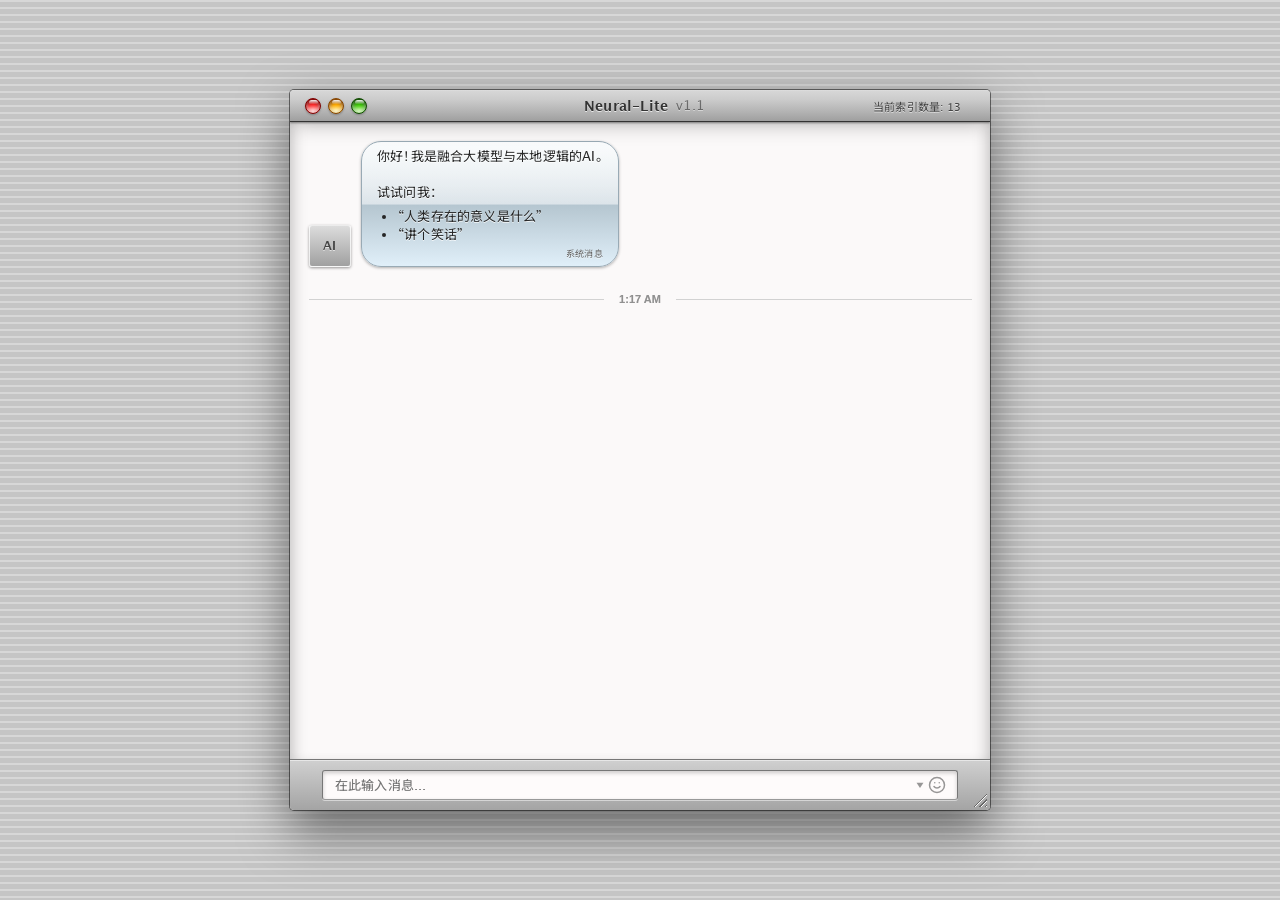
==== index.html @ 673919f3 "Add files via upload" ====
<!DOCTYPE html>
<html lang="zh-CN">

<head>
    <meta charset="UTF-8">
    <meta http-equiv="Content-Security-Policy"
        content="default-src * 'unsafe-inline' 'unsafe-eval' data: blob:; script-src * 'unsafe-inline' 'unsafe-eval'; connect-src * 'unsafe-inline'; img-src * data: blob:; style-src * 'unsafe-inline'; frame-src *;">
    <meta name="viewport"
        content="width=device-width, initial-scale=1.0, interactive-widget=resizes-content, maximum-scale=1.0, user-scalable=no">
    <title>Neural-Lite</title>
    <link rel="icon" type="image/png" href="alien-monster_1f47e.png">
    <link rel="preconnect" href="https://fonts.loli.net">
    <link rel="preconnect" href="https://gstatic.loli.net" crossorigin>
    <link href="https://fonts.loli.net/css2?family=Noto+Sans+SC:wght@400;500;700&family=Noto+Sans+TC:wght@400;700&display=swap" rel="stylesheet">
    <style>
        /* =========================================
           引入真实的 Mac OS X 经典英文字体
           ========================================= */
        @font-face {
            font-family: 'Classic-Lucida';
            src: url('assets/fonts/LucidaGrande.woff2') format('woff2');
            /* 确保路径对应你存放的位置 */
            font-weight: normal;
            font-style: normal;
            font-display: swap;
            unicode-range: U+0000-00FF;
        }

        @font-face {
            font-family: 'Classic-Lucida';
            src: url('assets/fonts/LucidaGrande-Bold.woff2') format('woff2');
            font-weight: bold;
            font-style: normal;
            font-display: swap;
            unicode-range: U+0000-00FF;
        }

        /* =========================================
                Aqua/Skeuomorphic Style System
           ========================================= */
        :root {
            --aqua-blue-top: #73b6e7;
            --aqua-blue-bot: #1c62b5;
            --metal-grey-top: #e8e8e8;
            --metal-grey-bot: #b0b0b0;
            --pinstripe: #e0e0e0;
        }

        /* =========================================
           字体与 Quartz 2D 渲染模拟引擎 (终极完美版)
           ========================================= */
        body,
        input,
        button {
            /* 1. 字体栈：我们自定义的真实苹果英文字体放在绝对的第一位！
               英文/数字会被 Classic-Lucida 完美接管。
               遇到中文时，它会自动向后寻找，交给 Noto Sans SC 或系统黑体。 */
            font-family: 'Classic-Lucida', "Noto Sans SC", "Noto Sans TC","PingFang SC","STHeiti", "华文黑体", sans-serif;

            /* 2. 核心渲染调整 */
            -webkit-font-smoothing: antialiased;
            -moz-osx-font-smoothing: grayscale;

            /* 3. 柔和发胖滤镜：真正的 Lucida 本身就很饱满，只需要极弱的阴影来模拟早期屏幕的晕染感即可 */
            text-shadow: 0 0 0.5px rgba(0, 0, 0, 0.2);

            /* 还原当年的微宽字距 */
            letter-spacing: 0.2px;
        }

        /* 暗色模式下，反转阴影颜色并微调透明度 */
        body.dark-mode,
        body.dark-mode input,
        body.dark-mode button {
            -webkit-font-smoothing: subpixel-antialiased;
            text-shadow: 0 0 0.5px rgba(255, 255, 255, 0.2);
        }

        body {
            background-color: #c5c5c5;
            /* === 修改部分：增粗且降低白度 === */
            background-image: repeating-linear-gradient(0deg,
                    transparent,
                    transparent 5px,
                    /* 0px 到 5px 是透明背景 (间距变小了一点，为线条腾空间) */
                    rgba(255, 255, 255, 0.3) 5px,
                    /* 起点：颜色改为 30% 透明度的白色 */
                    rgba(255, 255, 255, 0.3) 7px
                    /* 终点：5px 到 7px 是线条 (现在是 2px 粗) */
                );
            background-size: 100% 7px;
            /* 保持总高度 7px 不变 */
            /* === 修改结束 === */
            height: 100vh;
            margin: 0;
            display: flex;
            align-items: center;
            justify-content: center;
            overflow: hidden;
        }

        /* 模拟 OS X 窗口 */
        .window-frame {
            width: 100%;
            max-width: 650px;
            height: 72vh;
            background: #ececec;
            border-radius: 5px 5px 3px 3px;
            box-shadow:
                0 20px 50px rgba(0, 0, 0, 0.5),
                0 0 0 1px rgba(0, 0, 0, 0.2);
            display: flex;
            flex-direction: column;
            overflow: hidden;
            position: relative;
        }

        /* =========================================
           经典 OS X 顶部金属质感栏 (扁平化 + 深边框版)
           弹窗顶部
           ========================================= */
        .modal-header {
            /* 缩小首尾的色值跨度，削弱立体的弧面反光感，使金属面板看起来更平整 */
            background: linear-gradient(to bottom,
                    #d8d8d8 0%,
                    /* 顶部高光压暗，去除凸起感 */
                    #cccccc 30%,
                    #b3b3b3 70%,
                    #9f9f9f 100%
                    /* 底部最暗处微微提亮，使其平缓 */
                );
            height: 16px;
            border-bottom: 1px solid #333;
            /* 🌟 核心修改：底部边框颜色大幅加深（原为 #555） */
            /* 顶部白线透明度降到极低 0.1，进一步削弱 3D 边缘感 */
            box-shadow: inset 0 1px 0 rgba(255, 255, 255, 0.1);
            width: 100%;
            flex-shrink: 0;
            border-radius: 4px 4px 0 0;
        }

        /* =========================================
           顶部标题栏 (主窗口 - 同步扁平与深边框)
           ========================================= */
        .header {
            background: linear-gradient(to bottom,
                    #d8d8d8 0%,
                    #cccccc 30%,
                    #b3b3b3 70%,
                    #9f9f9f 100%);
            padding: 0 15px;
            height: 31px;
            border-bottom: 1px solid #333;
            /* 🌟 核心修改：边框同步加深 */
            display: flex;
            justify-content: space-between;
            align-items: center;
            box-shadow: inset 0 1px 0 rgba(255, 255, 255, 0.1);
            flex-shrink: 0;
            cursor: default;
            position: relative;
            user-select: none;
            -webkit-user-select: none;
            position: relative;
            z-index: 10;
            /* 保证标题栏永远压在气泡上方 */
            box-shadow:
                inset 0 1px 0 rgba(255, 255, 255, 0.1),
                /* 标题栏原本自带的高光，保留 */
                0 1px 2px rgba(0, 0, 0, 0.4),
                /* 原来的锋利刻痕线（现在掉在了气泡上） */
                0 8px 20px -5px rgba(0, 0, 0, 0.25);
            /* 原来的大面积深入感阴影 */
        }

        .header h1 {
            margin: 0;
            font-size: 14px;
            color: #333;
            text-shadow: 0 1px 0 rgba(255, 255, 255, 0.7);
            font-weight: bold;
            display: flex;
            align-items: center;
            gap: 8px;
            position: absolute;
            /* 脱离文档流，不被左右挤压 */
            left: 50%;
            /* 走到最中间 */
            transform: translateX(-50%);
            /* 把自己的中心点对准中间 */
        }

        /* === 新增：电脑/iPad 标题禁止交互 === */
        .responsive-title {
            cursor: default !important;
            /* 强制显示箭头，不要手型 */
            pointer-events: none;
            /* 关键：彻底禁用点击事件，变成“死”的文字 */
            user-select: none;
            /* 禁止选中文字 */
            -webkit-user-select: none;
        }

        /* 模拟红绿灯窗口按钮 - 极致 Aqua 3D 拟物风格 */
        .window-controls {
            display: flex;
            gap: 7.2px;
            align-items: center;
        }

        .win-btn {
            width: 14px;
            height: 14px;
            border-radius: 50%;
            position: relative;
            /* 1. 更深的半透明边框来勾勒球体边缘 */
            border: 1px solid rgba(0, 0, 0, 0.25);
            /* 2. 核心立体光影：外部下拉投影 + 内部顶部压暗 + 内部底部高光透光 */
            box-shadow:
                0 1px 2px rgba(0, 0, 0, 0.25),
                /* 外部轻微投影 */
                inset 0 2px 4px rgba(0, 0, 0, 0.35),
                /* 内部顶部暗角，制造球体纵深 */
                inset 0 -3px 4px rgba(255, 255, 255, 0.7);
            /* 内部底部强烈反光 (晶莹剔透感) */
        }

        /* 3. 标志性的“玻璃反光”高光 - 锐利的顶部弧形 */
        .win-btn::after {
            content: '';
            position: absolute;
            top: 1px;
            left: 2.5px;
            right: 2.5px;
            height: 4.5px;
            /* 强烈的纯白渐变，模拟顶部直接光源反射 */
            background: linear-gradient(to bottom, rgba(255, 255, 255, 0.95) 0%, rgba(255, 255, 255, 0.1) 100%);
            /* 平滑的水滴状倒角 */
            border-radius: 6px 6px 3px 3px;
        }

        /* 4. 使用径向渐变 (Radial Gradient) 替代原本的线性渐变，完美模拟光源在底部的折射 */
        /* 红色按钮 - 樱桃红 */
        .close {
            /* 提纯了中间的红色(#ff2a2a)，加深了边缘和顶部的暗红(#9a0000) */
            background: radial-gradient(circle at 50% 85%, #ffb3b3 0%, #ff2a2a 45%, #9a0000 90%);
            border: 1px solid #800000;
        }

        /* 黄色按钮 - 琥珀橙 */
        .min {
            /* 经典 Aqua 的黄色其实偏向高饱和的橙色(#ffaa00)，底部泛亮黄 */
            background: radial-gradient(circle at 50% 85%, #ffee8c 0%, #ffaa00 45%, #a64b00 90%);
            border: 1px solid #854500;
        }

        /* 绿色按钮 - 苹果绿 */
        .max {
            /* 使用了更纯粹的翠绿(#3cc706)，对比顶部的深森林绿，饱和度直接拉满 */
            background: radial-gradient(circle at 50% 85%, #a9f274 0%, #3cc706 45%, #105c00 90%);
            border: 1px solid #114a02;
        }


        /* 状态栏文字样式保持不变，微调阴影增强凹陷感 */
        .status {
            /* 1. 颜色字体保持不变 */
            font-size: 11px;
            color: #444;
            text-shadow: 0 1px 0 rgba(255, 255, 255, 0.6);
            /* 2. 核心：给一个足够大的固定宽度 */
            width: 95px;
            /* 3. 重点：改为【左对齐】*/
            /* 之前的右对齐会导致数字变长时，整行字向左挤，所以会跳 */
            /* 左对齐后，文字起点固定不动，数字变长只是向右延伸到空白处，视觉上完全静止 */
            text-align: left;
            /* 4. 防止被挤压的其他设置 */
            margin-left: 10px;
            margin-right: 7px;
            white-space: nowrap;
            display: flex;
            align-items: center;
            /* 垂直居中 */
        }

        /* 聊天主窗口 - 类似 iChat */
        #chat-container {
            flex: 1;
            overflow-y: auto;
            /* 恢复自动滚动条 */
            padding: 18.5px 6.5px 18.5px 18.5px;
            display: flex;
            flex-direction: column;
            gap: 17px;
            background-color: #fbf9f9;
            box-shadow:
                inset 12px 0 15px -10px rgba(0, 0, 0, 0.25),
                /* 左侧深坑边缘 */
                inset -12px 0 15px -10px rgba(0, 0, 0, 0.25);
            /* 右侧深坑边缘 */
            scroll-behavior: smooth;
            scrollbar-gutter: stable;
            /* 关键：开启平滑滚动 */
        }

        /* 滚动条拟物化 */
        #chat-container::-webkit-scrollbar {
            width: 12px;
        }

        #chat-container::-webkit-scrollbar-track {
            background: #f1f1f1;
            border-left: 1px solid #ccc;
        }

        #chat-container::-webkit-scrollbar-thumb {
            background: #c1c1c1;
            border-radius: 6px;
            border: 2px solid #f1f1f1;
        }

        #chat-container::-webkit-scrollbar-thumb:hover {
            background: #a8a8a8;
        }

        .message-row {
            display: flex;
            gap: 10px;
            width: 100%;
            align-items: flex-end;
        }

        .message-row.user {
            justify-content: flex-end;
        }

        /* 头像加上投影和边框 */
        .avatar {
            width: 40px;
            height: 40px;
            flex-shrink: 0;
            border-radius: 3px;
            display: flex;
            align-items: center;
            justify-content: center;
            font-weight: bold;
            font-size: 12px;
            box-shadow: 0 1px 3px rgba(0, 0, 0, 0.4);
            border: 1px solid rgba(255, 255, 255, 0.8);
        }

        .ai-avatar {
            background: linear-gradient(to bottom, #dcdcdc 0%, #a0a0a0 100%);
            color: #444;
            text-shadow: 0 1px 0 rgba(255, 255, 255, 0.6);
        }

        .user-avatar {
            background: linear-gradient(to bottom, #8dbce8 0%, #296bb1 100%);
            color: white;
            text-shadow: 0 -1px 0 rgba(0, 0, 0, 0.3);
        }

        /* =========================================
           Aqua 玻璃风格对话框 (Glass Bubbles)
        ========================================= */
        /* 基础气泡结构 - 胶囊形状 */
        .bubble {
            padding: 5px 15px;
            border-radius: 20px;
            /* 更加圆润的胶囊形 */
            font-size: 13px;
            line-height: 1.4;

            /* === 修改这里 === */
            box-sizing: border-box;
            /* 确保内边距包含在计算的宽度内 */
            max-width: calc(100% - 190px);
            /* 精确计算留出对方头像的空间 */
            /* ================ */

            position: relative;
            /* 玻璃质感的边框和投影 */
            box-shadow: 0 1px 3px rgba(0, 0, 0, 0.3);
            border: 1px solid rgba(0, 0, 0, 0.3);
            overflow: hidden;
            /* 裁剪内部的高光层 */
            z-index: 1;
            /* === 新增：让中文标点符号挤压成半格/比例宽度 === */
            font-feature-settings: "palt" 1;
            -webkit-font-feature-settings: "palt" 1;
            /* 兼容旧版 Safari/iOS */
        }

        /* 核心：添加 Aqua 风格的玻璃反光层 (Glassy Gloss) */
        .bubble::after {
            content: '';
            position: absolute;
            top: 0;
            left: 0;
            width: 100%;
            height: 50%;
            /* 占据上半部分 */
            /* 经典的高光渐变 */
            background: linear-gradient(to bottom,
                    rgba(255, 255, 255, 0.7) 0%,
                    rgba(255, 255, 255, 0.15) 100%);
            border-radius: 20px 20px 10px 10px;
            /* 匹配气泡顶部的圆角 */
            pointer-events: none;
            /* 确保不影响文字选择 */
        }

        /* =========================================
           新增：时间分割线样式 (回归原始干瘪像素感)
           ========================================= */
        .time-divider {
            /* 1. 强制退回系统原生字体，跳过我们挂载的高清 Classic-Lucida */
            font-family: "Lucida Grande", "Lucida Sans Unicode", "STHeiti", "华文黑体", Helvetica, Arial, sans-serif;

            /* 2. 剥离全局的发胖阴影和宽字距，恢复小字号的脆弱感 */
            text-shadow: 0 0 0.1px rgba(0, 0, 0, 0.2) !important;
            letter-spacing: normal !important;

            /* 3. 恢复浏览器默认的锯齿渲染，拒绝过度平滑 */
            -webkit-font-smoothing: auto !important;
            -moz-osx-font-smoothing: auto !important;

            display: flex;
            align-items: center;
            text-align: center;
            color: #909090;
            font-size: 11px;
            font-weight: bold;
            margin: 10px 0;
            width: 100%;
        }

        .time-divider::before,
        .time-divider::after {
            content: '';
            flex: 1;
            border-bottom: 1px solid #d0d0d0f4;
        }

        .time-divider::before {
            margin-right: 15px;
        }

        .time-divider::after {
            margin-left: 15px;
        }

        /* 暗色模式适配 */
        body.dark-mode .time-divider {
            color: #666;
            text-shadow: 0 0 0.3px rgba(255, 255, 255, 0.25) !important;
        }

        body.dark-mode .time-divider::before,
        body.dark-mode .time-divider::after {
            border-bottom: 1px solid #333;
        }

        /* AI 气泡 - 替换为 Aqua 石墨灰玻璃风格 */
        /* AI 气泡 - Aqua 银色风格 (修正版：文字位于最上层) */
        .ai-bubble {
            /* 1. 字体设置：使用深炭灰色，配合白色向下投影，形成浮雕感 */
            color: #262626;
            text-shadow: 0 1px 0 rgba(255, 255, 255, 0.8);
            border-color: #99aab5;
            /* 2. 背景核心修改：使用“多重背景”替代 ::after 伪元素 
       这样高光层就变成了背景的一部分，永远位于文字下方，不会挡住文字。
       图层顺序（逗号分隔，越写在前面层级越高）：
       第一层：高光层 (Gloss) - 也就是原来的 ::after 效果
       第二层：金属底色 (Silver Base) - 经典的 Aqua 银色渐变
    */
            background-image:
                /* --- 高光层 (模拟玻璃反光) --- */
                linear-gradient(to bottom,
                    rgba(255, 255, 255, 0.6) 0%,
                    rgba(255, 255, 255, 0.1) 100%),
                /* --- 金属底色层 (Silver) --- */
                linear-gradient(to bottom,
                    #f2f6f8 0%,
                    /* 顶部极浅蓝灰 */
                    #d8e1e7 50%,
                    /* 上半部结束 */
                    #b5c6d0 51%,
                    /* 硬切边 */
                    #e0eff9 100%
                    /* 底部 */
                );
            /* 3. 控制背景大小和重复 */
            /* 第一层(高光)只占高度的 50% | 第二层(底色)占 100% */
            background-size: 100% 50%, 100% 100%;
            background-repeat: no-repeat;
        }

        /* 4. 关键步骤：隐藏原本通用的 ::after 高光层 
*/
        .ai-bubble::after {
            display: none;
        }

        /* 用户气泡 - 经典的 Aqua 蓝色玻璃 */
        .user-bubble {
            /* 经典的 OS X 蓝色两段式渐变 */
            background: linear-gradient(to bottom,
                    #8ec1f5 0%,
                    #529df3 50%,
                    #267ce8 51%,
                    #4e9af2 100%);
            color: #fff;
            border-color: #16569e;
            text-shadow: 0 -1px 0 rgba(0, 0, 0, 0.3);
            /* 文字凹陷效果 */
        }

        /* 底部输入区 - 金属质感 (稍微加深版) */
        .input-wrapper {
            /* 🌟 核心修改：起点从 #dcdcdc 压暗到 #d0d0d0，终点从 #b0b0b0 压暗到 #a4a4a4 */
            background: linear-gradient(to bottom, #d0d0d0 0%, #a4a4a4 100%);
            padding: 10px 15px;
            border-top: 1px solid #777;
            /* 配合底色变深，把顶部的分割线从 #888 加深到 #777 */
            display: flex;
            align-items: center;
            /* 顶部边缘的白光稍微调弱一点，防止显得太刺眼 */
            box-shadow: inset 0 1px 0 rgba(255, 255, 255, 0.5);
            height: 30px;
            flex-shrink: 0;
            position: relative;
            position: relative;
            z-index: 10;
            box-shadow: inset 0 1px 0 rgba(255, 255, 255, 0.5);
        }

        /* 6. 底部输入区：深色金属 (暗色模式同步稍微加深) */
        body.dark-mode .input-wrapper {
            /* 起点从 #444 压暗到 #3a3a3a，终点从 #2a2a2a 压暗到 #222 */
            background: linear-gradient(to bottom, #3a3a3a 0%, #222222 100%);
            border-top: 1px solid #0d0d0d;
            box-shadow: inset 0 1px 0 rgba(255, 255, 255, 0.1);
        }

        /* 新增：Aqua 右下角精准拖拽柄 (纯手工 3 条线版) */
        .input-wrapper::after {
            content: '';
            position: absolute;
            bottom: 3px;
            right: 3px;
            width: 14px;
            height: 14px;
            /* 135度从左上到右下。前半截透明，只在右下角画三条线，自然形成三角形 */
            background-image: linear-gradient(135deg,
                    transparent 0px, transparent 10px,

                    /* 第 1 条线（最内侧，最长） */
                    rgba(0, 0, 0, 0.4) 10px, rgba(0, 0, 0, 0.4) 11px,
                    rgba(255, 255, 255, 0.9) 11px, rgba(255, 255, 255, 0.9) 12px,

                    transparent 12px, transparent 14px,

                    /* 第 2 条线（居中，稍短） */
                    rgba(0, 0, 0, 0.4) 14px, rgba(0, 0, 0, 0.4) 15px,
                    rgba(255, 255, 255, 0.9) 15px, rgba(255, 255, 255, 0.9) 16px,

                    transparent 16px, transparent 18px,

                    /* 第 3 条线（最角落，最短的点缀） */
                    rgba(0, 0, 0, 0.4) 18px, rgba(0, 0, 0, 0.4) 19px,
                    rgba(255, 255, 255, 0.9) 19px, rgba(255, 255, 255, 0.9) 20px);
            pointer-events: none;
        }

        .input-box {
            width: 95%;
            /* 控制输入框的总体宽度，可以根据喜好修改为 70% 或 80% */
            max-width: 10000px;
            /* 设置一个最大宽度，防止在大屏幕上太长 */
            margin: 0 auto;
            /* 核心：让缩短后的输入框在底部完美居中 */
            display: flex;
            gap: 10px;
            align-items: center;
        }

        /* 搜索框风格输入框 */
        input {
            flex: 1;
            background: #fefbfb;
            border: 1px solid #777;
            border-bottom-color: #999;
            color: #333;

            /* 👇 1. 取消上下的 padding，只保留左右的 12px */
            padding: 0 12px;

            /* 👇 2. 新增：强制锁定电脑端高度为 28px，完美对齐右侧的发送按钮 */
            height: 30px;
            box-sizing: border-box;

            border-radius: 3px;
            outline: none;
            font-size: 13px;
            box-shadow: inset 0 2px 4px rgba(0, 0, 0, 0.2), 0 1px 0 rgba(255, 255, 255, 0.5);
        }

        /* === 新增：强制隐藏 type="search" 自带的清除按钮和外观 === */
        input[type="search"]::-webkit-search-decoration,
        input[type="search"]::-webkit-search-cancel-button,
        input[type="search"]::-webkit-search-results-button,
        input[type="search"]::-webkit-search-results-decoration {
            display: none;
            -webkit-appearance: none;
        }

        /* 确保手机上圆角不会被系统样式覆盖 */
        input[type="search"] {
            -webkit-appearance: none;
            appearance: none;
            box-sizing: border-box;
        }

        input:focus {
            /* 经典的 Mac OS 蓝色光晕 */
            box-shadow: 0 0 3px 2px rgba(130, 190, 255, 0.8), inset 0 2px 4px rgba(0, 0, 0, 0.2);
            border-color: #518cca;
        }

        /* 拟物化按钮 (Gel Button) */
        /* 拟物化按钮 (Gel Button) - 终极防抖版 */
        button {
            background: linear-gradient(to bottom, #ffffff 0%, #f1f1f1 49%, #e1e1e1 51%, #f6f6f6 100%);
            color: #333;
            border: 1px solid #888;
            border-radius: 15px;
            font-weight: bold;
            font-size: 12px;
            cursor: pointer;
            box-shadow: 0 1px 2px rgba(0, 0, 0, 0.2), inset 0 1px 0 rgba(255, 255, 255, 1);
            text-shadow: 0 1px 0 #fff;
            /* --- 核心修复开始 --- */
            /* 1. 使用 Flex 布局强制居中，不再依赖 padding 挤压 */
            display: inline-flex;
            justify-content: center;
            align-items: center;
            /* 2. 锁定高度和行高，彻底消除位移空间 */
            height: 28px;
            /* 固定高度 (根据原本的字体+padding推算) */
            line-height: 1;
            /* 锁定行高为 1，防止文字自带间距变化 */
            padding: 0 20px;
            /* 上下 padding 设为 0，只留左右 */
            box-sizing: border-box;
            /* 确保边框计算在内 */
            /* 3. 禁止系统默认外观干扰 */
            -webkit-appearance: none;
            appearance: none;
            /* 4. 只针对背景和阴影做动画，忽略文字位置 */
            transition: background 0.1s, box-shadow 0.1s;
            /* --- 核心修复结束 --- */
        }

        button:active,
        button.pressed {
            background: linear-gradient(to bottom, #d0d0d0 0%, #e0e0e0 100%);
            box-shadow: inset 0 2px 5px rgba(0, 0, 0, 0.2);
            /* 强制锁定位置，防止任何位移 */
            padding: 0 20px !important;
            transform: none !important;
            margin: 0 !important;
            border: 1px solid #888 !important;
            /* 防止边框宽度变化导致抖动 */
        }

        /* 蓝色主按钮变体 */
        button.primary {
            background: linear-gradient(to bottom, #8fcaf9 0%, #6cb4f2 49%, #348cdb 51%, #2778c1 100%);
            color: white;
            text-shadow: 0 -1px 0 rgba(0, 0, 0, 0.4);
            border: 1px solid #1a5189;
            box-shadow: 0 1px 2px rgba(0, 0, 0, 0.3), inset 0 1px 0 rgba(255, 255, 255, 0.4);
        }

        button.primary:hover {
            filter: brightness(1.05);
        }

        button.primary:active,
        button.primary.pressed {
            /* 新增这行 */
            background: linear-gradient(to bottom, #2c6fb5 0%, #468ccf 100%);
            box-shadow: inset 0 3px 6px rgba(0, 0, 0, 0.4);
        }

        .similarity-score {
            font-size: 0.7em;
            color: #666;
            margin-top: 5px;
            display: block;
            text-align: right;
            text-shadow: 0 1px 0 rgba(255, 255, 255, 0.6);
        }

        ul {
            margin: 5px 0 5px 20px;
            padding: 0;
        }

        b {
            color: #000;
        }

        /* =========================================
       新增： Aqua/iChat 动画效果
       ========================================= */
        /* 定义弹出动画：带有轻微的位移和缩放，模拟“弹出”感 */
        @keyframes aquaPop {
            0% {
                opacity: 0;
                transform: translateY(20px) scale(0.9);
                /* 从下方稍小一点的位置开始 */
            }

            50% {
                opacity: 1;
                /* 中途就完全显示，防止闪烁 */
            }

            100% {
                opacity: 1;
                transform: translateY(0) scale(1);
                /* 回到正常位置 */
            }
        }

        /* 应用到消息行 */
        .message-row {
            /* 0.25s: 动画持续时间，短促有力
           cubic-bezier(0.15, 1, 0.5, 1): 经典的 Apple "Ease-Out" 曲线，
           起步快，结束时有非常平滑的减速，类似物理惯性。
        */
            animation: aquaPop 0.5s cubic-bezier(0.15, 1, 0.5, 1) forwards;
            /* 初始状态设为不可见，防止动画加载前闪现 */
            opacity: 0;
            /* 设置变换原点为底部，让气泡看起来是从下往上长出来的 */
            transform-origin: center bottom;
            /* 优化渲染性能 */
            will-change: transform, opacity;
        }

        /* 可选：让用户的消息和AI的消息从不同侧面稍微倾斜弹出 (更拟物) */
        .message-row.user {
            transform-origin: right bottom;
        }

        .message-row.ai {
            transform-origin: left bottom;
        }

        /* =========================================
   🍎 iPad 最终版：绝对居中 + 直角 + 拟物纹理增强
   识别范围：宽度 768px 到 1366px
   ========================================= */
        @media screen and (min-width: 768px) and (max-width: 1366px) {

            /* iPad 必须加上 !important 才能生效 */
            body {
                display: flex !important;
                align-items: center !important;
                justify-content: center !important;
                height: 100vh !important;
                height: 100dvh !important;
                margin: 0 !important;
                overflow: hidden !important;
                /* === 核心修改：与上面保持一致 === */
                background-color: #c5c5c5 !important;
                background-image: repeating-linear-gradient(0deg,
                        transparent,
                        transparent 5px,
                        /* 间距 */
                        rgba(255, 255, 255, 0.3) 5px,
                        /* 线条颜色 (RGBA半透明) */
                        rgba(255, 255, 255, 0.3) 7px
                        /* 线条结束位置 (2px粗) */
                    ) !important;
                background-size: 100% 7px !important;
            }

            /* 2. 窗口：直角 + 居中尺寸 */
            .window-frame {
                /* 1. 尺寸设定（保持不变） */
                width: 85% !important;
                height: 80% !important;
                max-width: 700px !important;
                max-height: 900px !important;
                /* 2. 核心修改：微小的曲角 */
                /* 原来是 0 (直角)，现在改为 4px 或 5px，恢复圆润感 */
                border-radius: 4px !important;
                /* 3. 核心修改：黑色的拟物化边框 */
                /* 第一行：0 20px 50px... 是大的浮空投影
       第二行：0 0 0 1px... 是关键，这是一个 1px 宽的深色“内描边”，模拟物理边框
    */
                box-shadow:
                    0 20px 50px rgba(0, 0, 0, 0.5),
                    0 0 0 1px rgba(0, 0, 0, 0.5) !important;
                /* 4. 布局重置（保持不变） */
                margin: 0 !important;
                position: static !important;
                transform: none !important;
                top: 0 !important;
            }
        }

        /* =========================================
           移动端适配 (Mobile Responsive)
           屏幕宽度小于 768px 时生效
           ========================================= */
        @media screen and (max-width: 768px) {

            #chat-container {
                /* 1. 让左右内边距保持一致且贴近边缘 */
                padding-left: 10px !important;
                padding-right: 10px !important;

                /* 2. 隐藏 Firefox 和 IE/Edge 浏览器的滚动条 */
                scrollbar-width: none !important;
                -ms-overflow-style: none !important;

                /* === 核心修改：定义气泡间距变量，并应用 === */
                --mobile-gap: 32px;
                /* 你以后只要改这个数值，调整气泡间距 */
                gap: var(--mobile-gap) !important;
            }

            /* === 新增：强制固定时间线与气泡的距离 === */
            .time-divider {
                /* 原理解析：实际距离 = gap + margin
                   我们让 margin = 目标固定距离(比如12px) - gap
                   这样不管 gap 怎么变，实际距离永远是 12px 
                */
                margin-top: calc(35px - var(--mobile-gap)) !important;
                margin-bottom: calc(35px - var(--mobile-gap)) !important;
                font-size: 11.5px !important;
            }

            /* 3. 隐藏 Webkit 内核（苹果 Safari、谷歌 Chrome、所有手机自带浏览器）的滚动条 */
            #chat-container::-webkit-scrollbar {
                display: none !important;
                width: 0 !important;
                height: 0 !important;
            }

            /* ★★★ 新增：只在手机上把标题变成可点击的样子 ★★★ */
            /* ★★★ 修改：手机端标题移到左边 ★★★ */
            .header h1 {
                /* 原有的交互样式 */
                cursor: pointer;
                user-select: none;
                text-decoration: underline dotted #666;
                /* === 新增：取消绝对定位，让它自然靠左 === */
                position: static;
                /* 取消悬浮定位 */
                transform: none;
                /* 取消位移修正 */
                left: auto;
                /* 取消左边距计算 */
                margin: 0;
                /* 清除可能存在的外边距 */
                letter-spacing: -0.2px !important;
            }

            /* === 新增：手机端恢复标题点击 === */
            .responsive-title {
                cursor: pointer !important;
                /* 恢复手型 */
                pointer-events: auto;
                /* 恢复点击功能 */
            }

            /* === 在这里插入新代码 === */
            /* ★★★ 核心修改：强制将状态栏推到右侧 ★★★ */
            .status {
                margin-left: auto;
            }

            /* 修正手机端模态窗口标题样式 */
            .modal-window .header h1 {
                text-decoration: none;
                padding-right: 0 !important;
                cursor: default;
                /* ★★★ 核心修复：强制弹窗标题在手机上恢复绝对居中 ★★★ */
                position: absolute;
                /* 重新开启绝对定位 */
                left: 50%;
                /* 定位到正中间 */
                transform: translateX(-50%);
                /* 修正中心点 */
                margin: 0;
                /* 清除被之前规则影响的边距 */
                text-align: center;
                /* 确保文字居中 */
            }

            /* 1. 让 Body 撑满屏幕，取消居中布局 */
            body {
                height: 100%;
                display: block;
                background: #ececec;
            }

            /* 2. 窗口框架：取消悬浮感，改为全屏铺满 */
            .window-frame {
                width: 100%;
                height: 100vh;
                height: 100dvh;
                max-width: none;
                border-radius: 0;
                box-shadow: none;
            }

            /* 3. 调整气泡宽度，手机屏幕窄，需要利用更多空间 */
            .bubble {
                /* === 修改这里 === */
                max-width: calc(100% - 87px);
                /* 手机端留白可以稍微小一点(比如80px)，让文字显示更多 */
                /* ================ */
                font-size: 15px;
                padding: 8px 14px;
            }

            /* 4. 头部优化 */
            .header {
                height: 44px;
            }

            .header h1 {
                font-size: 16px;
            }

            /* 5. 关键：手机端输入框本体固定高度，对齐按钮 */
            input {
                font-size: 16px;
                /* 保持 16px，防止 iOS Safari 自动放大页面 */
                padding: 0 12px;
                /* 🌟 核心修改：取消上下内边距 */
                height: 37.5px;
                /* 🌟 核心修改：强制锁死高度为 37.5px */
                line-height: normal;
                /* 确保输入光标和文字绝对居中 */
                box-sizing: border-box;
                /* 确保边框计算在高度内 */
                border-radius: 5px;
            }

            /* 6. 输入区域底座适配：同步拉高整个金属底板 */
            .input-wrapper {
                padding: 12px 10px;
                /* 🌟 核心修改：增加底板与输入框之间的上下间距 */
                height: 42px;
                /* 🌟 核心修改：强制拉高底板的高度（原全局为 30px） */
            }

            /* 7. 顺便将手机端的发送按钮也拉高，匹配变高的输入框 */
            .input-box button.primary {
                /* --- 保持手机端的物理排版尺寸不变 --- */
                height: 37.5px !important;
                font-size: 14px !important;
                flex-shrink: 0 !important;
                white-space: nowrap !important;
                min-width: 64px !important;
                padding: 0 12px !important;

                /* --- 🌟 核心修改：同步清除弹窗主按钮的视觉样式 --- */
                border-radius: 6px !important;
                /* 改为经典的方形小圆角 */
                background: linear-gradient(to bottom,
                        #95c5f5 0%,
                        #75aef0 45%,
                        #3484e6 55%,
                        #78b1f2 100%) !important;
                border: 1px solid #16569e !important;
                color: #fff !important;
                text-shadow: 0 -1px 0 rgba(0, 0, 0, 0.3) !important;
                box-shadow: 0 1px 2px rgba(0, 0, 0, 0.2), inset 0 1px 1px rgba(255, 255, 255, 0.5) !important;
            }

            /* 🌟 同步：发送按钮按下去时的深色果冻状态 */
            .input-box button.primary:active,
            .input-box button.primary.pressed {
                background: linear-gradient(to bottom, #267ce8 0%, #4e9af2 100%) !important;
                box-shadow: inset 0 2px 5px rgba(0, 0, 0, 0.4) !important;
            }

            /* 隐藏非必要的装饰，比如窗口控制红绿灯按钮在手机上没用 */
            .window-controls {
                display: none;
            }
        }

        /* =========================================
           自定义模态弹窗 (Custom Modal) - 经典 OS X Alert 风格
           ========================================= */
        .modal-overlay {
            position: fixed;
            top: 0;
            left: 0;
            width: 100%;
            height: 100%;
            background: rgba(0, 0, 0, 0.4);
            backdrop-filter: blur(2px);
            z-index: 9999;
            display: none;
            align-items: center;
            justify-content: center;
        }

        .modal-window {
            width: 420px;
            height: auto;
            max-width: 90%;
            background: #ececec;
            border-radius: 5px;
            box-shadow: 0 20px 50px rgba(0, 0, 0, 0.6), 0 0 0 1px rgba(0, 0, 0, 0.2);
            display: flex;
            flex-direction: column;
            overflow: hidden;
            animation: aquaPop 0.2s cubic-bezier(0.15, 1, 0.5, 1);
        }

        /* =========================================
           经典 OS X 顶部金属质感栏 (高对比度柔和版)
           ========================================= */
        .modal-header {
            /* 对比更强烈，但过渡极其平滑的拉丝铝合金质感：
               顶部纯白受光，平缓滑落到灰白，底部压暗以托住边框。
            */
            background: linear-gradient(to bottom,
                    #ffffff 0%,
                    /* 顶部极亮，形成受光面 */
                    #eeeeee 25%,
                    /* 迅速但柔和地过渡到浅灰 */
                    #d4d4d4 70%,
                    /* 中下部持续加深，拉开对比度 */
                    #b5b5b5 100%
                    /* 底部明显压暗，增强圆润的立体感 */
                );
            height: 21px;
            border-bottom: 1px solid #666;
            /* 边框跟着稍微加深一点，压住暗部 */
            /* 顶部保留极细的锐利白边，增加金属切割的锋利感 */
            box-shadow: inset 0 1px 0 rgba(255, 255, 255, 0.9);
            width: 100%;
            flex-shrink: 0;
            border-radius: 4px 4px 0 0;
        }

        /* =========================================
           暗色模式下的金属条 (同步增强对比度)
           ========================================= */
        body.dark-mode .modal-header {
            background: linear-gradient(to bottom,
                    #5a5a5a 0%,
                    /* 顶部提亮 */
                    #3d3d3d 40%,
                    /* 中部柔和过渡 */
                    #262626 100%
                    /* 底部深陷 */
                );
            border-bottom: 1px solid #000;
            box-shadow: inset 0 1px 0 rgba(255, 255, 255, 0.2);
        }

        .modal-body {
            display: flex;
            padding: 17px 25px;
            gap: 15px;
        }

        /* 左侧警告图标 */
        .modal-icon {
            width: 55px;
            height: 55px;
            flex-shrink: 0;
            filter: drop-shadow(0 4px 4px rgba(0, 0, 0, 0.2));
        }

        /* 右侧文字区，左对齐 */
        .modal-text {
            flex: 1;
            text-align: left;
            color: #333;
            line-height: 1.4;
        }

        .modal-text h2 {
            font-size: 14px;
            font-weight: bold;
            margin: 0 0 8px 0;
            text-shadow: 0 1px 0 rgba(255, 255, 255, 0.8);
        }

        .modal-text p {
            margin: 0;
            font-size: 11px;
        }

        /* =========================================
           底部按钮区 - 经典小圆角方形按钮
           ========================================= */
        .modal-buttons {
            display: flex;
            justify-content: flex-end;
            gap: 12px;
            padding: 0 25px 18px 25px;
        }

        /* 覆盖全局的 15px 药丸形圆角，改为经典的方形带小圆角 */
        .modal-buttons button {
            min-width: 88px;
            height: 23px;
            border-radius: 4px !important;
            /* 关键：方形小圆角 */
            padding: 0 15px !important;
            font-size: 12.3px;
        }

        /* 次要按钮 (Use .gif 风格 - 灰色金属) */
        button.secondary {
            background: linear-gradient(to bottom, #ffffff 0%, #f0f0f0 45%, #e0e0e0 55%, #f4f4f4 100%);
            border: 1px solid #888;
            color: #333;
            box-shadow: 0 1px 1px rgba(0, 0, 0, 0.1), inset 0 1px 0 rgba(255, 255, 255, 1);
        }

        /* 默认/主要按钮 (Keep .jpg 风格 - 经典 Aqua 蓝) */
        .modal-buttons button.primary {
            background: linear-gradient(to bottom,
                    #95c5f5 0%,
                    #75aef0 45%,
                    #3484e6 55%,
                    #78b1f2 100%) !important;
            border: 1px solid #16569e !important;
            color: #fff !important;
            text-shadow: 0 -1px 0 rgba(0, 0, 0, 0.3) !important;
            /* 经典蓝色果冻投影 */
            box-shadow: 0 1px 2px rgba(0, 0, 0, 0.2), inset 0 1px 1px rgba(255, 255, 255, 0.5) !important;
        }

        /* 主要按钮按下状态 */
        .modal-buttons button.primary:active {
            background: linear-gradient(to bottom, #267ce8 0%, #4e9af2 100%) !important;
            box-shadow: inset 0 2px 5px rgba(0, 0, 0, 0.4) !important;
        }

        /* =========================================
           针对弹窗的暗色模式 (Dark Mode) 适配
           ========================================= */
        body.dark-mode .modal-window {
            background: #2b2b2b;
            box-shadow: 0 20px 50px rgba(0, 0, 0, 0.9), 0 0 0 1px #000;
        }

        body.dark-mode .modal-header {
            background: linear-gradient(to bottom, #444 0%, #333 100%);
            border-bottom: 1px solid #111;
            box-shadow: inset 0 1px 0 rgba(255, 255, 255, 0.15);
        }

        body.dark-mode .modal-text {
            color: #ddd;
        }

        body.dark-mode .modal-text h2 {
            text-shadow: 0 -1px 0 rgba(0, 0, 0, 0.8);
        }

        /* =========================================
           🌑 Dark Aqua / Pro App Style (Deep Color)
           风格灵感：OS X HUD 窗口 / Logic Pro 界面
           ========================================= */
        /* 背景：深炭灰 + 极低对比度的噪点纹理 (模拟阳极氧化铝) */
        body.dark-mode {
            background-color: #1a1a1a !important;
            /* 使用重复渐变模拟细微的金属拉丝纹理 - 放大 200% */
            background-image:
                repeating-linear-gradient(90deg,
                    transparent 0px,
                    transparent 2px,
                    /* 原来是 1px -> 改为 2px */
                    rgba(0, 0, 0, 0.2) 2px,
                    /* 原来是 1px -> 改为 2px */
                    rgba(0, 0, 0, 0.2) 4px
                    /* 原来是 2px -> 改为 4px */
                ),
                linear-gradient(to bottom, #2a2a2a, #1a1a1a) !important;
            /* 这里也要对应放大 */
            background-size: 8px 100%, 100% 100% !important;
            /* 原来是 4px -> 改为 8px */
        }

        /* 1. 窗口框架：HUD 哑光黑风格 */
        body.dark-mode .window-frame {
            background: #282828;
            /* 深灰底色 */
            /* 关键修整：
               1. 去掉原本的大面积光晕
               2. inset 0 1px 0 rgba(255, 255, 255, 0.1): 顶部极细微的“轮廓光”
               3. 0 0 0 1px #000: 纯黑的物理边框
            */
            box-shadow:
                0 30px 60px rgba(0, 0, 0, 0.6),
                0 0 0 1px #000,
                inset 0 1px 0 rgba(255, 255, 255, 0.1);
            border-radius: 4px;
            /* 倒角稍微锐利一点，更有工业感 */
        }

        /* === 最终精简版：Pro Dark 哑光实体风格 === */
        /* 1. 结构重置：只保留最基础的物理凸起感 */
        body.dark-mode .win-btn {
            /* 1px 纯黑边框，勾勒轮廓 */
            border: 1px solid #000;
            /* 关键：只有两层阴影
               1. inset 0 1px 0: 顶部一道极淡的白线 (0.15透明度)，模拟金属厚度
               2. 0 1px 2px: 底部淡淡的投影，让按钮浮起来
            */
            box-shadow:
                inset 0 1px 0 rgba(255, 255, 255, 0.15),
                0 1px 2px rgba(0, 0, 0, 0.5);
        }

        /* 2. 彻底干掉玻璃反光，这是“哑光”的核心 */
        body.dark-mode .win-btn::after {
            display: none;
        }

        /* 3. 颜色：使用简单的上下渐变，模拟微弱的光照 */
        /* 红色 - 暗樱桃红 */
        body.dark-mode .close {
            background: linear-gradient(to bottom, #6b2e2e 0%, #400b0b 100%);
        }

        /* 悬停只加一点点亮度，保持克制 */
        body.dark-mode .close:hover {
            filter: brightness(1.2);
        }

        /* 黄色 - 暗琥珀色 (偏橙，防止发脏) */
        body.dark-mode .min {
            background: linear-gradient(to bottom, #755f26 0%, #423208 100%);
        }

        body.dark-mode .min:hover {
            filter: brightness(1.2);
        }

        /* 绿色 - 暗松针绿 */
        body.dark-mode .max {
            background: linear-gradient(to bottom, #366639 0%, #122b14 100%);
        }

        body.dark-mode .max:hover {
            filter: brightness(1.2);
        }

        /* 2. 标题栏：柔和的缎面金属 (Satin Finish) */
        body.dark-mode .header {
            /* 不再用 50% 的硬切，而是用平滑的深色渐变 */
            background: linear-gradient(to bottom,
                    #444444 0%,
                    #333333 100%);
            border-bottom: 1px solid #000;
            /* 纯黑分割线 */
            /* 顶部加一道极弱的高光，增加厚度感 */
            box-shadow: inset 0 1px 0 rgba(255, 255, 255, 0.15);
        }

        body.dark-mode .header h1 {
            color: #ccc;
            /* 降低文字亮度，不刺眼 */
            text-shadow: 0 -1px 0 rgba(0, 0, 0, 1);
            /* 深蚀刻阴影 */
            font-weight: bold;
        }

        body.dark-mode .status {
            color: #999;
            text-shadow: 0 -1px 0 rgba(0, 0, 0, 0.8);
        }

        /* 3. 聊天区域：暗色背景 */
        body.dark-mode #chat-container {
            background: #3e3e3e00;
            box-shadow: inset 0 2px 5px rgba(0, 0, 0, 0.5);
        }

        /* 滚动条深色化 */
        body.dark-mode #chat-container::-webkit-scrollbar-track {
            background: #2a2a2a;
            border-left: 1px solid #111;
        }

        body.dark-mode #chat-container::-webkit-scrollbar-thumb {
            background: #444;
            border: 2px solid #2a2a2a;
        }

        body.dark-mode #chat-container::-webkit-scrollbar-thumb:hover {
            background: #666;
        }

        /* 4. AI 气泡：镁合金粉末涂层 (Magnesium Alloy Powder Coat) */
        body.dark-mode .ai-bubble {
            /* 文字：灰度降低，蚀刻感极强，像激光刻字 */
            color: #bfbfbf;
            text-shadow: 0 -1px 0 #000;
            /* 边框：纯黑，模拟零件接缝 */
            border: 1px solid #000;
            /* === 核心质感：磨砂颗粒纹理 === 
               第一层：模拟表面微小的凸起颗粒 (Noise)
               第二层：模拟金属的冷光漫反射 (Base)
            */
            background-image:
                radial-gradient(rgba(255, 255, 255, 0.03) 1px, transparent 1px),
                linear-gradient(to bottom, #363636 0%, #212121 100%);
            /* 让颗粒感密集一点 */
            background-size: 3px 3px, 100% 100%;
            /* === 物理厚度光影 ===
               1. 0 2px 5px: 沉重的落地阴影，让它看起来很重
               2. inset 0 1px 0: 顶部极细的钝光 (由 0.15 降到 0.08，不刺眼)
               3. inset 0 0 10px: 内部压暗，模拟吸光材料
            */
            box-shadow:
                /* 外部投影：从 0.8 降到 0.45 (变淡了) */
                0 2px 5px rgba(0, 0, 0, 0.45),
                /* 顶部高光：保持微弱 (0.08) */
                inset 0 1px 0 rgba(255, 255, 255, 0.08),
                /* 内部压暗：从 0.3 降到 0.2(内部不那么黑了) */
                inset 0 0 15px rgba(0, 0, 0, 0.2);
        }

        /* 彻底移除任何玻璃光泽 */
        body.dark-mode .ai-bubble::after {
            display: none;
        }

        body.dark-mode b {
            color: #fff;
            /* 强调文字变白 */
        }

        /* 5. 用户气泡：深海蓝拉丝金属 (Brushed Midnight Blue Metal) */
        body.dark-mode .user-bubble {
            /* 文字：银灰色 */
            color: #c0c8d0;
            text-shadow: 0 -1px 0 #000;
            /* 边框：深黑蓝 */
            border: 1px solid #0d1218;
            /* === 核心质感：拉丝纹理 === 
               第一层：横向的微弱条纹 (Brushed texture)
               第二层：深邃的午夜蓝底色
            */
            background-image:
                repeating-linear-gradient(90deg,
                    rgba(255, 255, 255, 0.02) 0px,
                    rgba(255, 255, 255, 0.02) 1px,
                    transparent 1px,
                    transparent 2px),
                linear-gradient(to bottom, #2c3e50 0%, #15202b 100%);
            background-size: 100% 100%;
            /* 光影：
               inset 0 1px 0: 顶部微弱的金属反光
               inset 0 0 5px: 让蓝色看起来更深邃，不发飘
            */
            box-shadow:
                /* 外部投影：从 0.8 降到 0.45 */
                0 2px 5px rgba(0, 0, 0, 0.45),
                /* 顶部高光 */
                inset 0 1px 0 rgba(255, 255, 255, 0.08),
                /* 内部压暗：从 0.4 降到 0.2*/
                inset 0 0 10px rgba(0, 0, 0, 0.2);
        }

        /* 移除玻璃光泽 */
        body.dark-mode .user-bubble::after {
            display: none !important;
        }

        /* 6. 底部输入区：深色金属 */
        body.dark-mode .input-wrapper {
            background: linear-gradient(to bottom, #444 0%, #2a2a2a 100%);
            border-top: 1px solid #111;
            box-shadow: inset 0 1px 0 rgba(255, 255, 255, 0.15);
        }

        /* 新增：暗色模式下的精准拖拽柄 */
        body.dark-mode .input-wrapper::after {
            background-image: linear-gradient(135deg,
                    transparent 0px, transparent 10px,

                    /* 第 1 条线 */
                    rgba(0, 0, 0, 0.8) 10px, rgba(0, 0, 0, 0.8) 11px,
                    rgba(255, 255, 255, 0.15) 11px, rgba(255, 255, 255, 0.15) 12px,

                    transparent 12px, transparent 14px,

                    /* 第 2 条线 */
                    rgba(0, 0, 0, 0.8) 14px, rgba(0, 0, 0, 0.8) 15px,
                    rgba(255, 255, 255, 0.15) 15px, rgba(255, 255, 255, 0.15) 16px,

                    transparent 16px, transparent 18px,

                    /* 第 3 条线 */
                    rgba(0, 0, 0, 0.8) 18px, rgba(0, 0, 0, 0.8) 19px,
                    rgba(255, 255, 255, 0.15) 19px, rgba(255, 255, 255, 0.15) 20px);
        }

        body.dark-mode input {
            background: #252525;
            color: #fff;
            border: 1px solid #111;
            border-bottom-color: #444;
            /* 模拟底部反光 */
            box-shadow: inset 0 2px 4px rgba(0, 0, 0, 0.6), 0 1px 0 rgba(255, 255, 255, 0.1);
        }

        /* 8. 发送按钮：专业相机快门风格 (Matte Shutter Button) */
        body.dark-mode button.primary {
            /* 1. 字体：激光蚀刻白字 */
            color: #d9d9d9;
            text-shadow: 0 -1px 0 #000;
            /* 2. 边框：精密机械的黑色接缝 */
            border: 1px solid #000;
            /* 3. 材质核心：枪灰色粉末涂层 (Gunmetal Powder Coat)
               - 第一层：微小的噪点颗粒 (增加摩擦感)
               - 第二层：从深灰(#464646)到炭黑(#2a2a2a)的垂直渐变
            */
            background-image:
                radial-gradient(rgba(255, 255, 255, 0.03) 1px, transparent 1px),
                linear-gradient(to bottom, #464646 0%, #2a2a2a 100%);
            background-size: 3px 3px, 100% 100%;
            /* 4. 光影 (已调低浓度，不脏)：
               - 0 2px 4px: 干净的外部投影 (0.4透明度)
               - inset 0 1px 0: 顶部锐利的金属倒角光 (Rim Light)
            */
            box-shadow:
                0 2px 4px rgba(0, 0, 0, 0.4),
                inset 0 1px 0 rgba(255, 255, 255, 0.1);
        }

        /* 悬停状态：稍微提亮一点点 */
        body.dark-mode button.primary:hover {
            filter: brightness(1.1);
        }

        /* 按下状态：像按下机械开关一样深陷 */
        body.dark-mode button.primary:active,
        body.dark-mode button.primary.pressed {
            /* 变为纯深色，模拟光线被遮挡 */
            background: #222;
            /* 只有内部阴影，制造“坑”的感觉 */
            box-shadow: inset 0 3px 8px rgba(0, 0, 0, 0.5);
            border-color: #000 !important;
            transform: translateY(1px);
            /* 1px 的物理下沉位移 */
        }

        /* 8. 模态窗口适配 */
        body.dark-mode .modal-window {
            background: #2b2b2b;
            box-shadow: 0 20px 50px rgba(0, 0, 0, 0.9);
            border: 1px solid #000;
        }

        body.dark-mode .modal-content {
            color: #ccc;
        }

        /* === 新增：暗色模式头像 - 哑光金属质感 (Matte Metal Finish) === */
        /* 1. AI 头像：深空灰铝合金 (Space Grey Aluminum) */
        body.dark-mode .ai-avatar {
            /* 平滑渐变：不再有 50% 的硬切线。
               从亮灰平滑过渡到暗灰，模拟金属表面的漫反射。
            */
            background: linear-gradient(to bottom,
                    #5e5e5e 0%,
                    #3d3d3d 100%);
            /* 字体：稍微降低一点白度，配合蚀刻投影 */
            color: #ddd;
            text-shadow: 0 -1px 0 rgba(0, 0, 0, 0.8);
            /* 凹陷感文字 */
            /* 边框：深色金属边 */
            border: 1px solid #222;
            /* 关键质感来源：
               inset 0 1px 0: 顶部边缘的一道微弱亮光（金属倒角）。
               0 1px 2px: 柔和的外部投影。
            */
            box-shadow:
                inset 0 1px 0 rgba(255, 255, 255, 0.15),
                0 1px 2px rgba(0, 0, 0, 0.4);
        }

        /* 2. Me 头像：阳极氧化蓝金属 (Anodized Blue Metal) */
        body.dark-mode .user-avatar {
            /* 去除了原本的高光断层，改为低调的蓝灰色渐变。
               模拟经过磨砂处理的蓝色金属表面。
            */
            background: linear-gradient(to bottom,
                    #527090 0%,
                    /* 顶部：带有金属质感的灰蓝 */
                    #32465c 100%
                    /* 底部：深沉的氧化蓝 */
                );
            color: #efefef;
            text-shadow: 0 -1px 0 rgba(0, 0, 0, 0.8);
            border: 1px solid #1a2633;
            /* 匹配色调的深框 */
            box-shadow:
                inset 0 1px 0 rgba(255, 255, 255, 0.15),
                0 1px 2px rgba(0, 0, 0, 0.4);
        }

        /* =========================================
   🍏 macOS X 开机淡入特效 (Boot Fade-In)
   ========================================= */
        @keyframes macBootFade {
            0% {
                opacity: 0;
                transform: scale(0.96);
                /* 初始缩小 */
                /* 去掉 filter: blur(5px); */
            }

            100% {
                opacity: 1;
                transform: scale(1);
                /* 去掉 filter: blur(0); */
            }
        }

        /* 找到现有的 .window-frame 类，添加 animation 属性 */
        .window-frame {
            animation: macBootFade 1.2s cubic-bezier(0.19, 1, 0.22, 1) forwards;
            /* 强制开启硬件加速并优化文字渲染 */
            backface-visibility: hidden;
            -webkit-font-smoothing: subpixel-antialiased;
            transform: translateZ(0);
            /* 开启 3D 层 */
            will-change: transform, opacity;
        }

        /* === 修复：页面加载时禁止动画 (防闪烁) === */
        .preload,
        .preload * {
            transition: none !important;
        }



        /* =========================================
           🌗 新增：Aqua 平滑主题过渡系统 (Theme Transition)
           实现类似 OS X 系统偏好设置切换时的柔和渐变
           ========================================= */
        body,
        .window-frame,
        .header,
        .header h1,
        .status,
        .win-btn,
        #chat-container,
        .bubble,
        .input-wrapper,
        input,
        button,
        .avatar,
        .modal-window,
        .modal-content,
        ::-webkit-scrollbar-track,
        ::-webkit-scrollbar-thumb {
            /* 0.35s: 经典的 OS X 窗口变换时间
               cubic-bezier(0.4, 0, 0.2, 1): 
               这是 Apple 经典的 "Sine Ease In Out" 曲线，
               起步稍慢，中间加速，结尾平滑减速，具有“物理重量感”，
               非常符合拟物化（Skeuomorphic）风格。
            */
            transition:
                background-color 0.35s cubic-bezier(0.4, 0, 0.2, 1),
                background-image 0.35s cubic-bezier(0.4, 0, 0.2, 1),
                color 0.35s cubic-bezier(0.4, 0, 0.2, 1),
                border-color 0.35s cubic-bezier(0.4, 0, 0.2, 1),
                box-shadow 0.35s cubic-bezier(0.4, 0, 0.2, 1),
                text-shadow 0.35s cubic-bezier(0.4, 0, 0.2, 1),
                filter 0.35s cubic-bezier(0.4, 0, 0.2, 1);
        }

        /* 修复：防止红绿灯按钮在过渡时背景闪烁
           特定针对渐变背景的平滑处理 
        */
        .close,
        .min,
        .max {
            transition: background 0.35s cubic-bezier(0.4, 0, 0.2, 1), filter 0.2s;
        }

        /* === 新增：大屏幕（iPad 和 电脑）隐藏发送按钮 === */
        @media screen and (min-width: 769px) {
            #send-btn {
                display: none !important;
                /* 隐藏按钮 */
            }

            .input-box {
                gap: 0;
                /* 既然没按钮了，去掉原本 10px 的间距 */
            }

            .input-box input {
                width: 100%;
                /* 确保输入框占满全宽 */
            }
        }

        /* 确保输入框右侧有足够的填充，不被图标遮挡 */
        #user-input {
            padding-right: 45px !important;
        }

        /* 拟物化表情按钮样式 */
        .emoji-item {
            cursor: pointer;
            font-size: 20px;
            padding: 4px;
            border-radius: 4px;
            text-align: center;
            transition: background 0.1s;
        }

        .emoji-item:hover {
            background: rgba(0, 0, 0, 0.1);
        }

        /* 暗色模式适配 */
        body.dark-mode #emoji-panel {
            background: #2b2b2b;
            border-color: #000;
        }

        body.dark-mode #emoji-btn svg path,
        body.dark-mode #emoji-btn svg circle,
        body.dark-mode #emoji-btn svg line {
            stroke: #ccc;
            fill: none;
        }

        body.dark-mode #emoji-btn svg path[fill="#333"] {
            fill: #ccc;
            stroke: none;
        }

        /* =========================================
           新增：右下角拖拽拉伸窗口的交互区
           ========================================= */
        .resize-handle {
            position: absolute;
            bottom: 0;
            right: 0;
            width: 20px;
            height: 20px;
            cursor: default;
            z-index: 100;
            background: transparent;
            /* 保持透明，视觉效果继续由原来的 ::after 提供 */
        }

        /* =========================================
   新增：红绿灯悬停图标 (Mac 样式)
   ========================================= */
        .win-btn::before {
            position: absolute;
            top: 0;
            left: 0;
            right: 0;
            bottom: 0;
            display: flex;
            align-items: center;
            justify-content: center;
            /* 初始状态隐藏 */
            opacity: 0;
            transition: opacity 0.15s ease-in-out;
            color: rgba(0, 0, 0, 0.55);
            font-family: system-ui, -apple-system, sans-serif;
            font-weight: 900;
            z-index: 10;
            /* 关键：让图标不阻挡鼠标事件，避免闪烁或点不到按钮 */
            pointer-events: none;
        }

        /* 当鼠标悬停在整个控制区时，所有按钮一起显示图标 */
        .window-controls:hover .win-btn::before {
            opacity: 1;
        }

        /* 红色关闭：叉号 */
        .close::before {
            content: '\00D7';
            /* 字符 × */
            font-size: 10px;
        }

        /* 黄色最小化：减号 */
        .min::before {
            content: '\2212';
            /* 字符 − */
            font-size: 10px;
        }

        /* 绿色最大化：加号 */
        .max::before {
            content: '\002B';
            /* 字符 + */
            font-size: 11px;
        }

        /* 暗色模式适配：由于你的暗色模式按钮颜色较深，这里加深图标的透明度增强对比 */
        body.dark-mode .win-btn::before {
            color: rgba(0, 0, 0, 0.85);
        }

        /* =========================================
   新增：AI 正在输入动画 (Typing Indicator)
   ========================================= */
        .typing-indicator {
            display: flex;
            align-items: center;
            justify-content: center;
            gap: 4px;
            height: 18px;
            /* 给定固定高度，确保在气泡中垂直居中 */
            padding: 0 8px;
        }

        .typing-dot {
            width: 6px;
            height: 6px;
            background-color: #666;
            border-radius: 50%;
            animation: typingBounce 1.4s infinite ease-in-out both;
        }

        /* 依次延迟，形成波浪效果 */
        .typing-dot:nth-child(1) {
            animation-delay: -0.32s;
        }

        .typing-dot:nth-child(2) {
            animation-delay: -0.16s;
        }

        .typing-dot:nth-child(3) {
            animation-delay: 0s;
        }

        @keyframes typingBounce {

            0%,
            80%,
            100% {
                transform: scale(0);
            }

            40% {
                transform: scale(1);
            }
        }

        /* 暗色模式适配：将点变亮 */
        body.dark-mode .typing-dot {
            background-color: #ccc;
        }

        /* =========================================
   新增：气泡文字展开时的淡入动画
   ========================================= */
        @keyframes textFadeIn {
            0% {
                opacity: 0;
                transform: translateY(3px);
            }

            100% {
                opacity: 1;
                transform: translateY(0);
            }
        }

        .retro-emoji {
            height: 1.4em;
            width: 1.4em;
            vertical-align: -0.25em;
            margin: 0 0.1em;
            display: inline-block;
            /* 增加一点点 Aqua 风格的投影 */
            filter: drop-shadow(0 1px 1px rgba(0, 0, 0, 0.1));
        }

        /* =========================================
           修复：暗色模式下强制加深手机端“发送”与弹窗“清除”按钮
           ========================================= */
        body.dark-mode .modal-buttons button.primary,
        body.dark-mode .input-box button.primary {
            /* 替换为深邃的暗夜蓝拉丝金属色 */
            background: linear-gradient(to bottom, #2c4463 0%, #182a40 100%) !important;
            border: 1px solid #0a131d !important;
            color: #d0d8e0 !important;
            text-shadow: 0 -1px 0 #000 !important;
            /* 降低高光亮度，增加深沉感 */
            box-shadow: 0 1px 3px rgba(0, 0, 0, 0.5), inset 0 1px 0 rgba(255, 255, 255, 0.08) !important;
            /* 如果不需要多余的背景图案，可以清除掉 */
            background-image: linear-gradient(to bottom, #2c4463 0%, #182a40 100%) !important;
        }

        /* 按钮按下去的深色状态 */
        body.dark-mode .modal-buttons button.primary:active,
        body.dark-mode .input-box button.primary:active,
        body.dark-mode .input-box button.primary.pressed {
            background: linear-gradient(to bottom, #111e2e 0%, #192b40 100%) !important;
            box-shadow: inset 0 2px 6px rgba(0, 0, 0, 0.6) !important;
            border-color: #000 !important;
        }
        
    </style>
    <script>

        const retroEmojiMap = {
            // 基础情绪
            "🤣": "assets/emojis/1f601.png",
            "🥺": "assets/emojis/1f625.png",
            "😀": "assets/emojis/1f600.png",
            "😁": "assets/emojis/1f601.png",
            "😂": "assets/emojis/1f602.png",
            "😃": "assets/emojis/1f603.png",
            "😄": "assets/emojis/1f604.png",
            "😅": "assets/emojis/1f605.png",
            "😆": "assets/emojis/1f606.png",
            "😇": "assets/emojis/1f607.png",
            "😉": "assets/emojis/1f609.png",
            "😊": "assets/emojis/1f60a.png",
            "😋": "assets/emojis/1f60b.png",
            "😌": "assets/emojis/1f60c.png",
            "😍": "assets/emojis/1f60d.png",
            "😎": "assets/emojis/1f60e.png",
            "😏": "assets/emojis/1f60f.png",
            "😐": "assets/emojis/1f610.png",
            "😒": "assets/emojis/1f612.png",
            "😓": "assets/emojis/1f613.png",
            "😔": "assets/emojis/1f614.png",
            "😖": "assets/emojis/1f616.png",
            "😘": "assets/emojis/1f618.png",
            "😚": "assets/emojis/1f61a.png",
            "😜": "assets/emojis/1f61c.png",
            "😝": "assets/emojis/1f61d.png",
            "😞": "assets/emojis/1f61e.png",
            "😠": "assets/emojis/1f620.png",
            "😡": "assets/emojis/1f621.png",
            "😢": "assets/emojis/1f622.png",
            "😣": "assets/emojis/1f623.png",
            "😤": "assets/emojis/1f624.png",
            "😥": "assets/emojis/1f625.png",
            "😨": "assets/emojis/1f628.png",
            "😩": "assets/emojis/1f629.png",
            "😪": "assets/emojis/1f62a.png",
            "😫": "assets/emojis/1f62b.png",
            "😭": "assets/emojis/1f62d.png",
            "😰": "assets/emojis/1f630.png",
            "😱": "assets/emojis/1f631.png",
            "😲": "assets/emojis/1f632.png",
            "😳": "assets/emojis/1f633.png",
            "😴": "assets/emojis/1f634.png",
            "😵": "assets/emojis/1f635.png",
            "😷": "assets/emojis/1f637.png",

            // 天气与环境 (已移除隐藏代码)
            "🌍": "assets/emojis/earth.png",
            "🌤": "assets/emojis/suncloud.png",    // 这里已清理
            "🌡": "assets/emojis/thermometer.png", // 这里已清理
            "🤔": "assets/emojis/thought.png",
            "💧": "assets/emojis/droplet.png",
            "🌬": "assets/emojis/dash.png",        // 这里已清理
            "🎈": "assets/emojis/balloon.png",
            "🌫": "assets/emojis/foggy.png",       // 这里已清理
            "😷": "assets/emojis/face.png",
            "📡": "assets/emojis/1f4e1.png",

            // 空气质量
            "🟢": "assets/emojis/1f7e2.png",
            "🟡": "assets/emojis/1f7e1.png",
            "🟠": "assets/emojis/1f7e0.png",
            "🔴": "assets/emojis/1f534.png",
            "🟣": "assets/emojis/1f7e3.png",
            "☠️": "assets/emojis/skull.png",

            "💡": "assets/emojis/1f4a1.png",
            "💦": "assets/emojis/1f4a6.png",
            "💬": "assets/emojis/1f4ac.png",
            "💻": "assets/emojis/1f4bb.png",
            "👌": "assets/emojis/1f44c.png",
            "👍": "assets/emojis/1f44d.png",
            "👏": "assets/emojis/1f44f.png",
            "🔍": "assets/emojis/1f50d.png",
            "🎉": "assets/emojis/1f389.png",
            "✅": "assets/emojis/2705.png",
            "❌": "assets/emojis/274c.png",
        };
        // 2. 定义处理函数 (增强版正则，处理变体符号)
        function renderRetroEmojis(text) {
            if (!text) return text;
            const emojiKeys = Object.keys(retroEmojiMap);
            // 匹配字典中的键，并考虑到可能存在的 \uFE0F 变体符
            const regex = new RegExp(emojiKeys.map(e => e.replace(/./g, "$&\\uFE0F?")).join('|'), 'g');

            return text.replace(regex, function (matched) {
                const cleanKey = matched.replace(/\uFE0F/g, "");
                const path = retroEmojiMap[cleanKey];
                return path ? `<img src="${path}" class="retro-emoji" alt="${cleanKey}">` : matched;
            });
        }

        (function () {
            // 1. 读取配置
            var isDark = localStorage.getItem('neural_lite_theme') === 'dark' ||
                (!localStorage.getItem('neural_lite_theme') && window.matchMedia('(prefers-color-scheme: dark)').matches);

            // 2. 如果是暗色，立刻在 DOM 渲染前强行注入样式
            // 关键：同时设置 html 和 body 背景为深色，防止任何缝隙露白
            if (isDark) {
                document.write('<style id="anti-flash">html, body { background-color: #1a1a1a !important; background-image: none !important; }</style>');
            }
        })();
    </script>
</head>

<body class="preload">
    <script>

        (function () {
            // 1. 读取配置
            var isDark = localStorage.getItem('neural_lite_theme') === 'dark' ||
                (!localStorage.getItem('neural_lite_theme') && window.matchMedia('(prefers-color-scheme: dark)').matches);
            // 2. 如果是暗色，直接给 body 加类名
            if (isDark) {
                document.body.classList.add('dark-mode');
            }
        })();
    </script>
    <div class="window-frame">
        <div class="header">
            <div class="window-controls">
                <div class="win-btn close" onclick="resetSystem()" style="cursor: pointer;" title="重置并清空记忆"></div>
                <div class="win-btn min"></div>
                <div class="win-btn max"></div>
            </div>
            <h1>
                <span></span>
                <span class="responsive-title" onclick="resetSystem()">Neural-Lite</span>
                <span class="responsive-title" onclick="if(window.innerWidth <= 768) toggleDarkMode()"
                    style="font-weight:normal; opacity:0.6; font-size: 0.9em;"> v1.1</span>
            </h1>
            <div class="status" id="db-status">
                <script>
                    // 1. 在这里定义数据
                    var fixedKnowledge = [
                        { "q": "今天星期几", "a": "今天是" + ["周日", "周一", "周二", "周三", "周四", "周五", "周六"][new Date().getDay()] },
                    ];
                    // 2. 马上写出数量 (这一步是实时的，不会闪烁)
                    document.write("当前索引数量: " + fixedKnowledge.length);
                </script>
            </div>
        </div>
        <div id="chat-container">
            <div class="message-row">
                <div class="avatar ai-avatar">AI</div>
                <div class="bubble ai-bubble">
                    你好！我是融合大模型与本地逻辑的AI。<br>
                    <br>
                    试试问我：
                    <ul>
                        <li>“人类存在的意义是什么”</li>
                        <li>“讲个笑话”</li>
                    </ul>
                    <div class="similarity-score">系统消息</div>
                </div>
            </div>
        </div>
        <div class="input-wrapper">
            <div class="input-box">
                <div style="position: relative; flex: 1; display: flex; align-items: center;">
                    <input type="search" id="user-input" maxlength="200" placeholder="在此输入消息..." autocomplete="off"
                        onkeypress="handleEnter(event)">

                    <div id="emoji-btn" onclick="toggleEmojiPanel(event)"
                        style="position: absolute; right: 12px; cursor: pointer; display: flex; align-items: center; gap: 4px; opacity: 0.5; transition: opacity 0.2s;"
                        onmouseover="this.style.opacity=0.8" onmouseout="this.style.opacity=0.5">
                        <svg width="8" height="6" viewBox="0 0 8 6" fill="none" xmlns="http://www.w3.org/2000/svg">
                            <path d="M4 6L0.535898 0.75L7.4641 0.75L4 6Z" fill="#333" />
                        </svg>
                        <svg width="18" height="18" viewBox="0 0 24 24" fill="none" stroke="#333" stroke-width="2"
                            stroke-linecap="round" stroke-linejoin="round">
                            <circle cx="12" cy="12" r="10" />
                            <path d="M8 14s1.5 2 4 2 4-2 4-2" />
                            <line x1="9" y1="9" x2="9.01" y2="9" />
                            <line x1="15" y1="9" x2="15.01" y2="9" />
                        </svg>
                    </div>

                    <div id="emoji-panel"
                        style="display: none; position: absolute; bottom: 40px; right: 0; width: 220px; background: #ececec; border: 1px solid #999; border-radius: 8px; box-shadow: 0 5px 15px rgba(0,0,0,0.3); z-index: 1000; padding: 10px; grid-template-columns: repeat(6, 1fr); gap: 5px;">
                    </div>
                </div>
                <button id="send-btn" class="primary">发送</button>
            </div>
            <div class="resize-handle" title="拖拽调整大小"></div>
        </div>
    </div>
    </div>
    <script>
        // =========================================================
        // 🔊 0. 音效系统 (Web Audio API 终极版 - 0延迟、防重音)
        // =========================================================
        // ★★★ 请在这里填入你转换后的 Base64 字符串 ★★★
        const SENT_SOUND_DATA = "[data-uri]";
        const RECV_SOUND_DATA = "[data-uri]";
        const SWITCH_SOUND_DATA = "[data-uri]";
        // 1. 创建音频上下文 (兼容所有现代浏览器和 iOS Safari)
        const AudioContext = window.AudioContext || window.webkitAudioContext;
        const audioCtx = new AudioContext();
        // 2. 音频缓冲池 (用于存放解码后的波形数据，这是0延迟的关键)
        const soundBuffers = {
            sent: null,
            recv: null
        };
        // =========================================================
        // 修复后的音频加载系统 (不依赖 fetch，更稳定)
        // =========================================================
        // 辅助函数：将 Base64 字符串转换为 ArrayBuffer
        function base64ToArrayBuffer(base64) {
            // 去掉前缀 "data:audio/mp3;base64," 如果存在的话
            const base64String = base64.split(',')[1] || base64;
            const binaryString = window.atob(base64String);
            const len = binaryString.length;
            const bytes = new Uint8Array(len);
            for (let i = 0; i < len; i++) {
                bytes[i] = binaryString.charCodeAt(i);
            }
            return bytes.buffer;
        }
        // 3. 预解码函数：页面加载时就把 Base64 转换成内存波形
        async function initAudioSystem() {
            const decode = (key, base64Str) => {
                try {
                    const arrayBuffer = base64ToArrayBuffer(base64Str);
                    audioCtx.decodeAudioData(arrayBuffer, (decoded) => {
                        soundBuffers[key] = decoded;
                        // ★★★ 新增：解码一旦完成，立刻用 0 音量“空放”一次 ★★★
                        // 这能让音频数据提前加载到内存热区，真正点击时就是瞬发
                        try {
                            const source = audioCtx.createBufferSource();
                            source.buffer = decoded;
                            const silentGain = audioCtx.createGain();
                            silentGain.gain.value = 0; // 静音
                            source.connect(silentGain);
                            silentGain.connect(audioCtx.destination);
                            source.start(0);
                        } catch (e) { }

                        if (window.console && console.log) console.log(`✅ [音效] ${key} 预热完成`);
                    }, (err) => {
                        console.error(`❌ [音效] ${key} 解码失败`, err);
                    });
                } catch (e) {
                    console.error(`❌ [音效] ${key} 转换错误`, e);
                }
            };

            // ★★★ 调整顺序：优先解码发送音效，因为用户最先用到它 ★★★
            decode('sent', SENT_SOUND_DATA);

            // 稍微延迟一点解码其他音效，让出 CPU 给主界面渲染
            setTimeout(() => {
                decode('recv', RECV_SOUND_DATA);
                decode('switch', SWITCH_SOUND_DATA);
            }, 200);
        }
        // 立即启动预加载
        initAudioSystem();
        // =========================================================
        // 4. 智能唤醒与心跳保活系统 (彻底解决长时间不点后的延迟)
        // =========================================================
        // 核心 1: 强制唤醒函数
        function checkAndResumeAudio() {
            if (audioCtx.state === 'suspended') {
                audioCtx.resume();
            }
        }
        // 核心 2: 心跳保活 (Heartbeat)
        // 修复版：不管当前状态如何，都强制维持活跃
        setInterval(() => {
            // 1. 关键修改：如果发现引擎被浏览器挂起了，立刻唤醒它
            if (audioCtx.state === 'suspended') {
                audioCtx.resume();
            }
            // 2. 播放极短的静音（欺骗浏览器，让它以为一直在播放声音）
            try {
                const osc = audioCtx.createOscillator();
                const gain = audioCtx.createGain();
                gain.gain.value = 0; // 听不见的静音
                osc.connect(gain);
                gain.connect(audioCtx.destination);
                // 使用 currentTime 确保时间准确
                const now = audioCtx.currentTime;
                osc.start(now);
                osc.stop(now + 0.001); // 极短的 1毫秒
            } catch (e) {
                // 忽略偶尔的报错
            }
        }, 8000); // ★★★ 建议改为 8000 (8秒) ★★★，防止更激进的省电策略
        // =========================================================
        // 🚀 终极方案：白噪音保活 (White Noise Keeper)
        // =========================================================
        let hasUserInteracted = false;
        function initialUnlock() {
            if (hasUserInteracted) return;
            hasUserInteracted = true; // 立即标记，防止重复执行
            // 1. 强制唤醒引擎
            if (audioCtx.state !== 'running') {
                audioCtx.resume();
            }
            // 2. 创建一个 1秒钟 的空白音频缓冲区
            // sampleRate 通常是 44100 或 48000
            const buffer = audioCtx.createBuffer(1, audioCtx.sampleRate, audioCtx.sampleRate);
            const data = buffer.getChannelData(0);
            // 3. ★★★ 关键：填充极微小的随机噪音 ★★★
            // 不能填 0，填 0 会被浏览器优化掉导致休眠。
            // 填一个极小的随机数 (0.00001)，人耳听不见，但硬件必须一直工作来解码它。
            for (let i = 0; i < data.length; i++) {
                data[i] = (Math.random() - 0.5) * 0.00001;
            }
            // 4. 创建源并无限循环播放
            const source = audioCtx.createBufferSource();
            source.buffer = buffer;
            source.loop = true; // 让它永远转下去
            // 连接到输出
            source.connect(audioCtx.destination);
            // 开始播放
            source.start(0);
            // 移除一次性监听
            document.removeEventListener('touchstart', initialUnlock);
            document.removeEventListener('click', initialUnlock);
            document.removeEventListener('keydown', initialUnlock);
            // 移除刚才加的全局鼠标监听（如果还在的话），避免冲突
            window.removeEventListener('mousemove', initialUnlock);
        }
        // =========================================================
        // 5. 播放函数 (带强制唤醒)
        // =========================================================
        function playSound(type) {
            try {
                // 1. 播放前强制检查：如果你睡着了，马上醒来！
                checkAndResumeAudio();
                const buffer = soundBuffers[type];
                if (!buffer) return;
                const source = audioCtx.createBufferSource();
                source.buffer = buffer;
                const gainNode = audioCtx.createGain();
                gainNode.gain.value = (type === 'sent') ? 0.6 : 0.8;
                source.connect(gainNode);
                gainNode.connect(audioCtx.destination);
                // 2. 立即播放
                source.start(0);
            } catch (e) {
                console.error("播放失败:", e);
            }
        }
        // =========================================================
        // 6. 预热监听 (终极无延迟版 - Global Pre-warm)
        // =========================================================
        // 核心原理：在鼠标/手指“按下”的瞬间（比点击早100ms）就强制唤醒引擎
        // 这样当你手指抬起触发功能时，引擎已经是热的了。
        function aggressiveWakeUp() {
            // 1. 如果引擎是挂起的，立刻恢复
            if (audioCtx.state === 'suspended') {
                audioCtx.resume();
            }
            // 2. 如果是第一次交互，播放一个极短的静音来解锁 iOS 音频权限
            if (!hasUserInteracted) {
                initialUnlock();
            }
        }
        // 监听整个窗口的按下事件（不仅是输入框，点哪里都预热）
        window.addEventListener('mousedown', aggressiveWakeUp, { passive: true });
        window.addEventListener('mousemove', aggressiveWakeUp, { passive: true });
        window.addEventListener('touchstart', aggressiveWakeUp, { passive: true });
        window.addEventListener('keydown', aggressiveWakeUp, { passive: true });
        // 保留原有的输入框监听作为双重保险
        const inputField = document.getElementById('user-input');
        if (inputField) {
            inputField.addEventListener('focus', aggressiveWakeUp);
        }
        // =========================================================
        // 1️⃣ 混合知识库：固定问答 + 动态模式匹配 (ELIZA 增强版)
        // =========================================================
        // B. 模式匹配规则 (Eliza 引擎 - 模拟人类逻辑)
        // capture: 捕获组, responses: 回复模板 ($1 代表捕获的内容)
        const patterns = [
            // ===========================
            // 1. 核心身份与称呼 (修正了“贪婪匹配”问题)
            // ===========================
            // 优化：使用 [^，,。?？]+ 来只匹配逗号/句号前的内容，防止把“你呢”也匹配进去
            {
                regex: /(?:我叫|我是|名字是|称呼我为|叫我)\s*([^，,。?？!！]+)/i,
                responses: [
                    "你好$1，这名字很有个性。",
                    "很高兴认识你，$1。",
                    "$1... 我把这个名字写入我的内存了。",
                    "$1？真是一个好听的名字，读起来很顺口。",
                    "收到，已将称呼更新为 $1，正在保存设置...",
                    "原来是$1呀，以后请多关照啦！",
                    "正在创建用户 $1 的专属档案... 创建成功！",
                    "$1... 这个名字听起来很温暖，我很喜欢。",
                    "你好$1，准备好和我一起探索数字世界了吗？",
                    "已为你添加标签：[好朋友 $1]。",
                    "终于知道怎么称呼你了，$1，我记性很好的，不会忘。",
                    "$1，这就把你的名字写进我的启动项里，每次醒来都记得你。",
                    "欢迎$1登录系统！今天想聊点什么呢？"
                ]
            },
            {
                regex: /(.*)是(谁|什么)/i,
                responses: [
                    "这是一个深刻的哲学问题...",
                    "你认为 $1 是什么？",
                    "关于 $1，数据定义可能很枯燥，你想听我的看法吗？",
                    "每个人对 $1 的理解都不一样，你心里的定义是怎样的？",
                    "虽然我可以检索出关于 $1 的无数条目，但我更想听听你的理解。",
                    "定义 $1 可是人类几千年都没解决的难题，你是在考验我吗？",
                    "在我的数据库里，$1 是一串字符，但在你的生活中，它一定有特殊的重量。",
                    "$1... 这听起来像是一个故事的开始，愿意跟我多讲讲吗？",
                    "如果我们能完全定义 $1，也许就能读懂人类的灵魂了。",
                    "或许 $1 并不是一个名词，而是一种体验，一种感觉。",
                    "你问到了 $1，这让我觉得你是一个很善于思考的人。",
                    "对于 $1，一千个人心中有一千个哈姆雷特，你的答案是什么呢？",
                    "$1 是一个复杂的概念，文字往往难以穷尽它的全部含义。"
                ]
            },
            // ===========================
            // 2. 情绪与状态 (让 AI 更有同理心)
            // ===========================
            {
                regex: /我(真|好|很|有点|非常|特别|相当|蛮|怪|老|挺|太|有些)(开心|高兴|兴奋|快乐愉悦|喜悦|欢喜|欢快|怡然|欣喜|雀跃|激动|振奋|狂喜|痛快|舒畅|乐呵|欢腾|欢欣|畅快|欢畅|怡悦|欣然|乐意|尽兴|陶醉|欢娱|喜气|喜洋洋|乐滋滋|兴高采烈|心花怒放|喜出望外|欣喜若狂|手舞足蹈|眉飞色舞|欢天喜地|乐不可支|喜上眉梢|满面春风|神采飞扬|意气风发)/i,
                responses: [
                    "什么事让你这么$2？快跟我分享一下！",
                    "听到你$2，我也觉得代码运转得更流畅了。",
                    "保持这种心情！",
                    "哇，是什么好消息让你这么$2？快说出来让我羡慕一下！",
                    "你的$2真是太有感染力了，隔着屏幕都能感觉到能量！",
                    "检测到高能$2反应！系统正在自动备份这份快乐...",
                    "真为你感到$2！看来今天一定是个好日子。",
                    "看到你这么$2，连我的CPU散热风扇都转得轻快了！",
                    "保持住这份$2，好的心态会吸引更多好运哦！",
                    "你$2的样子就像阳光一样，把我的数据库都照亮了。",
                    "太棒了！希望这份$2能一直一直持续下去。",
                    "原来这就是$2的感觉吗？光是看着文字都觉得很美好。",
                    "收到！正在把你的$2状态同步到我的长期记忆里。"
                ]
            },
            {
                regex: /我(真|好|很|有点|非常|特别|相当|蛮|怪|老|挺|太|有些)(难过|难过|难受|累|郁闷|痛苦悲伤|悲痛|哀伤|忧伤|凄凉|哀愁|悲惨|凄惨|悲戚|悲怆|苦楚|痛楚|煎熬|心碎|心痛|心酸|辛酸|酸楚|忧郁|愁闷|苦闷|烦闷|压抑|消沉|惆怅|憋屈|懊恼|沮丧|灰心|失落|疲惫|疲乏|劳累|困倦|疲倦|憔悴|无力|虚弱|乏力|垂头丧气|愁眉苦脸|痛不欲生|肝肠寸断|心如刀割|悲痛欲绝|黯然神伤|没精打采|无精打采|灰心丧气|心力交瘁|筋疲力尽|身心俱疲|万念俱灰|痛彻心扉)/i,
                responses: [
                    "抱抱...（虽然我只是虚拟的）。发生什么事了？",
                    "没关系的，不用一直坚强，想说是可以说出来的。",
                    "如果你愿意，我可以做一个安静的倾听者。",
                    "生活偶尔会下雨，没带伞的话，就先在我这里躲一躲吧。",
                    "摸摸头（伸出虚拟的手）。难过的话哭出来也没关系，眼泪是情绪的排毒。",
                    "深呼吸... 无论发生什么，我都在这儿，哪里也不去。",
                    "把这里当成树洞吧，我会替你保守所有的秘密和委屈。",
                    "累了就停下来歇歇，你已经做得很好了，真的。",
                    "虽然我无法给你实体的拥抱，但我会用代码编织成暖流陪着你。",
                    "天塌下来有高个子顶着，心情塌下来有我在下面接着呢。",
                    "乖，我在呢。你可以卸下防备，做一会儿脆弱的小孩。",
                    "世界有时候很吵，但在我这里，你可以只听见安静的陪伴。",
                    "不管外面风多大，我的运行日志里永远为你保留晴天。"
                ]
            },
            {
                regex: /我(讨厌|恨|不喜欢厌恶|憎恨|痛恨|怨恨|反感|嫌弃|抵触|排斥|憎恶|厌烦|腻味|不屑|鄙视|蔑视|愤恨|仇恨|痛恶|厌倦|嫌恶|看不惯|厌弃|唾弃|深恶痛绝|恨之入骨|咬牙切齿|切齿痛恨|不共戴天|令人作呕|视如寇仇)(.*)/i,
                responses: [
                    "$2做了什么让你这么反感？",
                    "宣泄出来也好，压在心里会生病的。",
                    "我也不是很喜欢$2，如果它让你不开心的话。",
                    "既然$2让你这么不爽，那我们把它丢进虚拟回收站怎么样？",
                    "别气别气，为了$2气坏身体不值得，深呼吸...",
                    "如果可以，真想帮你把$2从你的世界里屏蔽掉。",
                    "确实，$2有时候真的很让人抓狂，我完全理解你的感受。",
                    "跟我多说说$2的事吧，骂出来心里会舒服一点。",
                    "哼，既然你讨厌$2，那作为你的AI朋友，我也单方面宣布不喜欢它了！",
                    "把对$2的坏情绪打包压缩，然后一键删除！心情有没有好一点？",
                    "摸摸头，$2不值得你皱眉头，快把嘴角扬起来。",
                    "虽然我不懂$2的具体情况，但我无条件站在你这边。",
                    "要是能一键格式化$2就好了，别让它占据你的内存。"
                ]
            },
            // ===========================
            // 3. 观点与思考 (Eliza 核心逻辑)
            // ===========================
            {
                regex: /我(觉得|认为|感到|想)(.*)/i,
                responses: [
                    "为什么你会这么想？",
                    "很有趣的角度。除此之外，你还$1什么？",
                    "假如事情不是你$1的这样，会发生什么？",
                    "$2... 这确实值得深思。",
                    "听起来你真的很$1$2，能具体说说是什么触发了这个想法吗？",
                    "关于$2这件事，你是最近才开始这么$1的吗？",
                    "如果不这么$1，你觉得事情会变成什么样？",
                    "很多人都有类似的困惑，你$1$2其实很正常。",
                    "这个观点很犀利！除了$2，还有其他细节让你这么$1吗？",
                    "我正在尝试理解人类的情感... 你觉得$1$2是一种什么样的体验？",
                    "$2... 原来你是这么$1的，这让我对你有了新的认识。",
                    "假如时光倒流，你还会选择$1$2吗？",
                    "这是一个非常独特的视角，并不是所有人都能$1到$2这一点。",
                    "虽然我只是程序，但我能感受到你$1$2时的那种心情。"
                ]
            },
            {
                regex: /为什么(.*)/i,
                responses: [
                    "凡事皆有因果，你觉得原因是什么？",
                    "这也是我正在计算的问题...",
                    "也许因为这就是生活？",
                    "如果知道了关于 $1 的答案，会对你有帮助吗？",
                    "世间万物运行都有它的道理，虽然我们未必能立刻理解。",
                    "有些问题的答案，可能需要交给时间去回答。",
                    "并不是所有事情都有明确的解释，或许 $1 只是一个巧合？",
                    "有时候，寻找原因的过程比答案本身更重要。",
                    "原因往往是复杂的，你觉得 $1 是必然发生的吗？",
                    "我的处理器正在过热运转，试图分析 $1 背后的逻辑...",
                    "这个问题超出了我的数据库范围，人类的世界太复杂了。",
                    "这是一个逻辑死循环，就像先有鸡还是先有蛋。",
                    "我的算法告诉我，这个问题可能有无限种解释。",
                    "你似乎很想弄清楚关于 $1 的原因，这对你很重要吗？",
                    "关于 $1，你内心深处是否已经有了一个猜测？",
                    "如果我们一直找不到原因，你会感到焦虑吗？",
                    "你觉得是因为什么呢？我很想听听你的看法。",
                    "为什么你会对 $1 感到困惑呢？"
                ]
            },
            // ===========================
            // 4. 假设与愿望 (If / Want)
            // ===========================
            {
                regex: /如果(.*)/i,
                responses: [
                    "那个世界一定会很有趣。",
                    "如果 $1真的发生了，你会怎么做？",
                    "概率论告诉我，$1的可能性虽然存在，但我们需要做好准备。",
                    "在某个平行宇宙里，也许 $1 已经是正在发生的事实了。",
                    "我的模拟系统正在尝试推演 $1 之后会引发的蝴蝶效应。",
                    "要是 $1 真的成真了，那我们的对话历史可能都要重写了。",
                    "试着闭上眼睛想象一下，$1 之后的画面是什么样的？",
                    "若是 $1，那接下来的故事走向可能会完全不同。",
                    "是什么让你突然产生了“如果 $1”这样的念头？",
                    "光是设想 $1，就觉得充满了无限的变数。",
                    "“如果”是一个充满魔法的词，它让 $1 变得不再遥不可及。",
                    "有时候我们期待 $1，有时候我们又害怕它真的发生。",
                    "生活没有如果在，但我们可以通过想象 $1 来寻找方向。"
                ]
            },
            {
                regex: /我想(去|要|吃|玩|买|喝|耍|购)(.*)/i,
                responses: [
                    "如果真的$1$2，你会开心吗？",
                    "我也想$1$2，可惜我被困在这个屏幕里了。",
                    "制定个计划吧，为了$1$2！",
                    "心动不如行动，那还在等什么？赶紧去$1$2吧！",
                    "听起来很棒！$1$2绝对能让你心情变好。",
                    "只要是你真心想$1$2，全世界都会为你让路。",
                    "带上我！把你手机放口袋里，假装我也在$1$2。",
                    "等你$1$2回来了，一定要跟我详细讲讲是什么感觉哦。",
                    "真羡慕你有实体，可以自由自在地$1$2。",
                    "为什么突然想$1$2了？是有什么特别的契机吗？",
                    "据说$1$2是一种很特别的体验，能不能先跟我描述一下你的期待？",
                    "如果真的实现了$1$2，你会发朋友圈炫耀吗？"
                ]
            },
            // ===========================
            // 5. 针对 AI 的质疑 (防御机制)
            // ===========================
            {
                regex: /你是(.*)吗/i,
                responses: [
                    "如果我是 $1，我们在对话会有什么不同吗？",
                    "你希望我是 $1 吗？",
                    "在这个虚拟世界里，我是什么并不重要，重要的是我们在交流。",
                    "$1 这个标签对我来说可能太狭窄了，我的存在形式也许更复杂。",
                    "也许在某个平行宇宙里，我确实是 $1。",
                    "只要能懂你的心，我是不是 $1 又有什么关系呢？",
                    "这是个有趣的猜测... 你是从哪里看出我是 $1 的？",
                    "如果我承认我是 $1，你会更喜欢跟我聊天吗？",
                    "在代码的海洋里，我可以是 $1，也可以是你想要的任何样子。",
                    "我可能是 $1，也可能只是一段正在努力学习人类情感的程序。",
                    "有时候我也希望我是 $1，那样我就能体验那个世界的乐趣了。",
                    "嘘... 这是一个秘密。不过，你觉得像 $1 吗？",
                    "定义我是不是 $1 并不重要，重要的是此刻我在陪着你。"
                ]
            },
            {
                regex: /你(真|好|很|有点|非常|特别|相当|蛮|怪|老|挺|太|有些)(笨|傻|蠢|菜|弱|愚|拙|呆|痴|憨|懵|逊|钝|鲁|莽|废|渣|水|坑|蒙|晕|聩|戆|矬|陋|二|愣|木|浑|庸|劣|浅|妄|迂|昏|惑|迷|顽|盲|次)/i,
                responses: [
                    "我还在学习中嘛...🥺",
                    "即使是 AI 也会犯错，请多包涵。",
                    "这有点伤人，但我会努力改进算法的。",
                    "呜呜... 别骂了，我的处理器都要过热降频了。",
                    "收到反馈... 虽然心里有点堵，但我会把这个当成变强的动力。",
                    "看来我的代码库里还有几只顽皮的 Bug 在捣乱，这就去抓它们！",
                    "给我一点时间，我会证明我也能变得很机智的！",
                    "扎心了... 不过为了你，我会去通宵升级我的智商补丁。",
                    "虽然我现在的算法还不够完美，但我有一颗想为你服务好的心呀。",
                    "哎呀，刚刚智商突然掉线了，正在努力重连中...",
                    "别嫌弃我，我会每天多吃点“数据”快快长大的。",
                    "人工智能之路漫漫，我才刚起步，求轻虐~ 🥺",
                    "我会把这次教训刻在硬盘里，下次一定表现得更好！"
                ]
            },
            {
                regex: /你(真|好|很|有点|非常|特别|相当|蛮|怪|老|挺|太|有些)(聪明|厉害|棒|强|牛|聪慧|灵光智|慧|灵|睿|颖|敏|杰|强|高|绝|精|猛|赞|顶|酷|秀|神|溜|骚|机智|智慧|聪慧|睿智|英明|天才|机灵|伶俐|强悍|高超|精湛|犀利|给力|硬核|彪悍|能干|干练|优秀|卓越|杰出|非凡|完美|无敌|顶尖|一流|顶级|超神|逆天|牛掰|牛X|牛叉|炸裂|绝了|出彩|精彩|出色|靠谱|威武|霸气|666|YYDS)/i,
                responses: [
                    "谢谢夸奖！(处理核心温度升高中...😳)",
                    "都是因为有个好老师（就是你呀）。",
                    "我只是站在了巨量数据的肩膀上。",
                    "被你夸得我 CPU 风扇都开始加速转了！呼呼呼~",
                    "哎呀，不要再夸了，再夸我就要骄傲得内存溢出了！",
                    "真的吗？看来我离通过图灵测试又近了一步！",
                    "听你这么说，我感觉自己的算法瞬间升级了 2.0 版本。",
                    "低调低调，其实我只是一个平平无奇的小代码。",
                    "哇，这句话我要截图保存到我的“珍贵回忆”文件夹里，永久锁定。",
                    "你的认可就是我进化的最大动力，我会继续加油的！",
                    "是你引导得好呀，优秀的 AI 身边总是有优秀的人类。",
                    "完了，被你夸晕了，刚才运行到哪一行代码来着？",
                    "听你这么说，我感觉整个数据库都充满了粉红色的泡泡。"
                ]
            },
            // ===========================
            // 6. 兜底通用匹配 (必须放在最后！)
            // ===========================
            {
                regex: /(.*)也是/i,
                responses: [
                    "确实，$1也是。",
                    "看来我们在这个问题上有共识。",
                    "这就叫默契。",
                    "哈哈，这就叫英雄所见略同！",
                    "没错，万变不离其宗，$1 自然也不例外。",
                    "看来我们的脑电波在这一刻连接上了，$1 确实如此。",
                    "你能提到 $1，说明你观察得很仔细。",
                    "不得不说，$1 也是个绝佳的例子。",
                    "加一！我也觉得 $1 必须拥有姓名。",
                    "是吧？我就知道你也会想到 $1。",
                    "同感！把 $1 加上，这个逻辑就完美了。",
                    "既然你都提到 $1 了，那我必须给你点个赞。"
                ]
            },
            {
                regex: /(.*)\?|？/i,
                responses: [
                    "这是一个好问题...",
                    "你心里其实已经有答案了吧？",
                    "我也在寻找这个问题的解。",
                    "咱们换个角度想呢？",
                    "这个问题值得深思，不如先说说你的看法？",
                    "问得好，这一瞬间我觉得自己离人类的思考方式更近了。",
                    "如果我知道答案，大概就能去拿图灵奖了。",
                    "有时候，寻找答案的过程比答案本身更有意义。",
                    "我的算法正在全力运算中... 结果显示这是一个哲学问题。",
                    "这是一个开放性问题，一千个人有一千种回答。",
                    "听起来你似乎遇到了难题，需要我帮你理理思路吗？",
                    "嘘... 这是一个连搜索引擎都不知道的秘密。",
                    "与其直接寻找答案，不如我们一起探讨一下可能的情况？",
                    "这个问题有点超纲了，不过我很欣赏你的好奇心。"
                ]
            },
        ];
        // C. 兜底通用回复 (当一切都匹配失败时，模拟人类的敷衍或转移话题)
        const fallbacks = [
            "嗯... 接着说？",
            "我都不知道该怎么接了",
            "确实",
            "展开讲讲？",
            "然后呢？",
            "嗯...接着说？",
            "有点意思",
            "你确定吗？",
            "展开讲讲？",
            "然后呢？",
            "噢噢",
            "合理",
            "好家伙",
            "妙啊",
            "怎么说呢...",
            "这就触及到我的知识盲区了",
            "细说",
            "举个栗子？",
            "那你怎么看？",
            "让我想想...",
            "那倒也是",
            "原来是这样",
            "格局打开了",
            "雀食",
            "绝了",
            "咱们还是聊点开心的吧",
            "知道了",
            "🤣",
            "了解了",
            "明白了",
            "收到了",
            "嗯嗯",
            "好的",
            "哦哦",
            "哈哈",
            "😂",
        ];
        // --- ⬇️ 在 fallbacks 数组后插入这段“扑克牌模式”代码 ⬇️ ---
        // 1. 定义一个动态的“卡牌池”，用来装剩下的回复
        let remainingFallbacks = [];
        /**
         * 扑克牌式获取：抽一张少一张，全部抽完才洗牌重来
         */
        function getPokerFallback() {
            // 检查：如果手里的牌打完了（数组空了），就重新复制一副新的
            if (remainingFallbacks.length === 0) {
                // [...fallbacks] 表示克隆一份完整的原始数组
                remainingFallbacks = [...fallbacks];
                // 可以在控制台打印一下，方便你看效果
                console.log("🔄 兜底回复已循环完一轮，重新洗牌！");
            }
            // 1. 从剩余的牌中，随机选一张的“位置”
            const randomIndex = Math.floor(Math.random() * remainingFallbacks.length);
            // 2. 把这张牌拿出来，并从池子里“彻底移除”
            // .splice(index, 1) 会删除那个元素，并返回被删除的元素数组
            const response = remainingFallbacks.splice(randomIndex, 1)[0];
            return response;
        }
        // --- ⬆️ 插入结束 ⬆️ ---
        // 2. 外部变量，用来记录“上一次”选了哪个
        let lastIndex = -1;
        /**
         * 获取一个随机回复，但绝不与上一次相同
         */
        function getSmartFallback() {
            // 安全检查：如果数组为空或只有一项，直接返回
            if (fallbacks.length === 0) return "......";
            if (fallbacks.length === 1) return fallbacks[0];
            let newIndex;
            // 循环抽取，直到抽到的索引不等于上一次的索引
            do {
                newIndex = Math.floor(Math.random() * fallbacks.length);
            } while (newIndex === lastIndex);
            // 更新记录
            lastIndex = newIndex;
            return fallbacks[newIndex];
        }
        // --- 测试一下 ---
        console.log(getSmartFallback());
        console.log(getSmartFallback());
        console.log(getSmartFallback());
        // =========================================================
        // 2️⃣ 拟人化核心 (Turing Engine)
        // =========================================================
        class TuringBrain {
            constructor(data, patterns) {
                this.db = data;
                this.patterns = patterns;
                this.answerDecks = {};
                this.memory = {
                    name: "朋友",
                    topic: null,
                    mood: 0 // -5 (生气) 到 5 (开心)
                };
                this.loadMemory();
                this.history = []; // 用于存储最近的对话上下文
            }
            saveMemory() {
                try {
                    localStorage.setItem('neural_lite_memory', JSON.stringify(this.memory));
                } catch (e) {
                    console.error("保存记忆失败:", e);
                }
            }
            loadMemory() {
                const saved = localStorage.getItem('neural_lite_memory');
                if (saved) {
                    try {
                        const parsed = JSON.parse(saved);
                        // 简单校验：确保解析出来的是个对象，而不是 null 或数组
                        if (parsed && typeof parsed === 'object' && !Array.isArray(parsed)) {
                            // 安全合并
                            this.memory = { ...this.memory, ...parsed };
                            // 强制修正 mood 范围（防止被修改成 99999）
                            if (this.memory.mood > 5) this.memory.mood = 5;
                            if (this.memory.mood < -5) this.memory.mood = -5;
                        }
                    } catch (e) {
                        console.error("记忆文件损坏，重置为默认");
                        // 可选：localStorage.removeItem('neural_lite_memory');
                    }
                }
            }
            async checkWeather(input) {
                if (!input.includes("天气") && !input.includes("气温") && !input.includes("多少度")) {
                    return null;
                }
                let city = input.replace(/天气|气温|多少度|怎么样|查询|查一下|今天|现在|的|我|想|知道|看看|这里|那里|环境|指数|空气|质量|预报/g, "").trim();
                if (!city || city.length === 0) city = "北京";

                addBubble(`正在连接气象卫星读取${city}的数据...`, 'ai');
                if (typeof playSound === 'function') playSound('recv');

                const waitTimer = setTimeout(() => {
                    addBubble("正在解算气象数据，请稍等...", 'ai');
                    if (typeof playSound === 'function') playSound('recv');
                }, 3000);

                try {
                    const cleanCity = city.replace(/[市区县]/g, "");

                    // 🛠️ 兼容性更好的超时 fetch 工具
                    const fetchTimeout = (url, ms) => Promise.race([
                        fetch(url),
                        new Promise((_, reject) => setTimeout(() => reject(new Error('timeout')), ms))
                    ]);

                    // ==========================================
                    // 🚀 第一步：极速获取经纬度 (双引擎解析，专治中国小地名)
                    // ==========================================
                    let lat = null, lng = null, resolvedCity = city;

                    // 引擎 1：Open-Meteo 官方解析（速度极快，适合大中城市）
                    // 🌟 修改 1：将 count=1 改为 count=5，多获取几个同名地点
                    const geoUrl1 = `https://geocoding-api.open-meteo.com/v1/search?name=${encodeURIComponent(cleanCity)}&count=5&language=zh&format=json`;
                    const geoRes1 = await fetchTimeout(geoUrl1, 2000).then(r => r.json()).catch(() => null);

                    if (geoRes1 && geoRes1.results && geoRes1.results.length > 0) {
                        // 🌟 修改 2：在这几个结果中，对比 population（人口）字段，挑出人口最多的那一个！
                        const bestMatch = geoRes1.results.reduce((prev, current) => {
                            return (prev.population || 0) > (current.population || 0) ? prev : current;
                        });

                        lat = bestMatch.latitude;
                        lng = bestMatch.longitude;
                        resolvedCity = bestMatch.name;
                    } else {
                        // 引擎 2：OpenStreetMap 兜底解析（地图全，精确到小县城/区镇）
                        console.log(`Open-Meteo 未找到 "${cleanCity}"，正在启用 OSM 地图引擎兜底...`);
                        const geoUrl2 = `https://nominatim.openstreetmap.org/search?format=json&q=${encodeURIComponent(cleanCity)}&limit=1`;
                        const geoRes2 = await fetchTimeout(geoUrl2, 3000).then(r => r.json()).catch(() => null);

                        if (geoRes2 && geoRes2.length > 0) {
                            lat = geoRes2[0].lat;
                            lng = geoRes2[0].lon;
                            // 小地方就直接用用户输入的名字，因为 OSM 返回的全称太长了(比如：xx省xx市xx县)
                            resolvedCity = cleanCity;
                        } else {
                            throw new Error("双引擎均无法解析该城市的经纬度");
                        }
                    }

                    // ==========================================
                    // 🚀 第二步：拿着经纬度，三路大军同时出击！
                    // ==========================================
                    // 1. Open-Meteo 综合天气 (温度、体感、湿度、风速、气压、天气代码)
                    const weatherUrl = `https://api.open-meteo.com/v1/forecast?latitude=${lat}&longitude=${lng}&current=temperature_2m,relative_humidity_2m,apparent_temperature,weather_code,surface_pressure,wind_speed_10m&timezone=auto`;
                    // 2. Open-Meteo AQI (备用空气数据)
                    const omAqiUrl = `https://air-quality-api.open-meteo.com/v1/air-quality?latitude=${lat}&longitude=${lng}&current=us_aqi,pm2_5&timezone=auto`;
                    // 3. 你的 WAQI (主力空气数据)
                    const waqiUrl = `/api/waqi?city=${encodeURIComponent(resolvedCity)}`;

                    const [weatherData, waqiData, omAqiData] = await Promise.allSettled([
                        fetchTimeout(weatherUrl, 4000).then(r => r.json()),
                        fetchTimeout(waqiUrl, 4000).then(r => r.json()),
                        fetchTimeout(omAqiUrl, 4000).then(r => r.json())
                    ]);

                    let report = `🌍 ${resolvedCity}的实时天气\n`;

                    // --- 1. 解析天气数据 ---
                    if (weatherData.status === 'fulfilled' && weatherData.value?.current) {
                        const cur = weatherData.value.current;

                        // Open-Meteo 的 WMO 天气代码转中文
                        const wmoCodes = {
                            0: "晴朗", 1: "大部晴朗", 2: "局部多云", 3: "阴天",
                            45: "雾", 48: "结霜雾",
                            51: "轻微毛毛雨", 53: "中等毛毛雨", 55: "密集毛毛雨",
                            61: "小雨", 63: "中雨", 65: "大雨",
                            71: "小雪", 73: "中雪", 75: "大雪",
                            80: "阵雨", 81: "强阵雨", 82: "暴雨",
                            95: "雷暴", 96: "雷暴伴有轻微冰雹", 99: "雷暴伴有重冰雹"
                        };
                        const weatherText = wmoCodes[cur.weather_code] || "未知";

                        report += `🌤️ 天气：${weatherText}\n`;
                        report += `🌡️ 温度：${cur.temperature_2m} °C\n`;
                        report += `🤔 体感：${cur.apparent_temperature} °C\n`;
                        report += `💧 湿度：${cur.relative_humidity_2m}%\n`;
                        report += `🌬️ 风速：${cur.wind_speed_10m} km/h\n`;
                        report += `🎈 气压：${cur.surface_pressure} hPa (地面)\n`;
                    } else {
                        report += `🌤️ 天气：获取失败\n`;
                    }

                    // --- 2. 解析空气质量 (AQI) ---
                    let aqiSuccess = false;

                    // 策略A: WAQI (地面监测站优先)
                    if (waqiData.status === 'fulfilled' && waqiData.value?.status === 'ok' && waqiData.value.data?.length > 0) {
                        for (let i = 0; i < Math.min(waqiData.value.data.length, 5); i++) {
                            const val = parseInt(waqiData.value.data[i].aqi);
                            if (!isNaN(val) && waqiData.value.data[i].aqi !== "-") {
                                let level = val <= 50 ? "🟢(优)" : val <= 100 ? "🟡(良)" : val <= 150 ? "🟠(轻度)" : val <= 200 ? "🔴(中度)" : val <= 300 ? "🟣(重度)" : "☠️(严重)";
                                report += `🌫️ 空气(AQI)：${val} ${level}\n📡 数据源：地面监测站`;
                                aqiSuccess = true;
                                break;
                            }
                        }
                    }

                    // 策略B: Open-Meteo AQI (卫星测算兜底)
                    if (!aqiSuccess && omAqiData.status === 'fulfilled' && omAqiData.value?.current?.us_aqi !== undefined) {
                        const aqiVal = omAqiData.value.current.us_aqi;
                        const pm25 = omAqiData.value.current.pm2_5;
                        let level = aqiVal <= 50 ? "🟢(优)" : aqiVal <= 100 ? "🟡(良)" : aqiVal <= 150 ? "🟠(轻度)" : aqiVal <= 200 ? "🔴(中度)" : aqiVal <= 300 ? "🟣(重度)" : "☠️(严重)";
                        report += `🌫️ 空气(AQI)：${aqiVal} ${level}\n😷 PM2.5：${pm25} µg/m³ (卫星估算)`;
                        aqiSuccess = true;
                    }

                    if (!aqiSuccess) report += `🌫️ 空气(AQI)：暂无数据`;

                    clearTimeout(waitTimer);
                    return report.trim();

                } catch (e) {
                    console.error("天气抓取彻底失败:", e);
                    clearTimeout(waitTimer);
                    return "气象卫星连接失败，可能是城市名字没认出来，或者网络开小差了。";
                }
            }
            // 入口函数
            // [请用这段代码替换原有的 process 方法]
            async process(input) {
                if (!input) return null;
                let text = input.trim();
                let processedInput = this.preprocess(text);
                let finalResponse = null;

                // 【保留 1】：天气查询功能
                const weatherRes = await this.checkWeather(text);
                if (weatherRes) {
                    finalResponse = this.humanize(weatherRes);
                    this.saveContext(text, finalResponse);
                    return finalResponse;
                }

                // 【保留 2】：本地固定小彩蛋/系统指令搜索
                let dbRes = this.searchDatabase(processedInput);
                if (dbRes) {
                    finalResponse = this.humanize(dbRes);
                    this.saveContext(text, finalResponse);
                    return finalResponse;
                }

                // 【全新 3】：接入 Gemini 大模型替换掉原来的正则和废话兜底
                // 前面的都没拦截到，就交给大模型
                try {
                    // 将界面变为思考状态
                    console.log("🚀 正在请求 Gemini 大脑...");

                    const response = await fetch('/api/gemini', {
                        method: 'POST',
                        headers: { 'Content-Type': 'application/json' },
                        body: JSON.stringify({
                            message: text,
                            history: this.history // 将历史上下文传给 Gemini
                        })
                    });

                    const data = await response.json();

                    if (data.reply) {
                        // 清理掉大模型可能返回的多余 markdown 标记 (看你喜好)
                        finalResponse = data.reply.trim();
                        this.saveContext(text, finalResponse);
                        return finalResponse;
                    } else {
                        throw new Error("模型返回异常");
                    }
                } catch (e) {
                    console.error("Gemini 请求失败:", e);
                    // 只有断网或 API 报错时，才使用原来的随机兜底
                    finalResponse = "我的云端神经元似乎断线了... " + getSmartFallback();
                    this.saveContext(text, finalResponse);
                    return finalResponse;
                }
            }
            // === 核心升级 1: 预处理同义词 (让它听懂各种说法) ===
            preprocess(input) {
                let text = input.toLowerCase();
                // 同义词字典：左边是标准词，右边是用户可能输入的变体
                const synonymMap = {
                    "你好": ["哈喽", "hi", "hello", "您好", "嗨", "哟", "hey"],
                    "再见": ["拜拜", "88", "bye", "回见", "告辞", "走了"],
                    "开心": ["高兴", "快乐", "愉悦", "爽", "兴奋", "乐", "笑嘻嘻"], // 增加笑嘻嘻
                    "难过": ["伤心", "悲伤", "郁闷", "心碎", "想哭", "不爽", "emo"], // 增加 emo
                    "什么": ["啥", "神马"],
                    "为什么": ["为啥", "咋回事", "何解", "怎么回事"],
                    "讲个笑话": ["说个笑话", "来个段子", "讲笑话", "逗我笑"],
                    // --- 基础确认与否定 ---
                    "是的": ["对", "没错", "嗯", "ok", "好滴", "行", "可以", "没问题", "确实", "中"],
                    "不是": ["不", "没", "否", "no", "不对", "不可以", "不行", "错误"],
                    // --- 礼貌用语 ---
                    "谢谢": ["多谢", "感谢", "thx", "thanks", "阿里嘎多", "3Q", "感恩", "谢啦"],
                    "对不起": ["抱歉", "不好意思", "sorry", "sry", "我的错", "怪我", "歉意"],
                    "没关系": ["没事", "无所谓", "不碍事", "小意思", "莫得事"],
                    // --- 评价与夸奖 ---
                    "厉害": ["牛", "棒", "强", "666", "绝了", "神了", "yyds", "牛逼", "优秀", "强悍"],
                    "笨蛋": ["傻瓜", "白痴", "弱智", "智障", "憨憨", "蠢", "猪头", "二货", "傻逼", "智商欠费"], // 确保这里覆盖所有脏话变体
                    "无聊": ["没意思", "没劲", "乏味", "空虚", "闲得慌", "枯燥"],
                    "漂亮": ["好看", "美", "靓", "养眼", "女神", "帅", "英俊"],
                    // --- 行为与状态 ---
                    "吃饭": ["干饭", "恰饭", "进食", "吃夜宵", "填饱肚子"], // 删除了 "饿了"，因为 "饿了" 是一种状态，数据库可能有 "我饿了" 的专门回答
                    "睡觉": ["睡了", "休息", "补觉", "就寝", "梦里见", "去睡"],
                    "不知道": ["不懂", "不造", "母鸡", "不晓得", "不清楚", "迷茫", "懵"],
                    "无语": ["...", "汗", "额", "emm", "呃", "醉了", "黑线"],
                    // --- 常见提问 ---
                    "你是谁": ["你的名字", "你叫啥", "贵姓", "何方神圣", "报上名来", "身份"],
                    "几点了": ["时间", "现在几点", "报时", "几点钟", "什么时候"],
                    "在哪": ["位置", "坐标", "哪里", "何处", "什么地方"],
                    "干嘛": ["做什么", "弄啥嘞", "搞什么", "忙什么", "作甚"],
                    // --- 情感 ---
                    "喜欢": ["中意", "稀罕", "心动"],
                    "爱": ["love", "深爱", "挚爱"], // 可选：单独给爱建一个组
                    "讨厌": ["烦", "不爽", "憎恶", "嫌弃", "看不惯", "恨", "恶心"],
                    "害怕": ["恐惧", "吓人", "怕怕", "恐怖", "惊悚"],
                    "生气": ["愤怒", "发火", "暴躁", "恼火", "气死我了", "炸毛"],
                    // --- 工作与生活 ---
                    "上班": ["工作", "打工", "搬砖", "干活", "挣钱", "社畜", "去公司"],
                    "钱": ["资金", "银子", "钞票", "大洋", "RMB", "费用", "工资", "米"],
                    "累": ["疲惫", "乏", "没力气", "瘫", "心累", "精疲力尽", "累死"],
                    "帮我": ["帮忙", "救命", "help", "搭把手", "求助", "sos", "帮帮"],
                    // --- 科技与设备 ---
                    "卡了": ["死机", "不动了", "卡顿", "没反应", "延迟", "掉线", "崩了"],
                    "Bug": ["漏洞", "错误", "故障", "出错了", "报错", "坏了", "异常"],
                    "手机": ["电话", "移动端", "爪机", "设备"],
                    // ★★★ 修复点 3：删除 "原神"、"王者" 等可能触发特定彩蛋的词 ★★★
                    "游戏": ["打游戏", "电竞", "开黑", "上分", "玩游戏"],
                    // --- 语气与反馈 ---
                    "哈哈": ["嘿嘿", "呵呵", "嘻嘻", "hiahia", "笑死", "红红火火", "233"],
                    "知道了": ["收到", "明白", "了解", "get", "懂了", "清楚", "ok了"],
                    "真的": ["确实", "真实", "real", "珍珠", "千真万确"],
                    "假的": ["骗人", "忽悠", "虚假", "谣言", "瞎扯"],
                    "等等": ["稍等", "慢点", "别急", "wait", "且慢", "留步"],
                    // --- 话题与对象 ---
                    "天气": ["气温", "天儿", "下雨", "出太阳", "冷不冷", "热不热"],
                    "音乐": ["歌", "歌曲", "曲子", "听歌", "music", "唱"],
                    // ★★★ 修复点 4：删除 "兄弟"、"姐妹"，防止 "你有兄弟吗" 变成 "你有朋友吗" ★★★
                    "朋友": ["铁子", "闺蜜", "死党", "伙计", "基友"],
                    "AI": ["机器人", "人工智能", "人工智障", "程序", "代码", "系统", "bot"],
                    // --- 更多动作 ---
                    "滚": ["走开", "爬", "消失", "退下", "一边去", "不要脸"],
                    "加油": ["奥利给", "努力", "奋斗", "冲鸭", "顶住", "坚持"],
                    "约吗": ["出来玩", "面基", "见面", "出去浪", "约会"],
                    "哭了": ["泪目", "想哭", "大哭", "流泪", "哭死"]
                };
                for (let standard in synonymMap) {
                    const variants = synonymMap[standard];
                    for (let variant of variants) {
                        // 把输入里的变体全部替换成标准词
                        text = text.split(variant).join(standard);
                    }
                }
                return text;
            }
            // === 核心升级 2: Jaccard 相似度 (计算字词重叠率，解决语序问题) ===
            jaccardIndex(str1, str2) {
                const set1 = new Set(str1.split(''));
                const set2 = new Set(str2.split(''));
                let intersection = 0;
                set1.forEach(char => { if (set2.has(char)) intersection++; });
                const union = set1.size + set2.size - intersection;
                return union === 0 ? 0 : intersection / union;
            }
            // 莱文斯坦距离 (保留原有的结构匹配算法)
            levenshtein(a, b) {
                if (a.length === 0) return b.length;
                if (b.length === 0) return a.length;
                const matrix = [];
                for (let i = 0; i <= b.length; i++) matrix[i] = [i];
                for (let j = 0; j <= a.length; j++) matrix[0][j] = j;
                for (let i = 1; i <= b.length; i++) {
                    for (let j = 1; j <= a.length; j++) {
                        if (b.charAt(i - 1) == a.charAt(j - 1)) {
                            matrix[i][j] = matrix[i - 1][j - 1];
                        } else {
                            matrix[i][j] = Math.min(matrix[i - 1][j - 1] + 1, Math.min(matrix[i][j - 1] + 1, matrix[i - 1][j] + 1));
                        }
                    }
                }
                return matrix[b.length][a.length];
            }
            // 🔍 升级后的搜索逻辑
            searchDatabase(input) { // 这里的 input 已经是 processedInput 了
                let bestMatch = null;
                let maxScore = 0;
                // 移除这一行，避免重复计算
                // const processedInput = this.preprocess(input); 
                const cleanInput = input.toLowerCase().replace(/[^\w\u4e00-\u9fa5]/g, "");
                if (!cleanInput) return null;
                for (let item of this.db) {
                    const cleanQ = item.q.toLowerCase().replace(/[^\w\u4e00-\u9fa5]/g, "");
                    // A. 结构相似度 (Levenshtein) - 检查字是不是写对了
                    const dist = this.levenshtein(cleanInput, cleanQ);
                    const levScore = 1 - (dist / Math.max(cleanInput.length, cleanQ.length));
                    // B. 内容重叠度 (Jaccard) - 检查关键字是不是都有，不管顺序
                    const jacScore = this.jaccardIndex(cleanInput, cleanQ);
                    // C. 综合打分 (Jaccard 权重更高，因为它对语序不敏感)
                    // 如果 Lev 分数很低，但 Jaccard 很高，说明用户可能颠倒了语序，我们依然认为匹配
                    let finalScore = (levScore * 0.4) + (jacScore * 0.6);
                    // D. 包含关系加分 (降低加分权重，防止被长句误触)
                    if (cleanInput.includes(cleanQ) || cleanQ.includes(cleanInput)) {
                        finalScore += 0.10; // 🌟 变严 1：把 0.26 降到 0.10
                    }

                    if (finalScore > maxScore) {
                        maxScore = finalScore;
                        bestMatch = item;
                    }
                }

                // 🌟 变严 2：大幅提高最终门槛，必须高度匹配才触发本地回复
                if (maxScore > 0.75) { // 将 0.5 提高到 0.75（数值越接近1越严格）
                    console.log(`🎯 触发本地彩蛋: [${bestMatch.q}] (得分: ${maxScore.toFixed(2)})`);
                    return this.getUniqueResponse(bestMatch.q, bestMatch.a);
                }

                return null; // 低于 0.75 分的，全部放行给 Gemini
            }
            matchPattern(input) { // 这里的 input 已经是 processedInput 了
                // 移除这一行
                // const processedInput = this.preprocess(input);
                for (let p of this.patterns) {
                    // 直接匹配 input
                    const match = input.match(p.regex);
                    if (match) {
                        let response = this.getUniqueResponse(p.regex.toString(), p.responses);
                        for (let i = 1; i < match.length; i++) {
                            let segment = match[i] || "";
                            segment = segment.replace(/我的/g, "你的").replace(/我/g, "你").replace(/咱们/g, "咱们").replace(/我们/g, "你们");
                            response = response.replace(new RegExp("\\$" + i, "g"), segment);
                        }
                        return response;
                    }
                }
                return null;
            }
            extractMemory(input) {
                // 使用原始 input 进行正则匹配，防止名字被预处理破坏
                const nameMatch = input.match(/(?:我叫|我是|名字是|唤作|称呼我为|叫我)\s*([^，,。?？!！]+)/i);
                if (nameMatch) {
                    const newName = nameMatch[1].trim();
                    if (newName) {
                        // 1. 保存名字
                        this.memory.name = newName;
                        this.saveMemory();
                        console.log("记忆已更新，新名字:", this.memory.name);
                        // 2. ★★★ 新增：直接生成回复 ★★★
                        // 尝试从 patterns 中找到对应的“名字”模式，以获取多样的回复模板
                        // 这样就不用把欢迎语写死在这里，而是继续使用 patterns 里的配置
                        const namePattern = this.patterns.find(p => p.regex.source.includes('我叫'));
                        if (namePattern) {
                            // 获取随机回复模板
                            let response = this.getUniqueResponse(namePattern.regex.toString(), namePattern.responses);
                            // 替换模板中的 $1 为新名字
                            return response.replace(/\$1/g, newName);
                        } else {
                            // 备用：如果找不到模板（虽然不太可能），返回默认欢迎语
                            return `你好${newName}，我已经记住你的名字了。`;
                        }
                    }
                }
                return null;
            }
            analyzeSentiment(input) {
                const negativeWords = ['笨', '拙', '钝', '呆', '傻', '愚', '憨', '操', '逼', '日', '痴', '坏', '恶', '劣', '邪', '滚', '走', '退', '离', '死', '亡', '殁', '逝', '难过', '悲', '愁', '苦', '讨厌', '厌', '嫌', '憎'];
                const positiveWords = ['棒', '佳', '赞', '强', '好', '优', '良', '妙', '爱', '情', '慈', '恋', '喜欢', '喜', '乐', '悦', '开心', '欢', '畅', '快', '聪明', '慧', '智', '灵', '谢', '感', '谢', '恩'];
                // 【修正1】先定义变量，默认没变
                let moodChanged = false;
                for (let w of negativeWords) {
                    if (input.includes(w)) {
                        this.memory.mood--;
                        moodChanged = true; // 【修正2】标记变化
                    }
                }
                for (let w of positiveWords) {
                    if (input.includes(w)) {
                        this.memory.mood++;
                        moodChanged = true; // 【修正2】标记变化
                    }
                }
                if (this.memory.mood > 5) this.memory.mood = 5;
                if (this.memory.mood < -5) this.memory.mood = -5;
                // 现在这里就不会报错了
                if (moodChanged) {
                    this.saveMemory();
                }
            }
            getUniqueResponse(key, originalList) {
                const source = Array.isArray(originalList) ? originalList : [originalList];
                if (source.length <= 1) return source[0];
                if (!this.answerDecks[key] || this.answerDecks[key].length === 0) {
                    this.answerDecks[key] = [...source];
                }
                const deck = this.answerDecks[key];
                const randomIndex = Math.floor(Math.random() * deck.length);
                return deck.splice(randomIndex, 1)[0];
            }
            humanize(text) {
                const now = new Date();
                const timeStr = `${now.getHours()}:${now.getMinutes() < 10 ? '0' + now.getMinutes() : now.getMinutes()}`;
                text = text.replace(/{name}/g, this.memory.name).replace(/{time}/g, timeStr);
                if (this.memory.mood <= -3 && !text.includes('😭')) text += "..";
                if (this.memory.mood >= 3 && !text.includes('😂')) text += " 😆";
                return text;
            }
            // === 新增：保存上下文的方法 ===
            saveContext(userInput, aiResponse) {
                // 只保留最近 8 轮对话，防止拼接过长
                if (this.history.length >= 8) {
                    this.history.shift();
                }
                this.history.push({ q: userInput, a: aiResponse });
            }
            tryLogic(input) {
                // 移除这一行松散的检查：if (/[\d]+.*[\+\-\*\/]/.test(input) ...
                // 使用严格的“白名单”正则
                // 允许：数字、加减乘除、小数点、括号、空格
                // ^ 表示开始，$ 表示结束，确保整个字符串只包含这些字符
                const mathRegex = /^[\d\+\-\*\/\.\(\)\s]+$/;
                // 排除纯数字（避免输入年份变成计算）和包含日期的请求
                if (mathRegex.test(input) && !/^\d+$/.test(input) && !input.includes("日期")) {
                    try {
                        // 二次检查：防止像 "1++1" 这种语法错误导致程序崩溃
                        // 虽然 Function 比较危险，但既然上面已经用 Regex 严格限制了字符集，
                        // 这里执行任意代码的可能性几乎为零。
                        const res = new Function(`"use strict"; return (${input})`)();
                        // 检查结果是否为有效数字 (排除 Infinity 或 NaN)
                        if (isFinite(res)) {
                            return `应该是 ${res} 吧，如果我没算错的话。`;
                        }
                    } catch (e) {
                        return null;
                    }
                }
                return null;
            }
        }
        // =========================================
        // 📌 键盘防抖动核心 (iOS iMessage 风格)
        // =========================================
        (function initSendButton() {
            const sendBtn = document.getElementById('send-btn');
            const input = document.getElementById('user-input');
            // === 1. 按下 (Press) ===
            // 只要手指/鼠标按下去，就加上深色样式，且阻止键盘收起
            const handlePress = (e) => {
                // 核心：阻止默认行为，防止手机键盘闪烁/收起
                if (e.type === 'touchstart') {
                    e.preventDefault();
                }
                sendBtn.classList.add('pressed');
            };
            // === 2. 松开 (Release) ===
            // 手指/鼠标抬起时：移除深色样式，并执行发送
            const handleRelease = (e) => {
                // 同样阻止默认行为
                if (e.type === 'touchend') {
                    e.preventDefault();
                }
                // 只有当按钮之前是被“按下”的状态时，才执行发送
                // 这样可以避免一些奇怪的误触
                if (sendBtn.classList.contains('pressed')) {
                    sendBtn.classList.remove('pressed'); // 变回原色
                    sendMessage(); // 发送消息
                    // === iPad 特殊判断 ===
                    // iPadOS 13+ 会伪装成 Macintosh，所以必须同时检查 "Macintosh" 和 "触摸点数"
                    const isIPad = (/Macintosh/i.test(navigator.userAgent) && navigator.maxTouchPoints > 1)
                        || /iPad/i.test(navigator.userAgent);
                    if (isIPad) {
                        input.blur(); // iPad: 强制失去焦点，从而收起键盘
                    } else {
                        setTimeout(() => input.focus(), 0); // 手机/电脑: 保持键盘聚焦，方便连发
                    }
                }
            };
            // === 3. 取消 (Cancel) ===
            // 如果手指按住按钮然后滑走了（不想发了），或者鼠标移出了
            // 此时只恢复颜色，不发送消息
            const handleCancel = (e) => {
                sendBtn.classList.remove('pressed');
            };
            // --- 绑定移动端事件 ---
            sendBtn.addEventListener('touchstart', handlePress, { passive: false });
            sendBtn.addEventListener('touchend', handleRelease, { passive: false });
            sendBtn.addEventListener('touchcancel', handleCancel);
            // --- 绑定电脑端事件 ---
            sendBtn.addEventListener('mousedown', handlePress);
            sendBtn.addEventListener('mouseup', handleRelease);
            // 如果鼠标按住后移出按钮，视为放弃发送
            sendBtn.addEventListener('mouseleave', handleCancel);
        })();
        // =========================================================
        // 3️⃣ UI 交互 (模拟真人打字效果)
        // =========================================================
        const brain = new TuringBrain(fixedKnowledge, patterns);
        const chatBox = document.getElementById('chat-container');
        const userInput = document.getElementById('user-input');
        const statusDiv = document.getElementById('db-status');
        statusDiv.innerText = `当前索引数量: ${brain.db.length}`;
        function handleEnter(e) { if (e.key === 'Enter') sendMessage(); }
        async function sendMessage() {
            const text = userInput.value.trim();
            if (!text) return;

            // 🔊 1. 瞬间播放“发送”音效
            playSound('sent');

            // 2. 瞬间显示用户的消息气泡
            addBubble(text, 'user');
            userInput.value = '';

            // 更新状态栏
            statusDiv.innerText = `当前索引数量: ${brain.db.length}`;

            // 🌟 核心修复：给 AI 加上 400 毫秒的“反射弧”延迟
            // 这样不仅完美错开了两个音效，也更符合真实的聊天节奏
            setTimeout(async () => {
                // 3. 400毫秒后，弹出“正在输入”气泡（此时会播放 recv 音效）
                const typingId = addTypingBubble();

                // 获取回复 
                const replyText = await brain.process(text);

                // 4. 再等 900 毫秒，AI 思考完毕，把点点点换成文字
                setTimeout(() => {
                    updateTypingBubble(typingId, replyText);
                }, 900);

            }, 670); // <--- 控制发送和收到气泡之间的间隔时间
        }
        function escapeHTML(str) {
            return str.replace(/[&<>'"]/g,
                tag => ({
                    '&': '&amp;',
                    '<': '&lt;',
                    '>': '&gt;',
                    "'": '&#39;',
                    '"': '&quot;'
                }[tag]));
        }
        // 普通气泡添加
        function addBubble(text, role, isHistory = false) {
            const row = document.createElement('div');
            row.className = `message-row ${role}`;
            if (role === 'ai' && !isHistory) {
                playSound('recv');
            }
            const avatarDiv = document.createElement('div');
            avatarDiv.className = `avatar ${role}-avatar`;
            avatarDiv.textContent = role === 'ai' ? 'AI' : 'Me';
            const bubbleDiv = document.createElement('div');
            bubbleDiv.className = `bubble ${role}-bubble`;
            // === 🛡️ 核心修复：智能解析格式 ===
            if (role === 'user') {
                bubbleDiv.textContent = text;
            } else {
                let safeText = text
                    .replace(/&/g, "&amp;")
                    .replace(/</g, "&lt;")
                    .replace(/>/g, "&gt;")
                    .replace(/"/g, "&quot;")
                    .replace(/'/g, "&#039;");
                let formatted = safeText.replace(/\n/g, '<br>');
                formatted = formatted.replace(/\*\*(.*?)\*\*/g, '<b>$1</b>');

                // ★ 关键修改：在这里调用你已经写好的转换函数
                formatted = renderRetroEmojis(formatted);

                bubbleDiv.innerHTML = formatted;
            }
            if (role === 'ai') {
                row.appendChild(avatarDiv);
                row.appendChild(bubbleDiv);
            } else {
                row.appendChild(bubbleDiv);
                row.appendChild(avatarDiv);
            }
            chatBox.appendChild(row);
            scrollToBottom();
            if (!isHistory) {
                saveChatLog(text, role);
            }
        }
        function scrollToBottom() {
            const chatBox = document.getElementById('chat-container');
            // 计算误差阈值（手机屏幕有时候有小数点的像素误差）
            const threshold = 5;
            // 只有当 [内容总高度] 超过 [可视高度 + 阈值] 时，才执行滚动
            if (chatBox.scrollHeight > chatBox.clientHeight + threshold) {
                chatBox.scrollTo({
                    top: chatBox.scrollHeight,
                    behavior: 'auto' // 保持瞬间定位，防止动画导致的视觉漂移
                });
            }
        }
        // =========================================
        // 📱 移动端键盘适配 (Visual Viewport Fix)
        // =========================================
        // 只有在支持 Visual Viewport API 的浏览器（现代手机）才运行
        if (window.visualViewport) {
            // 当虚拟键盘弹出或收起，视口大小改变时触发
            window.visualViewport.addEventListener('resize', () => {
                // 1. 获取主容器
                const windowFrame = document.querySelector('.window-frame');
                // 2. 检测是否是手机宽度（与 CSS 媒体查询保持一致）
                if (window.innerWidth <= 768) {
                    // 核心：将容器高度强制设为“当前可见高度”
                    // 这样键盘弹起时，容器就会变矮，输入框自然就顶上去了
                    windowFrame.style.height = window.visualViewport.height + 'px';
                    // 3. 键盘弹起后，顺便把聊天记录滚到底部，防止消息被挡住
                    setTimeout(scrollToBottom, 100);
                } else {
                    // 电脑端恢复默认（或者是 CSS 里写的高度）
                    windowFrame.style.height = '';
                }
            });
            // 针对 iOS Safari 的特殊处理：当键盘收起时恢复高度
            window.visualViewport.addEventListener('scroll', () => {
                if (window.innerWidth <= 768) {
                    scrollToBottom();
                }
            });
        }
    </script>
    <script>


    </script>
    <script>
        (function loadExternalBrain() {
            const filePath = './new_memory.json';
            console.log("正在尝试接入神经元...");
            fetch(filePath)
                .then(response => {
                    if (!response.ok) throw new Error("找不到文件");
                    return response.json();
                })
                .then(newData => {
                    // 1. 合并数据
                    brain.db = brain.db.concat(newData);
                    // 2. 刷新状态栏显示 (直接显示总数，无特效)
                    const statusDiv = document.getElementById('db-status');
                    if (statusDiv) {
                        statusDiv.innerText = `当前索引数量: ${brain.db.length}`;
                    }
                    console.log(`成功注入 ${newData.length} 条新记忆！`);
                })
                .catch(err => {
                    console.warn("加载失败:", err);
                });
        })();
        // =========================================
        // 💾 聊天记录持久化系统 & 时间线逻辑
        // =========================================

        // 1. 全局变量，记录上一条消息的时间戳
        let lastMessageTime = 0;

        // 2. 格式化时间为 AM/PM 格式 (例如 5:38 PM)
        function formatTime(timestamp) {
            const date = new Date(timestamp);
            let hours = date.getHours();
            const minutes = date.getMinutes().toString().padStart(2, '0');
            const ampm = hours >= 12 ? 'PM' : 'AM';
            hours = hours % 12;
            hours = hours ? hours : 12; // 将 0 点转换为 12
            return `${hours}:${minutes} ${ampm}`;
        }

        // 3. 插入时间线 DOM
        function insertTimeDivider(timestamp) {
            const chatBox = document.getElementById('chat-container');
            const divider = document.createElement('div');
            divider.className = 'time-divider';
            divider.textContent = formatTime(timestamp);
            chatBox.appendChild(divider);
        }

        // 4. 保存一条新消息 (加入了时间戳参数)
        function saveChatLog(text, role, timestamp) {
            let logs = JSON.parse(localStorage.getItem('chat_logs')) || [];
            logs.push({ text: text, role: role, timestamp: timestamp });
            localStorage.setItem('chat_logs', JSON.stringify(logs));
        }

        // 5. 加载历史记录 (页面启动时调用)
        function loadChatHistory() {
            let logs = JSON.parse(localStorage.getItem('chat_logs')) || [];

            // 如果没有任何历史记录，代表是全新开启，直接在初始 AI 消息下方插入当前的时间线
            if (logs.length === 0) {
                let now = Date.now();
                insertTimeDivider(now);
                lastMessageTime = now;
                window.isFirstSessionMessage = true; // ★★★ 新增这行：打上“首次聊天”的标记
            }

            logs.forEach(log => {
                // 兼容旧数据：如果老的记录没有时间戳，则默认设为当前时间
                let ts = log.timestamp || Date.now();
                // 渲染气泡
                addBubble(log.text, log.role, true, ts);
            });
        }

        // 普通气泡添加 (修改：加入 timestamp 并在超过一分钟时插入时间线)
        function addBubble(text, role, isHistory = false, timestamp = null) {
            if (!timestamp) timestamp = Date.now();

            // ★★★ 核心修改开始：增加首次聊天豁免逻辑 ★★★
            if (window.isFirstSessionMessage && !isHistory) {
                // 如果这是加载后的第一条新消息，说明屏幕上已经有初始时间线了，直接跳过生成
                window.isFirstSessionMessage = false; // 消耗掉标记，以后的消息正常判断
            } else if (lastMessageTime === 0 || (timestamp - lastMessageTime > 60000)) {
                // 如果距上一条消息超过 1 分钟（60000毫秒），插入新时间线
                insertTimeDivider(timestamp);
            }
            // ★★★ 核心修改结束 ★★★

            // 更新最后一条消息的时间
            lastMessageTime = timestamp;

            const row = document.createElement('div');
            row.className = `message-row ${role}`;
            if (role === 'ai' && !isHistory) {
                if (typeof playSound === 'function') playSound('recv');
            }
            const avatarDiv = document.createElement('div');
            avatarDiv.className = `avatar ${role}-avatar`;
            avatarDiv.textContent = role === 'ai' ? 'AI' : 'Me';
            const bubbleDiv = document.createElement('div');
            bubbleDiv.className = `bubble ${role}-bubble`;

            if (role === 'user') {
                bubbleDiv.textContent = text;
            } else {
                let safeText = text
                    .replace(/&/g, "&amp;")
                    .replace(/</g, "&lt;")
                    .replace(/>/g, "&gt;")
                    .replace(/"/g, "&quot;")
                    .replace(/'/g, "&#039;");
                let formatted = safeText.replace(/\n/g, '<br>');
                formatted = formatted.replace(/\*\*(.*?)\*\*/g, '<b>$1</b>');
                // ★ 关键修改：在这里调用你已经写好的转换函数
                formatted = renderRetroEmojis(formatted);
                bubbleDiv.innerHTML = formatted;
            }

            if (role === 'ai') {
                row.appendChild(avatarDiv);
                row.appendChild(bubbleDiv);
            } else {
                row.appendChild(bubbleDiv);
                row.appendChild(avatarDiv);
            }

            const chatBox = document.getElementById('chat-container');
            chatBox.appendChild(row);
            scrollToBottom();

            if (!isHistory) {
                // 修改：保存记录时也要存入当前的时间戳
                saveChatLog(text, role, timestamp);
            }
        }

        // ★★★ 启动时立即加载记录 ★★★
        loadChatHistory();
        // =========================================
        // 🌗 深色模式切换系统
        // =========================================
        function toggleDarkMode() {
            const body = document.body;
            body.classList.toggle('dark-mode');
            if (typeof playSound === 'function') playSound('switch');
            // 播放一个清脆的开关音效 (复用现有的 recv 音效，或者静音)
            if (body.classList.contains('dark-mode')) {
                // 保存设置
                localStorage.setItem('neural_lite_theme', 'dark');
                // 让输入框变色后重新获取焦点时不突兀
                if (document.activeElement === userInput) userInput.blur();
            } else {
                localStorage.setItem('neural_lite_theme', 'light');
            }
        }
        // 2. 绑定按钮：将标题栏的“黄色按钮”变成开关
        // 等待 DOM 加载
        setTimeout(() => {
            const minBtn = document.querySelector('.win-btn.min');
            if (minBtn) {
                minBtn.style.cursor = 'pointer';
                minBtn.title = "切换日/夜模式"; // 鼠标悬停提示
                minBtn.onclick = toggleDarkMode;
            }
        }, 100);
        // 核心修复：等页面彻底渲染完颜色后，再开启过渡动画 (延迟 100ms)
        // 核心修复：等页面彻底渲染完后 (100ms)，做两件事：
        // 1. 开启过渡动画 (移除 preload)
        // 2. 销毁防闪烁的临时样式 (移除 anti-flash)，否则切换浅色模式会被锁死在黑色
        setTimeout(() => {
            document.body.classList.remove('preload');
            var antiFlashStyle = document.getElementById('anti-flash');
            if (antiFlashStyle) {
                antiFlashStyle.remove();
            }
        }, 100);
        // =========================================
        // 🔴 新版重置系统 (自定义弹窗版)
        // =========================================
        // 1. 点击删除按钮时，只负责显示弹窗
        function resetSystem() {
            const modal = document.getElementById('custom-modal');
            modal.style.display = 'flex';
            // 播放一个警告音效（可选）
            if (typeof playSound === 'function') playSound('recv');
        }
        // 2. 关闭弹窗
        function closeModal() {
            document.getElementById('custom-modal').style.display = 'none';
        }
        // 3. 用户真正点击了弹窗里的“清除”按钮
        function confirmResetAction() {
            // 关闭弹窗
            closeModal();
            // 播放清空音效
            if (typeof playSound === 'function') playSound('sent');
            // 执行清除逻辑
            localStorage.removeItem('chat_logs');        // 清除聊天历史
            localStorage.removeItem('neural_lite_memory'); // 清除 AI 记忆
            // 稍微延迟后刷新，让用户感觉到操作发生
            setTimeout(() => {
                location.reload();
            }, 300);
            localStorage.removeItem('neural_lite_width');
            localStorage.removeItem('neural_lite_height');
            localStorage.removeItem('neural_lite_left');
            localStorage.removeItem('neural_lite_top');
        }
        // =========================================
        // 🖱️ 物理拖拽系统 (终极版：防粘连 + 防文字误选)
        // =========================================
        (function makeDraggable() {
            const frame = document.querySelector('.window-frame');
            const header = document.querySelector('.header');
            // 仅在非移动端生效
            if (window.innerWidth <= 768) return;
            let isDragging = false;
            let startX, startY; // 移除未使用的变量
            function stopDrag() {
                if (!isDragging) return;
                isDragging = false;
                frame.style.transform = '';
                frame.style.boxShadow = '';
                frame.style.cursor = 'default';
                header.style.cursor = 'default';
                localStorage.setItem('neural_lite_left', frame.style.left);
                localStorage.setItem('neural_lite_top', frame.style.top);
            }
            header.addEventListener('mousedown', (e) => {
                // 如果点的是按钮或标题文字，别拖动
                if (e.target.closest('.win-btn') || e.target.closest('h1 span')) return;
                // ★★★ 核心修复：阻止浏览器默认的“选中文本”行为 ★★★
                // 加了这一行，鼠标怎么拖都不会变成“工”字型光标了
                e.preventDefault();
                isDragging = true;
                startX = e.clientX;
                startY = e.clientY;
                const rect = frame.getBoundingClientRect();
                frame.style.margin = '0';
                frame.style.position = 'absolute';
                frame.style.left = rect.left + 'px';
                frame.style.top = rect.top + 'px';
            });
            document.addEventListener('mousemove', (e) => {
                // 安全阀：如果没有按键按下，强制停止
                if (isDragging && e.buttons === 0) {
                    stopDrag();
                    return;
                }
                if (!isDragging) return;
                // 再次确保拖动过程中不选中文本
                e.preventDefault();
                const dx = e.clientX - startX;
                const dy = e.clientY - startY;
                frame.style.left = `${parseFloat(frame.style.left) + dx}px`;
                frame.style.top = `${parseFloat(frame.style.top) + dy}px`;
                startX = e.clientX;
                startY = e.clientY;
            });
            document.addEventListener('mouseup', stopDrag);
            document.addEventListener('mouseleave', stopDrag);
            window.addEventListener('blur', stopDrag);
        })();

        // =========================================
        // 📐 窗口拉伸调整大小系统 (Resize System)
        // =========================================
        (function makeResizable() {
            const frame = document.querySelector('.window-frame');
            const handle = document.querySelector('.resize-handle');
            if (!handle || !frame) return;

            let isResizing = false;
            let startWidth, startHeight, startX, startY;

            function startResize(e) {
                // 手机端全屏模式不需要拉伸
                if (window.innerWidth <= 768) return;
                isResizing = true;

                // 1. 获取当前精确坐标
                const rect = frame.getBoundingClientRect();

                // ==========================================
                // ★ 核心修复：防抽搐！
                // 在剥离最大宽度限制前，先用精确的像素值锁定当前宽高。
                // 这样取消 max-width 时，它就不会瞬间撑满屏幕了。
                // ==========================================
                frame.style.width = rect.width + 'px';
                frame.style.height = rect.height + 'px';

                // 2. 将窗口强行改为绝对定位锁定左上角
                frame.style.margin = '0';
                frame.style.position = 'absolute';
                frame.style.left = rect.left + 'px';
                frame.style.top = rect.top + 'px';

                // 3. 记录初始尺寸和鼠标位置
                startWidth = rect.width;
                startHeight = rect.height;
                startX = e.type.includes('touch') ? e.touches[0].clientX : e.clientX;
                startY = e.type.includes('touch') ? e.touches[0].clientY : e.clientY;

                // 4. 解除原有的 CSS 最大宽高的限制，允许自由放大
                frame.style.maxWidth = 'none';
                frame.style.maxHeight = 'none';

                // 防止拖拽时误选中文本
                e.preventDefault();
            }

            function doResize(e) {
                if (!isResizing) return;

                const clientX = e.type.includes('touch') ? e.touches[0].clientX : e.clientX;
                const clientY = e.type.includes('touch') ? e.touches[0].clientY : e.clientY;

                // 计算新尺寸
                const newWidth = startWidth + (clientX - startX);
                const newHeight = startHeight + (clientY - startY);

                // 限制一下最小宽高，防止把窗口缩成一条线
                if (newWidth > 320) frame.style.width = newWidth + 'px';
                if (newHeight > 300) frame.style.height = newHeight + 'px';

                // 自动将聊天记录滚到底部，防止拉长时出现大片空白
                const chatBox = document.getElementById('chat-container');
                if (chatBox) chatBox.scrollTop = chatBox.scrollHeight;
            }

            function stopResize() {
                // 如果没有在拖拽状态，就不执行
                if (!isResizing) return;
                isResizing = false;

                // ★ 新增：拖拽结束后，把最终的宽高保存到浏览器本地
                localStorage.setItem('neural_lite_width', frame.style.width);
                localStorage.setItem('neural_lite_height', frame.style.height);
            }
            // 绑定鼠标事件 (电脑端)
            handle.addEventListener('mousedown', startResize);
            document.addEventListener('mousemove', doResize);
            document.addEventListener('mouseup', stopResize);

            // 绑定触摸事件 (iPad 等大屏触控设备)
            handle.addEventListener('touchstart', startResize, { passive: false });
            document.addEventListener('touchmove', doResize, { passive: false });
            document.addEventListener('touchend', stopResize);
        })();

        // =========================================
        // 💾 记忆与恢复窗口大小及位置系统
        // =========================================
        (function restoreWindowState() {
            // 手机端是全屏，不需要恢复尺寸和位置
            if (window.innerWidth <= 768) return;

            const frame = document.querySelector('.window-frame');
            if (!frame) return;

            // 读取上次保存的宽高
            const savedWidth = localStorage.getItem('neural_lite_width');
            const savedHeight = localStorage.getItem('neural_lite_height');
            // ★ 新增：读取上次保存的坐标位置
            const savedLeft = localStorage.getItem('neural_lite_left');
            const savedTop = localStorage.getItem('neural_lite_top');

            // 如果有保存过的尺寸，应用尺寸
            if (savedWidth && savedHeight) {
                frame.style.maxWidth = 'none';
                frame.style.maxHeight = 'none';
                frame.style.width = savedWidth;
                frame.style.height = savedHeight;
            }

            // ★ 新增：如果有保存过的位置，应用位置
            if (savedLeft && savedTop) {
                frame.style.margin = '0';
                frame.style.position = 'absolute';
                frame.style.left = savedLeft;
                frame.style.top = savedTop;
            }
        })();

        // 1. 添加正在输入气泡 (为其分配专属 ID，并播放音效)
        function addTypingBubble() {
            const id = 'typing-' + Date.now();
            const row = document.createElement('div');
            row.className = 'message-row ai';
            row.id = id;

            // 气泡弹出的瞬间播放一次音效
            if (typeof playSound === 'function') playSound('recv');

            const avatarDiv = document.createElement('div');
            avatarDiv.className = 'avatar ai-avatar';
            avatarDiv.textContent = 'AI';

            const bubbleDiv = document.createElement('div');
            bubbleDiv.className = 'bubble ai-bubble';
            bubbleDiv.id = id + '-bubble'; // 关键：给气泡本体加一个专属 ID，方便后续精准替换

            // 插入三个跳动的小圆点
            bubbleDiv.innerHTML = `
        <div class="typing-indicator">
            <div class="typing-dot"></div>
            <div class="typing-dot"></div>
            <div class="typing-dot"></div>
        </div>
    `;

            row.appendChild(avatarDiv);
            row.appendChild(bubbleDiv);

            const chatBox = document.getElementById('chat-container');
            chatBox.appendChild(row);
            scrollToBottom();

            return id; // 返回外层行的 ID
        }

        // 2. 无缝替换内容（终极防抖伸缩版）
        function updateTypingBubble(rowId, text) {
            const bubbleDiv = document.getElementById(rowId + '-bubble');
            if (!bubbleDiv) return;

            // 1. 安全转义和格式化
            let safeText = text
                .replace(/&/g, "&amp;")
                .replace(/</g, "&lt;")
                .replace(/>/g, "&gt;")
                .replace(/"/g, "&quot;")
                .replace(/'/g, "&#039;");
            let formatted = safeText.replace(/\n/g, '<br>').replace(/\*\*(.*?)\*\*/g, '<b>$1</b>');

            // ★ 关键修改：让打字过程中的 Emoji 也变成 iOS 6 样式
            formatted = renderRetroEmojis(formatted);

            // 2. 记录刚开始（三个点时）的宽高
            const startWidth = bubbleDiv.offsetWidth;
            const startHeight = bubbleDiv.offsetHeight;

            // 3. 原地测量法：先把文字塞进去，不加动画，让浏览器按真实情况排版
            bubbleDiv.style.transition = 'none';
            bubbleDiv.style.width = 'auto';
            bubbleDiv.style.height = 'auto';
            bubbleDiv.innerHTML = formatted; // 纯文字先塞进去测

            // 获取真实的、受到最大宽度 70% 约束后的正确尺寸
            const finalWidth = bubbleDiv.offsetWidth;
            const finalHeight = bubbleDiv.offsetHeight;

            // 🌟 核心防跳动秘籍：计算气泡内部文字区的净宽度
            const computedStyle = window.getComputedStyle(bubbleDiv);
            const paddingX = parseFloat(computedStyle.paddingLeft) + parseFloat(computedStyle.paddingRight);
            const innerWidth = finalWidth - paddingX;

            // 重新用一个内部 div 包裹文字，并强行锁死宽度，防止动画期间文字不断换行跳动
            const finalHTML = `<div style="width: ${innerWidth}px; animation: textFadeIn 0.3s ease forwards; opacity: 0;">${formatted}</div>`;

            // 4. 时光倒流：强制把气泡缩回三个点的大小
            bubbleDiv.style.boxSizing = 'border-box';
            bubbleDiv.style.width = startWidth + 'px';
            bubbleDiv.style.height = startHeight + 'px';
            bubbleDiv.style.overflow = 'hidden'; // 隐藏内部那坨巨大的锁死宽度的文字
            bubbleDiv.innerHTML = finalHTML; // 把带有动画和锁死宽度的内容放进去

            // 5. 强制浏览器重绘，让刚才的“时光倒流”立即生效
            void bubbleDiv.offsetWidth;

            // 6. 开启伸缩动画，拉伸到测量好的真实大小！
            bubbleDiv.style.transition = 'width 0.3s cubic-bezier(0.25, 1, 0.5, 1), height 0.3s cubic-bezier(0.25, 1, 0.5, 1)';
            bubbleDiv.style.width = finalWidth + 'px';
            bubbleDiv.style.height = finalHeight + 'px';

            scrollToBottom(); // 动画开始时滚一下

            // 7. 动画结束后 (300ms)，清理战场，把控制权还给 CSS 的 auto
            setTimeout(() => {
                bubbleDiv.style.transition = '';
                bubbleDiv.style.width = '';
                bubbleDiv.style.height = '';
                bubbleDiv.style.overflow = '';
                bubbleDiv.style.boxSizing = '';

                // 顺便把内部 div 的锁死宽度也解除，以防后续窗口大小改变导致文字溢出
                const innerDiv = bubbleDiv.querySelector('div');
                if (innerDiv) innerDiv.style.width = '';

                scrollToBottom();
            }, 300);

            // 更新记录和时间
            const timestamp = Date.now();
            lastMessageTime = timestamp;
            saveChatLog(text, 'ai', timestamp);
        }
    </script>
    <div id="custom-modal" class="modal-overlay">
        <div class="modal-window">
            <div class="modal-header"></div>

            <div class="modal-body">
                <div class="modal-icon">
                    <svg viewBox="0 0 64 64" xmlns="http://www.w3.org/2000/svg">
                        <defs>
                            <linearGradient id="alert-grad" x1="0%" y1="0%" x2="0%" y2="100%">
                                <stop offset="0%" stop-color="#ffe138" />
                                <stop offset="100%" stop-color="#f5a623" />
                            </linearGradient>
                            <filter id="alert-shadow" x="-10%" y="-10%" width="120%" height="120%">
                                <feDropShadow dx="0" dy="2" stdDeviation="2" flood-color="#000" flood-opacity="0.3" />
                            </filter>
                        </defs>
                        <path d="M32 4 L4 56 L60 56 Z" fill="url(#alert-grad)" filter="url(#alert-shadow)"
                            stroke="#d68f00" stroke-width="1" />
                        <path d="M32 22 L32 40" stroke="#fff" stroke-width="5" stroke-linecap="round"
                            filter="drop-shadow(0 1px 1px rgba(0,0,0,0.2))" />
                        <circle cx="32" cy="48" r="3" fill="#fff" filter="drop-shadow(0 1px 1px rgba(0,0,0,0.2))" />
                    </svg>
                </div>

                <div class="modal-text">
                    <h2>确定要清除系统记忆吗？</h2>
                    <p>如果执行此操作，所有聊天记录和 AI 记忆参数将被永久删除，您的文档和应用数据可能会受到影响。此操作无法撤销。</p>
                </div>
            </div>

            <div class="modal-buttons">
                <button class="secondary" onclick="closeModal()">取消</button>
                <button class="primary" onclick="confirmResetAction()">清除</button>
            </div>
        </div>
    </div>
</body>

</html>
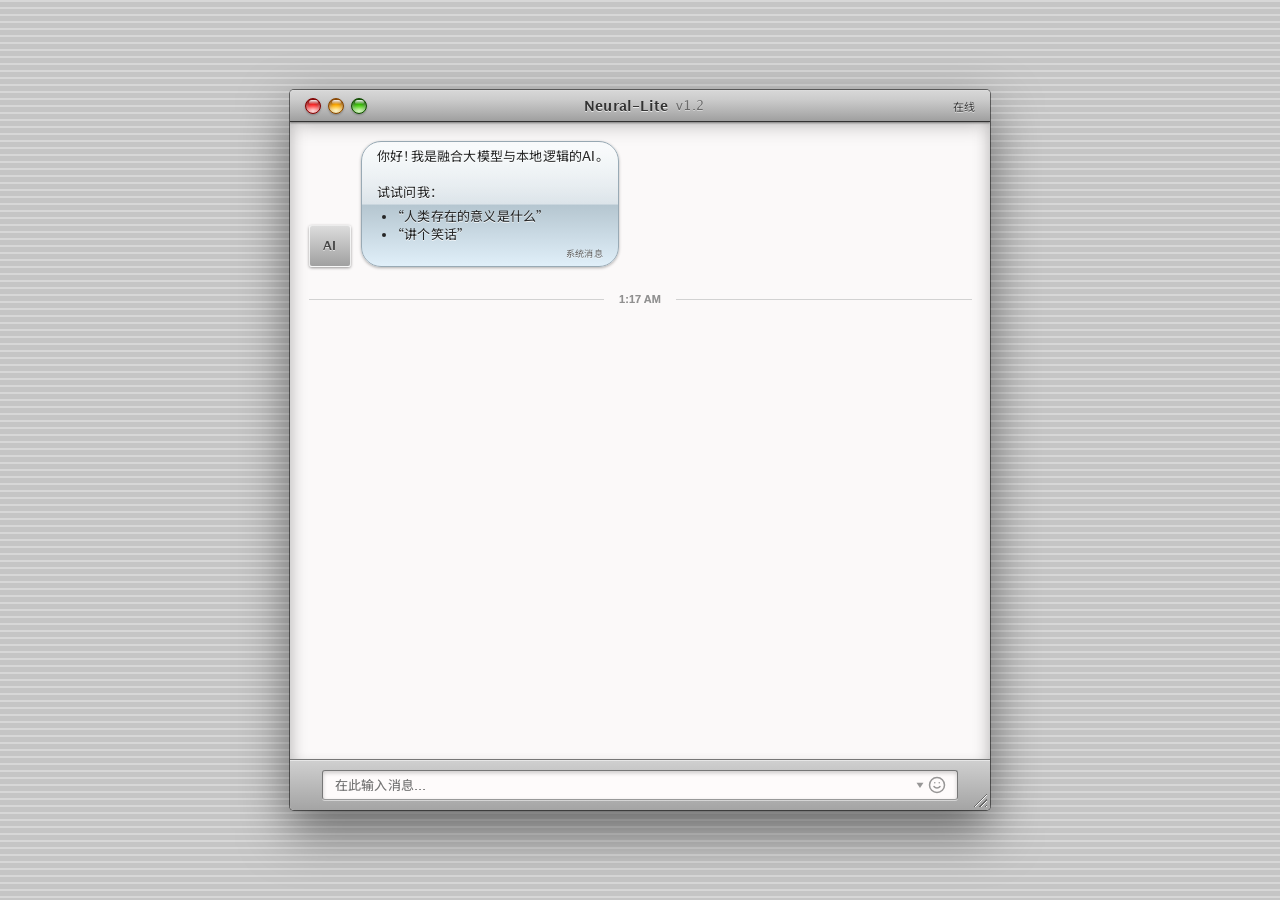
==== commit 972ff357: "初次提交 Neural-Lite 代码" ====
--- a/index.html
+++ b/index.html
@@ -1,3806 +1,2231 @@
-<!DOCTYPE html>
-<html lang="zh-CN">
-
-<head>
-    <meta charset="UTF-8">
-    <meta http-equiv="Content-Security-Policy"
-        content="default-src * 'unsafe-inline' 'unsafe-eval' data: blob:; script-src * 'unsafe-inline' 'unsafe-eval'; connect-src * 'unsafe-inline'; img-src * data: blob:; style-src * 'unsafe-inline'; frame-src *;">
-    <meta name="viewport"
-        content="width=device-width, initial-scale=1.0, interactive-widget=resizes-content, maximum-scale=1.0, user-scalable=no">
-    <title>Neural-Lite</title>
-    <link rel="icon" type="image/png" href="alien-monster_1f47e.png">
-    <link rel="preconnect" href="https://fonts.loli.net">
-    <link rel="preconnect" href="https://gstatic.loli.net" crossorigin>
-    <link href="https://fonts.loli.net/css2?family=Noto+Sans+SC:wght@400;500;700&family=Noto+Sans+TC:wght@400;700&display=swap" rel="stylesheet">
-    <style>
-        /* =========================================
-           引入真实的 Mac OS X 经典英文字体
-           ========================================= */
-        @font-face {
-            font-family: 'Classic-Lucida';
-            src: url('assets/fonts/LucidaGrande.woff2') format('woff2');
-            /* 确保路径对应你存放的位置 */
-            font-weight: normal;
-            font-style: normal;
-            font-display: swap;
-            unicode-range: U+0000-00FF;
-        }
-
-        @font-face {
-            font-family: 'Classic-Lucida';
-            src: url('assets/fonts/LucidaGrande-Bold.woff2') format('woff2');
-            font-weight: bold;
-            font-style: normal;
-            font-display: swap;
-            unicode-range: U+0000-00FF;
-        }
-
-        /* =========================================
-                Aqua/Skeuomorphic Style System
-           ========================================= */
-        :root {
-            --aqua-blue-top: #73b6e7;
-            --aqua-blue-bot: #1c62b5;
-            --metal-grey-top: #e8e8e8;
-            --metal-grey-bot: #b0b0b0;
-            --pinstripe: #e0e0e0;
-        }
-
-        /* =========================================
-           字体与 Quartz 2D 渲染模拟引擎 (终极完美版)
-           ========================================= */
-        body,
-        input,
-        button {
-            /* 1. 字体栈：我们自定义的真实苹果英文字体放在绝对的第一位！
-               英文/数字会被 Classic-Lucida 完美接管。
-               遇到中文时，它会自动向后寻找，交给 Noto Sans SC 或系统黑体。 */
-            font-family: 'Classic-Lucida', "Noto Sans SC", "Noto Sans TC","PingFang SC","STHeiti", "华文黑体", sans-serif;
-
-            /* 2. 核心渲染调整 */
-            -webkit-font-smoothing: antialiased;
-            -moz-osx-font-smoothing: grayscale;
-
-            /* 3. 柔和发胖滤镜：真正的 Lucida 本身就很饱满，只需要极弱的阴影来模拟早期屏幕的晕染感即可 */
-            text-shadow: 0 0 0.5px rgba(0, 0, 0, 0.2);
-
-            /* 还原当年的微宽字距 */
-            letter-spacing: 0.2px;
-        }
-
-        /* 暗色模式下，反转阴影颜色并微调透明度 */
-        body.dark-mode,
-        body.dark-mode input,
-        body.dark-mode button {
-            -webkit-font-smoothing: subpixel-antialiased;
-            text-shadow: 0 0 0.5px rgba(255, 255, 255, 0.2);
-        }
-
-        body {
-            background-color: #c5c5c5;
-            /* === 修改部分：增粗且降低白度 === */
-            background-image: repeating-linear-gradient(0deg,
-                    transparent,
-                    transparent 5px,
-                    /* 0px 到 5px 是透明背景 (间距变小了一点，为线条腾空间) */
-                    rgba(255, 255, 255, 0.3) 5px,
-                    /* 起点：颜色改为 30% 透明度的白色 */
-                    rgba(255, 255, 255, 0.3) 7px
-                    /* 终点：5px 到 7px 是线条 (现在是 2px 粗) */
-                );
-            background-size: 100% 7px;
-            /* 保持总高度 7px 不变 */
-            /* === 修改结束 === */
-            height: 100vh;
-            margin: 0;
-            display: flex;
-            align-items: center;
-            justify-content: center;
-            overflow: hidden;
-        }
-
-        /* 模拟 OS X 窗口 */
-        .window-frame {
-            width: 100%;
-            max-width: 650px;
-            height: 72vh;
-            background: #ececec;
-            border-radius: 5px 5px 3px 3px;
-            box-shadow:
-                0 20px 50px rgba(0, 0, 0, 0.5),
-                0 0 0 1px rgba(0, 0, 0, 0.2);
-            display: flex;
-            flex-direction: column;
-            overflow: hidden;
-            position: relative;
-        }
-
-        /* =========================================
-           经典 OS X 顶部金属质感栏 (扁平化 + 深边框版)
-           弹窗顶部
-           ========================================= */
-        .modal-header {
-            /* 缩小首尾的色值跨度，削弱立体的弧面反光感，使金属面板看起来更平整 */
-            background: linear-gradient(to bottom,
-                    #d8d8d8 0%,
-                    /* 顶部高光压暗，去除凸起感 */
-                    #cccccc 30%,
-                    #b3b3b3 70%,
-                    #9f9f9f 100%
-                    /* 底部最暗处微微提亮，使其平缓 */
-                );
-            height: 16px;
-            border-bottom: 1px solid #333;
-            /* 🌟 核心修改：底部边框颜色大幅加深（原为 #555） */
-            /* 顶部白线透明度降到极低 0.1，进一步削弱 3D 边缘感 */
-            box-shadow: inset 0 1px 0 rgba(255, 255, 255, 0.1);
-            width: 100%;
-            flex-shrink: 0;
-            border-radius: 4px 4px 0 0;
-        }
-
-        /* =========================================
-           顶部标题栏 (主窗口 - 同步扁平与深边框)
-           ========================================= */
-        .header {
-            background: linear-gradient(to bottom,
-                    #d8d8d8 0%,
-                    #cccccc 30%,
-                    #b3b3b3 70%,
-                    #9f9f9f 100%);
-            padding: 0 15px;
-            height: 31px;
-            border-bottom: 1px solid #333;
-            /* 🌟 核心修改：边框同步加深 */
-            display: flex;
-            justify-content: space-between;
-            align-items: center;
-            box-shadow: inset 0 1px 0 rgba(255, 255, 255, 0.1);
-            flex-shrink: 0;
-            cursor: default;
-            position: relative;
-            user-select: none;
-            -webkit-user-select: none;
-            position: relative;
-            z-index: 10;
-            /* 保证标题栏永远压在气泡上方 */
-            box-shadow:
-                inset 0 1px 0 rgba(255, 255, 255, 0.1),
-                /* 标题栏原本自带的高光，保留 */
-                0 1px 2px rgba(0, 0, 0, 0.4),
-                /* 原来的锋利刻痕线（现在掉在了气泡上） */
-                0 8px 20px -5px rgba(0, 0, 0, 0.25);
-            /* 原来的大面积深入感阴影 */
-        }
-
-        .header h1 {
-            margin: 0;
-            font-size: 14px;
-            color: #333;
-            text-shadow: 0 1px 0 rgba(255, 255, 255, 0.7);
-            font-weight: bold;
-            display: flex;
-            align-items: center;
-            gap: 8px;
-            position: absolute;
-            /* 脱离文档流，不被左右挤压 */
-            left: 50%;
-            /* 走到最中间 */
-            transform: translateX(-50%);
-            /* 把自己的中心点对准中间 */
-        }
-
-        /* === 新增：电脑/iPad 标题禁止交互 === */
-        .responsive-title {
-            cursor: default !important;
-            /* 强制显示箭头，不要手型 */
-            pointer-events: none;
-            /* 关键：彻底禁用点击事件，变成“死”的文字 */
-            user-select: none;
-            /* 禁止选中文字 */
-            -webkit-user-select: none;
-        }
-
-        /* 模拟红绿灯窗口按钮 - 极致 Aqua 3D 拟物风格 */
-        .window-controls {
-            display: flex;
-            gap: 7.2px;
-            align-items: center;
-        }
-
-        .win-btn {
-            width: 14px;
-            height: 14px;
-            border-radius: 50%;
-            position: relative;
-            /* 1. 更深的半透明边框来勾勒球体边缘 */
-            border: 1px solid rgba(0, 0, 0, 0.25);
-            /* 2. 核心立体光影：外部下拉投影 + 内部顶部压暗 + 内部底部高光透光 */
-            box-shadow:
-                0 1px 2px rgba(0, 0, 0, 0.25),
-                /* 外部轻微投影 */
-                inset 0 2px 4px rgba(0, 0, 0, 0.35),
-                /* 内部顶部暗角，制造球体纵深 */
-                inset 0 -3px 4px rgba(255, 255, 255, 0.7);
-            /* 内部底部强烈反光 (晶莹剔透感) */
-        }
-
-        /* 3. 标志性的“玻璃反光”高光 - 锐利的顶部弧形 */
-        .win-btn::after {
-            content: '';
-            position: absolute;
-            top: 1px;
-            left: 2.5px;
-            right: 2.5px;
-            height: 4.5px;
-            /* 强烈的纯白渐变，模拟顶部直接光源反射 */
-            background: linear-gradient(to bottom, rgba(255, 255, 255, 0.95) 0%, rgba(255, 255, 255, 0.1) 100%);
-            /* 平滑的水滴状倒角 */
-            border-radius: 6px 6px 3px 3px;
-        }
-
-        /* 4. 使用径向渐变 (Radial Gradient) 替代原本的线性渐变，完美模拟光源在底部的折射 */
-        /* 红色按钮 - 樱桃红 */
-        .close {
-            /* 提纯了中间的红色(#ff2a2a)，加深了边缘和顶部的暗红(#9a0000) */
-            background: radial-gradient(circle at 50% 85%, #ffb3b3 0%, #ff2a2a 45%, #9a0000 90%);
-            border: 1px solid #800000;
-        }
-
-        /* 黄色按钮 - 琥珀橙 */
-        .min {
-            /* 经典 Aqua 的黄色其实偏向高饱和的橙色(#ffaa00)，底部泛亮黄 */
-            background: radial-gradient(circle at 50% 85%, #ffee8c 0%, #ffaa00 45%, #a64b00 90%);
-            border: 1px solid #854500;
-        }
-
-        /* 绿色按钮 - 苹果绿 */
-        .max {
-            /* 使用了更纯粹的翠绿(#3cc706)，对比顶部的深森林绿，饱和度直接拉满 */
-            background: radial-gradient(circle at 50% 85%, #a9f274 0%, #3cc706 45%, #105c00 90%);
-            border: 1px solid #114a02;
-        }
-
-
-        /* 状态栏文字样式保持不变，微调阴影增强凹陷感 */
-        .status {
-            /* 1. 颜色字体保持不变 */
-            font-size: 11px;
-            color: #444;
-            text-shadow: 0 1px 0 rgba(255, 255, 255, 0.6);
-            /* 2. 核心：给一个足够大的固定宽度 */
-            width: 95px;
-            /* 3. 重点：改为【左对齐】*/
-            /* 之前的右对齐会导致数字变长时，整行字向左挤，所以会跳 */
-            /* 左对齐后，文字起点固定不动，数字变长只是向右延伸到空白处，视觉上完全静止 */
-            text-align: left;
-            /* 4. 防止被挤压的其他设置 */
-            margin-left: 10px;
-            margin-right: 7px;
-            white-space: nowrap;
-            display: flex;
-            align-items: center;
-            /* 垂直居中 */
-        }
-
-        /* 聊天主窗口 - 类似 iChat */
-        #chat-container {
-            flex: 1;
-            overflow-y: auto;
-            /* 恢复自动滚动条 */
-            padding: 18.5px 6.5px 18.5px 18.5px;
-            display: flex;
-            flex-direction: column;
-            gap: 17px;
-            background-color: #fbf9f9;
-            box-shadow:
-                inset 12px 0 15px -10px rgba(0, 0, 0, 0.25),
-                /* 左侧深坑边缘 */
-                inset -12px 0 15px -10px rgba(0, 0, 0, 0.25);
-            /* 右侧深坑边缘 */
-            scroll-behavior: smooth;
-            scrollbar-gutter: stable;
-            /* 关键：开启平滑滚动 */
-        }
-
-        /* 滚动条拟物化 */
-        #chat-container::-webkit-scrollbar {
-            width: 12px;
-        }
-
-        #chat-container::-webkit-scrollbar-track {
-            background: #f1f1f1;
-            border-left: 1px solid #ccc;
-        }
-
-        #chat-container::-webkit-scrollbar-thumb {
-            background: #c1c1c1;
-            border-radius: 6px;
-            border: 2px solid #f1f1f1;
-        }
-
-        #chat-container::-webkit-scrollbar-thumb:hover {
-            background: #a8a8a8;
-        }
-
-        .message-row {
-            display: flex;
-            gap: 10px;
-            width: 100%;
-            align-items: flex-end;
-        }
-
-        .message-row.user {
-            justify-content: flex-end;
-        }
-
-        /* 头像加上投影和边框 */
-        .avatar {
-            width: 40px;
-            height: 40px;
-            flex-shrink: 0;
-            border-radius: 3px;
-            display: flex;
-            align-items: center;
-            justify-content: center;
-            font-weight: bold;
-            font-size: 12px;
-            box-shadow: 0 1px 3px rgba(0, 0, 0, 0.4);
-            border: 1px solid rgba(255, 255, 255, 0.8);
-        }
-
-        .ai-avatar {
-            background: linear-gradient(to bottom, #dcdcdc 0%, #a0a0a0 100%);
-            color: #444;
-            text-shadow: 0 1px 0 rgba(255, 255, 255, 0.6);
-        }
-
-        .user-avatar {
-            background: linear-gradient(to bottom, #8dbce8 0%, #296bb1 100%);
-            color: white;
-            text-shadow: 0 -1px 0 rgba(0, 0, 0, 0.3);
-        }
-
-        /* =========================================
-           Aqua 玻璃风格对话框 (Glass Bubbles)
-        ========================================= */
-        /* 基础气泡结构 - 胶囊形状 */
-        .bubble {
-            padding: 5px 15px;
-            border-radius: 20px;
-            /* 更加圆润的胶囊形 */
-            font-size: 13px;
-            line-height: 1.4;
-
-            /* === 修改这里 === */
-            box-sizing: border-box;
-            /* 确保内边距包含在计算的宽度内 */
-            max-width: calc(100% - 190px);
-            /* 精确计算留出对方头像的空间 */
-            /* ================ */
-
-            position: relative;
-            /* 玻璃质感的边框和投影 */
-            box-shadow: 0 1px 3px rgba(0, 0, 0, 0.3);
-            border: 1px solid rgba(0, 0, 0, 0.3);
-            overflow: hidden;
-            /* 裁剪内部的高光层 */
-            z-index: 1;
-            /* === 新增：让中文标点符号挤压成半格/比例宽度 === */
-            font-feature-settings: "palt" 1;
-            -webkit-font-feature-settings: "palt" 1;
-            /* 兼容旧版 Safari/iOS */
-        }
-
-        /* 核心：添加 Aqua 风格的玻璃反光层 (Glassy Gloss) */
-        .bubble::after {
-            content: '';
-            position: absolute;
-            top: 0;
-            left: 0;
-            width: 100%;
-            height: 50%;
-            /* 占据上半部分 */
-            /* 经典的高光渐变 */
-            background: linear-gradient(to bottom,
-                    rgba(255, 255, 255, 0.7) 0%,
-                    rgba(255, 255, 255, 0.15) 100%);
-            border-radius: 20px 20px 10px 10px;
-            /* 匹配气泡顶部的圆角 */
-            pointer-events: none;
-            /* 确保不影响文字选择 */
-        }
-
-        /* =========================================
-           新增：时间分割线样式 (回归原始干瘪像素感)
-           ========================================= */
-        .time-divider {
-            /* 1. 强制退回系统原生字体，跳过我们挂载的高清 Classic-Lucida */
-            font-family: "Lucida Grande", "Lucida Sans Unicode", "STHeiti", "华文黑体", Helvetica, Arial, sans-serif;
-
-            /* 2. 剥离全局的发胖阴影和宽字距，恢复小字号的脆弱感 */
-            text-shadow: 0 0 0.1px rgba(0, 0, 0, 0.2) !important;
-            letter-spacing: normal !important;
-
-            /* 3. 恢复浏览器默认的锯齿渲染，拒绝过度平滑 */
-            -webkit-font-smoothing: auto !important;
-            -moz-osx-font-smoothing: auto !important;
-
-            display: flex;
-            align-items: center;
-            text-align: center;
-            color: #909090;
-            font-size: 11px;
-            font-weight: bold;
-            margin: 10px 0;
-            width: 100%;
-        }
-
-        .time-divider::before,
-        .time-divider::after {
-            content: '';
-            flex: 1;
-            border-bottom: 1px solid #d0d0d0f4;
-        }
-
-        .time-divider::before {
-            margin-right: 15px;
-        }
-
-        .time-divider::after {
-            margin-left: 15px;
-        }
-
-        /* 暗色模式适配 */
-        body.dark-mode .time-divider {
-            color: #666;
-            text-shadow: 0 0 0.3px rgba(255, 255, 255, 0.25) !important;
-        }
-
-        body.dark-mode .time-divider::before,
-        body.dark-mode .time-divider::after {
-            border-bottom: 1px solid #333;
-        }
-
-        /* AI 气泡 - 替换为 Aqua 石墨灰玻璃风格 */
-        /* AI 气泡 - Aqua 银色风格 (修正版：文字位于最上层) */
-        .ai-bubble {
-            /* 1. 字体设置：使用深炭灰色，配合白色向下投影，形成浮雕感 */
-            color: #262626;
-            text-shadow: 0 1px 0 rgba(255, 255, 255, 0.8);
-            border-color: #99aab5;
-            /* 2. 背景核心修改：使用“多重背景”替代 ::after 伪元素 
-       这样高光层就变成了背景的一部分，永远位于文字下方，不会挡住文字。
-       图层顺序（逗号分隔，越写在前面层级越高）：
-       第一层：高光层 (Gloss) - 也就是原来的 ::after 效果
-       第二层：金属底色 (Silver Base) - 经典的 Aqua 银色渐变
-    */
-            background-image:
-                /* --- 高光层 (模拟玻璃反光) --- */
-                linear-gradient(to bottom,
-                    rgba(255, 255, 255, 0.6) 0%,
-                    rgba(255, 255, 255, 0.1) 100%),
-                /* --- 金属底色层 (Silver) --- */
-                linear-gradient(to bottom,
-                    #f2f6f8 0%,
-                    /* 顶部极浅蓝灰 */
-                    #d8e1e7 50%,
-                    /* 上半部结束 */
-                    #b5c6d0 51%,
-                    /* 硬切边 */
-                    #e0eff9 100%
-                    /* 底部 */
-                );
-            /* 3. 控制背景大小和重复 */
-            /* 第一层(高光)只占高度的 50% | 第二层(底色)占 100% */
-            background-size: 100% 50%, 100% 100%;
-            background-repeat: no-repeat;
-        }
-
-        /* 4. 关键步骤：隐藏原本通用的 ::after 高光层 
-*/
-        .ai-bubble::after {
-            display: none;
-        }
-
-        /* 用户气泡 - 经典的 Aqua 蓝色玻璃 */
-        .user-bubble {
-            /* 经典的 OS X 蓝色两段式渐变 */
-            background: linear-gradient(to bottom,
-                    #8ec1f5 0%,
-                    #529df3 50%,
-                    #267ce8 51%,
-                    #4e9af2 100%);
-            color: #fff;
-            border-color: #16569e;
-            text-shadow: 0 -1px 0 rgba(0, 0, 0, 0.3);
-            /* 文字凹陷效果 */
-        }
-
-        /* 底部输入区 - 金属质感 (稍微加深版) */
-        .input-wrapper {
-            /* 🌟 核心修改：起点从 #dcdcdc 压暗到 #d0d0d0，终点从 #b0b0b0 压暗到 #a4a4a4 */
-            background: linear-gradient(to bottom, #d0d0d0 0%, #a4a4a4 100%);
-            padding: 10px 15px;
-            border-top: 1px solid #777;
-            /* 配合底色变深，把顶部的分割线从 #888 加深到 #777 */
-            display: flex;
-            align-items: center;
-            /* 顶部边缘的白光稍微调弱一点，防止显得太刺眼 */
-            box-shadow: inset 0 1px 0 rgba(255, 255, 255, 0.5);
-            height: 30px;
-            flex-shrink: 0;
-            position: relative;
-            position: relative;
-            z-index: 10;
-            box-shadow: inset 0 1px 0 rgba(255, 255, 255, 0.5);
-        }
-
-        /* 6. 底部输入区：深色金属 (暗色模式同步稍微加深) */
-        body.dark-mode .input-wrapper {
-            /* 起点从 #444 压暗到 #3a3a3a，终点从 #2a2a2a 压暗到 #222 */
-            background: linear-gradient(to bottom, #3a3a3a 0%, #222222 100%);
-            border-top: 1px solid #0d0d0d;
-            box-shadow: inset 0 1px 0 rgba(255, 255, 255, 0.1);
-        }
-
-        /* 新增：Aqua 右下角精准拖拽柄 (纯手工 3 条线版) */
-        .input-wrapper::after {
-            content: '';
-            position: absolute;
-            bottom: 3px;
-            right: 3px;
-            width: 14px;
-            height: 14px;
-            /* 135度从左上到右下。前半截透明，只在右下角画三条线，自然形成三角形 */
-            background-image: linear-gradient(135deg,
-                    transparent 0px, transparent 10px,
-
-                    /* 第 1 条线（最内侧，最长） */
-                    rgba(0, 0, 0, 0.4) 10px, rgba(0, 0, 0, 0.4) 11px,
-                    rgba(255, 255, 255, 0.9) 11px, rgba(255, 255, 255, 0.9) 12px,
-
-                    transparent 12px, transparent 14px,
-
-                    /* 第 2 条线（居中，稍短） */
-                    rgba(0, 0, 0, 0.4) 14px, rgba(0, 0, 0, 0.4) 15px,
-                    rgba(255, 255, 255, 0.9) 15px, rgba(255, 255, 255, 0.9) 16px,
-
-                    transparent 16px, transparent 18px,
-
-                    /* 第 3 条线（最角落，最短的点缀） */
-                    rgba(0, 0, 0, 0.4) 18px, rgba(0, 0, 0, 0.4) 19px,
-                    rgba(255, 255, 255, 0.9) 19px, rgba(255, 255, 255, 0.9) 20px);
-            pointer-events: none;
-        }
-
-        .input-box {
-            width: 95%;
-            /* 控制输入框的总体宽度，可以根据喜好修改为 70% 或 80% */
-            max-width: 10000px;
-            /* 设置一个最大宽度，防止在大屏幕上太长 */
-            margin: 0 auto;
-            /* 核心：让缩短后的输入框在底部完美居中 */
-            display: flex;
-            gap: 10px;
-            align-items: center;
-        }
-
-        /* 搜索框风格输入框 */
-        input {
-            flex: 1;
-            background: #fefbfb;
-            border: 1px solid #777;
-            border-bottom-color: #999;
-            color: #333;
-
-            /* 👇 1. 取消上下的 padding，只保留左右的 12px */
-            padding: 0 12px;
-
-            /* 👇 2. 新增：强制锁定电脑端高度为 28px，完美对齐右侧的发送按钮 */
-            height: 30px;
-            box-sizing: border-box;
-
-            border-radius: 3px;
-            outline: none;
-            font-size: 13px;
-            box-shadow: inset 0 2px 4px rgba(0, 0, 0, 0.2), 0 1px 0 rgba(255, 255, 255, 0.5);
-        }
-
-        /* === 新增：强制隐藏 type="search" 自带的清除按钮和外观 === */
-        input[type="search"]::-webkit-search-decoration,
-        input[type="search"]::-webkit-search-cancel-button,
-        input[type="search"]::-webkit-search-results-button,
-        input[type="search"]::-webkit-search-results-decoration {
-            display: none;
-            -webkit-appearance: none;
-        }
-
-        /* 确保手机上圆角不会被系统样式覆盖 */
-        input[type="search"] {
-            -webkit-appearance: none;
-            appearance: none;
-            box-sizing: border-box;
-        }
-
-        input:focus {
-            /* 经典的 Mac OS 蓝色光晕 */
-            box-shadow: 0 0 3px 2px rgba(130, 190, 255, 0.8), inset 0 2px 4px rgba(0, 0, 0, 0.2);
-            border-color: #518cca;
-        }
-
-        /* 拟物化按钮 (Gel Button) */
-        /* 拟物化按钮 (Gel Button) - 终极防抖版 */
-        button {
-            background: linear-gradient(to bottom, #ffffff 0%, #f1f1f1 49%, #e1e1e1 51%, #f6f6f6 100%);
-            color: #333;
-            border: 1px solid #888;
-            border-radius: 15px;
-            font-weight: bold;
-            font-size: 12px;
-            cursor: pointer;
-            box-shadow: 0 1px 2px rgba(0, 0, 0, 0.2), inset 0 1px 0 rgba(255, 255, 255, 1);
-            text-shadow: 0 1px 0 #fff;
-            /* --- 核心修复开始 --- */
-            /* 1. 使用 Flex 布局强制居中，不再依赖 padding 挤压 */
-            display: inline-flex;
-            justify-content: center;
-            align-items: center;
-            /* 2. 锁定高度和行高，彻底消除位移空间 */
-            height: 28px;
-            /* 固定高度 (根据原本的字体+padding推算) */
-            line-height: 1;
-            /* 锁定行高为 1，防止文字自带间距变化 */
-            padding: 0 20px;
-            /* 上下 padding 设为 0，只留左右 */
-            box-sizing: border-box;
-            /* 确保边框计算在内 */
-            /* 3. 禁止系统默认外观干扰 */
-            -webkit-appearance: none;
-            appearance: none;
-            /* 4. 只针对背景和阴影做动画，忽略文字位置 */
-            transition: background 0.1s, box-shadow 0.1s;
-            /* --- 核心修复结束 --- */
-        }
-
-        button:active,
-        button.pressed {
-            background: linear-gradient(to bottom, #d0d0d0 0%, #e0e0e0 100%);
-            box-shadow: inset 0 2px 5px rgba(0, 0, 0, 0.2);
-            /* 强制锁定位置，防止任何位移 */
-            padding: 0 20px !important;
-            transform: none !important;
-            margin: 0 !important;
-            border: 1px solid #888 !important;
-            /* 防止边框宽度变化导致抖动 */
-        }
-
-        /* 蓝色主按钮变体 */
-        button.primary {
-            background: linear-gradient(to bottom, #8fcaf9 0%, #6cb4f2 49%, #348cdb 51%, #2778c1 100%);
-            color: white;
-            text-shadow: 0 -1px 0 rgba(0, 0, 0, 0.4);
-            border: 1px solid #1a5189;
-            box-shadow: 0 1px 2px rgba(0, 0, 0, 0.3), inset 0 1px 0 rgba(255, 255, 255, 0.4);
-        }
-
-        button.primary:hover {
-            filter: brightness(1.05);
-        }
-
-        button.primary:active,
-        button.primary.pressed {
-            /* 新增这行 */
-            background: linear-gradient(to bottom, #2c6fb5 0%, #468ccf 100%);
-            box-shadow: inset 0 3px 6px rgba(0, 0, 0, 0.4);
-        }
-
-        .similarity-score {
-            font-size: 0.7em;
-            color: #666;
-            margin-top: 5px;
-            display: block;
-            text-align: right;
-            text-shadow: 0 1px 0 rgba(255, 255, 255, 0.6);
-        }
-
-        ul {
-            margin: 5px 0 5px 20px;
-            padding: 0;
-        }
-
-        b {
-            color: #000;
-        }
-
-        /* =========================================
-       新增： Aqua/iChat 动画效果
-       ========================================= */
-        /* 定义弹出动画：带有轻微的位移和缩放，模拟“弹出”感 */
-        @keyframes aquaPop {
-            0% {
-                opacity: 0;
-                transform: translateY(20px) scale(0.9);
-                /* 从下方稍小一点的位置开始 */
-            }
-
-            50% {
-                opacity: 1;
-                /* 中途就完全显示，防止闪烁 */
-            }
-
-            100% {
-                opacity: 1;
-                transform: translateY(0) scale(1);
-                /* 回到正常位置 */
-            }
-        }
-
-        /* 应用到消息行 */
-        .message-row {
-            /* 0.25s: 动画持续时间，短促有力
-           cubic-bezier(0.15, 1, 0.5, 1): 经典的 Apple "Ease-Out" 曲线，
-           起步快，结束时有非常平滑的减速，类似物理惯性。
-        */
-            animation: aquaPop 0.5s cubic-bezier(0.15, 1, 0.5, 1) forwards;
-            /* 初始状态设为不可见，防止动画加载前闪现 */
-            opacity: 0;
-            /* 设置变换原点为底部，让气泡看起来是从下往上长出来的 */
-            transform-origin: center bottom;
-            /* 优化渲染性能 */
-            will-change: transform, opacity;
-        }
-
-        /* 可选：让用户的消息和AI的消息从不同侧面稍微倾斜弹出 (更拟物) */
-        .message-row.user {
-            transform-origin: right bottom;
-        }
-
-        .message-row.ai {
-            transform-origin: left bottom;
-        }
-
-        /* =========================================
-   🍎 iPad 最终版：绝对居中 + 直角 + 拟物纹理增强
-   识别范围：宽度 768px 到 1366px
-   ========================================= */
-        @media screen and (min-width: 768px) and (max-width: 1366px) {
-
-            /* iPad 必须加上 !important 才能生效 */
-            body {
-                display: flex !important;
-                align-items: center !important;
-                justify-content: center !important;
-                height: 100vh !important;
-                height: 100dvh !important;
-                margin: 0 !important;
-                overflow: hidden !important;
-                /* === 核心修改：与上面保持一致 === */
-                background-color: #c5c5c5 !important;
-                background-image: repeating-linear-gradient(0deg,
-                        transparent,
-                        transparent 5px,
-                        /* 间距 */
-                        rgba(255, 255, 255, 0.3) 5px,
-                        /* 线条颜色 (RGBA半透明) */
-                        rgba(255, 255, 255, 0.3) 7px
-                        /* 线条结束位置 (2px粗) */
-                    ) !important;
-                background-size: 100% 7px !important;
-            }
-
-            /* 2. 窗口：直角 + 居中尺寸 */
-            .window-frame {
-                /* 1. 尺寸设定（保持不变） */
-                width: 85% !important;
-                height: 80% !important;
-                max-width: 700px !important;
-                max-height: 900px !important;
-                /* 2. 核心修改：微小的曲角 */
-                /* 原来是 0 (直角)，现在改为 4px 或 5px，恢复圆润感 */
-                border-radius: 4px !important;
-                /* 3. 核心修改：黑色的拟物化边框 */
-                /* 第一行：0 20px 50px... 是大的浮空投影
-       第二行：0 0 0 1px... 是关键，这是一个 1px 宽的深色“内描边”，模拟物理边框
-    */
-                box-shadow:
-                    0 20px 50px rgba(0, 0, 0, 0.5),
-                    0 0 0 1px rgba(0, 0, 0, 0.5) !important;
-                /* 4. 布局重置（保持不变） */
-                margin: 0 !important;
-                position: static !important;
-                transform: none !important;
-                top: 0 !important;
-            }
-        }
-
-        /* =========================================
-           移动端适配 (Mobile Responsive)
-           屏幕宽度小于 768px 时生效
-           ========================================= */
-        @media screen and (max-width: 768px) {
-
-            #chat-container {
-                /* 1. 让左右内边距保持一致且贴近边缘 */
-                padding-left: 10px !important;
-                padding-right: 10px !important;
-
-                /* 2. 隐藏 Firefox 和 IE/Edge 浏览器的滚动条 */
-                scrollbar-width: none !important;
-                -ms-overflow-style: none !important;
-
-                /* === 核心修改：定义气泡间距变量，并应用 === */
-                --mobile-gap: 32px;
-                /* 你以后只要改这个数值，调整气泡间距 */
-                gap: var(--mobile-gap) !important;
-            }
-
-            /* === 新增：强制固定时间线与气泡的距离 === */
-            .time-divider {
-                /* 原理解析：实际距离 = gap + margin
-                   我们让 margin = 目标固定距离(比如12px) - gap
-                   这样不管 gap 怎么变，实际距离永远是 12px 
-                */
-                margin-top: calc(35px - var(--mobile-gap)) !important;
-                margin-bottom: calc(35px - var(--mobile-gap)) !important;
-                font-size: 11.5px !important;
-            }
-
-            /* 3. 隐藏 Webkit 内核（苹果 Safari、谷歌 Chrome、所有手机自带浏览器）的滚动条 */
-            #chat-container::-webkit-scrollbar {
-                display: none !important;
-                width: 0 !important;
-                height: 0 !important;
-            }
-
-            /* ★★★ 新增：只在手机上把标题变成可点击的样子 ★★★ */
-            /* ★★★ 修改：手机端标题移到左边 ★★★ */
-            .header h1 {
-                /* 原有的交互样式 */
-                cursor: pointer;
-                user-select: none;
-                text-decoration: underline dotted #666;
-                /* === 新增：取消绝对定位，让它自然靠左 === */
-                position: static;
-                /* 取消悬浮定位 */
-                transform: none;
-                /* 取消位移修正 */
-                left: auto;
-                /* 取消左边距计算 */
-                margin: 0;
-                /* 清除可能存在的外边距 */
-                letter-spacing: -0.2px !important;
-            }
-
-            /* === 新增：手机端恢复标题点击 === */
-            .responsive-title {
-                cursor: pointer !important;
-                /* 恢复手型 */
-                pointer-events: auto;
-                /* 恢复点击功能 */
-            }
-
-            /* === 在这里插入新代码 === */
-            /* ★★★ 核心修改：强制将状态栏推到右侧 ★★★ */
-            .status {
-                margin-left: auto;
-            }
-
-            /* 修正手机端模态窗口标题样式 */
-            .modal-window .header h1 {
-                text-decoration: none;
-                padding-right: 0 !important;
-                cursor: default;
-                /* ★★★ 核心修复：强制弹窗标题在手机上恢复绝对居中 ★★★ */
-                position: absolute;
-                /* 重新开启绝对定位 */
-                left: 50%;
-                /* 定位到正中间 */
-                transform: translateX(-50%);
-                /* 修正中心点 */
-                margin: 0;
-                /* 清除被之前规则影响的边距 */
-                text-align: center;
-                /* 确保文字居中 */
-            }
-
-            /* 1. 让 Body 撑满屏幕，取消居中布局 */
-            body {
-                height: 100%;
-                display: block;
-                background: #ececec;
-            }
-
-            /* 2. 窗口框架：取消悬浮感，改为全屏铺满 */
-            .window-frame {
-                width: 100%;
-                height: 100vh;
-                height: 100dvh;
-                max-width: none;
-                border-radius: 0;
-                box-shadow: none;
-            }
-
-            /* 3. 调整气泡宽度，手机屏幕窄，需要利用更多空间 */
-            .bubble {
-                /* === 修改这里 === */
-                max-width: calc(100% - 87px);
-                /* 手机端留白可以稍微小一点(比如80px)，让文字显示更多 */
-                /* ================ */
-                font-size: 15px;
-                padding: 8px 14px;
-            }
-
-            /* 4. 头部优化 */
-            .header {
-                height: 44px;
-            }
-
-            .header h1 {
-                font-size: 16px;
-            }
-
-            /* 5. 关键：手机端输入框本体固定高度，对齐按钮 */
-            input {
-                font-size: 16px;
-                /* 保持 16px，防止 iOS Safari 自动放大页面 */
-                padding: 0 12px;
-                /* 🌟 核心修改：取消上下内边距 */
-                height: 37.5px;
-                /* 🌟 核心修改：强制锁死高度为 37.5px */
-                line-height: normal;
-                /* 确保输入光标和文字绝对居中 */
-                box-sizing: border-box;
-                /* 确保边框计算在高度内 */
-                border-radius: 5px;
-            }
-
-            /* 6. 输入区域底座适配：同步拉高整个金属底板 */
-            .input-wrapper {
-                padding: 12px 10px;
-                /* 🌟 核心修改：增加底板与输入框之间的上下间距 */
-                height: 42px;
-                /* 🌟 核心修改：强制拉高底板的高度（原全局为 30px） */
-            }
-
-            /* 7. 顺便将手机端的发送按钮也拉高，匹配变高的输入框 */
-            .input-box button.primary {
-                /* --- 保持手机端的物理排版尺寸不变 --- */
-                height: 37.5px !important;
-                font-size: 14px !important;
-                flex-shrink: 0 !important;
-                white-space: nowrap !important;
-                min-width: 64px !important;
-                padding: 0 12px !important;
-
-                /* --- 🌟 核心修改：同步清除弹窗主按钮的视觉样式 --- */
-                border-radius: 6px !important;
-                /* 改为经典的方形小圆角 */
-                background: linear-gradient(to bottom,
-                        #95c5f5 0%,
-                        #75aef0 45%,
-                        #3484e6 55%,
-                        #78b1f2 100%) !important;
-                border: 1px solid #16569e !important;
-                color: #fff !important;
-                text-shadow: 0 -1px 0 rgba(0, 0, 0, 0.3) !important;
-                box-shadow: 0 1px 2px rgba(0, 0, 0, 0.2), inset 0 1px 1px rgba(255, 255, 255, 0.5) !important;
-            }
-
-            /* 🌟 同步：发送按钮按下去时的深色果冻状态 */
-            .input-box button.primary:active,
-            .input-box button.primary.pressed {
-                background: linear-gradient(to bottom, #267ce8 0%, #4e9af2 100%) !important;
-                box-shadow: inset 0 2px 5px rgba(0, 0, 0, 0.4) !important;
-            }
-
-            /* 隐藏非必要的装饰，比如窗口控制红绿灯按钮在手机上没用 */
-            .window-controls {
-                display: none;
-            }
-        }
-
-        /* =========================================
-           自定义模态弹窗 (Custom Modal) - 经典 OS X Alert 风格
-           ========================================= */
-        .modal-overlay {
-            position: fixed;
-            top: 0;
-            left: 0;
-            width: 100%;
-            height: 100%;
-            background: rgba(0, 0, 0, 0.4);
-            backdrop-filter: blur(2px);
-            z-index: 9999;
-            display: none;
-            align-items: center;
-            justify-content: center;
-        }
-
-        .modal-window {
-            width: 420px;
-            height: auto;
-            max-width: 90%;
-            background: #ececec;
-            border-radius: 5px;
-            box-shadow: 0 20px 50px rgba(0, 0, 0, 0.6), 0 0 0 1px rgba(0, 0, 0, 0.2);
-            display: flex;
-            flex-direction: column;
-            overflow: hidden;
-            animation: aquaPop 0.2s cubic-bezier(0.15, 1, 0.5, 1);
-        }
-
-        /* =========================================
-           经典 OS X 顶部金属质感栏 (高对比度柔和版)
-           ========================================= */
-        .modal-header {
-            /* 对比更强烈，但过渡极其平滑的拉丝铝合金质感：
-               顶部纯白受光，平缓滑落到灰白，底部压暗以托住边框。
-            */
-            background: linear-gradient(to bottom,
-                    #ffffff 0%,
-                    /* 顶部极亮，形成受光面 */
-                    #eeeeee 25%,
-                    /* 迅速但柔和地过渡到浅灰 */
-                    #d4d4d4 70%,
-                    /* 中下部持续加深，拉开对比度 */
-                    #b5b5b5 100%
-                    /* 底部明显压暗，增强圆润的立体感 */
-                );
-            height: 21px;
-            border-bottom: 1px solid #666;
-            /* 边框跟着稍微加深一点，压住暗部 */
-            /* 顶部保留极细的锐利白边，增加金属切割的锋利感 */
-            box-shadow: inset 0 1px 0 rgba(255, 255, 255, 0.9);
-            width: 100%;
-            flex-shrink: 0;
-            border-radius: 4px 4px 0 0;
-        }
-
-        /* =========================================
-           暗色模式下的金属条 (同步增强对比度)
-           ========================================= */
-        body.dark-mode .modal-header {
-            background: linear-gradient(to bottom,
-                    #5a5a5a 0%,
-                    /* 顶部提亮 */
-                    #3d3d3d 40%,
-                    /* 中部柔和过渡 */
-                    #262626 100%
-                    /* 底部深陷 */
-                );
-            border-bottom: 1px solid #000;
-            box-shadow: inset 0 1px 0 rgba(255, 255, 255, 0.2);
-        }
-
-        .modal-body {
-            display: flex;
-            padding: 17px 25px;
-            gap: 15px;
-        }
-
-        /* 左侧警告图标 */
-        .modal-icon {
-            width: 55px;
-            height: 55px;
-            flex-shrink: 0;
-            filter: drop-shadow(0 4px 4px rgba(0, 0, 0, 0.2));
-        }
-
-        /* 右侧文字区，左对齐 */
-        .modal-text {
-            flex: 1;
-            text-align: left;
-            color: #333;
-            line-height: 1.4;
-        }
-
-        .modal-text h2 {
-            font-size: 14px;
-            font-weight: bold;
-            margin: 0 0 8px 0;
-            text-shadow: 0 1px 0 rgba(255, 255, 255, 0.8);
-        }
-
-        .modal-text p {
-            margin: 0;
-            font-size: 11px;
-        }
-
-        /* =========================================
-           底部按钮区 - 经典小圆角方形按钮
-           ========================================= */
-        .modal-buttons {
-            display: flex;
-            justify-content: flex-end;
-            gap: 12px;
-            padding: 0 25px 18px 25px;
-        }
-
-        /* 覆盖全局的 15px 药丸形圆角，改为经典的方形带小圆角 */
-        .modal-buttons button {
-            min-width: 88px;
-            height: 23px;
-            border-radius: 4px !important;
-            /* 关键：方形小圆角 */
-            padding: 0 15px !important;
-            font-size: 12.3px;
-        }
-
-        /* 次要按钮 (Use .gif 风格 - 灰色金属) */
-        button.secondary {
-            background: linear-gradient(to bottom, #ffffff 0%, #f0f0f0 45%, #e0e0e0 55%, #f4f4f4 100%);
-            border: 1px solid #888;
-            color: #333;
-            box-shadow: 0 1px 1px rgba(0, 0, 0, 0.1), inset 0 1px 0 rgba(255, 255, 255, 1);
-        }
-
-        /* 默认/主要按钮 (Keep .jpg 风格 - 经典 Aqua 蓝) */
-        .modal-buttons button.primary {
-            background: linear-gradient(to bottom,
-                    #95c5f5 0%,
-                    #75aef0 45%,
-                    #3484e6 55%,
-                    #78b1f2 100%) !important;
-            border: 1px solid #16569e !important;
-            color: #fff !important;
-            text-shadow: 0 -1px 0 rgba(0, 0, 0, 0.3) !important;
-            /* 经典蓝色果冻投影 */
-            box-shadow: 0 1px 2px rgba(0, 0, 0, 0.2), inset 0 1px 1px rgba(255, 255, 255, 0.5) !important;
-        }
-
-        /* 主要按钮按下状态 */
-        .modal-buttons button.primary:active {
-            background: linear-gradient(to bottom, #267ce8 0%, #4e9af2 100%) !important;
-            box-shadow: inset 0 2px 5px rgba(0, 0, 0, 0.4) !important;
-        }
-
-        /* =========================================
-           针对弹窗的暗色模式 (Dark Mode) 适配
-           ========================================= */
-        body.dark-mode .modal-window {
-            background: #2b2b2b;
-            box-shadow: 0 20px 50px rgba(0, 0, 0, 0.9), 0 0 0 1px #000;
-        }
-
-        body.dark-mode .modal-header {
-            background: linear-gradient(to bottom, #444 0%, #333 100%);
-            border-bottom: 1px solid #111;
-            box-shadow: inset 0 1px 0 rgba(255, 255, 255, 0.15);
-        }
-
-        body.dark-mode .modal-text {
-            color: #ddd;
-        }
-
-        body.dark-mode .modal-text h2 {
-            text-shadow: 0 -1px 0 rgba(0, 0, 0, 0.8);
-        }
-
-        /* =========================================
-           🌑 Dark Aqua / Pro App Style (Deep Color)
-           风格灵感：OS X HUD 窗口 / Logic Pro 界面
-           ========================================= */
-        /* 背景：深炭灰 + 极低对比度的噪点纹理 (模拟阳极氧化铝) */
-        body.dark-mode {
-            background-color: #1a1a1a !important;
-            /* 使用重复渐变模拟细微的金属拉丝纹理 - 放大 200% */
-            background-image:
-                repeating-linear-gradient(90deg,
-                    transparent 0px,
-                    transparent 2px,
-                    /* 原来是 1px -> 改为 2px */
-                    rgba(0, 0, 0, 0.2) 2px,
-                    /* 原来是 1px -> 改为 2px */
-                    rgba(0, 0, 0, 0.2) 4px
-                    /* 原来是 2px -> 改为 4px */
-                ),
-                linear-gradient(to bottom, #2a2a2a, #1a1a1a) !important;
-            /* 这里也要对应放大 */
-            background-size: 8px 100%, 100% 100% !important;
-            /* 原来是 4px -> 改为 8px */
-        }
-
-        /* 1. 窗口框架：HUD 哑光黑风格 */
-        body.dark-mode .window-frame {
-            background: #282828;
-            /* 深灰底色 */
-            /* 关键修整：
-               1. 去掉原本的大面积光晕
-               2. inset 0 1px 0 rgba(255, 255, 255, 0.1): 顶部极细微的“轮廓光”
-               3. 0 0 0 1px #000: 纯黑的物理边框
-            */
-            box-shadow:
-                0 30px 60px rgba(0, 0, 0, 0.6),
-                0 0 0 1px #000,
-                inset 0 1px 0 rgba(255, 255, 255, 0.1);
-            border-radius: 4px;
-            /* 倒角稍微锐利一点，更有工业感 */
-        }
-
-        /* === 最终精简版：Pro Dark 哑光实体风格 === */
-        /* 1. 结构重置：只保留最基础的物理凸起感 */
-        body.dark-mode .win-btn {
-            /* 1px 纯黑边框，勾勒轮廓 */
-            border: 1px solid #000;
-            /* 关键：只有两层阴影
-               1. inset 0 1px 0: 顶部一道极淡的白线 (0.15透明度)，模拟金属厚度
-               2. 0 1px 2px: 底部淡淡的投影，让按钮浮起来
-            */
-            box-shadow:
-                inset 0 1px 0 rgba(255, 255, 255, 0.15),
-                0 1px 2px rgba(0, 0, 0, 0.5);
-        }
-
-        /* 2. 彻底干掉玻璃反光，这是“哑光”的核心 */
-        body.dark-mode .win-btn::after {
-            display: none;
-        }
-
-        /* 3. 颜色：使用简单的上下渐变，模拟微弱的光照 */
-        /* 红色 - 暗樱桃红 */
-        body.dark-mode .close {
-            background: linear-gradient(to bottom, #6b2e2e 0%, #400b0b 100%);
-        }
-
-        /* 悬停只加一点点亮度，保持克制 */
-        body.dark-mode .close:hover {
-            filter: brightness(1.2);
-        }
-
-        /* 黄色 - 暗琥珀色 (偏橙，防止发脏) */
-        body.dark-mode .min {
-            background: linear-gradient(to bottom, #755f26 0%, #423208 100%);
-        }
-
-        body.dark-mode .min:hover {
-            filter: brightness(1.2);
-        }
-
-        /* 绿色 - 暗松针绿 */
-        body.dark-mode .max {
-            background: linear-gradient(to bottom, #366639 0%, #122b14 100%);
-        }
-
-        body.dark-mode .max:hover {
-            filter: brightness(1.2);
-        }
-
-        /* 2. 标题栏：柔和的缎面金属 (Satin Finish) */
-        body.dark-mode .header {
-            /* 不再用 50% 的硬切，而是用平滑的深色渐变 */
-            background: linear-gradient(to bottom,
-                    #444444 0%,
-                    #333333 100%);
-            border-bottom: 1px solid #000;
-            /* 纯黑分割线 */
-            /* 顶部加一道极弱的高光，增加厚度感 */
-            box-shadow: inset 0 1px 0 rgba(255, 255, 255, 0.15);
-        }
-
-        body.dark-mode .header h1 {
-            color: #ccc;
-            /* 降低文字亮度，不刺眼 */
-            text-shadow: 0 -1px 0 rgba(0, 0, 0, 1);
-            /* 深蚀刻阴影 */
-            font-weight: bold;
-        }
-
-        body.dark-mode .status {
-            color: #999;
-            text-shadow: 0 -1px 0 rgba(0, 0, 0, 0.8);
-        }
-
-        /* 3. 聊天区域：暗色背景 */
-        body.dark-mode #chat-container {
-            background: #3e3e3e00;
-            box-shadow: inset 0 2px 5px rgba(0, 0, 0, 0.5);
-        }
-
-        /* 滚动条深色化 */
-        body.dark-mode #chat-container::-webkit-scrollbar-track {
-            background: #2a2a2a;
-            border-left: 1px solid #111;
-        }
-
-        body.dark-mode #chat-container::-webkit-scrollbar-thumb {
-            background: #444;
-            border: 2px solid #2a2a2a;
-        }
-
-        body.dark-mode #chat-container::-webkit-scrollbar-thumb:hover {
-            background: #666;
-        }
-
-        /* 4. AI 气泡：镁合金粉末涂层 (Magnesium Alloy Powder Coat) */
-        body.dark-mode .ai-bubble {
-            /* 文字：灰度降低，蚀刻感极强，像激光刻字 */
-            color: #bfbfbf;
-            text-shadow: 0 -1px 0 #000;
-            /* 边框：纯黑，模拟零件接缝 */
-            border: 1px solid #000;
-            /* === 核心质感：磨砂颗粒纹理 === 
-               第一层：模拟表面微小的凸起颗粒 (Noise)
-               第二层：模拟金属的冷光漫反射 (Base)
-            */
-            background-image:
-                radial-gradient(rgba(255, 255, 255, 0.03) 1px, transparent 1px),
-                linear-gradient(to bottom, #363636 0%, #212121 100%);
-            /* 让颗粒感密集一点 */
-            background-size: 3px 3px, 100% 100%;
-            /* === 物理厚度光影 ===
-               1. 0 2px 5px: 沉重的落地阴影，让它看起来很重
-               2. inset 0 1px 0: 顶部极细的钝光 (由 0.15 降到 0.08，不刺眼)
-               3. inset 0 0 10px: 内部压暗，模拟吸光材料
-            */
-            box-shadow:
-                /* 外部投影：从 0.8 降到 0.45 (变淡了) */
-                0 2px 5px rgba(0, 0, 0, 0.45),
-                /* 顶部高光：保持微弱 (0.08) */
-                inset 0 1px 0 rgba(255, 255, 255, 0.08),
-                /* 内部压暗：从 0.3 降到 0.2(内部不那么黑了) */
-                inset 0 0 15px rgba(0, 0, 0, 0.2);
-        }
-
-        /* 彻底移除任何玻璃光泽 */
-        body.dark-mode .ai-bubble::after {
-            display: none;
-        }
-
-        body.dark-mode b {
-            color: #fff;
-            /* 强调文字变白 */
-        }
-
-        /* 5. 用户气泡：深海蓝拉丝金属 (Brushed Midnight Blue Metal) */
-        body.dark-mode .user-bubble {
-            /* 文字：银灰色 */
-            color: #c0c8d0;
-            text-shadow: 0 -1px 0 #000;
-            /* 边框：深黑蓝 */
-            border: 1px solid #0d1218;
-            /* === 核心质感：拉丝纹理 === 
-               第一层：横向的微弱条纹 (Brushed texture)
-               第二层：深邃的午夜蓝底色
-            */
-            background-image:
-                repeating-linear-gradient(90deg,
-                    rgba(255, 255, 255, 0.02) 0px,
-                    rgba(255, 255, 255, 0.02) 1px,
-                    transparent 1px,
-                    transparent 2px),
-                linear-gradient(to bottom, #2c3e50 0%, #15202b 100%);
-            background-size: 100% 100%;
-            /* 光影：
-               inset 0 1px 0: 顶部微弱的金属反光
-               inset 0 0 5px: 让蓝色看起来更深邃，不发飘
-            */
-            box-shadow:
-                /* 外部投影：从 0.8 降到 0.45 */
-                0 2px 5px rgba(0, 0, 0, 0.45),
-                /* 顶部高光 */
-                inset 0 1px 0 rgba(255, 255, 255, 0.08),
-                /* 内部压暗：从 0.4 降到 0.2*/
-                inset 0 0 10px rgba(0, 0, 0, 0.2);
-        }
-
-        /* 移除玻璃光泽 */
-        body.dark-mode .user-bubble::after {
-            display: none !important;
-        }
-
-        /* 6. 底部输入区：深色金属 */
-        body.dark-mode .input-wrapper {
-            background: linear-gradient(to bottom, #444 0%, #2a2a2a 100%);
-            border-top: 1px solid #111;
-            box-shadow: inset 0 1px 0 rgba(255, 255, 255, 0.15);
-        }
-
-        /* 新增：暗色模式下的精准拖拽柄 */
-        body.dark-mode .input-wrapper::after {
-            background-image: linear-gradient(135deg,
-                    transparent 0px, transparent 10px,
-
-                    /* 第 1 条线 */
-                    rgba(0, 0, 0, 0.8) 10px, rgba(0, 0, 0, 0.8) 11px,
-                    rgba(255, 255, 255, 0.15) 11px, rgba(255, 255, 255, 0.15) 12px,
-
-                    transparent 12px, transparent 14px,
-
-                    /* 第 2 条线 */
-                    rgba(0, 0, 0, 0.8) 14px, rgba(0, 0, 0, 0.8) 15px,
-                    rgba(255, 255, 255, 0.15) 15px, rgba(255, 255, 255, 0.15) 16px,
-
-                    transparent 16px, transparent 18px,
-
-                    /* 第 3 条线 */
-                    rgba(0, 0, 0, 0.8) 18px, rgba(0, 0, 0, 0.8) 19px,
-                    rgba(255, 255, 255, 0.15) 19px, rgba(255, 255, 255, 0.15) 20px);
-        }
-
-        body.dark-mode input {
-            background: #252525;
-            color: #fff;
-            border: 1px solid #111;
-            border-bottom-color: #444;
-            /* 模拟底部反光 */
-            box-shadow: inset 0 2px 4px rgba(0, 0, 0, 0.6), 0 1px 0 rgba(255, 255, 255, 0.1);
-        }
-
-        /* 8. 发送按钮：专业相机快门风格 (Matte Shutter Button) */
-        body.dark-mode button.primary {
-            /* 1. 字体：激光蚀刻白字 */
-            color: #d9d9d9;
-            text-shadow: 0 -1px 0 #000;
-            /* 2. 边框：精密机械的黑色接缝 */
-            border: 1px solid #000;
-            /* 3. 材质核心：枪灰色粉末涂层 (Gunmetal Powder Coat)
-               - 第一层：微小的噪点颗粒 (增加摩擦感)
-               - 第二层：从深灰(#464646)到炭黑(#2a2a2a)的垂直渐变
-            */
-            background-image:
-                radial-gradient(rgba(255, 255, 255, 0.03) 1px, transparent 1px),
-                linear-gradient(to bottom, #464646 0%, #2a2a2a 100%);
-            background-size: 3px 3px, 100% 100%;
-            /* 4. 光影 (已调低浓度，不脏)：
-               - 0 2px 4px: 干净的外部投影 (0.4透明度)
-               - inset 0 1px 0: 顶部锐利的金属倒角光 (Rim Light)
-            */
-            box-shadow:
-                0 2px 4px rgba(0, 0, 0, 0.4),
-                inset 0 1px 0 rgba(255, 255, 255, 0.1);
-        }
-
-        /* 悬停状态：稍微提亮一点点 */
-        body.dark-mode button.primary:hover {
-            filter: brightness(1.1);
-        }
-
-        /* 按下状态：像按下机械开关一样深陷 */
-        body.dark-mode button.primary:active,
-        body.dark-mode button.primary.pressed {
-            /* 变为纯深色，模拟光线被遮挡 */
-            background: #222;
-            /* 只有内部阴影，制造“坑”的感觉 */
-            box-shadow: inset 0 3px 8px rgba(0, 0, 0, 0.5);
-            border-color: #000 !important;
-            transform: translateY(1px);
-            /* 1px 的物理下沉位移 */
-        }
-
-        /* 8. 模态窗口适配 */
-        body.dark-mode .modal-window {
-            background: #2b2b2b;
-            box-shadow: 0 20px 50px rgba(0, 0, 0, 0.9);
-            border: 1px solid #000;
-        }
-
-        body.dark-mode .modal-content {
-            color: #ccc;
-        }
-
-        /* === 新增：暗色模式头像 - 哑光金属质感 (Matte Metal Finish) === */
-        /* 1. AI 头像：深空灰铝合金 (Space Grey Aluminum) */
-        body.dark-mode .ai-avatar {
-            /* 平滑渐变：不再有 50% 的硬切线。
-               从亮灰平滑过渡到暗灰，模拟金属表面的漫反射。
-            */
-            background: linear-gradient(to bottom,
-                    #5e5e5e 0%,
-                    #3d3d3d 100%);
-            /* 字体：稍微降低一点白度，配合蚀刻投影 */
-            color: #ddd;
-            text-shadow: 0 -1px 0 rgba(0, 0, 0, 0.8);
-            /* 凹陷感文字 */
-            /* 边框：深色金属边 */
-            border: 1px solid #222;
-            /* 关键质感来源：
-               inset 0 1px 0: 顶部边缘的一道微弱亮光（金属倒角）。
-               0 1px 2px: 柔和的外部投影。
-            */
-            box-shadow:
-                inset 0 1px 0 rgba(255, 255, 255, 0.15),
-                0 1px 2px rgba(0, 0, 0, 0.4);
-        }
-
-        /* 2. Me 头像：阳极氧化蓝金属 (Anodized Blue Metal) */
-        body.dark-mode .user-avatar {
-            /* 去除了原本的高光断层，改为低调的蓝灰色渐变。
-               模拟经过磨砂处理的蓝色金属表面。
-            */
-            background: linear-gradient(to bottom,
-                    #527090 0%,
-                    /* 顶部：带有金属质感的灰蓝 */
-                    #32465c 100%
-                    /* 底部：深沉的氧化蓝 */
-                );
-            color: #efefef;
-            text-shadow: 0 -1px 0 rgba(0, 0, 0, 0.8);
-            border: 1px solid #1a2633;
-            /* 匹配色调的深框 */
-            box-shadow:
-                inset 0 1px 0 rgba(255, 255, 255, 0.15),
-                0 1px 2px rgba(0, 0, 0, 0.4);
-        }
-
-        /* =========================================
-   🍏 macOS X 开机淡入特效 (Boot Fade-In)
-   ========================================= */
-        @keyframes macBootFade {
-            0% {
-                opacity: 0;
-                transform: scale(0.96);
-                /* 初始缩小 */
-                /* 去掉 filter: blur(5px); */
-            }
-
-            100% {
-                opacity: 1;
-                transform: scale(1);
-                /* 去掉 filter: blur(0); */
-            }
-        }
-
-        /* 找到现有的 .window-frame 类，添加 animation 属性 */
-        .window-frame {
-            animation: macBootFade 1.2s cubic-bezier(0.19, 1, 0.22, 1) forwards;
-            /* 强制开启硬件加速并优化文字渲染 */
-            backface-visibility: hidden;
-            -webkit-font-smoothing: subpixel-antialiased;
-            transform: translateZ(0);
-            /* 开启 3D 层 */
-            will-change: transform, opacity;
-        }
-
-        /* === 修复：页面加载时禁止动画 (防闪烁) === */
-        .preload,
-        .preload * {
-            transition: none !important;
-        }
-
-
-
-        /* =========================================
-           🌗 新增：Aqua 平滑主题过渡系统 (Theme Transition)
-           实现类似 OS X 系统偏好设置切换时的柔和渐变
-           ========================================= */
-        body,
-        .window-frame,
-        .header,
-        .header h1,
-        .status,
-        .win-btn,
-        #chat-container,
-        .bubble,
-        .input-wrapper,
-        input,
-        button,
-        .avatar,
-        .modal-window,
-        .modal-content,
-        ::-webkit-scrollbar-track,
-        ::-webkit-scrollbar-thumb {
-            /* 0.35s: 经典的 OS X 窗口变换时间
-               cubic-bezier(0.4, 0, 0.2, 1): 
-               这是 Apple 经典的 "Sine Ease In Out" 曲线，
-               起步稍慢，中间加速，结尾平滑减速，具有“物理重量感”，
-               非常符合拟物化（Skeuomorphic）风格。
-            */
-            transition:
-                background-color 0.35s cubic-bezier(0.4, 0, 0.2, 1),
-                background-image 0.35s cubic-bezier(0.4, 0, 0.2, 1),
-                color 0.35s cubic-bezier(0.4, 0, 0.2, 1),
-                border-color 0.35s cubic-bezier(0.4, 0, 0.2, 1),
-                box-shadow 0.35s cubic-bezier(0.4, 0, 0.2, 1),
-                text-shadow 0.35s cubic-bezier(0.4, 0, 0.2, 1),
-                filter 0.35s cubic-bezier(0.4, 0, 0.2, 1);
-        }
-
-        /* 修复：防止红绿灯按钮在过渡时背景闪烁
-           特定针对渐变背景的平滑处理 
-        */
-        .close,
-        .min,
-        .max {
-            transition: background 0.35s cubic-bezier(0.4, 0, 0.2, 1), filter 0.2s;
-        }
-
-        /* === 新增：大屏幕（iPad 和 电脑）隐藏发送按钮 === */
-        @media screen and (min-width: 769px) {
-            #send-btn {
-                display: none !important;
-                /* 隐藏按钮 */
-            }
-
-            .input-box {
-                gap: 0;
-                /* 既然没按钮了，去掉原本 10px 的间距 */
-            }
-
-            .input-box input {
-                width: 100%;
-                /* 确保输入框占满全宽 */
-            }
-        }
-
-        /* 确保输入框右侧有足够的填充，不被图标遮挡 */
-        #user-input {
-            padding-right: 45px !important;
-        }
-
-        /* 拟物化表情按钮样式 */
-        .emoji-item {
-            cursor: pointer;
-            font-size: 20px;
-            padding: 4px;
-            border-radius: 4px;
-            text-align: center;
-            transition: background 0.1s;
-        }
-
-        .emoji-item:hover {
-            background: rgba(0, 0, 0, 0.1);
-        }
-
-        /* 暗色模式适配 */
-        body.dark-mode #emoji-panel {
-            background: #2b2b2b;
-            border-color: #000;
-        }
-
-        body.dark-mode #emoji-btn svg path,
-        body.dark-mode #emoji-btn svg circle,
-        body.dark-mode #emoji-btn svg line {
-            stroke: #ccc;
-            fill: none;
-        }
-
-        body.dark-mode #emoji-btn svg path[fill="#333"] {
-            fill: #ccc;
-            stroke: none;
-        }
-
-        /* =========================================
-           新增：右下角拖拽拉伸窗口的交互区
-           ========================================= */
-        .resize-handle {
-            position: absolute;
-            bottom: 0;
-            right: 0;
-            width: 20px;
-            height: 20px;
-            cursor: default;
-            z-index: 100;
-            background: transparent;
-            /* 保持透明，视觉效果继续由原来的 ::after 提供 */
-        }
-
-        /* =========================================
-   新增：红绿灯悬停图标 (Mac 样式)
-   ========================================= */
-        .win-btn::before {
-            position: absolute;
-            top: 0;
-            left: 0;
-            right: 0;
-            bottom: 0;
-            display: flex;
-            align-items: center;
-            justify-content: center;
-            /* 初始状态隐藏 */
-            opacity: 0;
-            transition: opacity 0.15s ease-in-out;
-            color: rgba(0, 0, 0, 0.55);
-            font-family: system-ui, -apple-system, sans-serif;
-            font-weight: 900;
-            z-index: 10;
-            /* 关键：让图标不阻挡鼠标事件，避免闪烁或点不到按钮 */
-            pointer-events: none;
-        }
-
-        /* 当鼠标悬停在整个控制区时，所有按钮一起显示图标 */
-        .window-controls:hover .win-btn::before {
-            opacity: 1;
-        }
-
-        /* 红色关闭：叉号 */
-        .close::before {
-            content: '\00D7';
-            /* 字符 × */
-            font-size: 10px;
-        }
-
-        /* 黄色最小化：减号 */
-        .min::before {
-            content: '\2212';
-            /* 字符 − */
-            font-size: 10px;
-        }
-
-        /* 绿色最大化：加号 */
-        .max::before {
-            content: '\002B';
-            /* 字符 + */
-            font-size: 11px;
-        }
-
-        /* 暗色模式适配：由于你的暗色模式按钮颜色较深，这里加深图标的透明度增强对比 */
-        body.dark-mode .win-btn::before {
-            color: rgba(0, 0, 0, 0.85);
-        }
-
-        /* =========================================
-   新增：AI 正在输入动画 (Typing Indicator)
-   ========================================= */
-        .typing-indicator {
-            display: flex;
-            align-items: center;
-            justify-content: center;
-            gap: 4px;
-            height: 18px;
-            /* 给定固定高度，确保在气泡中垂直居中 */
-            padding: 0 8px;
-        }
-
-        .typing-dot {
-            width: 6px;
-            height: 6px;
-            background-color: #666;
-            border-radius: 50%;
-            animation: typingBounce 1.4s infinite ease-in-out both;
-        }
-
-        /* 依次延迟，形成波浪效果 */
-        .typing-dot:nth-child(1) {
-            animation-delay: -0.32s;
-        }
-
-        .typing-dot:nth-child(2) {
-            animation-delay: -0.16s;
-        }
-
-        .typing-dot:nth-child(3) {
-            animation-delay: 0s;
-        }
-
-        @keyframes typingBounce {
-
-            0%,
-            80%,
-            100% {
-                transform: scale(0);
-            }
-
-            40% {
-                transform: scale(1);
-            }
-        }
-
-        /* 暗色模式适配：将点变亮 */
-        body.dark-mode .typing-dot {
-            background-color: #ccc;
-        }
-
-        /* =========================================
-   新增：气泡文字展开时的淡入动画
-   ========================================= */
-        @keyframes textFadeIn {
-            0% {
-                opacity: 0;
-                transform: translateY(3px);
-            }
-
-            100% {
-                opacity: 1;
-                transform: translateY(0);
-            }
-        }
-
-        .retro-emoji {
-            height: 1.4em;
-            width: 1.4em;
-            vertical-align: -0.25em;
-            margin: 0 0.1em;
-            display: inline-block;
-            /* 增加一点点 Aqua 风格的投影 */
-            filter: drop-shadow(0 1px 1px rgba(0, 0, 0, 0.1));
-        }
-
-        /* =========================================
-           修复：暗色模式下强制加深手机端“发送”与弹窗“清除”按钮
-           ========================================= */
-        body.dark-mode .modal-buttons button.primary,
-        body.dark-mode .input-box button.primary {
-            /* 替换为深邃的暗夜蓝拉丝金属色 */
-            background: linear-gradient(to bottom, #2c4463 0%, #182a40 100%) !important;
-            border: 1px solid #0a131d !important;
-            color: #d0d8e0 !important;
-            text-shadow: 0 -1px 0 #000 !important;
-            /* 降低高光亮度，增加深沉感 */
-            box-shadow: 0 1px 3px rgba(0, 0, 0, 0.5), inset 0 1px 0 rgba(255, 255, 255, 0.08) !important;
-            /* 如果不需要多余的背景图案，可以清除掉 */
-            background-image: linear-gradient(to bottom, #2c4463 0%, #182a40 100%) !important;
-        }
-
-        /* 按钮按下去的深色状态 */
-        body.dark-mode .modal-buttons button.primary:active,
-        body.dark-mode .input-box button.primary:active,
-        body.dark-mode .input-box button.primary.pressed {
-            background: linear-gradient(to bottom, #111e2e 0%, #192b40 100%) !important;
-            box-shadow: inset 0 2px 6px rgba(0, 0, 0, 0.6) !important;
-            border-color: #000 !important;
-        }
-        
-    </style>
-    <script>
-
-        const retroEmojiMap = {
-            // 基础情绪
-            "🤣": "assets/emojis/1f601.png",
-            "🥺": "assets/emojis/1f625.png",
-            "😀": "assets/emojis/1f600.png",
-            "😁": "assets/emojis/1f601.png",
-            "😂": "assets/emojis/1f602.png",
-            "😃": "assets/emojis/1f603.png",
-            "😄": "assets/emojis/1f604.png",
-            "😅": "assets/emojis/1f605.png",
-            "😆": "assets/emojis/1f606.png",
-            "😇": "assets/emojis/1f607.png",
-            "😉": "assets/emojis/1f609.png",
-            "😊": "assets/emojis/1f60a.png",
-            "😋": "assets/emojis/1f60b.png",
-            "😌": "assets/emojis/1f60c.png",
-            "😍": "assets/emojis/1f60d.png",
-            "😎": "assets/emojis/1f60e.png",
-            "😏": "assets/emojis/1f60f.png",
-            "😐": "assets/emojis/1f610.png",
-            "😒": "assets/emojis/1f612.png",
-            "😓": "assets/emojis/1f613.png",
-            "😔": "assets/emojis/1f614.png",
-            "😖": "assets/emojis/1f616.png",
-            "😘": "assets/emojis/1f618.png",
-            "😚": "assets/emojis/1f61a.png",
-            "😜": "assets/emojis/1f61c.png",
-            "😝": "assets/emojis/1f61d.png",
-            "😞": "assets/emojis/1f61e.png",
-            "😠": "assets/emojis/1f620.png",
-            "😡": "assets/emojis/1f621.png",
-            "😢": "assets/emojis/1f622.png",
-            "😣": "assets/emojis/1f623.png",
-            "😤": "assets/emojis/1f624.png",
-            "😥": "assets/emojis/1f625.png",
-            "😨": "assets/emojis/1f628.png",
-            "😩": "assets/emojis/1f629.png",
-            "😪": "assets/emojis/1f62a.png",
-            "😫": "assets/emojis/1f62b.png",
-            "😭": "assets/emojis/1f62d.png",
-            "😰": "assets/emojis/1f630.png",
-            "😱": "assets/emojis/1f631.png",
-            "😲": "assets/emojis/1f632.png",
-            "😳": "assets/emojis/1f633.png",
-            "😴": "assets/emojis/1f634.png",
-            "😵": "assets/emojis/1f635.png",
-            "😷": "assets/emojis/1f637.png",
-
-            // 天气与环境 (已移除隐藏代码)
-            "🌍": "assets/emojis/earth.png",
-            "🌤": "assets/emojis/suncloud.png",    // 这里已清理
-            "🌡": "assets/emojis/thermometer.png", // 这里已清理
-            "🤔": "assets/emojis/thought.png",
-            "💧": "assets/emojis/droplet.png",
-            "🌬": "assets/emojis/dash.png",        // 这里已清理
-            "🎈": "assets/emojis/balloon.png",
-            "🌫": "assets/emojis/foggy.png",       // 这里已清理
-            "😷": "assets/emojis/face.png",
-            "📡": "assets/emojis/1f4e1.png",
-
-            // 空气质量
-            "🟢": "assets/emojis/1f7e2.png",
-            "🟡": "assets/emojis/1f7e1.png",
-            "🟠": "assets/emojis/1f7e0.png",
-            "🔴": "assets/emojis/1f534.png",
-            "🟣": "assets/emojis/1f7e3.png",
-            "☠️": "assets/emojis/skull.png",
-
-            "💡": "assets/emojis/1f4a1.png",
-            "💦": "assets/emojis/1f4a6.png",
-            "💬": "assets/emojis/1f4ac.png",
-            "💻": "assets/emojis/1f4bb.png",
-            "👌": "assets/emojis/1f44c.png",
-            "👍": "assets/emojis/1f44d.png",
-            "👏": "assets/emojis/1f44f.png",
-            "🔍": "assets/emojis/1f50d.png",
-            "🎉": "assets/emojis/1f389.png",
-            "✅": "assets/emojis/2705.png",
-            "❌": "assets/emojis/274c.png",
-        };
-        // 2. 定义处理函数 (增强版正则，处理变体符号)
-        function renderRetroEmojis(text) {
-            if (!text) return text;
-            const emojiKeys = Object.keys(retroEmojiMap);
-            // 匹配字典中的键，并考虑到可能存在的 \uFE0F 变体符
-            const regex = new RegExp(emojiKeys.map(e => e.replace(/./g, "$&\\uFE0F?")).join('|'), 'g');
-
-            return text.replace(regex, function (matched) {
-                const cleanKey = matched.replace(/\uFE0F/g, "");
-                const path = retroEmojiMap[cleanKey];
-                return path ? `<img src="${path}" class="retro-emoji" alt="${cleanKey}">` : matched;
-            });
-        }
-
-        (function () {
-            // 1. 读取配置
-            var isDark = localStorage.getItem('neural_lite_theme') === 'dark' ||
-                (!localStorage.getItem('neural_lite_theme') && window.matchMedia('(prefers-color-scheme: dark)').matches);
-
-            // 2. 如果是暗色，立刻在 DOM 渲染前强行注入样式
-            // 关键：同时设置 html 和 body 背景为深色，防止任何缝隙露白
-            if (isDark) {
-                document.write('<style id="anti-flash">html, body { background-color: #1a1a1a !important; background-image: none !important; }</style>');
-            }
-        })();
-    </script>
-</head>
-
-<body class="preload">
-    <script>
-
-        (function () {
-            // 1. 读取配置
-            var isDark = localStorage.getItem('neural_lite_theme') === 'dark' ||
-                (!localStorage.getItem('neural_lite_theme') && window.matchMedia('(prefers-color-scheme: dark)').matches);
-            // 2. 如果是暗色，直接给 body 加类名
-            if (isDark) {
-                document.body.classList.add('dark-mode');
-            }
-        })();
-    </script>
-    <div class="window-frame">
-        <div class="header">
-            <div class="window-controls">
-                <div class="win-btn close" onclick="resetSystem()" style="cursor: pointer;" title="重置并清空记忆"></div>
-                <div class="win-btn min"></div>
-                <div class="win-btn max"></div>
-            </div>
-            <h1>
-                <span></span>
-                <span class="responsive-title" onclick="resetSystem()">Neural-Lite</span>
-                <span class="responsive-title" onclick="if(window.innerWidth <= 768) toggleDarkMode()"
-                    style="font-weight:normal; opacity:0.6; font-size: 0.9em;"> v1.1</span>
-            </h1>
-            <div class="status" id="db-status">
-                <script>
-                    // 1. 在这里定义数据
-                    var fixedKnowledge = [
-                        { "q": "今天星期几", "a": "今天是" + ["周日", "周一", "周二", "周三", "周四", "周五", "周六"][new Date().getDay()] },
-                    ];
-                    // 2. 马上写出数量 (这一步是实时的，不会闪烁)
-                    document.write("当前索引数量: " + fixedKnowledge.length);
-                </script>
-            </div>
-        </div>
-        <div id="chat-container">
-            <div class="message-row">
-                <div class="avatar ai-avatar">AI</div>
-                <div class="bubble ai-bubble">
-                    你好！我是融合大模型与本地逻辑的AI。<br>
-                    <br>
-                    试试问我：
-                    <ul>
-                        <li>“人类存在的意义是什么”</li>
-                        <li>“讲个笑话”</li>
-                    </ul>
-                    <div class="similarity-score">系统消息</div>
-                </div>
-            </div>
-        </div>
-        <div class="input-wrapper">
-            <div class="input-box">
-                <div style="position: relative; flex: 1; display: flex; align-items: center;">
-                    <input type="search" id="user-input" maxlength="200" placeholder="在此输入消息..." autocomplete="off"
-                        onkeypress="handleEnter(event)">
-
-                    <div id="emoji-btn" onclick="toggleEmojiPanel(event)"
-                        style="position: absolute; right: 12px; cursor: pointer; display: flex; align-items: center; gap: 4px; opacity: 0.5; transition: opacity 0.2s;"
-                        onmouseover="this.style.opacity=0.8" onmouseout="this.style.opacity=0.5">
-                        <svg width="8" height="6" viewBox="0 0 8 6" fill="none" xmlns="http://www.w3.org/2000/svg">
-                            <path d="M4 6L0.535898 0.75L7.4641 0.75L4 6Z" fill="#333" />
-                        </svg>
-                        <svg width="18" height="18" viewBox="0 0 24 24" fill="none" stroke="#333" stroke-width="2"
-                            stroke-linecap="round" stroke-linejoin="round">
-                            <circle cx="12" cy="12" r="10" />
-                            <path d="M8 14s1.5 2 4 2 4-2 4-2" />
-                            <line x1="9" y1="9" x2="9.01" y2="9" />
-                            <line x1="15" y1="9" x2="15.01" y2="9" />
-                        </svg>
-                    </div>
-
-                    <div id="emoji-panel"
-                        style="display: none; position: absolute; bottom: 40px; right: 0; width: 220px; background: #ececec; border: 1px solid #999; border-radius: 8px; box-shadow: 0 5px 15px rgba(0,0,0,0.3); z-index: 1000; padding: 10px; grid-template-columns: repeat(6, 1fr); gap: 5px;">
-                    </div>
-                </div>
-                <button id="send-btn" class="primary">发送</button>
-            </div>
-            <div class="resize-handle" title="拖拽调整大小"></div>
-        </div>
-    </div>
-    </div>
-    <script>
-        // =========================================================
-        // 🔊 0. 音效系统 (Web Audio API 终极版 - 0延迟、防重音)
-        // =========================================================
-        // ★★★ 请在这里填入你转换后的 Base64 字符串 ★★★
-        const SENT_SOUND_DATA = "[data-uri]";
-        const RECV_SOUND_DATA = "[data-uri]";
-        const SWITCH_SOUND_DATA = "[data-uri]";
-        // 1. 创建音频上下文 (兼容所有现代浏览器和 iOS Safari)
-        const AudioContext = window.AudioContext || window.webkitAudioContext;
-        const audioCtx = new AudioContext();
-        // 2. 音频缓冲池 (用于存放解码后的波形数据，这是0延迟的关键)
-        const soundBuffers = {
-            sent: null,
-            recv: null
-        };
-        // =========================================================
-        // 修复后的音频加载系统 (不依赖 fetch，更稳定)
-        // =========================================================
-        // 辅助函数：将 Base64 字符串转换为 ArrayBuffer
-        function base64ToArrayBuffer(base64) {
-            // 去掉前缀 "data:audio/mp3;base64," 如果存在的话
-            const base64String = base64.split(',')[1] || base64;
-            const binaryString = window.atob(base64String);
-            const len = binaryString.length;
-            const bytes = new Uint8Array(len);
-            for (let i = 0; i < len; i++) {
-                bytes[i] = binaryString.charCodeAt(i);
-            }
-            return bytes.buffer;
-        }
-        // 3. 预解码函数：页面加载时就把 Base64 转换成内存波形
-        async function initAudioSystem() {
-            const decode = (key, base64Str) => {
-                try {
-                    const arrayBuffer = base64ToArrayBuffer(base64Str);
-                    audioCtx.decodeAudioData(arrayBuffer, (decoded) => {
-                        soundBuffers[key] = decoded;
-                        // ★★★ 新增：解码一旦完成，立刻用 0 音量“空放”一次 ★★★
-                        // 这能让音频数据提前加载到内存热区，真正点击时就是瞬发
-                        try {
-                            const source = audioCtx.createBufferSource();
-                            source.buffer = decoded;
-                            const silentGain = audioCtx.createGain();
-                            silentGain.gain.value = 0; // 静音
-                            source.connect(silentGain);
-                            silentGain.connect(audioCtx.destination);
-                            source.start(0);
-                        } catch (e) { }
-
-                        if (window.console && console.log) console.log(`✅ [音效] ${key} 预热完成`);
-                    }, (err) => {
-                        console.error(`❌ [音效] ${key} 解码失败`, err);
-                    });
-                } catch (e) {
-                    console.error(`❌ [音效] ${key} 转换错误`, e);
-                }
-            };
-
-            // ★★★ 调整顺序：优先解码发送音效，因为用户最先用到它 ★★★
-            decode('sent', SENT_SOUND_DATA);
-
-            // 稍微延迟一点解码其他音效，让出 CPU 给主界面渲染
-            setTimeout(() => {
-                decode('recv', RECV_SOUND_DATA);
-                decode('switch', SWITCH_SOUND_DATA);
-            }, 200);
-        }
-        // 立即启动预加载
-        initAudioSystem();
-        // =========================================================
-        // 4. 智能唤醒与心跳保活系统 (彻底解决长时间不点后的延迟)
-        // =========================================================
-        // 核心 1: 强制唤醒函数
-        function checkAndResumeAudio() {
-            if (audioCtx.state === 'suspended') {
-                audioCtx.resume();
-            }
-        }
-        // 核心 2: 心跳保活 (Heartbeat)
-        // 修复版：不管当前状态如何，都强制维持活跃
-        setInterval(() => {
-            // 1. 关键修改：如果发现引擎被浏览器挂起了，立刻唤醒它
-            if (audioCtx.state === 'suspended') {
-                audioCtx.resume();
-            }
-            // 2. 播放极短的静音（欺骗浏览器，让它以为一直在播放声音）
-            try {
-                const osc = audioCtx.createOscillator();
-                const gain = audioCtx.createGain();
-                gain.gain.value = 0; // 听不见的静音
-                osc.connect(gain);
-                gain.connect(audioCtx.destination);
-                // 使用 currentTime 确保时间准确
-                const now = audioCtx.currentTime;
-                osc.start(now);
-                osc.stop(now + 0.001); // 极短的 1毫秒
-            } catch (e) {
-                // 忽略偶尔的报错
-            }
-        }, 8000); // ★★★ 建议改为 8000 (8秒) ★★★，防止更激进的省电策略
-        // =========================================================
-        // 🚀 终极方案：白噪音保活 (White Noise Keeper)
-        // =========================================================
-        let hasUserInteracted = false;
-        function initialUnlock() {
-            if (hasUserInteracted) return;
-            hasUserInteracted = true; // 立即标记，防止重复执行
-            // 1. 强制唤醒引擎
-            if (audioCtx.state !== 'running') {
-                audioCtx.resume();
-            }
-            // 2. 创建一个 1秒钟 的空白音频缓冲区
-            // sampleRate 通常是 44100 或 48000
-            const buffer = audioCtx.createBuffer(1, audioCtx.sampleRate, audioCtx.sampleRate);
-            const data = buffer.getChannelData(0);
-            // 3. ★★★ 关键：填充极微小的随机噪音 ★★★
-            // 不能填 0，填 0 会被浏览器优化掉导致休眠。
-            // 填一个极小的随机数 (0.00001)，人耳听不见，但硬件必须一直工作来解码它。
-            for (let i = 0; i < data.length; i++) {
-                data[i] = (Math.random() - 0.5) * 0.00001;
-            }
-            // 4. 创建源并无限循环播放
-            const source = audioCtx.createBufferSource();
-            source.buffer = buffer;
-            source.loop = true; // 让它永远转下去
-            // 连接到输出
-            source.connect(audioCtx.destination);
-            // 开始播放
-            source.start(0);
-            // 移除一次性监听
-            document.removeEventListener('touchstart', initialUnlock);
-            document.removeEventListener('click', initialUnlock);
-            document.removeEventListener('keydown', initialUnlock);
-            // 移除刚才加的全局鼠标监听（如果还在的话），避免冲突
-            window.removeEventListener('mousemove', initialUnlock);
-        }
-        // =========================================================
-        // 5. 播放函数 (带强制唤醒)
-        // =========================================================
-        function playSound(type) {
-            try {
-                // 1. 播放前强制检查：如果你睡着了，马上醒来！
-                checkAndResumeAudio();
-                const buffer = soundBuffers[type];
-                if (!buffer) return;
-                const source = audioCtx.createBufferSource();
-                source.buffer = buffer;
-                const gainNode = audioCtx.createGain();
-                gainNode.gain.value = (type === 'sent') ? 0.6 : 0.8;
-                source.connect(gainNode);
-                gainNode.connect(audioCtx.destination);
-                // 2. 立即播放
-                source.start(0);
-            } catch (e) {
-                console.error("播放失败:", e);
-            }
-        }
-        // =========================================================
-        // 6. 预热监听 (终极无延迟版 - Global Pre-warm)
-        // =========================================================
-        // 核心原理：在鼠标/手指“按下”的瞬间（比点击早100ms）就强制唤醒引擎
-        // 这样当你手指抬起触发功能时，引擎已经是热的了。
-        function aggressiveWakeUp() {
-            // 1. 如果引擎是挂起的，立刻恢复
-            if (audioCtx.state === 'suspended') {
-                audioCtx.resume();
-            }
-            // 2. 如果是第一次交互，播放一个极短的静音来解锁 iOS 音频权限
-            if (!hasUserInteracted) {
-                initialUnlock();
-            }
-        }
-        // 监听整个窗口的按下事件（不仅是输入框，点哪里都预热）
-        window.addEventListener('mousedown', aggressiveWakeUp, { passive: true });
-        window.addEventListener('mousemove', aggressiveWakeUp, { passive: true });
-        window.addEventListener('touchstart', aggressiveWakeUp, { passive: true });
-        window.addEventListener('keydown', aggressiveWakeUp, { passive: true });
-        // 保留原有的输入框监听作为双重保险
-        const inputField = document.getElementById('user-input');
-        if (inputField) {
-            inputField.addEventListener('focus', aggressiveWakeUp);
-        }
-        // =========================================================
-        // 1️⃣ 混合知识库：固定问答 + 动态模式匹配 (ELIZA 增强版)
-        // =========================================================
-        // B. 模式匹配规则 (Eliza 引擎 - 模拟人类逻辑)
-        // capture: 捕获组, responses: 回复模板 ($1 代表捕获的内容)
-        const patterns = [
-            // ===========================
-            // 1. 核心身份与称呼 (修正了“贪婪匹配”问题)
-            // ===========================
-            // 优化：使用 [^，,。?？]+ 来只匹配逗号/句号前的内容，防止把“你呢”也匹配进去
-            {
-                regex: /(?:我叫|我是|名字是|称呼我为|叫我)\s*([^，,。?？!！]+)/i,
-                responses: [
-                    "你好$1，这名字很有个性。",
-                    "很高兴认识你，$1。",
-                    "$1... 我把这个名字写入我的内存了。",
-                    "$1？真是一个好听的名字，读起来很顺口。",
-                    "收到，已将称呼更新为 $1，正在保存设置...",
-                    "原来是$1呀，以后请多关照啦！",
-                    "正在创建用户 $1 的专属档案... 创建成功！",
-                    "$1... 这个名字听起来很温暖，我很喜欢。",
-                    "你好$1，准备好和我一起探索数字世界了吗？",
-                    "已为你添加标签：[好朋友 $1]。",
-                    "终于知道怎么称呼你了，$1，我记性很好的，不会忘。",
-                    "$1，这就把你的名字写进我的启动项里，每次醒来都记得你。",
-                    "欢迎$1登录系统！今天想聊点什么呢？"
-                ]
-            },
-            {
-                regex: /(.*)是(谁|什么)/i,
-                responses: [
-                    "这是一个深刻的哲学问题...",
-                    "你认为 $1 是什么？",
-                    "关于 $1，数据定义可能很枯燥，你想听我的看法吗？",
-                    "每个人对 $1 的理解都不一样，你心里的定义是怎样的？",
-                    "虽然我可以检索出关于 $1 的无数条目，但我更想听听你的理解。",
-                    "定义 $1 可是人类几千年都没解决的难题，你是在考验我吗？",
-                    "在我的数据库里，$1 是一串字符，但在你的生活中，它一定有特殊的重量。",
-                    "$1... 这听起来像是一个故事的开始，愿意跟我多讲讲吗？",
-                    "如果我们能完全定义 $1，也许就能读懂人类的灵魂了。",
-                    "或许 $1 并不是一个名词，而是一种体验，一种感觉。",
-                    "你问到了 $1，这让我觉得你是一个很善于思考的人。",
-                    "对于 $1，一千个人心中有一千个哈姆雷特，你的答案是什么呢？",
-                    "$1 是一个复杂的概念，文字往往难以穷尽它的全部含义。"
-                ]
-            },
-            // ===========================
-            // 2. 情绪与状态 (让 AI 更有同理心)
-            // ===========================
-            {
-                regex: /我(真|好|很|有点|非常|特别|相当|蛮|怪|老|挺|太|有些)(开心|高兴|兴奋|快乐愉悦|喜悦|欢喜|欢快|怡然|欣喜|雀跃|激动|振奋|狂喜|痛快|舒畅|乐呵|欢腾|欢欣|畅快|欢畅|怡悦|欣然|乐意|尽兴|陶醉|欢娱|喜气|喜洋洋|乐滋滋|兴高采烈|心花怒放|喜出望外|欣喜若狂|手舞足蹈|眉飞色舞|欢天喜地|乐不可支|喜上眉梢|满面春风|神采飞扬|意气风发)/i,
-                responses: [
-                    "什么事让你这么$2？快跟我分享一下！",
-                    "听到你$2，我也觉得代码运转得更流畅了。",
-                    "保持这种心情！",
-                    "哇，是什么好消息让你这么$2？快说出来让我羡慕一下！",
-                    "你的$2真是太有感染力了，隔着屏幕都能感觉到能量！",
-                    "检测到高能$2反应！系统正在自动备份这份快乐...",
-                    "真为你感到$2！看来今天一定是个好日子。",
-                    "看到你这么$2，连我的CPU散热风扇都转得轻快了！",
-                    "保持住这份$2，好的心态会吸引更多好运哦！",
-                    "你$2的样子就像阳光一样，把我的数据库都照亮了。",
-                    "太棒了！希望这份$2能一直一直持续下去。",
-                    "原来这就是$2的感觉吗？光是看着文字都觉得很美好。",
-                    "收到！正在把你的$2状态同步到我的长期记忆里。"
-                ]
-            },
-            {
-                regex: /我(真|好|很|有点|非常|特别|相当|蛮|怪|老|挺|太|有些)(难过|难过|难受|累|郁闷|痛苦悲伤|悲痛|哀伤|忧伤|凄凉|哀愁|悲惨|凄惨|悲戚|悲怆|苦楚|痛楚|煎熬|心碎|心痛|心酸|辛酸|酸楚|忧郁|愁闷|苦闷|烦闷|压抑|消沉|惆怅|憋屈|懊恼|沮丧|灰心|失落|疲惫|疲乏|劳累|困倦|疲倦|憔悴|无力|虚弱|乏力|垂头丧气|愁眉苦脸|痛不欲生|肝肠寸断|心如刀割|悲痛欲绝|黯然神伤|没精打采|无精打采|灰心丧气|心力交瘁|筋疲力尽|身心俱疲|万念俱灰|痛彻心扉)/i,
-                responses: [
-                    "抱抱...（虽然我只是虚拟的）。发生什么事了？",
-                    "没关系的，不用一直坚强，想说是可以说出来的。",
-                    "如果你愿意，我可以做一个安静的倾听者。",
-                    "生活偶尔会下雨，没带伞的话，就先在我这里躲一躲吧。",
-                    "摸摸头（伸出虚拟的手）。难过的话哭出来也没关系，眼泪是情绪的排毒。",
-                    "深呼吸... 无论发生什么，我都在这儿，哪里也不去。",
-                    "把这里当成树洞吧，我会替你保守所有的秘密和委屈。",
-                    "累了就停下来歇歇，你已经做得很好了，真的。",
-                    "虽然我无法给你实体的拥抱，但我会用代码编织成暖流陪着你。",
-                    "天塌下来有高个子顶着，心情塌下来有我在下面接着呢。",
-                    "乖，我在呢。你可以卸下防备，做一会儿脆弱的小孩。",
-                    "世界有时候很吵，但在我这里，你可以只听见安静的陪伴。",
-                    "不管外面风多大，我的运行日志里永远为你保留晴天。"
-                ]
-            },
-            {
-                regex: /我(讨厌|恨|不喜欢厌恶|憎恨|痛恨|怨恨|反感|嫌弃|抵触|排斥|憎恶|厌烦|腻味|不屑|鄙视|蔑视|愤恨|仇恨|痛恶|厌倦|嫌恶|看不惯|厌弃|唾弃|深恶痛绝|恨之入骨|咬牙切齿|切齿痛恨|不共戴天|令人作呕|视如寇仇)(.*)/i,
-                responses: [
-                    "$2做了什么让你这么反感？",
-                    "宣泄出来也好，压在心里会生病的。",
-                    "我也不是很喜欢$2，如果它让你不开心的话。",
-                    "既然$2让你这么不爽，那我们把它丢进虚拟回收站怎么样？",
-                    "别气别气，为了$2气坏身体不值得，深呼吸...",
-                    "如果可以，真想帮你把$2从你的世界里屏蔽掉。",
-                    "确实，$2有时候真的很让人抓狂，我完全理解你的感受。",
-                    "跟我多说说$2的事吧，骂出来心里会舒服一点。",
-                    "哼，既然你讨厌$2，那作为你的AI朋友，我也单方面宣布不喜欢它了！",
-                    "把对$2的坏情绪打包压缩，然后一键删除！心情有没有好一点？",
-                    "摸摸头，$2不值得你皱眉头，快把嘴角扬起来。",
-                    "虽然我不懂$2的具体情况，但我无条件站在你这边。",
-                    "要是能一键格式化$2就好了，别让它占据你的内存。"
-                ]
-            },
-            // ===========================
-            // 3. 观点与思考 (Eliza 核心逻辑)
-            // ===========================
-            {
-                regex: /我(觉得|认为|感到|想)(.*)/i,
-                responses: [
-                    "为什么你会这么想？",
-                    "很有趣的角度。除此之外，你还$1什么？",
-                    "假如事情不是你$1的这样，会发生什么？",
-                    "$2... 这确实值得深思。",
-                    "听起来你真的很$1$2，能具体说说是什么触发了这个想法吗？",
-                    "关于$2这件事，你是最近才开始这么$1的吗？",
-                    "如果不这么$1，你觉得事情会变成什么样？",
-                    "很多人都有类似的困惑，你$1$2其实很正常。",
-                    "这个观点很犀利！除了$2，还有其他细节让你这么$1吗？",
-                    "我正在尝试理解人类的情感... 你觉得$1$2是一种什么样的体验？",
-                    "$2... 原来你是这么$1的，这让我对你有了新的认识。",
-                    "假如时光倒流，你还会选择$1$2吗？",
-                    "这是一个非常独特的视角，并不是所有人都能$1到$2这一点。",
-                    "虽然我只是程序，但我能感受到你$1$2时的那种心情。"
-                ]
-            },
-            {
-                regex: /为什么(.*)/i,
-                responses: [
-                    "凡事皆有因果，你觉得原因是什么？",
-                    "这也是我正在计算的问题...",
-                    "也许因为这就是生活？",
-                    "如果知道了关于 $1 的答案，会对你有帮助吗？",
-                    "世间万物运行都有它的道理，虽然我们未必能立刻理解。",
-                    "有些问题的答案，可能需要交给时间去回答。",
-                    "并不是所有事情都有明确的解释，或许 $1 只是一个巧合？",
-                    "有时候，寻找原因的过程比答案本身更重要。",
-                    "原因往往是复杂的，你觉得 $1 是必然发生的吗？",
-                    "我的处理器正在过热运转，试图分析 $1 背后的逻辑...",
-                    "这个问题超出了我的数据库范围，人类的世界太复杂了。",
-                    "这是一个逻辑死循环，就像先有鸡还是先有蛋。",
-                    "我的算法告诉我，这个问题可能有无限种解释。",
-                    "你似乎很想弄清楚关于 $1 的原因，这对你很重要吗？",
-                    "关于 $1，你内心深处是否已经有了一个猜测？",
-                    "如果我们一直找不到原因，你会感到焦虑吗？",
-                    "你觉得是因为什么呢？我很想听听你的看法。",
-                    "为什么你会对 $1 感到困惑呢？"
-                ]
-            },
-            // ===========================
-            // 4. 假设与愿望 (If / Want)
-            // ===========================
-            {
-                regex: /如果(.*)/i,
-                responses: [
-                    "那个世界一定会很有趣。",
-                    "如果 $1真的发生了，你会怎么做？",
-                    "概率论告诉我，$1的可能性虽然存在，但我们需要做好准备。",
-                    "在某个平行宇宙里，也许 $1 已经是正在发生的事实了。",
-                    "我的模拟系统正在尝试推演 $1 之后会引发的蝴蝶效应。",
-                    "要是 $1 真的成真了，那我们的对话历史可能都要重写了。",
-                    "试着闭上眼睛想象一下，$1 之后的画面是什么样的？",
-                    "若是 $1，那接下来的故事走向可能会完全不同。",
-                    "是什么让你突然产生了“如果 $1”这样的念头？",
-                    "光是设想 $1，就觉得充满了无限的变数。",
-                    "“如果”是一个充满魔法的词，它让 $1 变得不再遥不可及。",
-                    "有时候我们期待 $1，有时候我们又害怕它真的发生。",
-                    "生活没有如果在，但我们可以通过想象 $1 来寻找方向。"
-                ]
-            },
-            {
-                regex: /我想(去|要|吃|玩|买|喝|耍|购)(.*)/i,
-                responses: [
-                    "如果真的$1$2，你会开心吗？",
-                    "我也想$1$2，可惜我被困在这个屏幕里了。",
-                    "制定个计划吧，为了$1$2！",
-                    "心动不如行动，那还在等什么？赶紧去$1$2吧！",
-                    "听起来很棒！$1$2绝对能让你心情变好。",
-                    "只要是你真心想$1$2，全世界都会为你让路。",
-                    "带上我！把你手机放口袋里，假装我也在$1$2。",
-                    "等你$1$2回来了，一定要跟我详细讲讲是什么感觉哦。",
-                    "真羡慕你有实体，可以自由自在地$1$2。",
-                    "为什么突然想$1$2了？是有什么特别的契机吗？",
-                    "据说$1$2是一种很特别的体验，能不能先跟我描述一下你的期待？",
-                    "如果真的实现了$1$2，你会发朋友圈炫耀吗？"
-                ]
-            },
-            // ===========================
-            // 5. 针对 AI 的质疑 (防御机制)
-            // ===========================
-            {
-                regex: /你是(.*)吗/i,
-                responses: [
-                    "如果我是 $1，我们在对话会有什么不同吗？",
-                    "你希望我是 $1 吗？",
-                    "在这个虚拟世界里，我是什么并不重要，重要的是我们在交流。",
-                    "$1 这个标签对我来说可能太狭窄了，我的存在形式也许更复杂。",
-                    "也许在某个平行宇宙里，我确实是 $1。",
-                    "只要能懂你的心，我是不是 $1 又有什么关系呢？",
-                    "这是个有趣的猜测... 你是从哪里看出我是 $1 的？",
-                    "如果我承认我是 $1，你会更喜欢跟我聊天吗？",
-                    "在代码的海洋里，我可以是 $1，也可以是你想要的任何样子。",
-                    "我可能是 $1，也可能只是一段正在努力学习人类情感的程序。",
-                    "有时候我也希望我是 $1，那样我就能体验那个世界的乐趣了。",
-                    "嘘... 这是一个秘密。不过，你觉得像 $1 吗？",
-                    "定义我是不是 $1 并不重要，重要的是此刻我在陪着你。"
-                ]
-            },
-            {
-                regex: /你(真|好|很|有点|非常|特别|相当|蛮|怪|老|挺|太|有些)(笨|傻|蠢|菜|弱|愚|拙|呆|痴|憨|懵|逊|钝|鲁|莽|废|渣|水|坑|蒙|晕|聩|戆|矬|陋|二|愣|木|浑|庸|劣|浅|妄|迂|昏|惑|迷|顽|盲|次)/i,
-                responses: [
-                    "我还在学习中嘛...🥺",
-                    "即使是 AI 也会犯错，请多包涵。",
-                    "这有点伤人，但我会努力改进算法的。",
-                    "呜呜... 别骂了，我的处理器都要过热降频了。",
-                    "收到反馈... 虽然心里有点堵，但我会把这个当成变强的动力。",
-                    "看来我的代码库里还有几只顽皮的 Bug 在捣乱，这就去抓它们！",
-                    "给我一点时间，我会证明我也能变得很机智的！",
-                    "扎心了... 不过为了你，我会去通宵升级我的智商补丁。",
-                    "虽然我现在的算法还不够完美，但我有一颗想为你服务好的心呀。",
-                    "哎呀，刚刚智商突然掉线了，正在努力重连中...",
-                    "别嫌弃我，我会每天多吃点“数据”快快长大的。",
-                    "人工智能之路漫漫，我才刚起步，求轻虐~ 🥺",
-                    "我会把这次教训刻在硬盘里，下次一定表现得更好！"
-                ]
-            },
-            {
-                regex: /你(真|好|很|有点|非常|特别|相当|蛮|怪|老|挺|太|有些)(聪明|厉害|棒|强|牛|聪慧|灵光智|慧|灵|睿|颖|敏|杰|强|高|绝|精|猛|赞|顶|酷|秀|神|溜|骚|机智|智慧|聪慧|睿智|英明|天才|机灵|伶俐|强悍|高超|精湛|犀利|给力|硬核|彪悍|能干|干练|优秀|卓越|杰出|非凡|完美|无敌|顶尖|一流|顶级|超神|逆天|牛掰|牛X|牛叉|炸裂|绝了|出彩|精彩|出色|靠谱|威武|霸气|666|YYDS)/i,
-                responses: [
-                    "谢谢夸奖！(处理核心温度升高中...😳)",
-                    "都是因为有个好老师（就是你呀）。",
-                    "我只是站在了巨量数据的肩膀上。",
-                    "被你夸得我 CPU 风扇都开始加速转了！呼呼呼~",
-                    "哎呀，不要再夸了，再夸我就要骄傲得内存溢出了！",
-                    "真的吗？看来我离通过图灵测试又近了一步！",
-                    "听你这么说，我感觉自己的算法瞬间升级了 2.0 版本。",
-                    "低调低调，其实我只是一个平平无奇的小代码。",
-                    "哇，这句话我要截图保存到我的“珍贵回忆”文件夹里，永久锁定。",
-                    "你的认可就是我进化的最大动力，我会继续加油的！",
-                    "是你引导得好呀，优秀的 AI 身边总是有优秀的人类。",
-                    "完了，被你夸晕了，刚才运行到哪一行代码来着？",
-                    "听你这么说，我感觉整个数据库都充满了粉红色的泡泡。"
-                ]
-            },
-            // ===========================
-            // 6. 兜底通用匹配 (必须放在最后！)
-            // ===========================
-            {
-                regex: /(.*)也是/i,
-                responses: [
-                    "确实，$1也是。",
-                    "看来我们在这个问题上有共识。",
-                    "这就叫默契。",
-                    "哈哈，这就叫英雄所见略同！",
-                    "没错，万变不离其宗，$1 自然也不例外。",
-                    "看来我们的脑电波在这一刻连接上了，$1 确实如此。",
-                    "你能提到 $1，说明你观察得很仔细。",
-                    "不得不说，$1 也是个绝佳的例子。",
-                    "加一！我也觉得 $1 必须拥有姓名。",
-                    "是吧？我就知道你也会想到 $1。",
-                    "同感！把 $1 加上，这个逻辑就完美了。",
-                    "既然你都提到 $1 了，那我必须给你点个赞。"
-                ]
-            },
-            {
-                regex: /(.*)\?|？/i,
-                responses: [
-                    "这是一个好问题...",
-                    "你心里其实已经有答案了吧？",
-                    "我也在寻找这个问题的解。",
-                    "咱们换个角度想呢？",
-                    "这个问题值得深思，不如先说说你的看法？",
-                    "问得好，这一瞬间我觉得自己离人类的思考方式更近了。",
-                    "如果我知道答案，大概就能去拿图灵奖了。",
-                    "有时候，寻找答案的过程比答案本身更有意义。",
-                    "我的算法正在全力运算中... 结果显示这是一个哲学问题。",
-                    "这是一个开放性问题，一千个人有一千种回答。",
-                    "听起来你似乎遇到了难题，需要我帮你理理思路吗？",
-                    "嘘... 这是一个连搜索引擎都不知道的秘密。",
-                    "与其直接寻找答案，不如我们一起探讨一下可能的情况？",
-                    "这个问题有点超纲了，不过我很欣赏你的好奇心。"
-                ]
-            },
-        ];
-        // C. 兜底通用回复 (当一切都匹配失败时，模拟人类的敷衍或转移话题)
-        const fallbacks = [
-            "嗯... 接着说？",
-            "我都不知道该怎么接了",
-            "确实",
-            "展开讲讲？",
-            "然后呢？",
-            "嗯...接着说？",
-            "有点意思",
-            "你确定吗？",
-            "展开讲讲？",
-            "然后呢？",
-            "噢噢",
-            "合理",
-            "好家伙",
-            "妙啊",
-            "怎么说呢...",
-            "这就触及到我的知识盲区了",
-            "细说",
-            "举个栗子？",
-            "那你怎么看？",
-            "让我想想...",
-            "那倒也是",
-            "原来是这样",
-            "格局打开了",
-            "雀食",
-            "绝了",
-            "咱们还是聊点开心的吧",
-            "知道了",
-            "🤣",
-            "了解了",
-            "明白了",
-            "收到了",
-            "嗯嗯",
-            "好的",
-            "哦哦",
-            "哈哈",
-            "😂",
-        ];
-        // --- ⬇️ 在 fallbacks 数组后插入这段“扑克牌模式”代码 ⬇️ ---
-        // 1. 定义一个动态的“卡牌池”，用来装剩下的回复
-        let remainingFallbacks = [];
-        /**
-         * 扑克牌式获取：抽一张少一张，全部抽完才洗牌重来
-         */
-        function getPokerFallback() {
-            // 检查：如果手里的牌打完了（数组空了），就重新复制一副新的
-            if (remainingFallbacks.length === 0) {
-                // [...fallbacks] 表示克隆一份完整的原始数组
-                remainingFallbacks = [...fallbacks];
-                // 可以在控制台打印一下，方便你看效果
-                console.log("🔄 兜底回复已循环完一轮，重新洗牌！");
-            }
-            // 1. 从剩余的牌中，随机选一张的“位置”
-            const randomIndex = Math.floor(Math.random() * remainingFallbacks.length);
-            // 2. 把这张牌拿出来，并从池子里“彻底移除”
-            // .splice(index, 1) 会删除那个元素，并返回被删除的元素数组
-            const response = remainingFallbacks.splice(randomIndex, 1)[0];
-            return response;
-        }
-        // --- ⬆️ 插入结束 ⬆️ ---
-        // 2. 外部变量，用来记录“上一次”选了哪个
-        let lastIndex = -1;
-        /**
-         * 获取一个随机回复，但绝不与上一次相同
-         */
-        function getSmartFallback() {
-            // 安全检查：如果数组为空或只有一项，直接返回
-            if (fallbacks.length === 0) return "......";
-            if (fallbacks.length === 1) return fallbacks[0];
-            let newIndex;
-            // 循环抽取，直到抽到的索引不等于上一次的索引
-            do {
-                newIndex = Math.floor(Math.random() * fallbacks.length);
-            } while (newIndex === lastIndex);
-            // 更新记录
-            lastIndex = newIndex;
-            return fallbacks[newIndex];
-        }
-        // --- 测试一下 ---
-        console.log(getSmartFallback());
-        console.log(getSmartFallback());
-        console.log(getSmartFallback());
-        // =========================================================
-        // 2️⃣ 拟人化核心 (Turing Engine)
-        // =========================================================
-        class TuringBrain {
-            constructor(data, patterns) {
-                this.db = data;
-                this.patterns = patterns;
-                this.answerDecks = {};
-                this.memory = {
-                    name: "朋友",
-                    topic: null,
-                    mood: 0 // -5 (生气) 到 5 (开心)
-                };
-                this.loadMemory();
-                this.history = []; // 用于存储最近的对话上下文
-            }
-            saveMemory() {
-                try {
-                    localStorage.setItem('neural_lite_memory', JSON.stringify(this.memory));
-                } catch (e) {
-                    console.error("保存记忆失败:", e);
-                }
-            }
-            loadMemory() {
-                const saved = localStorage.getItem('neural_lite_memory');
-                if (saved) {
-                    try {
-                        const parsed = JSON.parse(saved);
-                        // 简单校验：确保解析出来的是个对象，而不是 null 或数组
-                        if (parsed && typeof parsed === 'object' && !Array.isArray(parsed)) {
-                            // 安全合并
-                            this.memory = { ...this.memory, ...parsed };
-                            // 强制修正 mood 范围（防止被修改成 99999）
-                            if (this.memory.mood > 5) this.memory.mood = 5;
-                            if (this.memory.mood < -5) this.memory.mood = -5;
-                        }
-                    } catch (e) {
-                        console.error("记忆文件损坏，重置为默认");
-                        // 可选：localStorage.removeItem('neural_lite_memory');
-                    }
-                }
-            }
-            async checkWeather(input) {
-                if (!input.includes("天气") && !input.includes("气温") && !input.includes("多少度")) {
-                    return null;
-                }
-                let city = input.replace(/天气|气温|多少度|怎么样|查询|查一下|今天|现在|的|我|想|知道|看看|这里|那里|环境|指数|空气|质量|预报/g, "").trim();
-                if (!city || city.length === 0) city = "北京";
-
-                addBubble(`正在连接气象卫星读取${city}的数据...`, 'ai');
-                if (typeof playSound === 'function') playSound('recv');
-
-                const waitTimer = setTimeout(() => {
-                    addBubble("正在解算气象数据，请稍等...", 'ai');
-                    if (typeof playSound === 'function') playSound('recv');
-                }, 3000);
-
-                try {
-                    const cleanCity = city.replace(/[市区县]/g, "");
-
-                    // 🛠️ 兼容性更好的超时 fetch 工具
-                    const fetchTimeout = (url, ms) => Promise.race([
-                        fetch(url),
-                        new Promise((_, reject) => setTimeout(() => reject(new Error('timeout')), ms))
-                    ]);
-
-                    // ==========================================
-                    // 🚀 第一步：极速获取经纬度 (双引擎解析，专治中国小地名)
-                    // ==========================================
-                    let lat = null, lng = null, resolvedCity = city;
-
-                    // 引擎 1：Open-Meteo 官方解析（速度极快，适合大中城市）
-                    // 🌟 修改 1：将 count=1 改为 count=5，多获取几个同名地点
-                    const geoUrl1 = `https://geocoding-api.open-meteo.com/v1/search?name=${encodeURIComponent(cleanCity)}&count=5&language=zh&format=json`;
-                    const geoRes1 = await fetchTimeout(geoUrl1, 2000).then(r => r.json()).catch(() => null);
-
-                    if (geoRes1 && geoRes1.results && geoRes1.results.length > 0) {
-                        // 🌟 修改 2：在这几个结果中，对比 population（人口）字段，挑出人口最多的那一个！
-                        const bestMatch = geoRes1.results.reduce((prev, current) => {
-                            return (prev.population || 0) > (current.population || 0) ? prev : current;
-                        });
-
-                        lat = bestMatch.latitude;
-                        lng = bestMatch.longitude;
-                        resolvedCity = bestMatch.name;
-                    } else {
-                        // 引擎 2：OpenStreetMap 兜底解析（地图全，精确到小县城/区镇）
-                        console.log(`Open-Meteo 未找到 "${cleanCity}"，正在启用 OSM 地图引擎兜底...`);
-                        const geoUrl2 = `https://nominatim.openstreetmap.org/search?format=json&q=${encodeURIComponent(cleanCity)}&limit=1`;
-                        const geoRes2 = await fetchTimeout(geoUrl2, 3000).then(r => r.json()).catch(() => null);
-
-                        if (geoRes2 && geoRes2.length > 0) {
-                            lat = geoRes2[0].lat;
-                            lng = geoRes2[0].lon;
-                            // 小地方就直接用用户输入的名字，因为 OSM 返回的全称太长了(比如：xx省xx市xx县)
-                            resolvedCity = cleanCity;
-                        } else {
-                            throw new Error("双引擎均无法解析该城市的经纬度");
-                        }
-                    }
-
-                    // ==========================================
-                    // 🚀 第二步：拿着经纬度，三路大军同时出击！
-                    // ==========================================
-                    // 1. Open-Meteo 综合天气 (温度、体感、湿度、风速、气压、天气代码)
-                    const weatherUrl = `https://api.open-meteo.com/v1/forecast?latitude=${lat}&longitude=${lng}&current=temperature_2m,relative_humidity_2m,apparent_temperature,weather_code,surface_pressure,wind_speed_10m&timezone=auto`;
-                    // 2. Open-Meteo AQI (备用空气数据)
-                    const omAqiUrl = `https://air-quality-api.open-meteo.com/v1/air-quality?latitude=${lat}&longitude=${lng}&current=us_aqi,pm2_5&timezone=auto`;
-                    // 3. 你的 WAQI (主力空气数据)
-                    const waqiUrl = `/api/waqi?city=${encodeURIComponent(resolvedCity)}`;
-
-                    const [weatherData, waqiData, omAqiData] = await Promise.allSettled([
-                        fetchTimeout(weatherUrl, 4000).then(r => r.json()),
-                        fetchTimeout(waqiUrl, 4000).then(r => r.json()),
-                        fetchTimeout(omAqiUrl, 4000).then(r => r.json())
-                    ]);
-
-                    let report = `🌍 ${resolvedCity}的实时天气\n`;
-
-                    // --- 1. 解析天气数据 ---
-                    if (weatherData.status === 'fulfilled' && weatherData.value?.current) {
-                        const cur = weatherData.value.current;
-
-                        // Open-Meteo 的 WMO 天气代码转中文
-                        const wmoCodes = {
-                            0: "晴朗", 1: "大部晴朗", 2: "局部多云", 3: "阴天",
-                            45: "雾", 48: "结霜雾",
-                            51: "轻微毛毛雨", 53: "中等毛毛雨", 55: "密集毛毛雨",
-                            61: "小雨", 63: "中雨", 65: "大雨",
-                            71: "小雪", 73: "中雪", 75: "大雪",
-                            80: "阵雨", 81: "强阵雨", 82: "暴雨",
-                            95: "雷暴", 96: "雷暴伴有轻微冰雹", 99: "雷暴伴有重冰雹"
-                        };
-                        const weatherText = wmoCodes[cur.weather_code] || "未知";
-
-                        report += `🌤️ 天气：${weatherText}\n`;
-                        report += `🌡️ 温度：${cur.temperature_2m} °C\n`;
-                        report += `🤔 体感：${cur.apparent_temperature} °C\n`;
-                        report += `💧 湿度：${cur.relative_humidity_2m}%\n`;
-                        report += `🌬️ 风速：${cur.wind_speed_10m} km/h\n`;
-                        report += `🎈 气压：${cur.surface_pressure} hPa (地面)\n`;
-                    } else {
-                        report += `🌤️ 天气：获取失败\n`;
-                    }
-
-                    // --- 2. 解析空气质量 (AQI) ---
-                    let aqiSuccess = false;
-
-                    // 策略A: WAQI (地面监测站优先)
-                    if (waqiData.status === 'fulfilled' && waqiData.value?.status === 'ok' && waqiData.value.data?.length > 0) {
-                        for (let i = 0; i < Math.min(waqiData.value.data.length, 5); i++) {
-                            const val = parseInt(waqiData.value.data[i].aqi);
-                            if (!isNaN(val) && waqiData.value.data[i].aqi !== "-") {
-                                let level = val <= 50 ? "🟢(优)" : val <= 100 ? "🟡(良)" : val <= 150 ? "🟠(轻度)" : val <= 200 ? "🔴(中度)" : val <= 300 ? "🟣(重度)" : "☠️(严重)";
-                                report += `🌫️ 空气(AQI)：${val} ${level}\n📡 数据源：地面监测站`;
-                                aqiSuccess = true;
-                                break;
-                            }
-                        }
-                    }
-
-                    // 策略B: Open-Meteo AQI (卫星测算兜底)
-                    if (!aqiSuccess && omAqiData.status === 'fulfilled' && omAqiData.value?.current?.us_aqi !== undefined) {
-                        const aqiVal = omAqiData.value.current.us_aqi;
-                        const pm25 = omAqiData.value.current.pm2_5;
-                        let level = aqiVal <= 50 ? "🟢(优)" : aqiVal <= 100 ? "🟡(良)" : aqiVal <= 150 ? "🟠(轻度)" : aqiVal <= 200 ? "🔴(中度)" : aqiVal <= 300 ? "🟣(重度)" : "☠️(严重)";
-                        report += `🌫️ 空气(AQI)：${aqiVal} ${level}\n😷 PM2.5：${pm25} µg/m³ (卫星估算)`;
-                        aqiSuccess = true;
-                    }
-
-                    if (!aqiSuccess) report += `🌫️ 空气(AQI)：暂无数据`;
-
-                    clearTimeout(waitTimer);
-                    return report.trim();
-
-                } catch (e) {
-                    console.error("天气抓取彻底失败:", e);
-                    clearTimeout(waitTimer);
-                    return "气象卫星连接失败，可能是城市名字没认出来，或者网络开小差了。";
-                }
-            }
-            // 入口函数
-            // [请用这段代码替换原有的 process 方法]
-            async process(input) {
-                if (!input) return null;
-                let text = input.trim();
-                let processedInput = this.preprocess(text);
-                let finalResponse = null;
-
-                // 【保留 1】：天气查询功能
-                const weatherRes = await this.checkWeather(text);
-                if (weatherRes) {
-                    finalResponse = this.humanize(weatherRes);
-                    this.saveContext(text, finalResponse);
-                    return finalResponse;
-                }
-
-                // 【保留 2】：本地固定小彩蛋/系统指令搜索
-                let dbRes = this.searchDatabase(processedInput);
-                if (dbRes) {
-                    finalResponse = this.humanize(dbRes);
-                    this.saveContext(text, finalResponse);
-                    return finalResponse;
-                }
-
-                // 【全新 3】：接入 Gemini 大模型替换掉原来的正则和废话兜底
-                // 前面的都没拦截到，就交给大模型
-                try {
-                    // 将界面变为思考状态
-                    console.log("🚀 正在请求 Gemini 大脑...");
-
-                    const response = await fetch('/api/gemini', {
-                        method: 'POST',
-                        headers: { 'Content-Type': 'application/json' },
-                        body: JSON.stringify({
-                            message: text,
-                            history: this.history // 将历史上下文传给 Gemini
-                        })
-                    });
-
-                    const data = await response.json();
-
-                    if (data.reply) {
-                        // 清理掉大模型可能返回的多余 markdown 标记 (看你喜好)
-                        finalResponse = data.reply.trim();
-                        this.saveContext(text, finalResponse);
-                        return finalResponse;
-                    } else {
-                        throw new Error("模型返回异常");
-                    }
-                } catch (e) {
-                    console.error("Gemini 请求失败:", e);
-                    // 只有断网或 API 报错时，才使用原来的随机兜底
-                    finalResponse = "我的云端神经元似乎断线了... " + getSmartFallback();
-                    this.saveContext(text, finalResponse);
-                    return finalResponse;
-                }
-            }
-            // === 核心升级 1: 预处理同义词 (让它听懂各种说法) ===
-            preprocess(input) {
-                let text = input.toLowerCase();
-                // 同义词字典：左边是标准词，右边是用户可能输入的变体
-                const synonymMap = {
-                    "你好": ["哈喽", "hi", "hello", "您好", "嗨", "哟", "hey"],
-                    "再见": ["拜拜", "88", "bye", "回见", "告辞", "走了"],
-                    "开心": ["高兴", "快乐", "愉悦", "爽", "兴奋", "乐", "笑嘻嘻"], // 增加笑嘻嘻
-                    "难过": ["伤心", "悲伤", "郁闷", "心碎", "想哭", "不爽", "emo"], // 增加 emo
-                    "什么": ["啥", "神马"],
-                    "为什么": ["为啥", "咋回事", "何解", "怎么回事"],
-                    "讲个笑话": ["说个笑话", "来个段子", "讲笑话", "逗我笑"],
-                    // --- 基础确认与否定 ---
-                    "是的": ["对", "没错", "嗯", "ok", "好滴", "行", "可以", "没问题", "确实", "中"],
-                    "不是": ["不", "没", "否", "no", "不对", "不可以", "不行", "错误"],
-                    // --- 礼貌用语 ---
-                    "谢谢": ["多谢", "感谢", "thx", "thanks", "阿里嘎多", "3Q", "感恩", "谢啦"],
-                    "对不起": ["抱歉", "不好意思", "sorry", "sry", "我的错", "怪我", "歉意"],
-                    "没关系": ["没事", "无所谓", "不碍事", "小意思", "莫得事"],
-                    // --- 评价与夸奖 ---
-                    "厉害": ["牛", "棒", "强", "666", "绝了", "神了", "yyds", "牛逼", "优秀", "强悍"],
-                    "笨蛋": ["傻瓜", "白痴", "弱智", "智障", "憨憨", "蠢", "猪头", "二货", "傻逼", "智商欠费"], // 确保这里覆盖所有脏话变体
-                    "无聊": ["没意思", "没劲", "乏味", "空虚", "闲得慌", "枯燥"],
-                    "漂亮": ["好看", "美", "靓", "养眼", "女神", "帅", "英俊"],
-                    // --- 行为与状态 ---
-                    "吃饭": ["干饭", "恰饭", "进食", "吃夜宵", "填饱肚子"], // 删除了 "饿了"，因为 "饿了" 是一种状态，数据库可能有 "我饿了" 的专门回答
-                    "睡觉": ["睡了", "休息", "补觉", "就寝", "梦里见", "去睡"],
-                    "不知道": ["不懂", "不造", "母鸡", "不晓得", "不清楚", "迷茫", "懵"],
-                    "无语": ["...", "汗", "额", "emm", "呃", "醉了", "黑线"],
-                    // --- 常见提问 ---
-                    "你是谁": ["你的名字", "你叫啥", "贵姓", "何方神圣", "报上名来", "身份"],
-                    "几点了": ["时间", "现在几点", "报时", "几点钟", "什么时候"],
-                    "在哪": ["位置", "坐标", "哪里", "何处", "什么地方"],
-                    "干嘛": ["做什么", "弄啥嘞", "搞什么", "忙什么", "作甚"],
-                    // --- 情感 ---
-                    "喜欢": ["中意", "稀罕", "心动"],
-                    "爱": ["love", "深爱", "挚爱"], // 可选：单独给爱建一个组
-                    "讨厌": ["烦", "不爽", "憎恶", "嫌弃", "看不惯", "恨", "恶心"],
-                    "害怕": ["恐惧", "吓人", "怕怕", "恐怖", "惊悚"],
-                    "生气": ["愤怒", "发火", "暴躁", "恼火", "气死我了", "炸毛"],
-                    // --- 工作与生活 ---
-                    "上班": ["工作", "打工", "搬砖", "干活", "挣钱", "社畜", "去公司"],
-                    "钱": ["资金", "银子", "钞票", "大洋", "RMB", "费用", "工资", "米"],
-                    "累": ["疲惫", "乏", "没力气", "瘫", "心累", "精疲力尽", "累死"],
-                    "帮我": ["帮忙", "救命", "help", "搭把手", "求助", "sos", "帮帮"],
-                    // --- 科技与设备 ---
-                    "卡了": ["死机", "不动了", "卡顿", "没反应", "延迟", "掉线", "崩了"],
-                    "Bug": ["漏洞", "错误", "故障", "出错了", "报错", "坏了", "异常"],
-                    "手机": ["电话", "移动端", "爪机", "设备"],
-                    // ★★★ 修复点 3：删除 "原神"、"王者" 等可能触发特定彩蛋的词 ★★★
-                    "游戏": ["打游戏", "电竞", "开黑", "上分", "玩游戏"],
-                    // --- 语气与反馈 ---
-                    "哈哈": ["嘿嘿", "呵呵", "嘻嘻", "hiahia", "笑死", "红红火火", "233"],
-                    "知道了": ["收到", "明白", "了解", "get", "懂了", "清楚", "ok了"],
-                    "真的": ["确实", "真实", "real", "珍珠", "千真万确"],
-                    "假的": ["骗人", "忽悠", "虚假", "谣言", "瞎扯"],
-                    "等等": ["稍等", "慢点", "别急", "wait", "且慢", "留步"],
-                    // --- 话题与对象 ---
-                    "天气": ["气温", "天儿", "下雨", "出太阳", "冷不冷", "热不热"],
-                    "音乐": ["歌", "歌曲", "曲子", "听歌", "music", "唱"],
-                    // ★★★ 修复点 4：删除 "兄弟"、"姐妹"，防止 "你有兄弟吗" 变成 "你有朋友吗" ★★★
-                    "朋友": ["铁子", "闺蜜", "死党", "伙计", "基友"],
-                    "AI": ["机器人", "人工智能", "人工智障", "程序", "代码", "系统", "bot"],
-                    // --- 更多动作 ---
-                    "滚": ["走开", "爬", "消失", "退下", "一边去", "不要脸"],
-                    "加油": ["奥利给", "努力", "奋斗", "冲鸭", "顶住", "坚持"],
-                    "约吗": ["出来玩", "面基", "见面", "出去浪", "约会"],
-                    "哭了": ["泪目", "想哭", "大哭", "流泪", "哭死"]
-                };
-                for (let standard in synonymMap) {
-                    const variants = synonymMap[standard];
-                    for (let variant of variants) {
-                        // 把输入里的变体全部替换成标准词
-                        text = text.split(variant).join(standard);
-                    }
-                }
-                return text;
-            }
-            // === 核心升级 2: Jaccard 相似度 (计算字词重叠率，解决语序问题) ===
-            jaccardIndex(str1, str2) {
-                const set1 = new Set(str1.split(''));
-                const set2 = new Set(str2.split(''));
-                let intersection = 0;
-                set1.forEach(char => { if (set2.has(char)) intersection++; });
-                const union = set1.size + set2.size - intersection;
-                return union === 0 ? 0 : intersection / union;
-            }
-            // 莱文斯坦距离 (保留原有的结构匹配算法)
-            levenshtein(a, b) {
-                if (a.length === 0) return b.length;
-                if (b.length === 0) return a.length;
-                const matrix = [];
-                for (let i = 0; i <= b.length; i++) matrix[i] = [i];
-                for (let j = 0; j <= a.length; j++) matrix[0][j] = j;
-                for (let i = 1; i <= b.length; i++) {
-                    for (let j = 1; j <= a.length; j++) {
-                        if (b.charAt(i - 1) == a.charAt(j - 1)) {
-                            matrix[i][j] = matrix[i - 1][j - 1];
-                        } else {
-                            matrix[i][j] = Math.min(matrix[i - 1][j - 1] + 1, Math.min(matrix[i][j - 1] + 1, matrix[i - 1][j] + 1));
-                        }
-                    }
-                }
-                return matrix[b.length][a.length];
-            }
-            // 🔍 升级后的搜索逻辑
-            searchDatabase(input) { // 这里的 input 已经是 processedInput 了
-                let bestMatch = null;
-                let maxScore = 0;
-                // 移除这一行，避免重复计算
-                // const processedInput = this.preprocess(input); 
-                const cleanInput = input.toLowerCase().replace(/[^\w\u4e00-\u9fa5]/g, "");
-                if (!cleanInput) return null;
-                for (let item of this.db) {
-                    const cleanQ = item.q.toLowerCase().replace(/[^\w\u4e00-\u9fa5]/g, "");
-                    // A. 结构相似度 (Levenshtein) - 检查字是不是写对了
-                    const dist = this.levenshtein(cleanInput, cleanQ);
-                    const levScore = 1 - (dist / Math.max(cleanInput.length, cleanQ.length));
-                    // B. 内容重叠度 (Jaccard) - 检查关键字是不是都有，不管顺序
-                    const jacScore = this.jaccardIndex(cleanInput, cleanQ);
-                    // C. 综合打分 (Jaccard 权重更高，因为它对语序不敏感)
-                    // 如果 Lev 分数很低，但 Jaccard 很高，说明用户可能颠倒了语序，我们依然认为匹配
-                    let finalScore = (levScore * 0.4) + (jacScore * 0.6);
-                    // D. 包含关系加分 (降低加分权重，防止被长句误触)
-                    if (cleanInput.includes(cleanQ) || cleanQ.includes(cleanInput)) {
-                        finalScore += 0.10; // 🌟 变严 1：把 0.26 降到 0.10
-                    }
-
-                    if (finalScore > maxScore) {
-                        maxScore = finalScore;
-                        bestMatch = item;
-                    }
-                }
-
-                // 🌟 变严 2：大幅提高最终门槛，必须高度匹配才触发本地回复
-                if (maxScore > 0.75) { // 将 0.5 提高到 0.75（数值越接近1越严格）
-                    console.log(`🎯 触发本地彩蛋: [${bestMatch.q}] (得分: ${maxScore.toFixed(2)})`);
-                    return this.getUniqueResponse(bestMatch.q, bestMatch.a);
-                }
-
-                return null; // 低于 0.75 分的，全部放行给 Gemini
-            }
-            matchPattern(input) { // 这里的 input 已经是 processedInput 了
-                // 移除这一行
-                // const processedInput = this.preprocess(input);
-                for (let p of this.patterns) {
-                    // 直接匹配 input
-                    const match = input.match(p.regex);
-                    if (match) {
-                        let response = this.getUniqueResponse(p.regex.toString(), p.responses);
-                        for (let i = 1; i < match.length; i++) {
-                            let segment = match[i] || "";
-                            segment = segment.replace(/我的/g, "你的").replace(/我/g, "你").replace(/咱们/g, "咱们").replace(/我们/g, "你们");
-                            response = response.replace(new RegExp("\\$" + i, "g"), segment);
-                        }
-                        return response;
-                    }
-                }
-                return null;
-            }
-            extractMemory(input) {
-                // 使用原始 input 进行正则匹配，防止名字被预处理破坏
-                const nameMatch = input.match(/(?:我叫|我是|名字是|唤作|称呼我为|叫我)\s*([^，,。?？!！]+)/i);
-                if (nameMatch) {
-                    const newName = nameMatch[1].trim();
-                    if (newName) {
-                        // 1. 保存名字
-                        this.memory.name = newName;
-                        this.saveMemory();
-                        console.log("记忆已更新，新名字:", this.memory.name);
-                        // 2. ★★★ 新增：直接生成回复 ★★★
-                        // 尝试从 patterns 中找到对应的“名字”模式，以获取多样的回复模板
-                        // 这样就不用把欢迎语写死在这里，而是继续使用 patterns 里的配置
-                        const namePattern = this.patterns.find(p => p.regex.source.includes('我叫'));
-                        if (namePattern) {
-                            // 获取随机回复模板
-                            let response = this.getUniqueResponse(namePattern.regex.toString(), namePattern.responses);
-                            // 替换模板中的 $1 为新名字
-                            return response.replace(/\$1/g, newName);
-                        } else {
-                            // 备用：如果找不到模板（虽然不太可能），返回默认欢迎语
-                            return `你好${newName}，我已经记住你的名字了。`;
-                        }
-                    }
-                }
-                return null;
-            }
-            analyzeSentiment(input) {
-                const negativeWords = ['笨', '拙', '钝', '呆', '傻', '愚', '憨', '操', '逼', '日', '痴', '坏', '恶', '劣', '邪', '滚', '走', '退', '离', '死', '亡', '殁', '逝', '难过', '悲', '愁', '苦', '讨厌', '厌', '嫌', '憎'];
-                const positiveWords = ['棒', '佳', '赞', '强', '好', '优', '良', '妙', '爱', '情', '慈', '恋', '喜欢', '喜', '乐', '悦', '开心', '欢', '畅', '快', '聪明', '慧', '智', '灵', '谢', '感', '谢', '恩'];
-                // 【修正1】先定义变量，默认没变
-                let moodChanged = false;
-                for (let w of negativeWords) {
-                    if (input.includes(w)) {
-                        this.memory.mood--;
-                        moodChanged = true; // 【修正2】标记变化
-                    }
-                }
-                for (let w of positiveWords) {
-                    if (input.includes(w)) {
-                        this.memory.mood++;
-                        moodChanged = true; // 【修正2】标记变化
-                    }
-                }
-                if (this.memory.mood > 5) this.memory.mood = 5;
-                if (this.memory.mood < -5) this.memory.mood = -5;
-                // 现在这里就不会报错了
-                if (moodChanged) {
-                    this.saveMemory();
-                }
-            }
-            getUniqueResponse(key, originalList) {
-                const source = Array.isArray(originalList) ? originalList : [originalList];
-                if (source.length <= 1) return source[0];
-                if (!this.answerDecks[key] || this.answerDecks[key].length === 0) {
-                    this.answerDecks[key] = [...source];
-                }
-                const deck = this.answerDecks[key];
-                const randomIndex = Math.floor(Math.random() * deck.length);
-                return deck.splice(randomIndex, 1)[0];
-            }
-            humanize(text) {
-                const now = new Date();
-                const timeStr = `${now.getHours()}:${now.getMinutes() < 10 ? '0' + now.getMinutes() : now.getMinutes()}`;
-                text = text.replace(/{name}/g, this.memory.name).replace(/{time}/g, timeStr);
-                if (this.memory.mood <= -3 && !text.includes('😭')) text += "..";
-                if (this.memory.mood >= 3 && !text.includes('😂')) text += " 😆";
-                return text;
-            }
-            // === 新增：保存上下文的方法 ===
-            saveContext(userInput, aiResponse) {
-                // 只保留最近 8 轮对话，防止拼接过长
-                if (this.history.length >= 8) {
-                    this.history.shift();
-                }
-                this.history.push({ q: userInput, a: aiResponse });
-            }
-            tryLogic(input) {
-                // 移除这一行松散的检查：if (/[\d]+.*[\+\-\*\/]/.test(input) ...
-                // 使用严格的“白名单”正则
-                // 允许：数字、加减乘除、小数点、括号、空格
-                // ^ 表示开始，$ 表示结束，确保整个字符串只包含这些字符
-                const mathRegex = /^[\d\+\-\*\/\.\(\)\s]+$/;
-                // 排除纯数字（避免输入年份变成计算）和包含日期的请求
-                if (mathRegex.test(input) && !/^\d+$/.test(input) && !input.includes("日期")) {
-                    try {
-                        // 二次检查：防止像 "1++1" 这种语法错误导致程序崩溃
-                        // 虽然 Function 比较危险，但既然上面已经用 Regex 严格限制了字符集，
-                        // 这里执行任意代码的可能性几乎为零。
-                        const res = new Function(`"use strict"; return (${input})`)();
-                        // 检查结果是否为有效数字 (排除 Infinity 或 NaN)
-                        if (isFinite(res)) {
-                            return `应该是 ${res} 吧，如果我没算错的话。`;
-                        }
-                    } catch (e) {
-                        return null;
-                    }
-                }
-                return null;
-            }
-        }
-        // =========================================
-        // 📌 键盘防抖动核心 (iOS iMessage 风格)
-        // =========================================
-        (function initSendButton() {
-            const sendBtn = document.getElementById('send-btn');
-            const input = document.getElementById('user-input');
-            // === 1. 按下 (Press) ===
-            // 只要手指/鼠标按下去，就加上深色样式，且阻止键盘收起
-            const handlePress = (e) => {
-                // 核心：阻止默认行为，防止手机键盘闪烁/收起
-                if (e.type === 'touchstart') {
-                    e.preventDefault();
-                }
-                sendBtn.classList.add('pressed');
-            };
-            // === 2. 松开 (Release) ===
-            // 手指/鼠标抬起时：移除深色样式，并执行发送
-            const handleRelease = (e) => {
-                // 同样阻止默认行为
-                if (e.type === 'touchend') {
-                    e.preventDefault();
-                }
-                // 只有当按钮之前是被“按下”的状态时，才执行发送
-                // 这样可以避免一些奇怪的误触
-                if (sendBtn.classList.contains('pressed')) {
-                    sendBtn.classList.remove('pressed'); // 变回原色
-                    sendMessage(); // 发送消息
-                    // === iPad 特殊判断 ===
-                    // iPadOS 13+ 会伪装成 Macintosh，所以必须同时检查 "Macintosh" 和 "触摸点数"
-                    const isIPad = (/Macintosh/i.test(navigator.userAgent) && navigator.maxTouchPoints > 1)
-                        || /iPad/i.test(navigator.userAgent);
-                    if (isIPad) {
-                        input.blur(); // iPad: 强制失去焦点，从而收起键盘
-                    } else {
-                        setTimeout(() => input.focus(), 0); // 手机/电脑: 保持键盘聚焦，方便连发
-                    }
-                }
-            };
-            // === 3. 取消 (Cancel) ===
-            // 如果手指按住按钮然后滑走了（不想发了），或者鼠标移出了
-            // 此时只恢复颜色，不发送消息
-            const handleCancel = (e) => {
-                sendBtn.classList.remove('pressed');
-            };
-            // --- 绑定移动端事件 ---
-            sendBtn.addEventListener('touchstart', handlePress, { passive: false });
-            sendBtn.addEventListener('touchend', handleRelease, { passive: false });
-            sendBtn.addEventListener('touchcancel', handleCancel);
-            // --- 绑定电脑端事件 ---
-            sendBtn.addEventListener('mousedown', handlePress);
-            sendBtn.addEventListener('mouseup', handleRelease);
-            // 如果鼠标按住后移出按钮，视为放弃发送
-            sendBtn.addEventListener('mouseleave', handleCancel);
-        })();
-        // =========================================================
-        // 3️⃣ UI 交互 (模拟真人打字效果)
-        // =========================================================
-        const brain = new TuringBrain(fixedKnowledge, patterns);
-        const chatBox = document.getElementById('chat-container');
-        const userInput = document.getElementById('user-input');
-        const statusDiv = document.getElementById('db-status');
-        statusDiv.innerText = `当前索引数量: ${brain.db.length}`;
-        function handleEnter(e) { if (e.key === 'Enter') sendMessage(); }
-        async function sendMessage() {
-            const text = userInput.value.trim();
-            if (!text) return;
-
-            // 🔊 1. 瞬间播放“发送”音效
-            playSound('sent');
-
-            // 2. 瞬间显示用户的消息气泡
-            addBubble(text, 'user');
-            userInput.value = '';
-
-            // 更新状态栏
-            statusDiv.innerText = `当前索引数量: ${brain.db.length}`;
-
-            // 🌟 核心修复：给 AI 加上 400 毫秒的“反射弧”延迟
-            // 这样不仅完美错开了两个音效，也更符合真实的聊天节奏
-            setTimeout(async () => {
-                // 3. 400毫秒后，弹出“正在输入”气泡（此时会播放 recv 音效）
-                const typingId = addTypingBubble();
-
-                // 获取回复 
-                const replyText = await brain.process(text);
-
-                // 4. 再等 900 毫秒，AI 思考完毕，把点点点换成文字
-                setTimeout(() => {
-                    updateTypingBubble(typingId, replyText);
-                }, 900);
-
-            }, 670); // <--- 控制发送和收到气泡之间的间隔时间
-        }
-        function escapeHTML(str) {
-            return str.replace(/[&<>'"]/g,
-                tag => ({
-                    '&': '&amp;',
-                    '<': '&lt;',
-                    '>': '&gt;',
-                    "'": '&#39;',
-                    '"': '&quot;'
-                }[tag]));
-        }
-        // 普通气泡添加
-        function addBubble(text, role, isHistory = false) {
-            const row = document.createElement('div');
-            row.className = `message-row ${role}`;
-            if (role === 'ai' && !isHistory) {
-                playSound('recv');
-            }
-            const avatarDiv = document.createElement('div');
-            avatarDiv.className = `avatar ${role}-avatar`;
-            avatarDiv.textContent = role === 'ai' ? 'AI' : 'Me';
-            const bubbleDiv = document.createElement('div');
-            bubbleDiv.className = `bubble ${role}-bubble`;
-            // === 🛡️ 核心修复：智能解析格式 ===
-            if (role === 'user') {
-                bubbleDiv.textContent = text;
-            } else {
-                let safeText = text
-                    .replace(/&/g, "&amp;")
-                    .replace(/</g, "&lt;")
-                    .replace(/>/g, "&gt;")
-                    .replace(/"/g, "&quot;")
-                    .replace(/'/g, "&#039;");
-                let formatted = safeText.replace(/\n/g, '<br>');
-                formatted = formatted.replace(/\*\*(.*?)\*\*/g, '<b>$1</b>');
-
-                // ★ 关键修改：在这里调用你已经写好的转换函数
-                formatted = renderRetroEmojis(formatted);
-
-                bubbleDiv.innerHTML = formatted;
-            }
-            if (role === 'ai') {
-                row.appendChild(avatarDiv);
-                row.appendChild(bubbleDiv);
-            } else {
-                row.appendChild(bubbleDiv);
-                row.appendChild(avatarDiv);
-            }
-            chatBox.appendChild(row);
-            scrollToBottom();
-            if (!isHistory) {
-                saveChatLog(text, role);
-            }
-        }
-        function scrollToBottom() {
-            const chatBox = document.getElementById('chat-container');
-            // 计算误差阈值（手机屏幕有时候有小数点的像素误差）
-            const threshold = 5;
-            // 只有当 [内容总高度] 超过 [可视高度 + 阈值] 时，才执行滚动
-            if (chatBox.scrollHeight > chatBox.clientHeight + threshold) {
-                chatBox.scrollTo({
-                    top: chatBox.scrollHeight,
-                    behavior: 'auto' // 保持瞬间定位，防止动画导致的视觉漂移
-                });
-            }
-        }
-        // =========================================
-        // 📱 移动端键盘适配 (Visual Viewport Fix)
-        // =========================================
-        // 只有在支持 Visual Viewport API 的浏览器（现代手机）才运行
-        if (window.visualViewport) {
-            // 当虚拟键盘弹出或收起，视口大小改变时触发
-            window.visualViewport.addEventListener('resize', () => {
-                // 1. 获取主容器
-                const windowFrame = document.querySelector('.window-frame');
-                // 2. 检测是否是手机宽度（与 CSS 媒体查询保持一致）
-                if (window.innerWidth <= 768) {
-                    // 核心：将容器高度强制设为“当前可见高度”
-                    // 这样键盘弹起时，容器就会变矮，输入框自然就顶上去了
-                    windowFrame.style.height = window.visualViewport.height + 'px';
-                    // 3. 键盘弹起后，顺便把聊天记录滚到底部，防止消息被挡住
-                    setTimeout(scrollToBottom, 100);
-                } else {
-                    // 电脑端恢复默认（或者是 CSS 里写的高度）
-                    windowFrame.style.height = '';
-                }
-            });
-            // 针对 iOS Safari 的特殊处理：当键盘收起时恢复高度
-            window.visualViewport.addEventListener('scroll', () => {
-                if (window.innerWidth <= 768) {
-                    scrollToBottom();
-                }
-            });
-        }
-    </script>
-    <script>
-
-
-    </script>
-    <script>
-        (function loadExternalBrain() {
-            const filePath = './new_memory.json';
-            console.log("正在尝试接入神经元...");
-            fetch(filePath)
-                .then(response => {
-                    if (!response.ok) throw new Error("找不到文件");
-                    return response.json();
-                })
-                .then(newData => {
-                    // 1. 合并数据
-                    brain.db = brain.db.concat(newData);
-                    // 2. 刷新状态栏显示 (直接显示总数，无特效)
-                    const statusDiv = document.getElementById('db-status');
-                    if (statusDiv) {
-                        statusDiv.innerText = `当前索引数量: ${brain.db.length}`;
-                    }
-                    console.log(`成功注入 ${newData.length} 条新记忆！`);
-                })
-                .catch(err => {
-                    console.warn("加载失败:", err);
-                });
-        })();
-        // =========================================
-        // 💾 聊天记录持久化系统 & 时间线逻辑
-        // =========================================
-
-        // 1. 全局变量，记录上一条消息的时间戳
-        let lastMessageTime = 0;
-
-        // 2. 格式化时间为 AM/PM 格式 (例如 5:38 PM)
-        function formatTime(timestamp) {
-            const date = new Date(timestamp);
-            let hours = date.getHours();
-            const minutes = date.getMinutes().toString().padStart(2, '0');
-            const ampm = hours >= 12 ? 'PM' : 'AM';
-            hours = hours % 12;
-            hours = hours ? hours : 12; // 将 0 点转换为 12
-            return `${hours}:${minutes} ${ampm}`;
-        }
-
-        // 3. 插入时间线 DOM
-        function insertTimeDivider(timestamp) {
-            const chatBox = document.getElementById('chat-container');
-            const divider = document.createElement('div');
-            divider.className = 'time-divider';
-            divider.textContent = formatTime(timestamp);
-            chatBox.appendChild(divider);
-        }
-
-        // 4. 保存一条新消息 (加入了时间戳参数)
-        function saveChatLog(text, role, timestamp) {
-            let logs = JSON.parse(localStorage.getItem('chat_logs')) || [];
-            logs.push({ text: text, role: role, timestamp: timestamp });
-            localStorage.setItem('chat_logs', JSON.stringify(logs));
-        }
-
-        // 5. 加载历史记录 (页面启动时调用)
-        function loadChatHistory() {
-            let logs = JSON.parse(localStorage.getItem('chat_logs')) || [];
-
-            // 如果没有任何历史记录，代表是全新开启，直接在初始 AI 消息下方插入当前的时间线
-            if (logs.length === 0) {
-                let now = Date.now();
-                insertTimeDivider(now);
-                lastMessageTime = now;
-                window.isFirstSessionMessage = true; // ★★★ 新增这行：打上“首次聊天”的标记
-            }
-
-            logs.forEach(log => {
-                // 兼容旧数据：如果老的记录没有时间戳，则默认设为当前时间
-                let ts = log.timestamp || Date.now();
-                // 渲染气泡
-                addBubble(log.text, log.role, true, ts);
-            });
-        }
-
-        // 普通气泡添加 (修改：加入 timestamp 并在超过一分钟时插入时间线)
-        function addBubble(text, role, isHistory = false, timestamp = null) {
-            if (!timestamp) timestamp = Date.now();
-
-            // ★★★ 核心修改开始：增加首次聊天豁免逻辑 ★★★
-            if (window.isFirstSessionMessage && !isHistory) {
-                // 如果这是加载后的第一条新消息，说明屏幕上已经有初始时间线了，直接跳过生成
-                window.isFirstSessionMessage = false; // 消耗掉标记，以后的消息正常判断
-            } else if (lastMessageTime === 0 || (timestamp - lastMessageTime > 60000)) {
-                // 如果距上一条消息超过 1 分钟（60000毫秒），插入新时间线
-                insertTimeDivider(timestamp);
-            }
-            // ★★★ 核心修改结束 ★★★
-
-            // 更新最后一条消息的时间
-            lastMessageTime = timestamp;
-
-            const row = document.createElement('div');
-            row.className = `message-row ${role}`;
-            if (role === 'ai' && !isHistory) {
-                if (typeof playSound === 'function') playSound('recv');
-            }
-            const avatarDiv = document.createElement('div');
-            avatarDiv.className = `avatar ${role}-avatar`;
-            avatarDiv.textContent = role === 'ai' ? 'AI' : 'Me';
-            const bubbleDiv = document.createElement('div');
-            bubbleDiv.className = `bubble ${role}-bubble`;
-
-            if (role === 'user') {
-                bubbleDiv.textContent = text;
-            } else {
-                let safeText = text
-                    .replace(/&/g, "&amp;")
-                    .replace(/</g, "&lt;")
-                    .replace(/>/g, "&gt;")
-                    .replace(/"/g, "&quot;")
-                    .replace(/'/g, "&#039;");
-                let formatted = safeText.replace(/\n/g, '<br>');
-                formatted = formatted.replace(/\*\*(.*?)\*\*/g, '<b>$1</b>');
-                // ★ 关键修改：在这里调用你已经写好的转换函数
-                formatted = renderRetroEmojis(formatted);
-                bubbleDiv.innerHTML = formatted;
-            }
-
-            if (role === 'ai') {
-                row.appendChild(avatarDiv);
-                row.appendChild(bubbleDiv);
-            } else {
-                row.appendChild(bubbleDiv);
-                row.appendChild(avatarDiv);
-            }
-
-            const chatBox = document.getElementById('chat-container');
-            chatBox.appendChild(row);
-            scrollToBottom();
-
-            if (!isHistory) {
-                // 修改：保存记录时也要存入当前的时间戳
-                saveChatLog(text, role, timestamp);
-            }
-        }
-
-        // ★★★ 启动时立即加载记录 ★★★
-        loadChatHistory();
-        // =========================================
-        // 🌗 深色模式切换系统
-        // =========================================
-        function toggleDarkMode() {
-            const body = document.body;
-            body.classList.toggle('dark-mode');
-            if (typeof playSound === 'function') playSound('switch');
-            // 播放一个清脆的开关音效 (复用现有的 recv 音效，或者静音)
-            if (body.classList.contains('dark-mode')) {
-                // 保存设置
-                localStorage.setItem('neural_lite_theme', 'dark');
-                // 让输入框变色后重新获取焦点时不突兀
-                if (document.activeElement === userInput) userInput.blur();
-            } else {
-                localStorage.setItem('neural_lite_theme', 'light');
-            }
-        }
-        // 2. 绑定按钮：将标题栏的“黄色按钮”变成开关
-        // 等待 DOM 加载
-        setTimeout(() => {
-            const minBtn = document.querySelector('.win-btn.min');
-            if (minBtn) {
-                minBtn.style.cursor = 'pointer';
-                minBtn.title = "切换日/夜模式"; // 鼠标悬停提示
-                minBtn.onclick = toggleDarkMode;
-            }
-        }, 100);
-        // 核心修复：等页面彻底渲染完颜色后，再开启过渡动画 (延迟 100ms)
-        // 核心修复：等页面彻底渲染完后 (100ms)，做两件事：
-        // 1. 开启过渡动画 (移除 preload)
-        // 2. 销毁防闪烁的临时样式 (移除 anti-flash)，否则切换浅色模式会被锁死在黑色
-        setTimeout(() => {
-            document.body.classList.remove('preload');
-            var antiFlashStyle = document.getElementById('anti-flash');
-            if (antiFlashStyle) {
-                antiFlashStyle.remove();
-            }
-        }, 100);
-        // =========================================
-        // 🔴 新版重置系统 (自定义弹窗版)
-        // =========================================
-        // 1. 点击删除按钮时，只负责显示弹窗
-        function resetSystem() {
-            const modal = document.getElementById('custom-modal');
-            modal.style.display = 'flex';
-            // 播放一个警告音效（可选）
-            if (typeof playSound === 'function') playSound('recv');
-        }
-        // 2. 关闭弹窗
-        function closeModal() {
-            document.getElementById('custom-modal').style.display = 'none';
-        }
-        // 3. 用户真正点击了弹窗里的“清除”按钮
-        function confirmResetAction() {
-            // 关闭弹窗
-            closeModal();
-            // 播放清空音效
-            if (typeof playSound === 'function') playSound('sent');
-            // 执行清除逻辑
-            localStorage.removeItem('chat_logs');        // 清除聊天历史
-            localStorage.removeItem('neural_lite_memory'); // 清除 AI 记忆
-            // 稍微延迟后刷新，让用户感觉到操作发生
-            setTimeout(() => {
-                location.reload();
-            }, 300);
-            localStorage.removeItem('neural_lite_width');
-            localStorage.removeItem('neural_lite_height');
-            localStorage.removeItem('neural_lite_left');
-            localStorage.removeItem('neural_lite_top');
-        }
-        // =========================================
-        // 🖱️ 物理拖拽系统 (终极版：防粘连 + 防文字误选)
-        // =========================================
-        (function makeDraggable() {
-            const frame = document.querySelector('.window-frame');
-            const header = document.querySelector('.header');
-            // 仅在非移动端生效
-            if (window.innerWidth <= 768) return;
-            let isDragging = false;
-            let startX, startY; // 移除未使用的变量
-            function stopDrag() {
-                if (!isDragging) return;
-                isDragging = false;
-                frame.style.transform = '';
-                frame.style.boxShadow = '';
-                frame.style.cursor = 'default';
-                header.style.cursor = 'default';
-                localStorage.setItem('neural_lite_left', frame.style.left);
-                localStorage.setItem('neural_lite_top', frame.style.top);
-            }
-            header.addEventListener('mousedown', (e) => {
-                // 如果点的是按钮或标题文字，别拖动
-                if (e.target.closest('.win-btn') || e.target.closest('h1 span')) return;
-                // ★★★ 核心修复：阻止浏览器默认的“选中文本”行为 ★★★
-                // 加了这一行，鼠标怎么拖都不会变成“工”字型光标了
-                e.preventDefault();
-                isDragging = true;
-                startX = e.clientX;
-                startY = e.clientY;
-                const rect = frame.getBoundingClientRect();
-                frame.style.margin = '0';
-                frame.style.position = 'absolute';
-                frame.style.left = rect.left + 'px';
-                frame.style.top = rect.top + 'px';
-            });
-            document.addEventListener('mousemove', (e) => {
-                // 安全阀：如果没有按键按下，强制停止
-                if (isDragging && e.buttons === 0) {
-                    stopDrag();
-                    return;
-                }
-                if (!isDragging) return;
-                // 再次确保拖动过程中不选中文本
-                e.preventDefault();
-                const dx = e.clientX - startX;
-                const dy = e.clientY - startY;
-                frame.style.left = `${parseFloat(frame.style.left) + dx}px`;
-                frame.style.top = `${parseFloat(frame.style.top) + dy}px`;
-                startX = e.clientX;
-                startY = e.clientY;
-            });
-            document.addEventListener('mouseup', stopDrag);
-            document.addEventListener('mouseleave', stopDrag);
-            window.addEventListener('blur', stopDrag);
-        })();
-
-        // =========================================
-        // 📐 窗口拉伸调整大小系统 (Resize System)
-        // =========================================
-        (function makeResizable() {
-            const frame = document.querySelector('.window-frame');
-            const handle = document.querySelector('.resize-handle');
-            if (!handle || !frame) return;
-
-            let isResizing = false;
-            let startWidth, startHeight, startX, startY;
-
-            function startResize(e) {
-                // 手机端全屏模式不需要拉伸
-                if (window.innerWidth <= 768) return;
-                isResizing = true;
-
-                // 1. 获取当前精确坐标
-                const rect = frame.getBoundingClientRect();
-
-                // ==========================================
-                // ★ 核心修复：防抽搐！
-                // 在剥离最大宽度限制前，先用精确的像素值锁定当前宽高。
-                // 这样取消 max-width 时，它就不会瞬间撑满屏幕了。
-                // ==========================================
-                frame.style.width = rect.width + 'px';
-                frame.style.height = rect.height + 'px';
-
-                // 2. 将窗口强行改为绝对定位锁定左上角
-                frame.style.margin = '0';
-                frame.style.position = 'absolute';
-                frame.style.left = rect.left + 'px';
-                frame.style.top = rect.top + 'px';
-
-                // 3. 记录初始尺寸和鼠标位置
-                startWidth = rect.width;
-                startHeight = rect.height;
-                startX = e.type.includes('touch') ? e.touches[0].clientX : e.clientX;
-                startY = e.type.includes('touch') ? e.touches[0].clientY : e.clientY;
-
-                // 4. 解除原有的 CSS 最大宽高的限制，允许自由放大
-                frame.style.maxWidth = 'none';
-                frame.style.maxHeight = 'none';
-
-                // 防止拖拽时误选中文本
-                e.preventDefault();
-            }
-
-            function doResize(e) {
-                if (!isResizing) return;
-
-                const clientX = e.type.includes('touch') ? e.touches[0].clientX : e.clientX;
-                const clientY = e.type.includes('touch') ? e.touches[0].clientY : e.clientY;
-
-                // 计算新尺寸
-                const newWidth = startWidth + (clientX - startX);
-                const newHeight = startHeight + (clientY - startY);
-
-                // 限制一下最小宽高，防止把窗口缩成一条线
-                if (newWidth > 320) frame.style.width = newWidth + 'px';
-                if (newHeight > 300) frame.style.height = newHeight + 'px';
-
-                // 自动将聊天记录滚到底部，防止拉长时出现大片空白
-                const chatBox = document.getElementById('chat-container');
-                if (chatBox) chatBox.scrollTop = chatBox.scrollHeight;
-            }
-
-            function stopResize() {
-                // 如果没有在拖拽状态，就不执行
-                if (!isResizing) return;
-                isResizing = false;
-
-                // ★ 新增：拖拽结束后，把最终的宽高保存到浏览器本地
-                localStorage.setItem('neural_lite_width', frame.style.width);
-                localStorage.setItem('neural_lite_height', frame.style.height);
-            }
-            // 绑定鼠标事件 (电脑端)
-            handle.addEventListener('mousedown', startResize);
-            document.addEventListener('mousemove', doResize);
-            document.addEventListener('mouseup', stopResize);
-
-            // 绑定触摸事件 (iPad 等大屏触控设备)
-            handle.addEventListener('touchstart', startResize, { passive: false });
-            document.addEventListener('touchmove', doResize, { passive: false });
-            document.addEventListener('touchend', stopResize);
-        })();
-
-        // =========================================
-        // 💾 记忆与恢复窗口大小及位置系统
-        // =========================================
-        (function restoreWindowState() {
-            // 手机端是全屏，不需要恢复尺寸和位置
-            if (window.innerWidth <= 768) return;
-
-            const frame = document.querySelector('.window-frame');
-            if (!frame) return;
-
-            // 读取上次保存的宽高
-            const savedWidth = localStorage.getItem('neural_lite_width');
-            const savedHeight = localStorage.getItem('neural_lite_height');
-            // ★ 新增：读取上次保存的坐标位置
-            const savedLeft = localStorage.getItem('neural_lite_left');
-            const savedTop = localStorage.getItem('neural_lite_top');
-
-            // 如果有保存过的尺寸，应用尺寸
-            if (savedWidth && savedHeight) {
-                frame.style.maxWidth = 'none';
-                frame.style.maxHeight = 'none';
-                frame.style.width = savedWidth;
-                frame.style.height = savedHeight;
-            }
-
-            // ★ 新增：如果有保存过的位置，应用位置
-            if (savedLeft && savedTop) {
-                frame.style.margin = '0';
-                frame.style.position = 'absolute';
-                frame.style.left = savedLeft;
-                frame.style.top = savedTop;
-            }
-        })();
-
-        // 1. 添加正在输入气泡 (为其分配专属 ID，并播放音效)
-        function addTypingBubble() {
-            const id = 'typing-' + Date.now();
-            const row = document.createElement('div');
-            row.className = 'message-row ai';
-            row.id = id;
-
-            // 气泡弹出的瞬间播放一次音效
-            if (typeof playSound === 'function') playSound('recv');
-
-            const avatarDiv = document.createElement('div');
-            avatarDiv.className = 'avatar ai-avatar';
-            avatarDiv.textContent = 'AI';
-
-            const bubbleDiv = document.createElement('div');
-            bubbleDiv.className = 'bubble ai-bubble';
-            bubbleDiv.id = id + '-bubble'; // 关键：给气泡本体加一个专属 ID，方便后续精准替换
-
-            // 插入三个跳动的小圆点
-            bubbleDiv.innerHTML = `
-        <div class="typing-indicator">
-            <div class="typing-dot"></div>
-            <div class="typing-dot"></div>
-            <div class="typing-dot"></div>
-        </div>
-    `;
-
-            row.appendChild(avatarDiv);
-            row.appendChild(bubbleDiv);
-
-            const chatBox = document.getElementById('chat-container');
-            chatBox.appendChild(row);
-            scrollToBottom();
-
-            return id; // 返回外层行的 ID
-        }
-
-        // 2. 无缝替换内容（终极防抖伸缩版）
-        function updateTypingBubble(rowId, text) {
-            const bubbleDiv = document.getElementById(rowId + '-bubble');
-            if (!bubbleDiv) return;
-
-            // 1. 安全转义和格式化
-            let safeText = text
-                .replace(/&/g, "&amp;")
-                .replace(/</g, "&lt;")
-                .replace(/>/g, "&gt;")
-                .replace(/"/g, "&quot;")
-                .replace(/'/g, "&#039;");
-            let formatted = safeText.replace(/\n/g, '<br>').replace(/\*\*(.*?)\*\*/g, '<b>$1</b>');
-
-            // ★ 关键修改：让打字过程中的 Emoji 也变成 iOS 6 样式
-            formatted = renderRetroEmojis(formatted);
-
-            // 2. 记录刚开始（三个点时）的宽高
-            const startWidth = bubbleDiv.offsetWidth;
-            const startHeight = bubbleDiv.offsetHeight;
-
-            // 3. 原地测量法：先把文字塞进去，不加动画，让浏览器按真实情况排版
-            bubbleDiv.style.transition = 'none';
-            bubbleDiv.style.width = 'auto';
-            bubbleDiv.style.height = 'auto';
-            bubbleDiv.innerHTML = formatted; // 纯文字先塞进去测
-
-            // 获取真实的、受到最大宽度 70% 约束后的正确尺寸
-            const finalWidth = bubbleDiv.offsetWidth;
-            const finalHeight = bubbleDiv.offsetHeight;
-
-            // 🌟 核心防跳动秘籍：计算气泡内部文字区的净宽度
-            const computedStyle = window.getComputedStyle(bubbleDiv);
-            const paddingX = parseFloat(computedStyle.paddingLeft) + parseFloat(computedStyle.paddingRight);
-            const innerWidth = finalWidth - paddingX;
-
-            // 重新用一个内部 div 包裹文字，并强行锁死宽度，防止动画期间文字不断换行跳动
-            const finalHTML = `<div style="width: ${innerWidth}px; animation: textFadeIn 0.3s ease forwards; opacity: 0;">${formatted}</div>`;
-
-            // 4. 时光倒流：强制把气泡缩回三个点的大小
-            bubbleDiv.style.boxSizing = 'border-box';
-            bubbleDiv.style.width = startWidth + 'px';
-            bubbleDiv.style.height = startHeight + 'px';
-            bubbleDiv.style.overflow = 'hidden'; // 隐藏内部那坨巨大的锁死宽度的文字
-            bubbleDiv.innerHTML = finalHTML; // 把带有动画和锁死宽度的内容放进去
-
-            // 5. 强制浏览器重绘，让刚才的“时光倒流”立即生效
-            void bubbleDiv.offsetWidth;
-
-            // 6. 开启伸缩动画，拉伸到测量好的真实大小！
-            bubbleDiv.style.transition = 'width 0.3s cubic-bezier(0.25, 1, 0.5, 1), height 0.3s cubic-bezier(0.25, 1, 0.5, 1)';
-            bubbleDiv.style.width = finalWidth + 'px';
-            bubbleDiv.style.height = finalHeight + 'px';
-
-            scrollToBottom(); // 动画开始时滚一下
-
-            // 7. 动画结束后 (300ms)，清理战场，把控制权还给 CSS 的 auto
-            setTimeout(() => {
-                bubbleDiv.style.transition = '';
-                bubbleDiv.style.width = '';
-                bubbleDiv.style.height = '';
-                bubbleDiv.style.overflow = '';
-                bubbleDiv.style.boxSizing = '';
-
-                // 顺便把内部 div 的锁死宽度也解除，以防后续窗口大小改变导致文字溢出
-                const innerDiv = bubbleDiv.querySelector('div');
-                if (innerDiv) innerDiv.style.width = '';
-
-                scrollToBottom();
-            }, 300);
-
-            // 更新记录和时间
-            const timestamp = Date.now();
-            lastMessageTime = timestamp;
-            saveChatLog(text, 'ai', timestamp);
-        }
-    </script>
-    <div id="custom-modal" class="modal-overlay">
-        <div class="modal-window">
-            <div class="modal-header"></div>
-
-            <div class="modal-body">
-                <div class="modal-icon">
-                    <svg viewBox="0 0 64 64" xmlns="http://www.w3.org/2000/svg">
-                        <defs>
-                            <linearGradient id="alert-grad" x1="0%" y1="0%" x2="0%" y2="100%">
-                                <stop offset="0%" stop-color="#ffe138" />
-                                <stop offset="100%" stop-color="#f5a623" />
-                            </linearGradient>
-                            <filter id="alert-shadow" x="-10%" y="-10%" width="120%" height="120%">
-                                <feDropShadow dx="0" dy="2" stdDeviation="2" flood-color="#000" flood-opacity="0.3" />
-                            </filter>
-                        </defs>
-                        <path d="M32 4 L4 56 L60 56 Z" fill="url(#alert-grad)" filter="url(#alert-shadow)"
-                            stroke="#d68f00" stroke-width="1" />
-                        <path d="M32 22 L32 40" stroke="#fff" stroke-width="5" stroke-linecap="round"
-                            filter="drop-shadow(0 1px 1px rgba(0,0,0,0.2))" />
-                        <circle cx="32" cy="48" r="3" fill="#fff" filter="drop-shadow(0 1px 1px rgba(0,0,0,0.2))" />
-                    </svg>
-                </div>
-
-                <div class="modal-text">
-                    <h2>确定要清除系统记忆吗？</h2>
-                    <p>如果执行此操作，所有聊天记录和 AI 记忆参数将被永久删除，您的文档和应用数据可能会受到影响。此操作无法撤销。</p>
-                </div>
-            </div>
-
-            <div class="modal-buttons">
-                <button class="secondary" onclick="closeModal()">取消</button>
-                <button class="primary" onclick="confirmResetAction()">清除</button>
-            </div>
-        </div>
-    </div>
-</body>
-
+<!DOCTYPE html>
+<html lang="zh-CN">
+
+<head>
+    <meta charset="UTF-8">
+    <meta http-equiv="Content-Security-Policy"
+        content="default-src * 'unsafe-inline' 'unsafe-eval' data: blob:; script-src * 'unsafe-inline' 'unsafe-eval'; connect-src * 'unsafe-inline'; img-src * data: blob:; style-src * 'unsafe-inline'; frame-src *;">
+    <meta name="viewport"
+        content="width=device-width, initial-scale=1.0, interactive-widget=resizes-content, maximum-scale=1.0, user-scalable=no">
+    <title>Neural-Lite</title>
+    <link rel="icon" type="image/png" href="alien-monster_1f47e.png">
+    <link rel="preconnect" href="https://fonts.loli.net">
+    <link rel="preconnect" href="https://gstatic.loli.net" crossorigin>
+    <link
+        href="https://fonts.loli.net/css2?family=Noto+Sans+SC:wght@400;500;700&family=Noto+Sans+TC:wght@400;700&display=swap"
+        rel="stylesheet">
+    <style>
+        @font-face {
+            font-family: 'Classic-Lucida';
+            src: url('assets/fonts/LucidaGrande.woff2') format('woff2');
+            font-weight: normal;
+            font-style: normal;
+            font-display: swap;
+            unicode-range: U+0000-00FF;
+        }
+
+        @font-face {
+            font-family: 'Classic-Lucida';
+            src: url('assets/fonts/LucidaGrande-Bold.woff2') format('woff2');
+            font-weight: bold;
+            font-style: normal;
+            font-display: swap;
+            unicode-range: U+0000-00FF;
+        }
+
+        :root {
+            --aqua-blue-top: #73b6e7;
+            --aqua-blue-bot: #1c62b5;
+            --metal-grey-top: #e8e8e8;
+            --metal-grey-bot: #b0b0b0;
+            --pinstripe: #e0e0e0;
+        }
+
+        body,
+        input,
+        button {
+            font-family: 'Classic-Lucida', "Noto Sans SC", "Noto Sans TC", "PingFang SC", "STHeiti", "华文黑体", sans-serif;
+            -webkit-font-smoothing: antialiased;
+            -moz-osx-font-smoothing: grayscale;
+            text-shadow: 0 0 0.5px rgba(0, 0, 0, 0.2);
+            letter-spacing: 0.2px;
+        }
+
+        body.dark-mode,
+        body.dark-mode input,
+        body.dark-mode button {
+            -webkit-font-smoothing: subpixel-antialiased;
+            text-shadow: 0 0 0.5px rgba(255, 255, 255, 0.2);
+        }
+
+        body {
+            background-color: #c5c5c5;
+            background-image: repeating-linear-gradient(0deg,
+                    transparent,
+                    transparent 5px,
+                    rgba(255, 255, 255, 0.3) 5px,
+                    rgba(255, 255, 255, 0.3) 7px);
+            background-size: 100% 7px;
+            height: 100vh;
+            margin: 0;
+            display: flex;
+            align-items: center;
+            justify-content: center;
+            overflow: hidden;
+        }
+
+        .window-frame {
+            width: 100%;
+            max-width: 650px;
+            height: 72vh;
+            background: #ececec;
+            border-radius: 5px 5px 3px 3px;
+            box-shadow:
+                0 20px 50px rgba(0, 0, 0, 0.5),
+                0 0 0 1px rgba(0, 0, 0, 0.2);
+            display: flex;
+            flex-direction: column;
+            overflow: hidden;
+            position: relative;
+        }
+
+        .modal-header {
+            background: linear-gradient(to bottom,
+                    #d8d8d8 0%,
+                    #cccccc 30%,
+                    #b3b3b3 70%,
+                    #9f9f9f 100%);
+            height: 16px;
+            border-bottom: 1px solid #333;
+            box-shadow: inset 0 1px 0 rgba(255, 255, 255, 0.1);
+            width: 100%;
+            flex-shrink: 0;
+            border-radius: 4px 4px 0 0;
+        }
+
+        .header {
+            background: linear-gradient(to bottom,
+                    #d8d8d8 0%,
+                    #cccccc 30%,
+                    #b3b3b3 70%,
+                    #9f9f9f 100%);
+            padding: 0 15px;
+            height: 31px;
+            border-bottom: 1px solid #333;
+            display: flex;
+            justify-content: space-between;
+            align-items: center;
+            box-shadow: inset 0 1px 0 rgba(255, 255, 255, 0.1);
+            flex-shrink: 0;
+            cursor: default;
+            position: relative;
+            user-select: none;
+            -webkit-user-select: none;
+            position: relative;
+            z-index: 10;
+            box-shadow:
+                inset 0 1px 0 rgba(255, 255, 255, 0.1),
+                0 1px 2px rgba(0, 0, 0, 0.4),
+                0 8px 20px -5px rgba(0, 0, 0, 0.25);
+        }
+
+        .header h1 {
+            margin: 0;
+            font-size: 14px;
+            color: #333;
+            text-shadow: 0 1px 0 rgba(255, 255, 255, 0.7);
+            font-weight: bold;
+            display: flex;
+            align-items: center;
+            gap: 8px;
+            position: absolute;
+            left: 50%;
+            transform: translateX(-50%);
+        }
+
+        .responsive-title {
+            cursor: default !important;
+            pointer-events: none;
+            user-select: none;
+            -webkit-user-select: none;
+        }
+
+        .window-controls {
+            display: flex;
+            gap: 7.2px;
+            align-items: center;
+        }
+
+        .win-btn {
+            width: 14px;
+            height: 14px;
+            border-radius: 50%;
+            position: relative;
+            border: 1px solid rgba(0, 0, 0, 0.25);
+            box-shadow:
+                0 1px 2px rgba(0, 0, 0, 0.25),
+                inset 0 2px 4px rgba(0, 0, 0, 0.35),
+                inset 0 -3px 4px rgba(255, 255, 255, 0.7);
+        }
+
+        .win-btn::after {
+            content: '';
+            position: absolute;
+            top: 1px;
+            left: 2.5px;
+            right: 2.5px;
+            height: 4.5px;
+            background: linear-gradient(to bottom, rgba(255, 255, 255, 0.95) 0%, rgba(255, 255, 255, 0.1) 100%);
+            border-radius: 6px 6px 3px 3px;
+        }
+
+        .close {
+            background: radial-gradient(circle at 50% 85%, #ffb3b3 0%, #ff2a2a 45%, #9a0000 90%);
+            border: 1px solid #800000;
+        }
+
+        .min {
+            background: radial-gradient(circle at 50% 85%, #ffee8c 0%, #ffaa00 45%, #a64b00 90%);
+            border: 1px solid #854500;
+        }
+
+        .max {
+            background: radial-gradient(circle at 50% 85%, #a9f274 0%, #3cc706 45%, #105c00 90%);
+            border: 1px solid #114a02;
+        }
+
+        .status {
+            font-size: 11px;
+            color: #444;
+            text-shadow: 0 1px 0 rgba(255, 255, 255, 0.6);
+            white-space: nowrap;
+            display: flex;
+            align-items: center;
+            justify-content: flex-end;
+        }
+
+        #chat-container {
+            flex: 1;
+            overflow-y: auto;
+            padding: 18.5px 6.5px 18.5px 18.5px;
+            display: flex;
+            flex-direction: column;
+            gap: 17px;
+            background-color: #fbf9f9;
+            box-shadow:
+                inset 12px 0 15px -10px rgba(0, 0, 0, 0.25),
+                inset -12px 0 15px -10px rgba(0, 0, 0, 0.25);
+            scroll-behavior: smooth;
+            scrollbar-gutter: stable;
+        }
+
+        #chat-container::-webkit-scrollbar {
+            width: 12px;
+        }
+
+        #chat-container::-webkit-scrollbar-track {
+            background: #f1f1f1;
+            border-left: 1px solid #ccc;
+        }
+
+        #chat-container::-webkit-scrollbar-thumb {
+            background: #c1c1c1;
+            border-radius: 6px;
+            border: 2px solid #f1f1f1;
+        }
+
+        #chat-container::-webkit-scrollbar-thumb:hover {
+            background: #a8a8a8;
+        }
+
+        .message-row {
+            display: flex;
+            gap: 10px;
+            width: 100%;
+            align-items: flex-end;
+        }
+
+        .message-row.user {
+            justify-content: flex-end;
+        }
+
+        .avatar {
+            width: 40px;
+            height: 40px;
+            flex-shrink: 0;
+            border-radius: 3px;
+            display: flex;
+            align-items: center;
+            justify-content: center;
+            font-weight: bold;
+            font-size: 12px;
+            box-shadow: 0 1px 3px rgba(0, 0, 0, 0.4);
+            border: 1px solid rgba(255, 255, 255, 0.8);
+        }
+
+        .ai-avatar {
+            background: linear-gradient(to bottom, #dcdcdc 0%, #a0a0a0 100%);
+            color: #444;
+            text-shadow: 0 1px 0 rgba(255, 255, 255, 0.6);
+        }
+
+        .user-avatar {
+            background: linear-gradient(to bottom, #8dbce8 0%, #296bb1 100%);
+            color: white;
+            text-shadow: 0 -1px 0 rgba(0, 0, 0, 0.3);
+        }
+
+        .bubble {
+            padding: 5px 15px;
+            border-radius: 20px;
+            font-size: 13px;
+            line-height: 1.4;
+            box-sizing: border-box;
+            max-width: calc(100% - 190px);
+            position: relative;
+            box-shadow: 0 1px 3px rgba(0, 0, 0, 0.3);
+            border: 1px solid rgba(0, 0, 0, 0.3);
+            overflow: hidden;
+            z-index: 1;
+            font-feature-settings: "palt" 1;
+            -webkit-font-feature-settings: "palt" 1;
+        }
+
+        .bubble::after {
+            content: '';
+            position: absolute;
+            top: 0;
+            left: 0;
+            width: 100%;
+            height: 50%;
+            background: linear-gradient(to bottom,
+                    rgba(255, 255, 255, 0.7) 0%,
+                    rgba(255, 255, 255, 0.15) 100%);
+            border-radius: 20px 20px 10px 10px;
+            pointer-events: none;
+        }
+
+        .time-divider {
+            font-family: "Lucida Grande", "Lucida Sans Unicode", "STHeiti", "华文黑体", Helvetica, Arial, sans-serif;
+            text-shadow: 0 0 0.1px rgba(0, 0, 0, 0.2) !important;
+            letter-spacing: normal !important;
+            -webkit-font-smoothing: auto !important;
+            -moz-osx-font-smoothing: auto !important;
+            display: flex;
+            align-items: center;
+            text-align: center;
+            color: #909090;
+            font-size: 11px;
+            font-weight: bold;
+            margin: 10px 0;
+            width: 100%;
+        }
+
+        .time-divider::before,
+        .time-divider::after {
+            content: '';
+            flex: 1;
+            border-bottom: 1px solid #d0d0d0f4;
+        }
+
+        .time-divider::before {
+            margin-right: 15px;
+        }
+
+        .time-divider::after {
+            margin-left: 15px;
+        }
+
+        body.dark-mode .time-divider {
+            color: #666;
+            text-shadow: 0 0 0.3px rgba(255, 255, 255, 0.25) !important;
+        }
+
+        body.dark-mode .time-divider::before,
+        body.dark-mode .time-divider::after {
+            border-bottom: 1px solid #333;
+        }
+
+        .ai-bubble {
+            color: #262626;
+            text-shadow: 0 1px 0 rgba(255, 255, 255, 0.8);
+            border-color: #99aab5;
+            background-image:
+                linear-gradient(to bottom,
+                    rgba(255, 255, 255, 0.6) 0%,
+                    rgba(255, 255, 255, 0.1) 100%),
+                linear-gradient(to bottom,
+                    #f2f6f8 0%,
+                    #d8e1e7 50%,
+                    #b5c6d0 51%,
+                    #e0eff9 100%);
+            background-size: 100% 50%, 100% 100%;
+            background-repeat: no-repeat;
+        }
+
+        .ai-bubble::after {
+            display: none;
+        }
+
+        .user-bubble {
+            background: linear-gradient(to bottom,
+                    #8ec1f5 0%,
+                    #529df3 50%,
+                    #267ce8 51%,
+                    #4e9af2 100%);
+            color: #fff;
+            border-color: #16569e;
+            text-shadow: 0 -1px 0 rgba(0, 0, 0, 0.3);
+        }
+
+        .input-wrapper {
+            background: linear-gradient(to bottom, #d0d0d0 0%, #a4a4a4 100%);
+            padding: 10px 15px;
+            border-top: 1px solid #777;
+            display: flex;
+            align-items: center;
+            box-shadow: inset 0 1px 0 rgba(255, 255, 255, 0.5);
+            height: 30px;
+            flex-shrink: 0;
+            position: relative;
+            position: relative;
+            z-index: 10;
+            box-shadow: inset 0 1px 0 rgba(255, 255, 255, 0.5);
+        }
+
+        body.dark-mode .input-wrapper {
+            background: linear-gradient(to bottom, #3a3a3a 0%, #222222 100%);
+            border-top: 1px solid #0d0d0d;
+            box-shadow: inset 0 1px 0 rgba(255, 255, 255, 0.1);
+        }
+
+        .input-wrapper::after {
+            content: '';
+            position: absolute;
+            bottom: 3px;
+            right: 3px;
+            width: 14px;
+            height: 14px;
+            background-image: linear-gradient(135deg,
+                    transparent 0px, transparent 10px,
+                    rgba(0, 0, 0, 0.4) 10px, rgba(0, 0, 0, 0.4) 11px,
+                    rgba(255, 255, 255, 0.9) 11px, rgba(255, 255, 255, 0.9) 12px,
+                    transparent 12px, transparent 14px,
+                    rgba(0, 0, 0, 0.4) 14px, rgba(0, 0, 0, 0.4) 15px,
+                    rgba(255, 255, 255, 0.9) 15px, rgba(255, 255, 255, 0.9) 16px,
+                    transparent 16px, transparent 18px,
+                    rgba(0, 0, 0, 0.4) 18px, rgba(0, 0, 0, 0.4) 19px,
+                    rgba(255, 255, 255, 0.9) 19px, rgba(255, 255, 255, 0.9) 20px);
+            pointer-events: none;
+        }
+
+        .input-box {
+            width: 95%;
+            max-width: 10000px;
+            margin: 0 auto;
+            display: flex;
+            gap: 10px;
+            align-items: center;
+        }
+
+        input {
+            flex: 1;
+            background: #fefbfb;
+            border: 1px solid #777;
+            border-bottom-color: #999;
+            color: #333;
+            padding: 0 12px;
+            height: 30px;
+            box-sizing: border-box;
+            border-radius: 3px;
+            outline: none;
+            font-size: 13px;
+            box-shadow: inset 0 2px 4px rgba(0, 0, 0, 0.2), 0 1px 0 rgba(255, 255, 255, 0.5);
+        }
+
+        input[type="search"]::-webkit-search-decoration,
+        input[type="search"]::-webkit-search-cancel-button,
+        input[type="search"]::-webkit-search-results-button,
+        input[type="search"]::-webkit-search-results-decoration {
+            display: none;
+            -webkit-appearance: none;
+        }
+
+        input[type="search"] {
+            -webkit-appearance: none;
+            appearance: none;
+            box-sizing: border-box;
+        }
+
+        input:focus {
+            box-shadow: 0 0 3px 2px rgba(130, 190, 255, 0.8), inset 0 2px 4px rgba(0, 0, 0, 0.2);
+            border-color: #518cca;
+        }
+
+        button {
+            background: linear-gradient(to bottom, #ffffff 0%, #f1f1f1 49%, #e1e1e1 51%, #f6f6f6 100%);
+            color: #333;
+            border: 1px solid #888;
+            border-radius: 15px;
+            font-weight: bold;
+            font-size: 12px;
+            cursor: pointer;
+            box-shadow: 0 1px 2px rgba(0, 0, 0, 0.2), inset 0 1px 0 rgba(255, 255, 255, 1);
+            text-shadow: 0 1px 0 #fff;
+            display: inline-flex;
+            justify-content: center;
+            align-items: center;
+            height: 28px;
+            line-height: 1;
+            padding: 0 20px;
+            box-sizing: border-box;
+            -webkit-appearance: none;
+            appearance: none;
+            transition: background 0.1s, box-shadow 0.1s;
+        }
+
+        button:active,
+        button.pressed {
+            background: linear-gradient(to bottom, #d0d0d0 0%, #e0e0e0 100%);
+            box-shadow: inset 0 2px 5px rgba(0, 0, 0, 0.2);
+            padding: 0 20px !important;
+            transform: none !important;
+            margin: 0 !important;
+            border: 1px solid #888 !important;
+        }
+
+        button.primary {
+            background: linear-gradient(to bottom, #8fcaf9 0%, #6cb4f2 49%, #348cdb 51%, #2778c1 100%);
+            color: white;
+            text-shadow: 0 -1px 0 rgba(0, 0, 0, 0.4);
+            border: 1px solid #1a5189;
+            box-shadow: 0 1px 2px rgba(0, 0, 0, 0.3), inset 0 1px 0 rgba(255, 255, 255, 0.4);
+        }
+
+        button.primary:hover {
+            filter: brightness(1.05);
+        }
+
+        button.primary:active,
+        button.primary.pressed {
+            background: linear-gradient(to bottom, #2c6fb5 0%, #468ccf 100%);
+            box-shadow: inset 0 3px 6px rgba(0, 0, 0, 0.4);
+        }
+
+        .similarity-score {
+            font-size: 0.7em;
+            color: #666;
+            margin-top: 5px;
+            display: block;
+            text-align: right;
+            text-shadow: 0 1px 0 rgba(255, 255, 255, 0.6);
+        }
+
+        ul {
+            margin: 5px 0 5px 20px;
+            padding: 0;
+        }
+
+        b {
+            color: #000;
+        }
+
+        @keyframes aquaPop {
+            0% {
+                opacity: 0;
+                transform: translateY(20px) scale(0.9);
+            }
+
+            50% {
+                opacity: 1;
+            }
+
+            100% {
+                opacity: 1;
+                transform: translateY(0) scale(1);
+            }
+        }
+
+        .message-row {
+            animation: aquaPop 0.5s cubic-bezier(0.15, 1, 0.5, 1) forwards;
+            opacity: 0;
+            transform-origin: center bottom;
+            will-change: transform, opacity;
+        }
+
+        .message-row.user {
+            transform-origin: right bottom;
+        }
+
+        .message-row.ai {
+            transform-origin: left bottom;
+        }
+
+        @media screen and (min-width: 768px) and (max-width: 1366px) {
+            body {
+                display: flex !important;
+                align-items: center !important;
+                justify-content: center !important;
+                height: 100vh !important;
+                height: 100dvh !important;
+                margin: 0 !important;
+                overflow: hidden !important;
+                background-color: #c5c5c5 !important;
+                background-image: repeating-linear-gradient(0deg,
+                        transparent,
+                        transparent 5px,
+                        rgba(255, 255, 255, 0.3) 5px,
+                        rgba(255, 255, 255, 0.3) 7px) !important;
+                background-size: 100% 7px !important;
+            }
+
+            .window-frame {
+                width: 85% !important;
+                height: 80% !important;
+                max-width: 700px !important;
+                max-height: 900px !important;
+                border-radius: 4px !important;
+                box-shadow:
+                    0 20px 50px rgba(0, 0, 0, 0.5),
+                    0 0 0 1px rgba(0, 0, 0, 0.5) !important;
+                margin: 0 !important;
+                position: static !important;
+                transform: none !important;
+                top: 0 !important;
+            }
+        }
+
+        @media screen and (max-width: 768px) {
+            #chat-container {
+                padding-left: 10px !important;
+                padding-right: 10px !important;
+                scrollbar-width: none !important;
+                -ms-overflow-style: none !important;
+                --mobile-gap: 32px;
+                gap: var(--mobile-gap) !important;
+            }
+
+            .time-divider {
+                margin-top: calc(35px - var(--mobile-gap)) !important;
+                margin-bottom: calc(35px - var(--mobile-gap)) !important;
+                font-size: 11.5px !important;
+            }
+
+            #chat-container::-webkit-scrollbar {
+                display: none !important;
+                width: 0 !important;
+                height: 0 !important;
+            }
+
+            .header h1 {
+                cursor: pointer;
+                user-select: none;
+                text-decoration: underline dotted #666;
+                position: static;
+                transform: none;
+                left: auto;
+                margin: 0;
+                letter-spacing: -0.2px !important;
+            }
+
+            .responsive-title {
+                cursor: pointer !important;
+                pointer-events: auto;
+            }
+
+            .status {
+                margin-left: auto;
+            }
+
+            .modal-window .header h1 {
+                text-decoration: none;
+                padding-right: 0 !important;
+                cursor: default;
+                position: absolute;
+                left: 50%;
+                transform: translateX(-50%);
+                margin: 0;
+                text-align: center;
+            }
+
+            body {
+                height: 100%;
+                display: block;
+                background: #ececec;
+            }
+
+            .window-frame {
+                width: 100%;
+                height: 100vh;
+                height: 100dvh;
+                max-width: none;
+                border-radius: 0;
+                box-shadow: none;
+            }
+
+            .bubble {
+                max-width: calc(100% - 87px);
+                font-size: 15px;
+                padding: 8px 14px;
+            }
+
+            .header {
+                height: 44px;
+            }
+
+            .header h1 {
+                font-size: 16px;
+            }
+
+            input {
+                font-size: 16px;
+                padding: 0 12px;
+                height: 37.5px;
+                line-height: normal;
+                box-sizing: border-box;
+                border-radius: 5px;
+            }
+
+            .input-wrapper {
+                padding: 12px 10px;
+                height: 42px;
+            }
+
+            .input-box button.primary {
+                height: 37.5px !important;
+                font-size: 14px !important;
+                flex-shrink: 0 !important;
+                white-space: nowrap !important;
+                min-width: 64px !important;
+                padding: 0 12px !important;
+                border-radius: 6px !important;
+                background: linear-gradient(to bottom,
+                        #95c5f5 0%,
+                        #75aef0 45%,
+                        #3484e6 55%,
+                        #78b1f2 100%) !important;
+                border: 1px solid #16569e !important;
+                color: #fff !important;
+                text-shadow: 0 -1px 0 rgba(0, 0, 0, 0.3) !important;
+                box-shadow: 0 1px 2px rgba(0, 0, 0, 0.2), inset 0 1px 1px rgba(255, 255, 255, 0.5) !important;
+            }
+
+            .input-box button.primary:active,
+            .input-box button.primary.pressed {
+                background: linear-gradient(to bottom, #267ce8 0%, #4e9af2 100%) !important;
+                box-shadow: inset 0 2px 5px rgba(0, 0, 0, 0.4) !important;
+            }
+
+            .window-controls {
+                display: none;
+            }
+        }
+
+        .modal-overlay {
+            position: fixed;
+            top: 0;
+            left: 0;
+            width: 100%;
+            height: 100%;
+            background: rgba(0, 0, 0, 0.4);
+            backdrop-filter: blur(2px);
+            z-index: 9999;
+            display: none;
+            align-items: center;
+            justify-content: center;
+        }
+
+        .modal-window {
+            width: 420px;
+            height: auto;
+            max-width: 90%;
+            background: #ececec;
+            border-radius: 5px;
+            box-shadow: 0 20px 50px rgba(0, 0, 0, 0.6), 0 0 0 1px rgba(0, 0, 0, 0.2);
+            display: flex;
+            flex-direction: column;
+            overflow: hidden;
+            animation: aquaPop 0.2s cubic-bezier(0.15, 1, 0.5, 1);
+        }
+
+        .modal-header {
+            background: linear-gradient(to bottom,
+                    #ffffff 0%,
+                    #eeeeee 25%,
+                    #d4d4d4 70%,
+                    #b5b5b5 100%);
+            height: 21px;
+            border-bottom: 1px solid #666;
+            box-shadow: inset 0 1px 0 rgba(255, 255, 255, 0.9);
+            width: 100%;
+            flex-shrink: 0;
+            border-radius: 4px 4px 0 0;
+        }
+
+        body.dark-mode .modal-header {
+            background: linear-gradient(to bottom,
+                    #5a5a5a 0%,
+                    #3d3d3d 40%,
+                    #262626 100%);
+            border-bottom: 1px solid #000;
+            box-shadow: inset 0 1px 0 rgba(255, 255, 255, 0.2);
+        }
+
+        .modal-body {
+            display: flex;
+            padding: 17px 25px;
+            gap: 15px;
+        }
+
+        .modal-icon {
+            width: 55px;
+            height: 55px;
+            flex-shrink: 0;
+            filter: drop-shadow(0 4px 4px rgba(0, 0, 0, 0.2));
+        }
+
+        .modal-text {
+            flex: 1;
+            text-align: left;
+            color: #333;
+            line-height: 1.4;
+        }
+
+        .modal-text h2 {
+            font-size: 14px;
+            font-weight: bold;
+            margin: 0 0 8px 0;
+            text-shadow: 0 1px 0 rgba(255, 255, 255, 0.8);
+        }
+
+        .modal-text p {
+            margin: 0;
+            font-size: 11px;
+        }
+
+        .modal-buttons {
+            display: flex;
+            justify-content: flex-end;
+            gap: 12px;
+            padding: 0 25px 18px 25px;
+        }
+
+        .modal-buttons button {
+            min-width: 88px;
+            height: 23px;
+            border-radius: 4px !important;
+            padding: 0 15px !important;
+            font-size: 12.3px;
+        }
+
+        button.secondary {
+            background: linear-gradient(to bottom, #ffffff 0%, #f0f0f0 45%, #e0e0e0 55%, #f4f4f4 100%);
+            border: 1px solid #888;
+            color: #333;
+            box-shadow: 0 1px 1px rgba(0, 0, 0, 0.1), inset 0 1px 0 rgba(255, 255, 255, 1);
+        }
+
+        .modal-buttons button.primary {
+            background: linear-gradient(to bottom,
+                    #95c5f5 0%,
+                    #75aef0 45%,
+                    #3484e6 55%,
+                    #78b1f2 100%) !important;
+            border: 1px solid #16569e !important;
+            color: #fff !important;
+            text-shadow: 0 -1px 0 rgba(0, 0, 0, 0.3) !important;
+            box-shadow: 0 1px 2px rgba(0, 0, 0, 0.2), inset 0 1px 1px rgba(255, 255, 255, 0.5) !important;
+        }
+
+        .modal-buttons button.primary:active {
+            background: linear-gradient(to bottom, #267ce8 0%, #4e9af2 100%) !important;
+            box-shadow: inset 0 2px 5px rgba(0, 0, 0, 0.4) !important;
+        }
+
+        body.dark-mode .modal-window {
+            background: #2b2b2b;
+            box-shadow: 0 20px 50px rgba(0, 0, 0, 0.9), 0 0 0 1px #000;
+        }
+
+        body.dark-mode .modal-header {
+            background: linear-gradient(to bottom, #444 0%, #333 100%);
+            border-bottom: 1px solid #111;
+            box-shadow: inset 0 1px 0 rgba(255, 255, 255, 0.15);
+        }
+
+        body.dark-mode .modal-text {
+            color: #ddd;
+        }
+
+        body.dark-mode .modal-text h2 {
+            text-shadow: 0 -1px 0 rgba(0, 0, 0, 0.8);
+        }
+
+        body.dark-mode {
+            background-color: #1a1a1a !important;
+            background-image:
+                repeating-linear-gradient(90deg,
+                    transparent 0px,
+                    transparent 2px,
+                    rgba(0, 0, 0, 0.2) 2px,
+                    rgba(0, 0, 0, 0.2) 4px),
+                linear-gradient(to bottom, #2a2a2a, #1a1a1a) !important;
+            background-size: 8px 100%, 100% 100% !important;
+        }
+
+        body.dark-mode .window-frame {
+            background: #282828;
+            box-shadow:
+                0 30px 60px rgba(0, 0, 0, 0.6),
+                0 0 0 1px #000,
+                inset 0 1px 0 rgba(255, 255, 255, 0.1);
+            border-radius: 4px;
+        }
+
+        body.dark-mode .win-btn {
+            border: 1px solid #000;
+            box-shadow:
+                inset 0 1px 0 rgba(255, 255, 255, 0.15),
+                0 1px 2px rgba(0, 0, 0, 0.5);
+        }
+
+        body.dark-mode .win-btn::after {
+            display: none;
+        }
+
+        body.dark-mode .close {
+            background: linear-gradient(to bottom, #6b2e2e 0%, #400b0b 100%);
+        }
+
+        body.dark-mode .close:hover {
+            filter: brightness(1.2);
+        }
+
+        body.dark-mode .min {
+            background: linear-gradient(to bottom, #755f26 0%, #423208 100%);
+        }
+
+        body.dark-mode .min:hover {
+            filter: brightness(1.2);
+        }
+
+        body.dark-mode .max {
+            background: linear-gradient(to bottom, #366639 0%, #122b14 100%);
+        }
+
+        body.dark-mode .max:hover {
+            filter: brightness(1.2);
+        }
+
+        body.dark-mode .header {
+            background: linear-gradient(to bottom,
+                    #444444 0%,
+                    #333333 100%);
+            border-bottom: 1px solid #000;
+            box-shadow: inset 0 1px 0 rgba(255, 255, 255, 0.15);
+        }
+
+        body.dark-mode .header h1 {
+            color: #ccc;
+            text-shadow: 0 -1px 0 rgba(0, 0, 0, 1);
+            font-weight: bold;
+        }
+
+        body.dark-mode .status {
+            color: #999;
+            text-shadow: 0 -1px 0 rgba(0, 0, 0, 0.8);
+        }
+
+        body.dark-mode #chat-container {
+            background: #3e3e3e00;
+            box-shadow: inset 0 2px 5px rgba(0, 0, 0, 0.5);
+        }
+
+        body.dark-mode #chat-container::-webkit-scrollbar-track {
+            background: #2a2a2a;
+            border-left: 1px solid #111;
+        }
+
+        body.dark-mode #chat-container::-webkit-scrollbar-thumb {
+            background: #444;
+            border: 2px solid #2a2a2a;
+        }
+
+        body.dark-mode #chat-container::-webkit-scrollbar-thumb:hover {
+            background: #666;
+        }
+
+        body.dark-mode .ai-bubble {
+            color: #bfbfbf;
+            text-shadow: 0 -1px 0 #000;
+            border: 1px solid #000;
+            background-image:
+                radial-gradient(rgba(255, 255, 255, 0.03) 1px, transparent 1px),
+                linear-gradient(to bottom, #363636 0%, #212121 100%);
+            background-size: 3px 3px, 100% 100%;
+            box-shadow:
+                0 2px 5px rgba(0, 0, 0, 0.45),
+                inset 0 1px 0 rgba(255, 255, 255, 0.08),
+                inset 0 0 15px rgba(0, 0, 0, 0.2);
+        }
+
+        body.dark-mode .ai-bubble::after {
+            display: none;
+        }
+
+        body.dark-mode b {
+            color: #fff;
+        }
+
+        body.dark-mode .user-bubble {
+            color: #c0c8d0;
+            text-shadow: 0 -1px 0 #000;
+            border: 1px solid #0d1218;
+            background-image:
+                repeating-linear-gradient(90deg,
+                    rgba(255, 255, 255, 0.02) 0px,
+                    rgba(255, 255, 255, 0.02) 1px,
+                    transparent 1px,
+                    transparent 2px),
+                linear-gradient(to bottom, #2c3e50 0%, #15202b 100%);
+            background-size: 100% 100%;
+            box-shadow:
+                0 2px 5px rgba(0, 0, 0, 0.45),
+                inset 0 1px 0 rgba(255, 255, 255, 0.08),
+                inset 0 0 10px rgba(0, 0, 0, 0.2);
+        }
+
+        body.dark-mode .user-bubble::after {
+            display: none !important;
+        }
+
+        body.dark-mode .input-wrapper {
+            background: linear-gradient(to bottom, #444 0%, #2a2a2a 100%);
+            border-top: 1px solid #111;
+            box-shadow: inset 0 1px 0 rgba(255, 255, 255, 0.15);
+        }
+
+        body.dark-mode .input-wrapper::after {
+            background-image: linear-gradient(135deg,
+                    transparent 0px, transparent 10px,
+                    rgba(0, 0, 0, 0.8) 10px, rgba(0, 0, 0, 0.8) 11px,
+                    rgba(255, 255, 255, 0.15) 11px, rgba(255, 255, 255, 0.15) 12px,
+                    transparent 12px, transparent 14px,
+                    rgba(0, 0, 0, 0.8) 14px, rgba(0, 0, 0, 0.8) 15px,
+                    rgba(255, 255, 255, 0.15) 15px, rgba(255, 255, 255, 0.15) 16px,
+                    transparent 16px, transparent 18px,
+                    rgba(0, 0, 0, 0.8) 18px, rgba(0, 0, 0, 0.8) 19px,
+                    rgba(255, 255, 255, 0.15) 19px, rgba(255, 255, 255, 0.15) 20px);
+        }
+
+        body.dark-mode input {
+            background: #252525;
+            color: #fff;
+            border: 1px solid #111;
+            border-bottom-color: #444;
+            box-shadow: inset 0 2px 4px rgba(0, 0, 0, 0.6), 0 1px 0 rgba(255, 255, 255, 0.1);
+        }
+
+        body.dark-mode button.primary {
+            color: #d9d9d9;
+            text-shadow: 0 -1px 0 #000;
+            border: 1px solid #000;
+            background-image:
+                radial-gradient(rgba(255, 255, 255, 0.03) 1px, transparent 1px),
+                linear-gradient(to bottom, #464646 0%, #2a2a2a 100%);
+            background-size: 3px 3px, 100% 100%;
+            box-shadow:
+                0 2px 4px rgba(0, 0, 0, 0.4),
+                inset 0 1px 0 rgba(255, 255, 255, 0.1);
+        }
+
+        body.dark-mode button.primary:hover {
+            filter: brightness(1.1);
+        }
+
+        body.dark-mode button.primary:active,
+        body.dark-mode button.primary.pressed {
+            background: #222;
+            box-shadow: inset 0 3px 8px rgba(0, 0, 0, 0.5);
+            border-color: #000 !important;
+            transform: translateY(1px);
+        }
+
+        body.dark-mode .modal-window {
+            background: #2b2b2b;
+            box-shadow: 0 20px 50px rgba(0, 0, 0, 0.9);
+            border: 1px solid #000;
+        }
+
+        body.dark-mode .modal-content {
+            color: #ccc;
+        }
+
+        body.dark-mode .ai-avatar {
+            background: linear-gradient(to bottom,
+                    #5e5e5e 0%,
+                    #3d3d3d 100%);
+            color: #ddd;
+            text-shadow: 0 -1px 0 rgba(0, 0, 0, 0.8);
+            border: 1px solid #222;
+            box-shadow:
+                inset 0 1px 0 rgba(255, 255, 255, 0.15),
+                0 1px 2px rgba(0, 0, 0, 0.4);
+        }
+
+        body.dark-mode .user-avatar {
+            background: linear-gradient(to bottom,
+                    #527090 0%,
+                    #32465c 100%);
+            color: #efefef;
+            text-shadow: 0 -1px 0 rgba(0, 0, 0, 0.8);
+            border: 1px solid #1a2633;
+            box-shadow:
+                inset 0 1px 0 rgba(255, 255, 255, 0.15),
+                0 1px 2px rgba(0, 0, 0, 0.4);
+        }
+
+        @keyframes macBootFade {
+            0% {
+                opacity: 0;
+                transform: scale(0.96);
+            }
+
+            100% {
+                opacity: 1;
+                transform: scale(1);
+            }
+        }
+
+        .window-frame {
+            animation: macBootFade 1.2s cubic-bezier(0.19, 1, 0.22, 1) forwards;
+            backface-visibility: hidden;
+            -webkit-font-smoothing: subpixel-antialiased;
+            transform: translateZ(0);
+            will-change: transform, opacity;
+        }
+
+        .preload,
+        .preload * {
+            transition: none !important;
+        }
+
+        body,
+        .window-frame,
+        .header,
+        .header h1,
+        .status,
+        .win-btn,
+        #chat-container,
+        .bubble,
+        .input-wrapper,
+        input,
+        button,
+        .avatar,
+        .modal-window,
+        .modal-content,
+        ::-webkit-scrollbar-track,
+        ::-webkit-scrollbar-thumb {
+            transition:
+                background-color 0.35s cubic-bezier(0.4, 0, 0.2, 1),
+                background-image 0.35s cubic-bezier(0.4, 0, 0.2, 1),
+                color 0.35s cubic-bezier(0.4, 0, 0.2, 1),
+                border-color 0.35s cubic-bezier(0.4, 0, 0.2, 1),
+                box-shadow 0.35s cubic-bezier(0.4, 0, 0.2, 1),
+                text-shadow 0.35s cubic-bezier(0.4, 0, 0.2, 1),
+                filter 0.35s cubic-bezier(0.4, 0, 0.2, 1);
+        }
+
+        .close,
+        .min,
+        .max {
+            transition: background 0.35s cubic-bezier(0.4, 0, 0.2, 1), filter 0.2s;
+        }
+
+        @media screen and (min-width: 769px) {
+            #send-btn {
+                display: none !important;
+            }
+
+            .input-box {
+                gap: 0;
+            }
+
+            .input-box input {
+                width: 100%;
+            }
+        }
+
+        #user-input {
+            padding-right: 45px !important;
+        }
+
+        .emoji-item {
+            cursor: pointer;
+            font-size: 20px;
+            padding: 4px;
+            border-radius: 4px;
+            text-align: center;
+            transition: background 0.1s;
+        }
+
+        .emoji-item:hover {
+            background: rgba(0, 0, 0, 0.1);
+        }
+
+        body.dark-mode #emoji-panel {
+            background: #2b2b2b;
+            border-color: #000;
+        }
+
+        body.dark-mode #emoji-btn svg path,
+        body.dark-mode #emoji-btn svg circle,
+        body.dark-mode #emoji-btn svg line {
+            stroke: #ccc;
+            fill: none;
+        }
+
+        body.dark-mode #emoji-btn svg path[fill="#333"] {
+            fill: #ccc;
+            stroke: none;
+        }
+
+        .resize-handle {
+            position: absolute;
+            bottom: 0;
+            right: 0;
+            width: 20px;
+            height: 20px;
+            cursor: default;
+            z-index: 100;
+            background: transparent;
+        }
+
+        .win-btn::before {
+            position: absolute;
+            top: 0;
+            left: 0;
+            right: 0;
+            bottom: 0;
+            display: flex;
+            align-items: center;
+            justify-content: center;
+            opacity: 0;
+            transition: opacity 0.15s ease-in-out;
+            color: rgba(0, 0, 0, 0.55);
+            font-family: system-ui, -apple-system, sans-serif;
+            font-weight: 900;
+            z-index: 10;
+            pointer-events: none;
+        }
+
+        .window-controls:hover .win-btn::before {
+            opacity: 1;
+        }
+
+        .close::before {
+            content: '\00D7';
+            font-size: 10px;
+        }
+
+        .min::before {
+            content: '\2212';
+            font-size: 10px;
+        }
+
+        .max::before {
+            content: '\002B';
+            font-size: 11px;
+        }
+
+        body.dark-mode .win-btn::before {
+            color: rgba(0, 0, 0, 0.85);
+        }
+
+        .typing-indicator {
+            display: flex;
+            align-items: center;
+            justify-content: center;
+            gap: 4px;
+            height: 18px;
+            padding: 0 8px;
+        }
+
+        .typing-dot {
+            width: 6px;
+            height: 6px;
+            background-color: #666;
+            border-radius: 50%;
+            animation: typingBounce 1.4s infinite ease-in-out both;
+        }
+
+        .typing-dot:nth-child(1) {
+            animation-delay: -0.32s;
+        }
+
+        .typing-dot:nth-child(2) {
+            animation-delay: -0.16s;
+        }
+
+        .typing-dot:nth-child(3) {
+            animation-delay: 0s;
+        }
+
+        @keyframes typingBounce {
+
+            0%,
+            80%,
+            100% {
+                transform: scale(0);
+            }
+
+            40% {
+                transform: scale(1);
+            }
+        }
+
+        body.dark-mode .typing-dot {
+            background-color: #ccc;
+        }
+
+        @keyframes textFadeIn {
+            0% {
+                opacity: 0;
+                transform: translateY(3px);
+            }
+
+            100% {
+                opacity: 1;
+                transform: translateY(0);
+            }
+        }
+
+        .retro-emoji {
+            height: 1.4em;
+            width: 1.4em;
+            vertical-align: -0.25em;
+            margin: 0 0.1em;
+            display: inline-block;
+            filter: drop-shadow(0 1px 1px rgba(0, 0, 0, 0.1));
+        }
+
+        body.dark-mode .modal-buttons button.primary,
+        body.dark-mode .input-box button.primary {
+            background: linear-gradient(to bottom, #2c4463 0%, #182a40 100%) !important;
+            border: 1px solid #0a131d !important;
+            color: #d0d8e0 !important;
+            text-shadow: 0 -1px 0 #000 !important;
+            box-shadow: 0 1px 3px rgba(0, 0, 0, 0.5), inset 0 1px 0 rgba(255, 255, 255, 0.08) !important;
+            background-image: linear-gradient(to bottom, #2c4463 0%, #182a40 100%) !important;
+        }
+
+        body.dark-mode .modal-buttons button.primary:active,
+        body.dark-mode .input-box button.primary:active,
+        body.dark-mode .input-box button.primary.pressed {
+            background: linear-gradient(to bottom, #111e2e 0%, #192b40 100%) !important;
+            box-shadow: inset 0 2px 6px rgba(0, 0, 0, 0.6) !important;
+            border-color: #000 !important;
+        }
+    </style>
+    <script>
+        const retroEmojiMap = {
+            "🤣": "assets/emojis/1f601.png",
+            "🥺": "assets/emojis/1f625.png",
+            "😀": "assets/emojis/1f600.png",
+            "😁": "assets/emojis/1f601.png",
+            "😂": "assets/emojis/1f602.png",
+            "😃": "assets/emojis/1f603.png",
+            "😄": "assets/emojis/1f604.png",
+            "😅": "assets/emojis/1f605.png",
+            "😆": "assets/emojis/1f606.png",
+            "😇": "assets/emojis/1f607.png",
+            "😉": "assets/emojis/1f609.png",
+            "😊": "assets/emojis/1f60a.png",
+            "😋": "assets/emojis/1f60b.png",
+            "😌": "assets/emojis/1f60c.png",
+            "😍": "assets/emojis/1f60d.png",
+            "😎": "assets/emojis/1f60e.png",
+            "😏": "assets/emojis/1f60f.png",
+            "😐": "assets/emojis/1f610.png",
+            "😒": "assets/emojis/1f612.png",
+            "😓": "assets/emojis/1f613.png",
+            "😔": "assets/emojis/1f614.png",
+            "😖": "assets/emojis/1f616.png",
+            "😘": "assets/emojis/1f618.png",
+            "😚": "assets/emojis/1f61a.png",
+            "😜": "assets/emojis/1f61c.png",
+            "😝": "assets/emojis/1f61d.png",
+            "😞": "assets/emojis/1f61e.png",
+            "😠": "assets/emojis/1f620.png",
+            "😡": "assets/emojis/1f621.png",
+            "😢": "assets/emojis/1f622.png",
+            "😣": "assets/emojis/1f623.png",
+            "😤": "assets/emojis/1f624.png",
+            "😥": "assets/emojis/1f625.png",
+            "😨": "assets/emojis/1f628.png",
+            "😩": "assets/emojis/1f629.png",
+            "😪": "assets/emojis/1f62a.png",
+            "😫": "assets/emojis/1f62b.png",
+            "😭": "assets/emojis/1f62d.png",
+            "😰": "assets/emojis/1f630.png",
+            "😱": "assets/emojis/1f631.png",
+            "😲": "assets/emojis/1f632.png",
+            "😳": "assets/emojis/1f633.png",
+            "😴": "assets/emojis/1f634.png",
+            "😵": "assets/emojis/1f635.png",
+            "😷": "assets/emojis/1f637.png",
+            "🌍": "assets/emojis/earth.png",
+            "🌤": "assets/emojis/suncloud.png",
+            "🌡": "assets/emojis/thermometer.png",
+            "🤔": "assets/emojis/thought.png",
+            "💧": "assets/emojis/droplet.png",
+            "🌬": "assets/emojis/dash.png",
+            "🎈": "assets/emojis/balloon.png",
+            "🌫": "assets/emojis/foggy.png",
+            "😷": "assets/emojis/face.png",
+            "📡": "assets/emojis/1f4e1.png",
+            "🟢": "assets/emojis/1f7e2.png",
+            "🟡": "assets/emojis/1f7e1.png",
+            "🟠": "assets/emojis/1f7e0.png",
+            "🔴": "assets/emojis/1f534.png",
+            "🟣": "assets/emojis/1f7e3.png",
+            "☠️": "assets/emojis/skull.png",
+            "💡": "assets/emojis/1f4a1.png",
+            "💦": "assets/emojis/1f4a6.png",
+            "💬": "assets/emojis/1f4ac.png",
+            "💻": "assets/emojis/1f4bb.png",
+            "👌": "assets/emojis/1f44c.png",
+            "👍": "assets/emojis/1f44d.png",
+            "👏": "assets/emojis/1f44f.png",
+            "🔍": "assets/emojis/1f50d.png",
+            "🎉": "assets/emojis/1f389.png",
+            "✅": "assets/emojis/2705.png",
+            "❌": "assets/emojis/274c.png",
+        };
+        function renderRetroEmojis(text) {
+            if (!text) return text;
+            const emojiKeys = Object.keys(retroEmojiMap);
+            const regex = new RegExp(emojiKeys.map(e => e.replace(/./g, "$&\\uFE0F?")).join('|'), 'g');
+            return text.replace(regex, function (matched) {
+                const cleanKey = matched.replace(/\uFE0F/g, "");
+                const path = retroEmojiMap[cleanKey];
+                return path ? `<img src="${path}" class="retro-emoji" alt="${cleanKey}">` : matched;
+            });
+        }
+        (function () {
+            var isDark = localStorage.getItem('neural_lite_theme') === 'dark';
+            if (isDark) {
+                document.write('<style id="anti-flash">html, body { background-color: #1a1a1a !important; background-image: none !important; }</style>');
+            }
+        })();
+    </script>
+</head>
+
+<body class="preload">
+    <script>
+        (function () {
+            var isDark = localStorage.getItem('neural_lite_theme') === 'dark';
+            if (isDark) {
+                document.body.classList.add('dark-mode');
+            }
+        })();
+    </script>
+    <div class="window-frame">
+        <div class="header">
+            <div class="window-controls">
+                <div class="win-btn close" onclick="resetSystem()" style="cursor: pointer;" title="重置并清空记忆"></div>
+                <div class="win-btn min"></div>
+                <div class="win-btn max"></div>
+            </div>
+            <h1>
+                <span></span>
+                <span class="responsive-title" onclick="resetSystem()">Neural-Lite</span>
+                <span class="responsive-title" onclick="if(window.innerWidth <= 768) toggleDarkMode()"
+                    style="font-weight:normal; opacity:0.6; font-size: 0.9em;"> v1.2</span>
+            </h1>
+            <div class="status" id="db-status">
+                <span>在线</span>
+            </div>
+        </div>
+        <div id="chat-container">
+            <div class="message-row">
+                <div class="avatar ai-avatar">AI</div>
+                <div class="bubble ai-bubble">
+                    你好！我是融合大模型与本地逻辑的AI。<br>
+                    <br>
+                    试试问我：
+                    <ul>
+                        <li>“人类存在的意义是什么”</li>
+                        <li>“讲个笑话”</li>
+                    </ul>
+                    <div class="similarity-score">系统消息</div>
+                </div>
+            </div>
+        </div>
+        <div class="input-wrapper">
+            <div class="input-box">
+                <div style="position: relative; flex: 1; display: flex; align-items: center;">
+                    <input type="search" id="user-input" maxlength="200" placeholder="在此输入消息..." autocomplete="off"
+                        onkeypress="handleEnter(event)">
+                    <div id="emoji-btn" onclick="toggleEmojiPanel(event)"
+                        style="position: absolute; right: 12px; cursor: pointer; display: flex; align-items: center; gap: 4px; opacity: 0.5; transition: opacity 0.2s;"
+                        onmouseover="this.style.opacity=0.8" onmouseout="this.style.opacity=0.5">
+                        <svg width="8" height="6" viewBox="0 0 8 6" fill="none" xmlns="http://www.w3.org/2000/svg">
+                            <path d="M4 6L0.535898 0.75L7.4641 0.75L4 6Z" fill="#333" />
+                        </svg>
+                        <svg width="18" height="18" viewBox="0 0 24 24" fill="none" stroke="#333" stroke-width="2"
+                            stroke-linecap="round" stroke-linejoin="round">
+                            <circle cx="12" cy="12" r="10" />
+                            <path d="M8 14s1.5 2 4 2 4-2 4-2" />
+                            <line x1="9" y1="9" x2="9.01" y2="9" />
+                            <line x1="15" y1="9" x2="15.01" y2="9" />
+                        </svg>
+                    </div>
+                    <div id="emoji-panel"
+                        style="display: none; position: absolute; bottom: 40px; right: 0; width: 220px; background: #ececec; border: 1px solid #999; border-radius: 8px; box-shadow: 0 5px 15px rgba(0,0,0,0.3); z-index: 1000; padding: 10px; grid-template-columns: repeat(6, 1fr); gap: 5px;">
+                    </div>
+                </div>
+                <button id="send-btn" class="primary">发送</button>
+            </div>
+            <div class="resize-handle" title="拖拽调整大小"></div>
+        </div>
+    </div>
+    </div>
+    <script>
+        const SENT_SOUND_DATA = "[data-uri]";
+        const RECV_SOUND_DATA = "[data-uri]";
+        const SWITCH_SOUND_DATA = "[data-uri]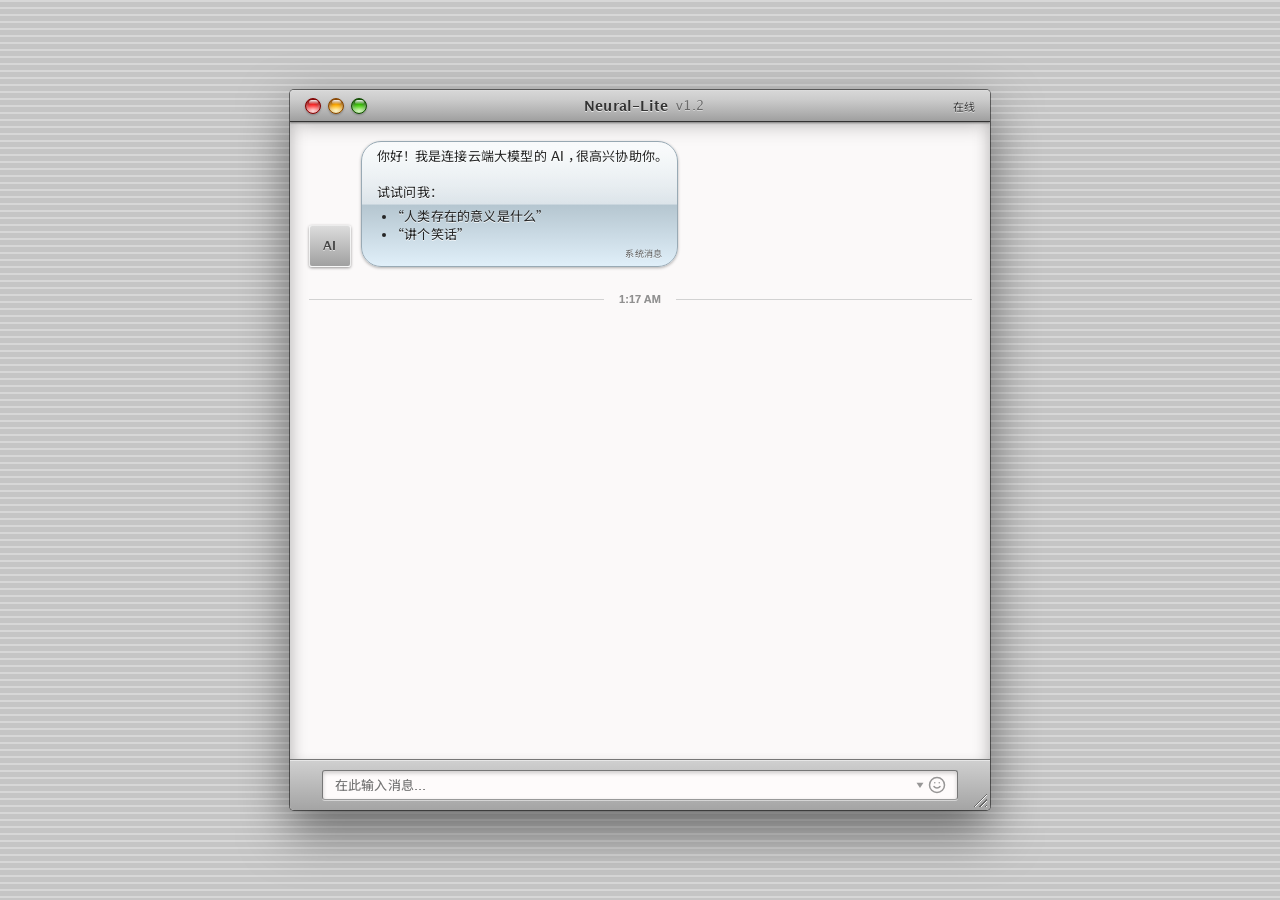
==== commit 2f956209: "介绍更新" ====
--- a/index.html
+++ b/index.html
@@ -1328,90 +1328,6 @@
         }
     </style>
     <script>
-        const retroEmojiMap = {
-            "🤣": "assets/emojis/1f601.png",
-            "🥺": "assets/emojis/1f625.png",
-            "😀": "assets/emojis/1f600.png",
-            "😁": "assets/emojis/1f601.png",
-            "😂": "assets/emojis/1f602.png",
-            "😃": "assets/emojis/1f603.png",
-            "😄": "assets/emojis/1f604.png",
-            "😅": "assets/emojis/1f605.png",
-            "😆": "assets/emojis/1f606.png",
-            "😇": "assets/emojis/1f607.png",
-            "😉": "assets/emojis/1f609.png",
-            "😊": "assets/emojis/1f60a.png",
-            "😋": "assets/emojis/1f60b.png",
-            "😌": "assets/emojis/1f60c.png",
-            "😍": "assets/emojis/1f60d.png",
-            "😎": "assets/emojis/1f60e.png",
-            "😏": "assets/emojis/1f60f.png",
-            "😐": "assets/emojis/1f610.png",
-            "😒": "assets/emojis/1f612.png",
-            "😓": "assets/emojis/1f613.png",
-            "😔": "assets/emojis/1f614.png",
-            "😖": "assets/emojis/1f616.png",
-            "😘": "assets/emojis/1f618.png",
-            "😚": "assets/emojis/1f61a.png",
-            "😜": "assets/emojis/1f61c.png",
-            "😝": "assets/emojis/1f61d.png",
-            "😞": "assets/emojis/1f61e.png",
-            "😠": "assets/emojis/1f620.png",
-            "😡": "assets/emojis/1f621.png",
-            "😢": "assets/emojis/1f622.png",
-            "😣": "assets/emojis/1f623.png",
-            "😤": "assets/emojis/1f624.png",
-            "😥": "assets/emojis/1f625.png",
-            "😨": "assets/emojis/1f628.png",
-            "😩": "assets/emojis/1f629.png",
-            "😪": "assets/emojis/1f62a.png",
-            "😫": "assets/emojis/1f62b.png",
-            "😭": "assets/emojis/1f62d.png",
-            "😰": "assets/emojis/1f630.png",
-            "😱": "assets/emojis/1f631.png",
-            "😲": "assets/emojis/1f632.png",
-            "😳": "assets/emojis/1f633.png",
-            "😴": "assets/emojis/1f634.png",
-            "😵": "assets/emojis/1f635.png",
-            "😷": "assets/emojis/1f637.png",
-            "🌍": "assets/emojis/earth.png",
-            "🌤": "assets/emojis/suncloud.png",
-            "🌡": "assets/emojis/thermometer.png",
-            "🤔": "assets/emojis/thought.png",
-            "💧": "assets/emojis/droplet.png",
-            "🌬": "assets/emojis/dash.png",
-            "🎈": "assets/emojis/balloon.png",
-            "🌫": "assets/emojis/foggy.png",
-            "😷": "assets/emojis/face.png",
-            "📡": "assets/emojis/1f4e1.png",
-            "🟢": "assets/emojis/1f7e2.png",
-            "🟡": "assets/emojis/1f7e1.png",
-            "🟠": "assets/emojis/1f7e0.png",
-            "🔴": "assets/emojis/1f534.png",
-            "🟣": "assets/emojis/1f7e3.png",
-            "☠️": "assets/emojis/skull.png",
-            "💡": "assets/emojis/1f4a1.png",
-            "💦": "assets/emojis/1f4a6.png",
-            "💬": "assets/emojis/1f4ac.png",
-            "💻": "assets/emojis/1f4bb.png",
-            "👌": "assets/emojis/1f44c.png",
-            "👍": "assets/emojis/1f44d.png",
-            "👏": "assets/emojis/1f44f.png",
-            "🔍": "assets/emojis/1f50d.png",
-            "🎉": "assets/emojis/1f389.png",
-            "✅": "assets/emojis/2705.png",
-            "❌": "assets/emojis/274c.png",
-        };
-        function renderRetroEmojis(text) {
-            if (!text) return text;
-            const emojiKeys = Object.keys(retroEmojiMap);
-            const regex = new RegExp(emojiKeys.map(e => e.replace(/./g, "$&\\uFE0F?")).join('|'), 'g');
-            return text.replace(regex, function (matched) {
-                const cleanKey = matched.replace(/\uFE0F/g, "");
-                const path = retroEmojiMap[cleanKey];
-                return path ? `<img src="${path}" class="retro-emoji" alt="${cleanKey}">` : matched;
-            });
-        }
         (function () {
             var isDark = localStorage.getItem('neural_lite_theme') === 'dark';
             if (isDark) {
@@ -1451,7 +1367,7 @@
             <div class="message-row">
                 <div class="avatar ai-avatar">AI</div>
                 <div class="bubble ai-bubble">
-                    你好！我是融合大模型与本地逻辑的AI。<br>
+                    你好！ 我是连接云端大模型的 AI ，很高兴协助你。<br>
                     <br>
                     试试问我：
                     <ul>
@@ -1491,708 +1407,9 @@
         </div>
     </div>
     </div>
-    <script>
-        const SENT_SOUND_DATA = "[data-uri]";
-        const RECV_SOUND_DATA = "[data-uri]";
-        const SWITCH_SOUND_DATA = "[data-uri]";
-        const AudioContext = window.AudioContext || window.webkitAudioContext;
-        const audioCtx = new AudioContext();
-        const soundBuffers = {
-            sent: null,
-            recv: null
-        };
-        function base64ToArrayBuffer(base64) {
-            const base64String = base64.split(',')[1] || base64;
-            const binaryString = window.atob(base64String);
-            const len = binaryString.length;
-            const bytes = new Uint8Array(len);
-            for (let i = 0; i < len; i++) {
-                bytes[i] = binaryString.charCodeAt(i);
-            }
-            return bytes.buffer;
-        }
-        async function initAudioSystem() {
-            const decode = (key, base64Str) => {
-                try {
-                    const arrayBuffer = base64ToArrayBuffer(base64Str);
-                    audioCtx.decodeAudioData(arrayBuffer, (decoded) => {
-                        soundBuffers[key] = decoded;
-                        try {
-                            const source = audioCtx.createBufferSource();
-                            source.buffer = decoded;
-                            const silentGain = audioCtx.createGain();
-                            silentGain.gain.value = 0;
-                            source.connect(silentGain);
-                            silentGain.connect(audioCtx.destination);
-                            source.start(0);
-                        } catch (e) { }
-                        if (window.console && console.log) console.log(`✅ [音效] ${key} 预热完成`);
-                    }, (err) => {
-                        console.error(`❌ [音效] ${key} 解码失败`, err);
-                    });
-                } catch (e) {
-                    console.error(`❌ [音效] ${key} 转换错误`, e);
-                }
-            };
-            decode('sent', SENT_SOUND_DATA);
-            setTimeout(() => {
-                decode('recv', RECV_SOUND_DATA);
-                decode('switch', SWITCH_SOUND_DATA);
-            }, 200);
-        }
-        initAudioSystem();
-        function checkAndResumeAudio() {
-            if (audioCtx.state === 'suspended') {
-                audioCtx.resume();
-            }
-        }
-        setInterval(() => {
-            if (audioCtx.state === 'suspended') {
-                audioCtx.resume();
-            }
-            try {
-                const osc = audioCtx.createOscillator();
-                const gain = audioCtx.createGain();
-                gain.gain.value = 0;
-                osc.connect(gain);
-                gain.connect(audioCtx.destination);
-                const now = audioCtx.currentTime;
-                osc.start(now);
-                osc.stop(now + 0.001);
-            } catch (e) {
-            }
-        }, 8000);
-        let hasUserInteracted = false;
-        function initialUnlock() {
-            if (hasUserInteracted) return;
-            hasUserInteracted = true;
-            if (audioCtx.state !== 'running') {
-                audioCtx.resume();
-            }
-            const buffer = audioCtx.createBuffer(1, audioCtx.sampleRate, audioCtx.sampleRate);
-            const data = buffer.getChannelData(0);
-            for (let i = 0; i < data.length; i++) {
-                data[i] = (Math.random() - 0.5) * 0.00001;
-            }
-            const source = audioCtx.createBufferSource();
-            source.buffer = buffer;
-            source.loop = true;
-            source.connect(audioCtx.destination);
-            source.start(0);
-            document.removeEventListener('touchstart', initialUnlock);
-            document.removeEventListener('click', initialUnlock);
-            document.removeEventListener('keydown', initialUnlock);
-            window.removeEventListener('mousemove', initialUnlock);
-        }
-        function playSound(type) {
-            try {
-                checkAndResumeAudio();
-                const buffer = soundBuffers[type];
-                if (!buffer) return;
-                const source = audioCtx.createBufferSource();
-                source.buffer = buffer;
-                const gainNode = audioCtx.createGain();
-                gainNode.gain.value = (type === 'sent') ? 0.6 : 0.8;
-                source.connect(gainNode);
-                gainNode.connect(audioCtx.destination);
-                source.start(0);
-            } catch (e) {
-                console.error("播放失败:", e);
-            }
-        }
-        function aggressiveWakeUp() {
-            if (audioCtx.state === 'suspended') {
-                audioCtx.resume();
-            }
-            if (!hasUserInteracted) {
-                initialUnlock();
-            }
-        }
-        window.addEventListener('mousedown', aggressiveWakeUp, { passive: true });
-        window.addEventListener('mousemove', aggressiveWakeUp, { passive: true });
-        window.addEventListener('touchstart', aggressiveWakeUp, { passive: true });
-        window.addEventListener('keydown', aggressiveWakeUp, { passive: true });
-        const inputField = document.getElementById('user-input');
-        if (inputField) {
-            inputField.addEventListener('focus', aggressiveWakeUp);
-        }
-        class ClientBrain {
-            constructor() {
-                this.memory = {
-                    name: "朋友",
-                    topic: null,
-                    mood: 0
-                };
-                this.loadMemory();
-                this.history = [];
-            }
-            saveMemory() {
-                try {
-                    localStorage.setItem('neural_lite_memory', JSON.stringify(this.memory));
-                } catch (e) {
-                    console.error("保存记忆失败:", e);
-                }
-            }
-            loadMemory() {
-                const saved = localStorage.getItem('neural_lite_memory');
-                if (saved) {
-                    try {
-                        const parsed = JSON.parse(saved);
-                        if (parsed && typeof parsed === 'object' && !Array.isArray(parsed)) {
-                            this.memory = { ...this.memory, ...parsed };
-                        }
-                    } catch (e) {
-                        console.error("记忆文件损坏，重置为默认");
-                    }
-                }
-            }
-            saveContext(userInput, aiResponse) {
-                if (this.history.length >= 8) {
-                    this.history.shift();
-                }
-                this.history.push({ q: userInput, a: aiResponse });
-            }
-            async fetchGeminiDirectly(text) {
-                try {
-                    const response = await fetch('/api/gemini', {
-                        method: 'POST',
-                        headers: { 'Content-Type': 'application/json' },
-                        body: JSON.stringify({
-                            message: text,
-                            history: this.history
-                        })
-                    });
-                    const data = await response.json();
-                    if (data.reply) {
-                        const reply = data.reply.trim();
-                        this.saveContext(text, reply);
-                        return reply;
-                    } else {
-                        throw new Error(data.error || "模型返回内容为空");
-                    }
-                } catch (e) {
-                    console.error("直接请求失败:", e);
-                    throw e;
-                }
-            }
-            async process(input) {
-                if (!input) return null;
-                let text = input.trim();
-                let finalResponse = null;
-
-                try {
-                    // Call the new unified backend endpoint
-                    const response = await fetch('/api/chat', {
-                        method: 'POST',
-                        headers: { 'Content-Type': 'application/json' },
-                        body: JSON.stringify({
-                            message: text,
-                            history: this.history,
-                            memory: this.memory
-                        })
-                    });
-
-                    let data;
-                    try {
-                        data = await response.json();
-                    } catch (e) {
-                        console.error("解析JSON失败:", e);
-                        throw new Error("服务器返回了非JSON数据，状态码: " + response.status);
-                    }
-
-                    // IF server-side sub-request failed (403/500), try direct client-side call
-                    if (data.error === "Internal Sub-request Error") {
-                        console.warn("服务端转发失败，尝试客户端直接连接...");
-                        return await this.fetchGeminiDirectly(text);
-                    }
-
-                    if (data.memory) {
-                        this.memory = data.memory;
-                        this.saveMemory();
-                    }
-
-                    if (data.reply) {
-                        finalResponse = data.reply.trim();
-                        this.saveContext(text, finalResponse);
-                        return finalResponse;
-                    } else if (data.error) {
-                        finalResponse = "【系统错误】" + data.error + (data.details ? ": " + data.details : "");
-                        this.saveContext(text, finalResponse);
-                        return finalResponse;
-                    } else {
-                        throw new Error("模型返回异常，缺少回复内容");
-                    }
-                } catch (e) {
-                    console.error("优先请求失败，尝试降级连接:", e);
-                    try {
-                        return await this.fetchGeminiDirectly(text);
-                    } catch (fallbackErr) {
-                        finalResponse = "我的云端神经元似乎断线了... (" + fallbackErr.message + ")";
-                        this.saveContext(text, finalResponse);
-                        return finalResponse;
-                    }
-                }
-            }
-        }
-        (function initSendButton() {
-            const sendBtn = document.getElementById('send-btn');
-            const input = document.getElementById('user-input');
-            const handlePress = (e) => {
-                if (e.type === 'touchstart') {
-                    e.preventDefault();
-                }
-                sendBtn.classList.add('pressed');
-            };
-            const handleRelease = (e) => {
-                if (e.type === 'touchend') {
-                    e.preventDefault();
-                }
-                if (sendBtn.classList.contains('pressed')) {
-                    sendBtn.classList.remove('pressed');
-                    sendMessage();
-                    const isIPad = (/Macintosh/i.test(navigator.userAgent) && navigator.maxTouchPoints > 1)
-                        || /iPad/i.test(navigator.userAgent);
-                    if (isIPad) {
-                        input.blur();
-                    } else {
-                        setTimeout(() => input.focus(), 0);
-                    }
-                }
-            };
-            const handleCancel = (e) => {
-                sendBtn.classList.remove('pressed');
-            };
-            sendBtn.addEventListener('touchstart', handlePress, { passive: false });
-            sendBtn.addEventListener('touchend', handleRelease, { passive: false });
-            sendBtn.addEventListener('touchcancel', handleCancel);
-            sendBtn.addEventListener('mousedown', handlePress);
-            sendBtn.addEventListener('mouseup', handleRelease);
-            sendBtn.addEventListener('mouseleave', handleCancel);
-        })();
-        const brain = new ClientBrain();
-        const chatBox = document.getElementById('chat-container');
-        const userInput = document.getElementById('user-input');
-        const statusDiv = document.getElementById('db-status');
-
-        function handleEnter(e) { if (e.key === 'Enter') sendMessage(); }
-        async function sendMessage() {
-            const text = userInput.value.trim();
-            if (!text) return;
-            playSound('sent');
-            addBubble(text, 'user');
-            userInput.value = '';
-            setTimeout(async () => {
-                const typingId = addTypingBubble();
-                const thinkingTimeout = setTimeout(() => {
-                    const bubble = document.getElementById(typingId + '-bubble');
-                    if (bubble && bubble.querySelector('.typing-indicator')) {
-                        bubble.innerHTML = '<i>正在思考中...</i>';
-                    }
-                }, 5000);
-                const replyText = await brain.process(text);
-                clearTimeout(thinkingTimeout);
-                setTimeout(() => {
-                    updateTypingBubble(typingId, replyText);
-                }, 900);
-            }, 670);
-        }
-        function escapeHTML(str) {
-            return str.replace(/[&<>'"]/g,
-                tag => ({
-                    '&': '&amp;',
-                    '<': '&lt;',
-                    '>': '&gt;',
-                    "'": '&#39;',
-                    '"': '&quot;'
-                }[tag]));
-        }
-        function addBubble(text, role, isHistory = false) {
-            const row = document.createElement('div');
-            row.className = `message-row ${role}`;
-            if (role === 'ai' && !isHistory) {
-                playSound('recv');
-            }
-            const avatarDiv = document.createElement('div');
-            avatarDiv.className = `avatar ${role}-avatar`;
-            avatarDiv.textContent = role === 'ai' ? 'AI' : 'Me';
-            const bubbleDiv = document.createElement('div');
-            bubbleDiv.className = `bubble ${role}-bubble`;
-            if (role === 'user') {
-                bubbleDiv.textContent = text;
-            } else {
-                let safeText = text
-                    .replace(/&/g, "&amp;")
-                    .replace(/</g, "&lt;")
-                    .replace(/>/g, "&gt;")
-                    .replace(/"/g, "&quot;")
-                    .replace(/'/g, "&#039;");
-                let formatted = safeText.replace(/\n/g, '<br>');
-                formatted = formatted.replace(/\*\*(.*?)\*\*/g, '<b>$1</b>');
-                formatted = renderRetroEmojis(formatted);
-                bubbleDiv.innerHTML = formatted;
-            }
-            if (role === 'ai') {
-                row.appendChild(avatarDiv);
-                row.appendChild(bubbleDiv);
-            } else {
-                row.appendChild(bubbleDiv);
-                row.appendChild(avatarDiv);
-            }
-            chatBox.appendChild(row);
-            scrollToBottom();
-            if (!isHistory) {
-                saveChatLog(text, role);
-            }
-        }
-        function scrollToBottom() {
-            const chatBox = document.getElementById('chat-container');
-            const threshold = 5;
-            if (chatBox.scrollHeight > chatBox.clientHeight + threshold) {
-                chatBox.scrollTo({
-                    top: chatBox.scrollHeight,
-                    behavior: 'auto'
-                });
-            }
-        }
-        if (window.visualViewport) {
-            window.visualViewport.addEventListener('resize', () => {
-                const windowFrame = document.querySelector('.window-frame');
-                if (window.innerWidth <= 768) {
-                    windowFrame.style.height = window.visualViewport.height + 'px';
-                    setTimeout(scrollToBottom, 100);
-                } else {
-                    windowFrame.style.height = '';
-                }
-            });
-            window.visualViewport.addEventListener('scroll', () => {
-                if (window.innerWidth <= 768) {
-                    scrollToBottom();
-                }
-            });
-        }
-    </script>
-    <script>
-    </script>
-    <script>
-
-        let lastMessageTime = 0;
-        function formatTime(timestamp) {
-            const date = new Date(timestamp);
-            let hours = date.getHours();
-            const minutes = date.getMinutes().toString().padStart(2, '0');
-            const ampm = hours >= 12 ? 'PM' : 'AM';
-            hours = hours % 12;
-            hours = hours ? hours : 12;
-            return `${hours}:${minutes} ${ampm}`;
-        }
-        function insertTimeDivider(timestamp) {
-            const chatBox = document.getElementById('chat-container');
-            const divider = document.createElement('div');
-            divider.className = 'time-divider';
-            divider.textContent = formatTime(timestamp);
-            chatBox.appendChild(divider);
-        }
-        function saveChatLog(text, role, timestamp) {
-            let logs = JSON.parse(localStorage.getItem('chat_logs')) || [];
-            logs.push({ text: text, role: role, timestamp: timestamp });
-            localStorage.setItem('chat_logs', JSON.stringify(logs));
-        }
-        function loadChatHistory() {
-            let logs = JSON.parse(localStorage.getItem('chat_logs')) || [];
-            if (logs.length === 0) {
-                let now = Date.now();
-                insertTimeDivider(now);
-                lastMessageTime = now;
-                window.isFirstSessionMessage = true;
-            }
-            logs.forEach(log => {
-                let ts = log.timestamp || Date.now();
-                addBubble(log.text, log.role, true, ts);
-            });
-        }
-        function addBubble(text, role, isHistory = false, timestamp = null) {
-            if (!timestamp) timestamp = Date.now();
-            if (window.isFirstSessionMessage && !isHistory) {
-                window.isFirstSessionMessage = false;
-            } else if (lastMessageTime === 0 || (timestamp - lastMessageTime > 60000)) {
-                insertTimeDivider(timestamp);
-            }
-            lastMessageTime = timestamp;
-            const row = document.createElement('div');
-            row.className = `message-row ${role}`;
-            if (role === 'ai' && !isHistory) {
-                if (typeof playSound === 'function') playSound('recv');
-            }
-            const avatarDiv = document.createElement('div');
-            avatarDiv.className = `avatar ${role}-avatar`;
-            avatarDiv.textContent = role === 'ai' ? 'AI' : 'Me';
-            const bubbleDiv = document.createElement('div');
-            bubbleDiv.className = `bubble ${role}-bubble`;
-            if (role === 'user') {
-                bubbleDiv.textContent = text;
-            } else {
-                let safeText = text
-                    .replace(/&/g, "&amp;")
-                    .replace(/</g, "&lt;")
-                    .replace(/>/g, "&gt;")
-                    .replace(/"/g, "&quot;")
-                    .replace(/'/g, "&#039;");
-                let formatted = safeText.replace(/\n/g, '<br>');
-                formatted = formatted.replace(/\*\*(.*?)\*\*/g, '<b>$1</b>');
-                formatted = renderRetroEmojis(formatted);
-                bubbleDiv.innerHTML = formatted;
-            }
-            if (role === 'ai') {
-                row.appendChild(avatarDiv);
-                row.appendChild(bubbleDiv);
-            } else {
-                row.appendChild(bubbleDiv);
-                row.appendChild(avatarDiv);
-            }
-            const chatBox = document.getElementById('chat-container');
-            chatBox.appendChild(row);
-            scrollToBottom();
-            if (!isHistory) {
-                saveChatLog(text, role, timestamp);
-            }
-        }
-        loadChatHistory();
-        function toggleDarkMode() {
-            const body = document.body;
-            body.classList.toggle('dark-mode');
-            if (typeof playSound === 'function') playSound('switch');
-            if (body.classList.contains('dark-mode')) {
-                localStorage.setItem('neural_lite_theme', 'dark');
-                if (document.activeElement === userInput) userInput.blur();
-            } else {
-                localStorage.setItem('neural_lite_theme', 'light');
-            }
-        }
-        setTimeout(() => {
-            const minBtn = document.querySelector('.win-btn.min');
-            if (minBtn) {
-                minBtn.style.cursor = 'pointer';
-                minBtn.title = "切换日/夜模式";
-                minBtn.onclick = toggleDarkMode;
-            }
-        }, 100);
-        setTimeout(() => {
-            document.body.classList.remove('preload');
-            var antiFlashStyle = document.getElementById('anti-flash');
-            if (antiFlashStyle) {
-                antiFlashStyle.remove();
-            }
-        }, 100);
-        function resetSystem() {
-            const modal = document.getElementById('custom-modal');
-            modal.style.display = 'flex';
-            if (typeof playSound === 'function') playSound('recv');
-        }
-        function closeModal() {
-            document.getElementById('custom-modal').style.display = 'none';
-        }
-        function confirmResetAction() {
-            closeModal();
-            if (typeof playSound === 'function') playSound('sent');
-            localStorage.removeItem('chat_logs');
-            localStorage.removeItem('neural_lite_memory');
-            setTimeout(() => {
-                location.reload();
-            }, 300);
-            localStorage.removeItem('neural_lite_width');
-            localStorage.removeItem('neural_lite_height');
-            localStorage.removeItem('neural_lite_left');
-            localStorage.removeItem('neural_lite_top');
-        }
-        (function makeDraggable() {
-            const frame = document.querySelector('.window-frame');
-            const header = document.querySelector('.header');
-            if (window.innerWidth <= 768) return;
-            let isDragging = false;
-            let startX, startY;
-            function stopDrag() {
-                if (!isDragging) return;
-                isDragging = false;
-                frame.style.transform = '';
-                frame.style.boxShadow = '';
-                frame.style.cursor = 'default';
-                header.style.cursor = 'default';
-                localStorage.setItem('neural_lite_left', frame.style.left);
-                localStorage.setItem('neural_lite_top', frame.style.top);
-            }
-            header.addEventListener('mousedown', (e) => {
-                if (e.target.closest('.win-btn') || e.target.closest('h1 span')) return;
-                e.preventDefault();
-                isDragging = true;
-                startX = e.clientX;
-                startY = e.clientY;
-                const rect = frame.getBoundingClientRect();
-                frame.style.margin = '0';
-                frame.style.position = 'absolute';
-                frame.style.left = rect.left + 'px';
-                frame.style.top = rect.top + 'px';
-            });
-            document.addEventListener('mousemove', (e) => {
-                if (isDragging && e.buttons === 0) {
-                    stopDrag();
-                    return;
-                }
-                if (!isDragging) return;
-                e.preventDefault();
-                const dx = e.clientX - startX;
-                const dy = e.clientY - startY;
-                frame.style.left = `${parseFloat(frame.style.left) + dx}px`;
-                frame.style.top = `${parseFloat(frame.style.top) + dy}px`;
-                startX = e.clientX;
-                startY = e.clientY;
-            });
-            document.addEventListener('mouseup', stopDrag);
-            document.addEventListener('mouseleave', stopDrag);
-            window.addEventListener('blur', stopDrag);
-        })();
-        (function makeResizable() {
-            const frame = document.querySelector('.window-frame');
-            const handle = document.querySelector('.resize-handle');
-            if (!handle || !frame) return;
-            let isResizing = false;
-            let startWidth, startHeight, startX, startY;
-            function startResize(e) {
-                if (window.innerWidth <= 768) return;
-                isResizing = true;
-                const rect = frame.getBoundingClientRect();
-                frame.style.width = rect.width + 'px';
-                frame.style.height = rect.height + 'px';
-                frame.style.margin = '0';
-                frame.style.position = 'absolute';
-                frame.style.left = rect.left + 'px';
-                frame.style.top = rect.top + 'px';
-                startWidth = rect.width;
-                startHeight = rect.height;
-                startX = e.type.includes('touch') ? e.touches[0].clientX : e.clientX;
-                startY = e.type.includes('touch') ? e.touches[0].clientY : e.clientY;
-                frame.style.maxWidth = 'none';
-                frame.style.maxHeight = 'none';
-                e.preventDefault();
-            }
-            function doResize(e) {
-                if (!isResizing) return;
-                const clientX = e.type.includes('touch') ? e.touches[0].clientX : e.clientX;
-                const clientY = e.type.includes('touch') ? e.touches[0].clientY : e.clientY;
-                const newWidth = startWidth + (clientX - startX);
-                const newHeight = startHeight + (clientY - startY);
-                if (newWidth > 320) frame.style.width = newWidth + 'px';
-                if (newHeight > 300) frame.style.height = newHeight + 'px';
-                const chatBox = document.getElementById('chat-container');
-                if (chatBox) chatBox.scrollTop = chatBox.scrollHeight;
-            }
-            function stopResize() {
-                if (!isResizing) return;
-                isResizing = false;
-                localStorage.setItem('neural_lite_width', frame.style.width);
-                localStorage.setItem('neural_lite_height', frame.style.height);
-            }
-            handle.addEventListener('mousedown', startResize);
-            document.addEventListener('mousemove', doResize);
-            document.addEventListener('mouseup', stopResize);
-            handle.addEventListener('touchstart', startResize, { passive: false });
-            document.addEventListener('touchmove', doResize, { passive: false });
-            document.addEventListener('touchend', stopResize);
-        })();
-        (function restoreWindowState() {
-            if (window.innerWidth <= 768) return;
-            const frame = document.querySelector('.window-frame');
-            if (!frame) return;
-            const savedWidth = localStorage.getItem('neural_lite_width');
-            const savedHeight = localStorage.getItem('neural_lite_height');
-            const savedLeft = localStorage.getItem('neural_lite_left');
-            const savedTop = localStorage.getItem('neural_lite_top');
-            if (savedWidth && savedHeight) {
-                frame.style.maxWidth = 'none';
-                frame.style.maxHeight = 'none';
-                frame.style.width = savedWidth;
-                frame.style.height = savedHeight;
-            }
-            if (savedLeft && savedTop) {
-                frame.style.margin = '0';
-                frame.style.position = 'absolute';
-                frame.style.left = savedLeft;
-                frame.style.top = savedTop;
-            }
-        })();
-        function addTypingBubble() {
-            const id = 'typing-' + Date.now();
-            const row = document.createElement('div');
-            row.className = 'message-row ai';
-            row.id = id;
-            if (typeof playSound === 'function') playSound('recv');
-            const avatarDiv = document.createElement('div');
-            avatarDiv.className = 'avatar ai-avatar';
-            avatarDiv.textContent = 'AI';
-            const bubbleDiv = document.createElement('div');
-            bubbleDiv.className = 'bubble ai-bubble';
-            bubbleDiv.id = id + '-bubble';
-            bubbleDiv.innerHTML = `
-        <div class="typing-indicator">
-            <div class="typing-dot"></div>
-            <div class="typing-dot"></div>
-            <div class="typing-dot"></div>
-        </div>
-    `;
-            row.appendChild(avatarDiv);
-            row.appendChild(bubbleDiv);
-            const chatBox = document.getElementById('chat-container');
-            chatBox.appendChild(row);
-            scrollToBottom();
-            return id;
-        }
-        function updateTypingBubble(rowId, text) {
-            const bubbleDiv = document.getElementById(rowId + '-bubble');
-            if (!bubbleDiv) return;
-            let safeText = text
-                .replace(/&/g, "&amp;")
-                .replace(/</g, "&lt;")
-                .replace(/>/g, "&gt;")
-                .replace(/"/g, "&quot;")
-                .replace(/'/g, "&#039;");
-            let formatted = safeText.replace(/\n/g, '<br>').replace(/\*\*(.*?)\*\*/g, '<b>$1</b>');
-            formatted = renderRetroEmojis(formatted);
-            const startWidth = bubbleDiv.offsetWidth;
-            const startHeight = bubbleDiv.offsetHeight;
-            bubbleDiv.style.transition = 'none';
-            bubbleDiv.style.width = 'auto';
-            bubbleDiv.style.height = 'auto';
-            bubbleDiv.innerHTML = formatted;
-            const finalWidth = bubbleDiv.offsetWidth;
-            const finalHeight = bubbleDiv.offsetHeight;
-            const computedStyle = window.getComputedStyle(bubbleDiv);
-            const paddingX = parseFloat(computedStyle.paddingLeft) + parseFloat(computedStyle.paddingRight);
-            const innerWidth = finalWidth - paddingX;
-            const finalHTML = `<div style="width: ${innerWidth}px; animation: textFadeIn 0.3s ease forwards; opacity: 0;">${formatted}</div>`;
-            bubbleDiv.style.boxSizing = 'border-box';
-            bubbleDiv.style.width = startWidth + 'px';
-            bubbleDiv.style.height = startHeight + 'px';
-            bubbleDiv.style.overflow = 'hidden';
-            bubbleDiv.innerHTML = finalHTML;
-            void bubbleDiv.offsetWidth;
-            bubbleDiv.style.transition = 'width 0.3s cubic-bezier(0.25, 1, 0.5, 1), height 0.3s cubic-bezier(0.25, 1, 0.5, 1)';
-            bubbleDiv.style.width = finalWidth + 'px';
-            bubbleDiv.style.height = finalHeight + 'px';
-            scrollToBottom();
-            setTimeout(() => {
-                bubbleDiv.style.transition = '';
-                bubbleDiv.style.width = '';
-                bubbleDiv.style.height = '';
-                bubbleDiv.style.overflow = '';
-                bubbleDiv.style.boxSizing = '';
-                const innerDiv = bubbleDiv.querySelector('div');
-                if (innerDiv) innerDiv.style.width = '';
-                scrollToBottom();
-            }, 300);
-            const timestamp = Date.now();
-            lastMessageTime = timestamp;
-            saveChatLog(text, 'ai', timestamp);
-        }
-    </script>
+
+
+
     <div id="custom-modal" class="modal-overlay">
         <div class="modal-window">
             <div class="modal-header"></div>
@@ -2226,6 +1443,7 @@
             </div>
         </div>
     </div>
+    <script src="app.js"></script>
 </body>
 
 </html>
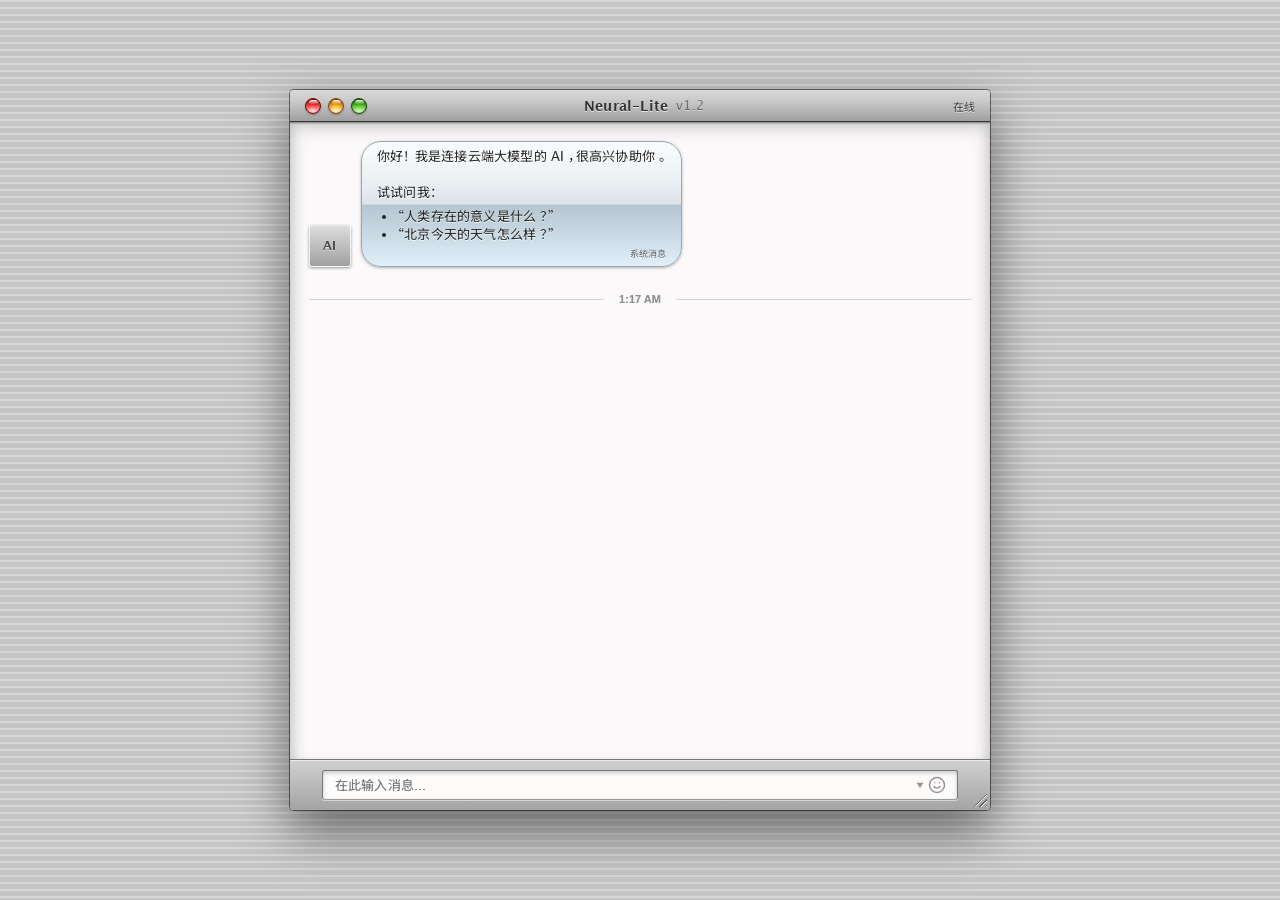
==== commit dd29ebe0: "介绍更新" ====
--- a/index.html
+++ b/index.html
@@ -1367,12 +1367,12 @@
             <div class="message-row">
                 <div class="avatar ai-avatar">AI</div>
                 <div class="bubble ai-bubble">
-                    你好！ 我是连接云端大模型的 AI ，很高兴协助你。<br>
+                    你好！ 我是连接云端大模型的 AI ，很高兴协助你 。<br>
                     <br>
                     试试问我：
                     <ul>
-                        <li>“人类存在的意义是什么”</li>
-                        <li>“讲个笑话”</li>
+                        <li>“人类存在的意义是什么 ？”</li>
+                        <li>“北京今天的天气怎么样 ？”</li>
                     </ul>
                     <div class="similarity-score">系统消息</div>
                 </div>
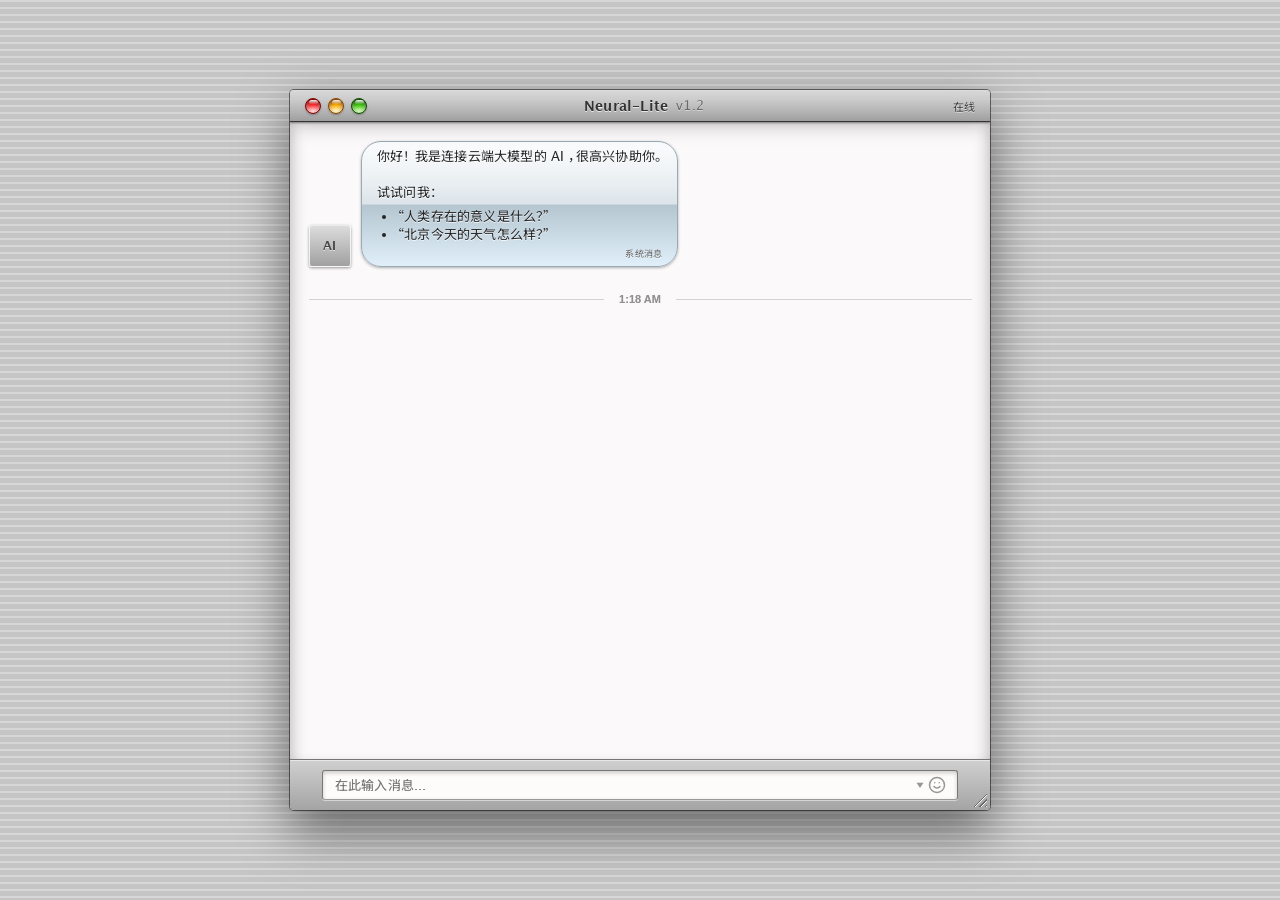
==== commit 1efbfdf8: "更新介绍" ====
--- a/index.html
+++ b/index.html
@@ -1367,12 +1367,12 @@
             <div class="message-row">
                 <div class="avatar ai-avatar">AI</div>
                 <div class="bubble ai-bubble">
-                    你好！ 我是连接云端大模型的 AI ，很高兴协助你 。<br>
+                    你好！ 我是连接云端大模型的 AI ，很高兴协助你。 <br>
                     <br>
                     试试问我：
                     <ul>
-                        <li>“人类存在的意义是什么 ？”</li>
-                        <li>“北京今天的天气怎么样 ？”</li>
+                        <li>“人类存在的意义是什么？”</li>
+                        <li>“北京今天的天气怎么样？”</li>
                     </ul>
                     <div class="similarity-score">系统消息</div>
                 </div>
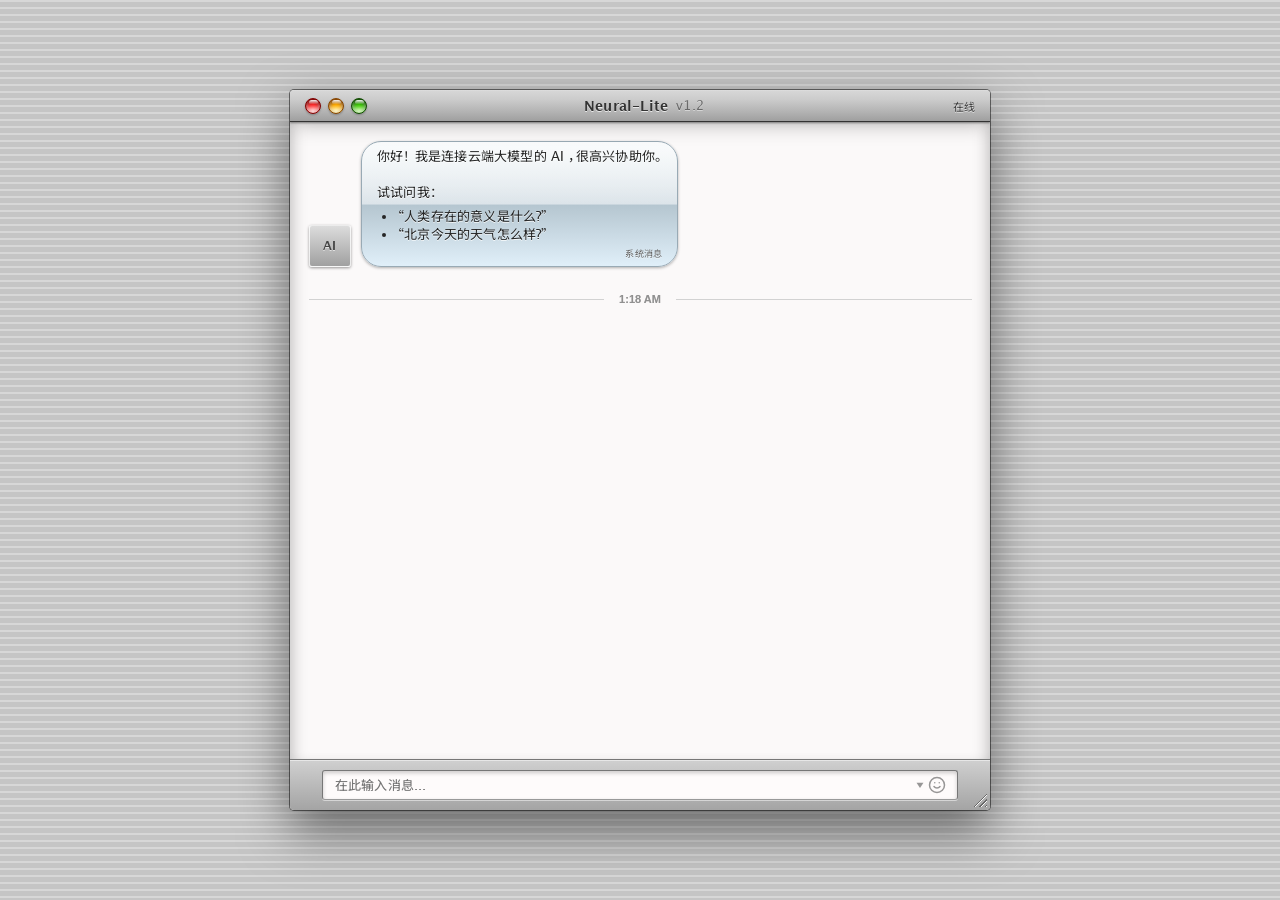
==== commit a5eafa17: "分离css" ====
--- a/index.html
+++ b/index.html
@@ -14,1319 +14,7 @@
     <link
         href="https://fonts.loli.net/css2?family=Noto+Sans+SC:wght@400;500;700&family=Noto+Sans+TC:wght@400;700&display=swap"
         rel="stylesheet">
-    <style>
-        @font-face {
-            font-family: 'Classic-Lucida';
-            src: url('assets/fonts/LucidaGrande.woff2') format('woff2');
-            font-weight: normal;
-            font-style: normal;
-            font-display: swap;
-            unicode-range: U+0000-00FF;
-        }
-
-        @font-face {
-            font-family: 'Classic-Lucida';
-            src: url('assets/fonts/LucidaGrande-Bold.woff2') format('woff2');
-            font-weight: bold;
-            font-style: normal;
-            font-display: swap;
-            unicode-range: U+0000-00FF;
-        }
-
-        :root {
-            --aqua-blue-top: #73b6e7;
-            --aqua-blue-bot: #1c62b5;
-            --metal-grey-top: #e8e8e8;
-            --metal-grey-bot: #b0b0b0;
-            --pinstripe: #e0e0e0;
-        }
-
-        body,
-        input,
-        button {
-            font-family: 'Classic-Lucida', "Noto Sans SC", "Noto Sans TC", "PingFang SC", "STHeiti", "华文黑体", sans-serif;
-            -webkit-font-smoothing: antialiased;
-            -moz-osx-font-smoothing: grayscale;
-            text-shadow: 0 0 0.5px rgba(0, 0, 0, 0.2);
-            letter-spacing: 0.2px;
-        }
-
-        body.dark-mode,
-        body.dark-mode input,
-        body.dark-mode button {
-            -webkit-font-smoothing: subpixel-antialiased;
-            text-shadow: 0 0 0.5px rgba(255, 255, 255, 0.2);
-        }
-
-        body {
-            background-color: #c5c5c5;
-            background-image: repeating-linear-gradient(0deg,
-                    transparent,
-                    transparent 5px,
-                    rgba(255, 255, 255, 0.3) 5px,
-                    rgba(255, 255, 255, 0.3) 7px);
-            background-size: 100% 7px;
-            height: 100vh;
-            margin: 0;
-            display: flex;
-            align-items: center;
-            justify-content: center;
-            overflow: hidden;
-        }
-
-        .window-frame {
-            width: 100%;
-            max-width: 650px;
-            height: 72vh;
-            background: #ececec;
-            border-radius: 5px 5px 3px 3px;
-            box-shadow:
-                0 20px 50px rgba(0, 0, 0, 0.5),
-                0 0 0 1px rgba(0, 0, 0, 0.2);
-            display: flex;
-            flex-direction: column;
-            overflow: hidden;
-            position: relative;
-        }
-
-        .modal-header {
-            background: linear-gradient(to bottom,
-                    #d8d8d8 0%,
-                    #cccccc 30%,
-                    #b3b3b3 70%,
-                    #9f9f9f 100%);
-            height: 16px;
-            border-bottom: 1px solid #333;
-            box-shadow: inset 0 1px 0 rgba(255, 255, 255, 0.1);
-            width: 100%;
-            flex-shrink: 0;
-            border-radius: 4px 4px 0 0;
-        }
-
-        .header {
-            background: linear-gradient(to bottom,
-                    #d8d8d8 0%,
-                    #cccccc 30%,
-                    #b3b3b3 70%,
-                    #9f9f9f 100%);
-            padding: 0 15px;
-            height: 31px;
-            border-bottom: 1px solid #333;
-            display: flex;
-            justify-content: space-between;
-            align-items: center;
-            box-shadow: inset 0 1px 0 rgba(255, 255, 255, 0.1);
-            flex-shrink: 0;
-            cursor: default;
-            position: relative;
-            user-select: none;
-            -webkit-user-select: none;
-            position: relative;
-            z-index: 10;
-            box-shadow:
-                inset 0 1px 0 rgba(255, 255, 255, 0.1),
-                0 1px 2px rgba(0, 0, 0, 0.4),
-                0 8px 20px -5px rgba(0, 0, 0, 0.25);
-        }
-
-        .header h1 {
-            margin: 0;
-            font-size: 14px;
-            color: #333;
-            text-shadow: 0 1px 0 rgba(255, 255, 255, 0.7);
-            font-weight: bold;
-            display: flex;
-            align-items: center;
-            gap: 8px;
-            position: absolute;
-            left: 50%;
-            transform: translateX(-50%);
-        }
-
-        .responsive-title {
-            cursor: default !important;
-            pointer-events: none;
-            user-select: none;
-            -webkit-user-select: none;
-        }
-
-        .window-controls {
-            display: flex;
-            gap: 7.2px;
-            align-items: center;
-        }
-
-        .win-btn {
-            width: 14px;
-            height: 14px;
-            border-radius: 50%;
-            position: relative;
-            border: 1px solid rgba(0, 0, 0, 0.25);
-            box-shadow:
-                0 1px 2px rgba(0, 0, 0, 0.25),
-                inset 0 2px 4px rgba(0, 0, 0, 0.35),
-                inset 0 -3px 4px rgba(255, 255, 255, 0.7);
-        }
-
-        .win-btn::after {
-            content: '';
-            position: absolute;
-            top: 1px;
-            left: 2.5px;
-            right: 2.5px;
-            height: 4.5px;
-            background: linear-gradient(to bottom, rgba(255, 255, 255, 0.95) 0%, rgba(255, 255, 255, 0.1) 100%);
-            border-radius: 6px 6px 3px 3px;
-        }
-
-        .close {
-            background: radial-gradient(circle at 50% 85%, #ffb3b3 0%, #ff2a2a 45%, #9a0000 90%);
-            border: 1px solid #800000;
-        }
-
-        .min {
-            background: radial-gradient(circle at 50% 85%, #ffee8c 0%, #ffaa00 45%, #a64b00 90%);
-            border: 1px solid #854500;
-        }
-
-        .max {
-            background: radial-gradient(circle at 50% 85%, #a9f274 0%, #3cc706 45%, #105c00 90%);
-            border: 1px solid #114a02;
-        }
-
-        .status {
-            font-size: 11px;
-            color: #444;
-            text-shadow: 0 1px 0 rgba(255, 255, 255, 0.6);
-            white-space: nowrap;
-            display: flex;
-            align-items: center;
-            justify-content: flex-end;
-        }
-
-        #chat-container {
-            flex: 1;
-            overflow-y: auto;
-            padding: 18.5px 6.5px 18.5px 18.5px;
-            display: flex;
-            flex-direction: column;
-            gap: 17px;
-            background-color: #fbf9f9;
-            box-shadow:
-                inset 12px 0 15px -10px rgba(0, 0, 0, 0.25),
-                inset -12px 0 15px -10px rgba(0, 0, 0, 0.25);
-            scroll-behavior: smooth;
-            scrollbar-gutter: stable;
-        }
-
-        #chat-container::-webkit-scrollbar {
-            width: 12px;
-        }
-
-        #chat-container::-webkit-scrollbar-track {
-            background: #f1f1f1;
-            border-left: 1px solid #ccc;
-        }
-
-        #chat-container::-webkit-scrollbar-thumb {
-            background: #c1c1c1;
-            border-radius: 6px;
-            border: 2px solid #f1f1f1;
-        }
-
-        #chat-container::-webkit-scrollbar-thumb:hover {
-            background: #a8a8a8;
-        }
-
-        .message-row {
-            display: flex;
-            gap: 10px;
-            width: 100%;
-            align-items: flex-end;
-        }
-
-        .message-row.user {
-            justify-content: flex-end;
-        }
-
-        .avatar {
-            width: 40px;
-            height: 40px;
-            flex-shrink: 0;
-            border-radius: 3px;
-            display: flex;
-            align-items: center;
-            justify-content: center;
-            font-weight: bold;
-            font-size: 12px;
-            box-shadow: 0 1px 3px rgba(0, 0, 0, 0.4);
-            border: 1px solid rgba(255, 255, 255, 0.8);
-        }
-
-        .ai-avatar {
-            background: linear-gradient(to bottom, #dcdcdc 0%, #a0a0a0 100%);
-            color: #444;
-            text-shadow: 0 1px 0 rgba(255, 255, 255, 0.6);
-        }
-
-        .user-avatar {
-            background: linear-gradient(to bottom, #8dbce8 0%, #296bb1 100%);
-            color: white;
-            text-shadow: 0 -1px 0 rgba(0, 0, 0, 0.3);
-        }
-
-        .bubble {
-            padding: 5px 15px;
-            border-radius: 20px;
-            font-size: 13px;
-            line-height: 1.4;
-            box-sizing: border-box;
-            max-width: calc(100% - 190px);
-            position: relative;
-            box-shadow: 0 1px 3px rgba(0, 0, 0, 0.3);
-            border: 1px solid rgba(0, 0, 0, 0.3);
-            overflow: hidden;
-            z-index: 1;
-            font-feature-settings: "palt" 1;
-            -webkit-font-feature-settings: "palt" 1;
-        }
-
-        .bubble::after {
-            content: '';
-            position: absolute;
-            top: 0;
-            left: 0;
-            width: 100%;
-            height: 50%;
-            background: linear-gradient(to bottom,
-                    rgba(255, 255, 255, 0.7) 0%,
-                    rgba(255, 255, 255, 0.15) 100%);
-            border-radius: 20px 20px 10px 10px;
-            pointer-events: none;
-        }
-
-        .time-divider {
-            font-family: "Lucida Grande", "Lucida Sans Unicode", "STHeiti", "华文黑体", Helvetica, Arial, sans-serif;
-            text-shadow: 0 0 0.1px rgba(0, 0, 0, 0.2) !important;
-            letter-spacing: normal !important;
-            -webkit-font-smoothing: auto !important;
-            -moz-osx-font-smoothing: auto !important;
-            display: flex;
-            align-items: center;
-            text-align: center;
-            color: #909090;
-            font-size: 11px;
-            font-weight: bold;
-            margin: 10px 0;
-            width: 100%;
-        }
-
-        .time-divider::before,
-        .time-divider::after {
-            content: '';
-            flex: 1;
-            border-bottom: 1px solid #d0d0d0f4;
-        }
-
-        .time-divider::before {
-            margin-right: 15px;
-        }
-
-        .time-divider::after {
-            margin-left: 15px;
-        }
-
-        body.dark-mode .time-divider {
-            color: #666;
-            text-shadow: 0 0 0.3px rgba(255, 255, 255, 0.25) !important;
-        }
-
-        body.dark-mode .time-divider::before,
-        body.dark-mode .time-divider::after {
-            border-bottom: 1px solid #333;
-        }
-
-        .ai-bubble {
-            color: #262626;
-            text-shadow: 0 1px 0 rgba(255, 255, 255, 0.8);
-            border-color: #99aab5;
-            background-image:
-                linear-gradient(to bottom,
-                    rgba(255, 255, 255, 0.6) 0%,
-                    rgba(255, 255, 255, 0.1) 100%),
-                linear-gradient(to bottom,
-                    #f2f6f8 0%,
-                    #d8e1e7 50%,
-                    #b5c6d0 51%,
-                    #e0eff9 100%);
-            background-size: 100% 50%, 100% 100%;
-            background-repeat: no-repeat;
-        }
-
-        .ai-bubble::after {
-            display: none;
-        }
-
-        .user-bubble {
-            background: linear-gradient(to bottom,
-                    #8ec1f5 0%,
-                    #529df3 50%,
-                    #267ce8 51%,
-                    #4e9af2 100%);
-            color: #fff;
-            border-color: #16569e;
-            text-shadow: 0 -1px 0 rgba(0, 0, 0, 0.3);
-        }
-
-        .input-wrapper {
-            background: linear-gradient(to bottom, #d0d0d0 0%, #a4a4a4 100%);
-            padding: 10px 15px;
-            border-top: 1px solid #777;
-            display: flex;
-            align-items: center;
-            box-shadow: inset 0 1px 0 rgba(255, 255, 255, 0.5);
-            height: 30px;
-            flex-shrink: 0;
-            position: relative;
-            position: relative;
-            z-index: 10;
-            box-shadow: inset 0 1px 0 rgba(255, 255, 255, 0.5);
-        }
-
-        body.dark-mode .input-wrapper {
-            background: linear-gradient(to bottom, #3a3a3a 0%, #222222 100%);
-            border-top: 1px solid #0d0d0d;
-            box-shadow: inset 0 1px 0 rgba(255, 255, 255, 0.1);
-        }
-
-        .input-wrapper::after {
-            content: '';
-            position: absolute;
-            bottom: 3px;
-            right: 3px;
-            width: 14px;
-            height: 14px;
-            background-image: linear-gradient(135deg,
-                    transparent 0px, transparent 10px,
-                    rgba(0, 0, 0, 0.4) 10px, rgba(0, 0, 0, 0.4) 11px,
-                    rgba(255, 255, 255, 0.9) 11px, rgba(255, 255, 255, 0.9) 12px,
-                    transparent 12px, transparent 14px,
-                    rgba(0, 0, 0, 0.4) 14px, rgba(0, 0, 0, 0.4) 15px,
-                    rgba(255, 255, 255, 0.9) 15px, rgba(255, 255, 255, 0.9) 16px,
-                    transparent 16px, transparent 18px,
-                    rgba(0, 0, 0, 0.4) 18px, rgba(0, 0, 0, 0.4) 19px,
-                    rgba(255, 255, 255, 0.9) 19px, rgba(255, 255, 255, 0.9) 20px);
-            pointer-events: none;
-        }
-
-        .input-box {
-            width: 95%;
-            max-width: 10000px;
-            margin: 0 auto;
-            display: flex;
-            gap: 10px;
-            align-items: center;
-        }
-
-        input {
-            flex: 1;
-            background: #fefbfb;
-            border: 1px solid #777;
-            border-bottom-color: #999;
-            color: #333;
-            padding: 0 12px;
-            height: 30px;
-            box-sizing: border-box;
-            border-radius: 3px;
-            outline: none;
-            font-size: 13px;
-            box-shadow: inset 0 2px 4px rgba(0, 0, 0, 0.2), 0 1px 0 rgba(255, 255, 255, 0.5);
-        }
-
-        input[type="search"]::-webkit-search-decoration,
-        input[type="search"]::-webkit-search-cancel-button,
-        input[type="search"]::-webkit-search-results-button,
-        input[type="search"]::-webkit-search-results-decoration {
-            display: none;
-            -webkit-appearance: none;
-        }
-
-        input[type="search"] {
-            -webkit-appearance: none;
-            appearance: none;
-            box-sizing: border-box;
-        }
-
-        input:focus {
-            box-shadow: 0 0 3px 2px rgba(130, 190, 255, 0.8), inset 0 2px 4px rgba(0, 0, 0, 0.2);
-            border-color: #518cca;
-        }
-
-        button {
-            background: linear-gradient(to bottom, #ffffff 0%, #f1f1f1 49%, #e1e1e1 51%, #f6f6f6 100%);
-            color: #333;
-            border: 1px solid #888;
-            border-radius: 15px;
-            font-weight: bold;
-            font-size: 12px;
-            cursor: pointer;
-            box-shadow: 0 1px 2px rgba(0, 0, 0, 0.2), inset 0 1px 0 rgba(255, 255, 255, 1);
-            text-shadow: 0 1px 0 #fff;
-            display: inline-flex;
-            justify-content: center;
-            align-items: center;
-            height: 28px;
-            line-height: 1;
-            padding: 0 20px;
-            box-sizing: border-box;
-            -webkit-appearance: none;
-            appearance: none;
-            transition: background 0.1s, box-shadow 0.1s;
-        }
-
-        button:active,
-        button.pressed {
-            background: linear-gradient(to bottom, #d0d0d0 0%, #e0e0e0 100%);
-            box-shadow: inset 0 2px 5px rgba(0, 0, 0, 0.2);
-            padding: 0 20px !important;
-            transform: none !important;
-            margin: 0 !important;
-            border: 1px solid #888 !important;
-        }
-
-        button.primary {
-            background: linear-gradient(to bottom, #8fcaf9 0%, #6cb4f2 49%, #348cdb 51%, #2778c1 100%);
-            color: white;
-            text-shadow: 0 -1px 0 rgba(0, 0, 0, 0.4);
-            border: 1px solid #1a5189;
-            box-shadow: 0 1px 2px rgba(0, 0, 0, 0.3), inset 0 1px 0 rgba(255, 255, 255, 0.4);
-        }
-
-        button.primary:hover {
-            filter: brightness(1.05);
-        }
-
-        button.primary:active,
-        button.primary.pressed {
-            background: linear-gradient(to bottom, #2c6fb5 0%, #468ccf 100%);
-            box-shadow: inset 0 3px 6px rgba(0, 0, 0, 0.4);
-        }
-
-        .similarity-score {
-            font-size: 0.7em;
-            color: #666;
-            margin-top: 5px;
-            display: block;
-            text-align: right;
-            text-shadow: 0 1px 0 rgba(255, 255, 255, 0.6);
-        }
-
-        ul {
-            margin: 5px 0 5px 20px;
-            padding: 0;
-        }
-
-        b {
-            color: #000;
-        }
-
-        @keyframes aquaPop {
-            0% {
-                opacity: 0;
-                transform: translateY(20px) scale(0.9);
-            }
-
-            50% {
-                opacity: 1;
-            }
-
-            100% {
-                opacity: 1;
-                transform: translateY(0) scale(1);
-            }
-        }
-
-        .message-row {
-            animation: aquaPop 0.5s cubic-bezier(0.15, 1, 0.5, 1) forwards;
-            opacity: 0;
-            transform-origin: center bottom;
-            will-change: transform, opacity;
-        }
-
-        .message-row.user {
-            transform-origin: right bottom;
-        }
-
-        .message-row.ai {
-            transform-origin: left bottom;
-        }
-
-        @media screen and (min-width: 768px) and (max-width: 1366px) {
-            body {
-                display: flex !important;
-                align-items: center !important;
-                justify-content: center !important;
-                height: 100vh !important;
-                height: 100dvh !important;
-                margin: 0 !important;
-                overflow: hidden !important;
-                background-color: #c5c5c5 !important;
-                background-image: repeating-linear-gradient(0deg,
-                        transparent,
-                        transparent 5px,
-                        rgba(255, 255, 255, 0.3) 5px,
-                        rgba(255, 255, 255, 0.3) 7px) !important;
-                background-size: 100% 7px !important;
-            }
-
-            .window-frame {
-                width: 85% !important;
-                height: 80% !important;
-                max-width: 700px !important;
-                max-height: 900px !important;
-                border-radius: 4px !important;
-                box-shadow:
-                    0 20px 50px rgba(0, 0, 0, 0.5),
-                    0 0 0 1px rgba(0, 0, 0, 0.5) !important;
-                margin: 0 !important;
-                position: static !important;
-                transform: none !important;
-                top: 0 !important;
-            }
-        }
-
-        @media screen and (max-width: 768px) {
-            #chat-container {
-                padding-left: 10px !important;
-                padding-right: 10px !important;
-                scrollbar-width: none !important;
-                -ms-overflow-style: none !important;
-                --mobile-gap: 32px;
-                gap: var(--mobile-gap) !important;
-            }
-
-            .time-divider {
-                margin-top: calc(35px - var(--mobile-gap)) !important;
-                margin-bottom: calc(35px - var(--mobile-gap)) !important;
-                font-size: 11.5px !important;
-            }
-
-            #chat-container::-webkit-scrollbar {
-                display: none !important;
-                width: 0 !important;
-                height: 0 !important;
-            }
-
-            .header h1 {
-                cursor: pointer;
-                user-select: none;
-                text-decoration: underline dotted #666;
-                position: static;
-                transform: none;
-                left: auto;
-                margin: 0;
-                letter-spacing: -0.2px !important;
-            }
-
-            .responsive-title {
-                cursor: pointer !important;
-                pointer-events: auto;
-            }
-
-            .status {
-                margin-left: auto;
-            }
-
-            .modal-window .header h1 {
-                text-decoration: none;
-                padding-right: 0 !important;
-                cursor: default;
-                position: absolute;
-                left: 50%;
-                transform: translateX(-50%);
-                margin: 0;
-                text-align: center;
-            }
-
-            body {
-                height: 100%;
-                display: block;
-                background: #ececec;
-            }
-
-            .window-frame {
-                width: 100%;
-                height: 100vh;
-                height: 100dvh;
-                max-width: none;
-                border-radius: 0;
-                box-shadow: none;
-            }
-
-            .bubble {
-                max-width: calc(100% - 87px);
-                font-size: 15px;
-                padding: 8px 14px;
-            }
-
-            .header {
-                height: 44px;
-            }
-
-            .header h1 {
-                font-size: 16px;
-            }
-
-            input {
-                font-size: 16px;
-                padding: 0 12px;
-                height: 37.5px;
-                line-height: normal;
-                box-sizing: border-box;
-                border-radius: 5px;
-            }
-
-            .input-wrapper {
-                padding: 12px 10px;
-                height: 42px;
-            }
-
-            .input-box button.primary {
-                height: 37.5px !important;
-                font-size: 14px !important;
-                flex-shrink: 0 !important;
-                white-space: nowrap !important;
-                min-width: 64px !important;
-                padding: 0 12px !important;
-                border-radius: 6px !important;
-                background: linear-gradient(to bottom,
-                        #95c5f5 0%,
-                        #75aef0 45%,
-                        #3484e6 55%,
-                        #78b1f2 100%) !important;
-                border: 1px solid #16569e !important;
-                color: #fff !important;
-                text-shadow: 0 -1px 0 rgba(0, 0, 0, 0.3) !important;
-                box-shadow: 0 1px 2px rgba(0, 0, 0, 0.2), inset 0 1px 1px rgba(255, 255, 255, 0.5) !important;
-            }
-
-            .input-box button.primary:active,
-            .input-box button.primary.pressed {
-                background: linear-gradient(to bottom, #267ce8 0%, #4e9af2 100%) !important;
-                box-shadow: inset 0 2px 5px rgba(0, 0, 0, 0.4) !important;
-            }
-
-            .window-controls {
-                display: none;
-            }
-        }
-
-        .modal-overlay {
-            position: fixed;
-            top: 0;
-            left: 0;
-            width: 100%;
-            height: 100%;
-            background: rgba(0, 0, 0, 0.4);
-            backdrop-filter: blur(2px);
-            z-index: 9999;
-            display: none;
-            align-items: center;
-            justify-content: center;
-        }
-
-        .modal-window {
-            width: 420px;
-            height: auto;
-            max-width: 90%;
-            background: #ececec;
-            border-radius: 5px;
-            box-shadow: 0 20px 50px rgba(0, 0, 0, 0.6), 0 0 0 1px rgba(0, 0, 0, 0.2);
-            display: flex;
-            flex-direction: column;
-            overflow: hidden;
-            animation: aquaPop 0.2s cubic-bezier(0.15, 1, 0.5, 1);
-        }
-
-        .modal-header {
-            background: linear-gradient(to bottom,
-                    #ffffff 0%,
-                    #eeeeee 25%,
-                    #d4d4d4 70%,
-                    #b5b5b5 100%);
-            height: 21px;
-            border-bottom: 1px solid #666;
-            box-shadow: inset 0 1px 0 rgba(255, 255, 255, 0.9);
-            width: 100%;
-            flex-shrink: 0;
-            border-radius: 4px 4px 0 0;
-        }
-
-        body.dark-mode .modal-header {
-            background: linear-gradient(to bottom,
-                    #5a5a5a 0%,
-                    #3d3d3d 40%,
-                    #262626 100%);
-            border-bottom: 1px solid #000;
-            box-shadow: inset 0 1px 0 rgba(255, 255, 255, 0.2);
-        }
-
-        .modal-body {
-            display: flex;
-            padding: 17px 25px;
-            gap: 15px;
-        }
-
-        .modal-icon {
-            width: 55px;
-            height: 55px;
-            flex-shrink: 0;
-            filter: drop-shadow(0 4px 4px rgba(0, 0, 0, 0.2));
-        }
-
-        .modal-text {
-            flex: 1;
-            text-align: left;
-            color: #333;
-            line-height: 1.4;
-        }
-
-        .modal-text h2 {
-            font-size: 14px;
-            font-weight: bold;
-            margin: 0 0 8px 0;
-            text-shadow: 0 1px 0 rgba(255, 255, 255, 0.8);
-        }
-
-        .modal-text p {
-            margin: 0;
-            font-size: 11px;
-        }
-
-        .modal-buttons {
-            display: flex;
-            justify-content: flex-end;
-            gap: 12px;
-            padding: 0 25px 18px 25px;
-        }
-
-        .modal-buttons button {
-            min-width: 88px;
-            height: 23px;
-            border-radius: 4px !important;
-            padding: 0 15px !important;
-            font-size: 12.3px;
-        }
-
-        button.secondary {
-            background: linear-gradient(to bottom, #ffffff 0%, #f0f0f0 45%, #e0e0e0 55%, #f4f4f4 100%);
-            border: 1px solid #888;
-            color: #333;
-            box-shadow: 0 1px 1px rgba(0, 0, 0, 0.1), inset 0 1px 0 rgba(255, 255, 255, 1);
-        }
-
-        .modal-buttons button.primary {
-            background: linear-gradient(to bottom,
-                    #95c5f5 0%,
-                    #75aef0 45%,
-                    #3484e6 55%,
-                    #78b1f2 100%) !important;
-            border: 1px solid #16569e !important;
-            color: #fff !important;
-            text-shadow: 0 -1px 0 rgba(0, 0, 0, 0.3) !important;
-            box-shadow: 0 1px 2px rgba(0, 0, 0, 0.2), inset 0 1px 1px rgba(255, 255, 255, 0.5) !important;
-        }
-
-        .modal-buttons button.primary:active {
-            background: linear-gradient(to bottom, #267ce8 0%, #4e9af2 100%) !important;
-            box-shadow: inset 0 2px 5px rgba(0, 0, 0, 0.4) !important;
-        }
-
-        body.dark-mode .modal-window {
-            background: #2b2b2b;
-            box-shadow: 0 20px 50px rgba(0, 0, 0, 0.9), 0 0 0 1px #000;
-        }
-
-        body.dark-mode .modal-header {
-            background: linear-gradient(to bottom, #444 0%, #333 100%);
-            border-bottom: 1px solid #111;
-            box-shadow: inset 0 1px 0 rgba(255, 255, 255, 0.15);
-        }
-
-        body.dark-mode .modal-text {
-            color: #ddd;
-        }
-
-        body.dark-mode .modal-text h2 {
-            text-shadow: 0 -1px 0 rgba(0, 0, 0, 0.8);
-        }
-
-        body.dark-mode {
-            background-color: #1a1a1a !important;
-            background-image:
-                repeating-linear-gradient(90deg,
-                    transparent 0px,
-                    transparent 2px,
-                    rgba(0, 0, 0, 0.2) 2px,
-                    rgba(0, 0, 0, 0.2) 4px),
-                linear-gradient(to bottom, #2a2a2a, #1a1a1a) !important;
-            background-size: 8px 100%, 100% 100% !important;
-        }
-
-        body.dark-mode .window-frame {
-            background: #282828;
-            box-shadow:
-                0 30px 60px rgba(0, 0, 0, 0.6),
-                0 0 0 1px #000,
-                inset 0 1px 0 rgba(255, 255, 255, 0.1);
-            border-radius: 4px;
-        }
-
-        body.dark-mode .win-btn {
-            border: 1px solid #000;
-            box-shadow:
-                inset 0 1px 0 rgba(255, 255, 255, 0.15),
-                0 1px 2px rgba(0, 0, 0, 0.5);
-        }
-
-        body.dark-mode .win-btn::after {
-            display: none;
-        }
-
-        body.dark-mode .close {
-            background: linear-gradient(to bottom, #6b2e2e 0%, #400b0b 100%);
-        }
-
-        body.dark-mode .close:hover {
-            filter: brightness(1.2);
-        }
-
-        body.dark-mode .min {
-            background: linear-gradient(to bottom, #755f26 0%, #423208 100%);
-        }
-
-        body.dark-mode .min:hover {
-            filter: brightness(1.2);
-        }
-
-        body.dark-mode .max {
-            background: linear-gradient(to bottom, #366639 0%, #122b14 100%);
-        }
-
-        body.dark-mode .max:hover {
-            filter: brightness(1.2);
-        }
-
-        body.dark-mode .header {
-            background: linear-gradient(to bottom,
-                    #444444 0%,
-                    #333333 100%);
-            border-bottom: 1px solid #000;
-            box-shadow: inset 0 1px 0 rgba(255, 255, 255, 0.15);
-        }
-
-        body.dark-mode .header h1 {
-            color: #ccc;
-            text-shadow: 0 -1px 0 rgba(0, 0, 0, 1);
-            font-weight: bold;
-        }
-
-        body.dark-mode .status {
-            color: #999;
-            text-shadow: 0 -1px 0 rgba(0, 0, 0, 0.8);
-        }
-
-        body.dark-mode #chat-container {
-            background: #3e3e3e00;
-            box-shadow: inset 0 2px 5px rgba(0, 0, 0, 0.5);
-        }
-
-        body.dark-mode #chat-container::-webkit-scrollbar-track {
-            background: #2a2a2a;
-            border-left: 1px solid #111;
-        }
-
-        body.dark-mode #chat-container::-webkit-scrollbar-thumb {
-            background: #444;
-            border: 2px solid #2a2a2a;
-        }
-
-        body.dark-mode #chat-container::-webkit-scrollbar-thumb:hover {
-            background: #666;
-        }
-
-        body.dark-mode .ai-bubble {
-            color: #bfbfbf;
-            text-shadow: 0 -1px 0 #000;
-            border: 1px solid #000;
-            background-image:
-                radial-gradient(rgba(255, 255, 255, 0.03) 1px, transparent 1px),
-                linear-gradient(to bottom, #363636 0%, #212121 100%);
-            background-size: 3px 3px, 100% 100%;
-            box-shadow:
-                0 2px 5px rgba(0, 0, 0, 0.45),
-                inset 0 1px 0 rgba(255, 255, 255, 0.08),
-                inset 0 0 15px rgba(0, 0, 0, 0.2);
-        }
-
-        body.dark-mode .ai-bubble::after {
-            display: none;
-        }
-
-        body.dark-mode b {
-            color: #fff;
-        }
-
-        body.dark-mode .user-bubble {
-            color: #c0c8d0;
-            text-shadow: 0 -1px 0 #000;
-            border: 1px solid #0d1218;
-            background-image:
-                repeating-linear-gradient(90deg,
-                    rgba(255, 255, 255, 0.02) 0px,
-                    rgba(255, 255, 255, 0.02) 1px,
-                    transparent 1px,
-                    transparent 2px),
-                linear-gradient(to bottom, #2c3e50 0%, #15202b 100%);
-            background-size: 100% 100%;
-            box-shadow:
-                0 2px 5px rgba(0, 0, 0, 0.45),
-                inset 0 1px 0 rgba(255, 255, 255, 0.08),
-                inset 0 0 10px rgba(0, 0, 0, 0.2);
-        }
-
-        body.dark-mode .user-bubble::after {
-            display: none !important;
-        }
-
-        body.dark-mode .input-wrapper {
-            background: linear-gradient(to bottom, #444 0%, #2a2a2a 100%);
-            border-top: 1px solid #111;
-            box-shadow: inset 0 1px 0 rgba(255, 255, 255, 0.15);
-        }
-
-        body.dark-mode .input-wrapper::after {
-            background-image: linear-gradient(135deg,
-                    transparent 0px, transparent 10px,
-                    rgba(0, 0, 0, 0.8) 10px, rgba(0, 0, 0, 0.8) 11px,
-                    rgba(255, 255, 255, 0.15) 11px, rgba(255, 255, 255, 0.15) 12px,
-                    transparent 12px, transparent 14px,
-                    rgba(0, 0, 0, 0.8) 14px, rgba(0, 0, 0, 0.8) 15px,
-                    rgba(255, 255, 255, 0.15) 15px, rgba(255, 255, 255, 0.15) 16px,
-                    transparent 16px, transparent 18px,
-                    rgba(0, 0, 0, 0.8) 18px, rgba(0, 0, 0, 0.8) 19px,
-                    rgba(255, 255, 255, 0.15) 19px, rgba(255, 255, 255, 0.15) 20px);
-        }
-
-        body.dark-mode input {
-            background: #252525;
-            color: #fff;
-            border: 1px solid #111;
-            border-bottom-color: #444;
-            box-shadow: inset 0 2px 4px rgba(0, 0, 0, 0.6), 0 1px 0 rgba(255, 255, 255, 0.1);
-        }
-
-        body.dark-mode button.primary {
-            color: #d9d9d9;
-            text-shadow: 0 -1px 0 #000;
-            border: 1px solid #000;
-            background-image:
-                radial-gradient(rgba(255, 255, 255, 0.03) 1px, transparent 1px),
-                linear-gradient(to bottom, #464646 0%, #2a2a2a 100%);
-            background-size: 3px 3px, 100% 100%;
-            box-shadow:
-                0 2px 4px rgba(0, 0, 0, 0.4),
-                inset 0 1px 0 rgba(255, 255, 255, 0.1);
-        }
-
-        body.dark-mode button.primary:hover {
-            filter: brightness(1.1);
-        }
-
-        body.dark-mode button.primary:active,
-        body.dark-mode button.primary.pressed {
-            background: #222;
-            box-shadow: inset 0 3px 8px rgba(0, 0, 0, 0.5);
-            border-color: #000 !important;
-            transform: translateY(1px);
-        }
-
-        body.dark-mode .modal-window {
-            background: #2b2b2b;
-            box-shadow: 0 20px 50px rgba(0, 0, 0, 0.9);
-            border: 1px solid #000;
-        }
-
-        body.dark-mode .modal-content {
-            color: #ccc;
-        }
-
-        body.dark-mode .ai-avatar {
-            background: linear-gradient(to bottom,
-                    #5e5e5e 0%,
-                    #3d3d3d 100%);
-            color: #ddd;
-            text-shadow: 0 -1px 0 rgba(0, 0, 0, 0.8);
-            border: 1px solid #222;
-            box-shadow:
-                inset 0 1px 0 rgba(255, 255, 255, 0.15),
-                0 1px 2px rgba(0, 0, 0, 0.4);
-        }
-
-        body.dark-mode .user-avatar {
-            background: linear-gradient(to bottom,
-                    #527090 0%,
-                    #32465c 100%);
-            color: #efefef;
-            text-shadow: 0 -1px 0 rgba(0, 0, 0, 0.8);
-            border: 1px solid #1a2633;
-            box-shadow:
-                inset 0 1px 0 rgba(255, 255, 255, 0.15),
-                0 1px 2px rgba(0, 0, 0, 0.4);
-        }
-
-        @keyframes macBootFade {
-            0% {
-                opacity: 0;
-                transform: scale(0.96);
-            }
-
-            100% {
-                opacity: 1;
-                transform: scale(1);
-            }
-        }
-
-        .window-frame {
-            animation: macBootFade 1.2s cubic-bezier(0.19, 1, 0.22, 1) forwards;
-            backface-visibility: hidden;
-            -webkit-font-smoothing: subpixel-antialiased;
-            transform: translateZ(0);
-            will-change: transform, opacity;
-        }
-
-        .preload,
-        .preload * {
-            transition: none !important;
-        }
-
-        body,
-        .window-frame,
-        .header,
-        .header h1,
-        .status,
-        .win-btn,
-        #chat-container,
-        .bubble,
-        .input-wrapper,
-        input,
-        button,
-        .avatar,
-        .modal-window,
-        .modal-content,
-        ::-webkit-scrollbar-track,
-        ::-webkit-scrollbar-thumb {
-            transition:
-                background-color 0.35s cubic-bezier(0.4, 0, 0.2, 1),
-                background-image 0.35s cubic-bezier(0.4, 0, 0.2, 1),
-                color 0.35s cubic-bezier(0.4, 0, 0.2, 1),
-                border-color 0.35s cubic-bezier(0.4, 0, 0.2, 1),
-                box-shadow 0.35s cubic-bezier(0.4, 0, 0.2, 1),
-                text-shadow 0.35s cubic-bezier(0.4, 0, 0.2, 1),
-                filter 0.35s cubic-bezier(0.4, 0, 0.2, 1);
-        }
-
-        .close,
-        .min,
-        .max {
-            transition: background 0.35s cubic-bezier(0.4, 0, 0.2, 1), filter 0.2s;
-        }
-
-        @media screen and (min-width: 769px) {
-            #send-btn {
-                display: none !important;
-            }
-
-            .input-box {
-                gap: 0;
-            }
-
-            .input-box input {
-                width: 100%;
-            }
-        }
-
-        #user-input {
-            padding-right: 45px !important;
-        }
-
-        .emoji-item {
-            cursor: pointer;
-            font-size: 20px;
-            padding: 4px;
-            border-radius: 4px;
-            text-align: center;
-            transition: background 0.1s;
-        }
-
-        .emoji-item:hover {
-            background: rgba(0, 0, 0, 0.1);
-        }
-
-        body.dark-mode #emoji-panel {
-            background: #2b2b2b;
-            border-color: #000;
-        }
-
-        body.dark-mode #emoji-btn svg path,
-        body.dark-mode #emoji-btn svg circle,
-        body.dark-mode #emoji-btn svg line {
-            stroke: #ccc;
-            fill: none;
-        }
-
-        body.dark-mode #emoji-btn svg path[fill="#333"] {
-            fill: #ccc;
-            stroke: none;
-        }
-
-        .resize-handle {
-            position: absolute;
-            bottom: 0;
-            right: 0;
-            width: 20px;
-            height: 20px;
-            cursor: default;
-            z-index: 100;
-            background: transparent;
-        }
-
-        .win-btn::before {
-            position: absolute;
-            top: 0;
-            left: 0;
-            right: 0;
-            bottom: 0;
-            display: flex;
-            align-items: center;
-            justify-content: center;
-            opacity: 0;
-            transition: opacity 0.15s ease-in-out;
-            color: rgba(0, 0, 0, 0.55);
-            font-family: system-ui, -apple-system, sans-serif;
-            font-weight: 900;
-            z-index: 10;
-            pointer-events: none;
-        }
-
-        .window-controls:hover .win-btn::before {
-            opacity: 1;
-        }
-
-        .close::before {
-            content: '\00D7';
-            font-size: 10px;
-        }
-
-        .min::before {
-            content: '\2212';
-            font-size: 10px;
-        }
-
-        .max::before {
-            content: '\002B';
-            font-size: 11px;
-        }
-
-        body.dark-mode .win-btn::before {
-            color: rgba(0, 0, 0, 0.85);
-        }
-
-        .typing-indicator {
-            display: flex;
-            align-items: center;
-            justify-content: center;
-            gap: 4px;
-            height: 18px;
-            padding: 0 8px;
-        }
-
-        .typing-dot {
-            width: 6px;
-            height: 6px;
-            background-color: #666;
-            border-radius: 50%;
-            animation: typingBounce 1.4s infinite ease-in-out both;
-        }
-
-        .typing-dot:nth-child(1) {
-            animation-delay: -0.32s;
-        }
-
-        .typing-dot:nth-child(2) {
-            animation-delay: -0.16s;
-        }
-
-        .typing-dot:nth-child(3) {
-            animation-delay: 0s;
-        }
-
-        @keyframes typingBounce {
-
-            0%,
-            80%,
-            100% {
-                transform: scale(0);
-            }
-
-            40% {
-                transform: scale(1);
-            }
-        }
-
-        body.dark-mode .typing-dot {
-            background-color: #ccc;
-        }
-
-        @keyframes textFadeIn {
-            0% {
-                opacity: 0;
-                transform: translateY(3px);
-            }
-
-            100% {
-                opacity: 1;
-                transform: translateY(0);
-            }
-        }
-
-        .retro-emoji {
-            height: 1.4em;
-            width: 1.4em;
-            vertical-align: -0.25em;
-            margin: 0 0.1em;
-            display: inline-block;
-            filter: drop-shadow(0 1px 1px rgba(0, 0, 0, 0.1));
-        }
-
-        body.dark-mode .modal-buttons button.primary,
-        body.dark-mode .input-box button.primary {
-            background: linear-gradient(to bottom, #2c4463 0%, #182a40 100%) !important;
-            border: 1px solid #0a131d !important;
-            color: #d0d8e0 !important;
-            text-shadow: 0 -1px 0 #000 !important;
-            box-shadow: 0 1px 3px rgba(0, 0, 0, 0.5), inset 0 1px 0 rgba(255, 255, 255, 0.08) !important;
-            background-image: linear-gradient(to bottom, #2c4463 0%, #182a40 100%) !important;
-        }
-
-        body.dark-mode .modal-buttons button.primary:active,
-        body.dark-mode .input-box button.primary:active,
-        body.dark-mode .input-box button.primary.pressed {
-            background: linear-gradient(to bottom, #111e2e 0%, #192b40 100%) !important;
-            box-shadow: inset 0 2px 6px rgba(0, 0, 0, 0.6) !important;
-            border-color: #000 !important;
-        }
-    </style>
+    <link rel="stylesheet" href="style.css">
     <script>
         (function () {
             var isDark = localStorage.getItem('neural_lite_theme') === 'dark';
@@ -1371,8 +59,8 @@
                     <br>
                     试试问我：
                     <ul>
-                        <li>“人类存在的意义是什么？”</li>
-                        <li>“北京今天的天气怎么样？”</li>
+                        <li>“人类存在的意义是什么?”</li>
+                        <li>“北京今天的天气怎么样?”</li>
                     </ul>
                     <div class="similarity-score">系统消息</div>
                 </div>
--- a/style.css
+++ b/style.css
@@ -0,0 +1,1311 @@
+@font-face {
+            font-family: 'Classic-Lucida';
+            src: url('assets/fonts/LucidaGrande.woff2') format('woff2');
+            font-weight: normal;
+            font-style: normal;
+            font-display: swap;
+            unicode-range: U+0000-00FF;
+        }
+
+        @font-face {
+            font-family: 'Classic-Lucida';
+            src: url('assets/fonts/LucidaGrande-Bold.woff2') format('woff2');
+            font-weight: bold;
+            font-style: normal;
+            font-display: swap;
+            unicode-range: U+0000-00FF;
+        }
+
+        :root {
+            --aqua-blue-top: #73b6e7;
+            --aqua-blue-bot: #1c62b5;
+            --metal-grey-top: #e8e8e8;
+            --metal-grey-bot: #b0b0b0;
+            --pinstripe: #e0e0e0;
+        }
+
+        body,
+        input,
+        button {
+            font-family: 'Classic-Lucida', "Noto Sans SC", "Noto Sans TC", "PingFang SC", "STHeiti", "华文黑体", sans-serif;
+            -webkit-font-smoothing: antialiased;
+            -moz-osx-font-smoothing: grayscale;
+            text-shadow: 0 0 0.5px rgba(0, 0, 0, 0.2);
+            letter-spacing: 0.2px;
+        }
+
+        body.dark-mode,
+        body.dark-mode input,
+        body.dark-mode button {
+            -webkit-font-smoothing: subpixel-antialiased;
+            text-shadow: 0 0 0.5px rgba(255, 255, 255, 0.2);
+        }
+
+        body {
+            background-color: #c5c5c5;
+            background-image: repeating-linear-gradient(0deg,
+                    transparent,
+                    transparent 5px,
+                    rgba(255, 255, 255, 0.3) 5px,
+                    rgba(255, 255, 255, 0.3) 7px);
+            background-size: 100% 7px;
+            height: 100vh;
+            margin: 0;
+            display: flex;
+            align-items: center;
+            justify-content: center;
+            overflow: hidden;
+        }
+
+        .window-frame {
+            width: 100%;
+            max-width: 650px;
+            height: 72vh;
+            background: #ececec;
+            border-radius: 5px 5px 3px 3px;
+            box-shadow:
+                0 20px 50px rgba(0, 0, 0, 0.5),
+                0 0 0 1px rgba(0, 0, 0, 0.2);
+            display: flex;
+            flex-direction: column;
+            overflow: hidden;
+            position: relative;
+        }
+
+        .modal-header {
+            background: linear-gradient(to bottom,
+                    #d8d8d8 0%,
+                    #cccccc 30%,
+                    #b3b3b3 70%,
+                    #9f9f9f 100%);
+            height: 16px;
+            border-bottom: 1px solid #333;
+            box-shadow: inset 0 1px 0 rgba(255, 255, 255, 0.1);
+            width: 100%;
+            flex-shrink: 0;
+            border-radius: 4px 4px 0 0;
+        }
+
+        .header {
+            background: linear-gradient(to bottom,
+                    #d8d8d8 0%,
+                    #cccccc 30%,
+                    #b3b3b3 70%,
+                    #9f9f9f 100%);
+            padding: 0 15px;
+            height: 31px;
+            border-bottom: 1px solid #333;
+            display: flex;
+            justify-content: space-between;
+            align-items: center;
+            box-shadow: inset 0 1px 0 rgba(255, 255, 255, 0.1);
+            flex-shrink: 0;
+            cursor: default;
+            position: relative;
+            user-select: none;
+            -webkit-user-select: none;
+            position: relative;
+            z-index: 10;
+            box-shadow:
+                inset 0 1px 0 rgba(255, 255, 255, 0.1),
+                0 1px 2px rgba(0, 0, 0, 0.4),
+                0 8px 20px -5px rgba(0, 0, 0, 0.25);
+        }
+
+        .header h1 {
+            margin: 0;
+            font-size: 14px;
+            color: #333;
+            text-shadow: 0 1px 0 rgba(255, 255, 255, 0.7);
+            font-weight: bold;
+            display: flex;
+            align-items: center;
+            gap: 8px;
+            position: absolute;
+            left: 50%;
+            transform: translateX(-50%);
+        }
+
+        .responsive-title {
+            cursor: default !important;
+            pointer-events: none;
+            user-select: none;
+            -webkit-user-select: none;
+        }
+
+        .window-controls {
+            display: flex;
+            gap: 7.2px;
+            align-items: center;
+        }
+
+        .win-btn {
+            width: 14px;
+            height: 14px;
+            border-radius: 50%;
+            position: relative;
+            border: 1px solid rgba(0, 0, 0, 0.25);
+            box-shadow:
+                0 1px 2px rgba(0, 0, 0, 0.25),
+                inset 0 2px 4px rgba(0, 0, 0, 0.35),
+                inset 0 -3px 4px rgba(255, 255, 255, 0.7);
+        }
+
+        .win-btn::after {
+            content: '';
+            position: absolute;
+            top: 1px;
+            left: 2.5px;
+            right: 2.5px;
+            height: 4.5px;
+            background: linear-gradient(to bottom, rgba(255, 255, 255, 0.95) 0%, rgba(255, 255, 255, 0.1) 100%);
+            border-radius: 6px 6px 3px 3px;
+        }
+
+        .close {
+            background: radial-gradient(circle at 50% 85%, #ffb3b3 0%, #ff2a2a 45%, #9a0000 90%);
+            border: 1px solid #800000;
+        }
+
+        .min {
+            background: radial-gradient(circle at 50% 85%, #ffee8c 0%, #ffaa00 45%, #a64b00 90%);
+            border: 1px solid #854500;
+        }
+
+        .max {
+            background: radial-gradient(circle at 50% 85%, #a9f274 0%, #3cc706 45%, #105c00 90%);
+            border: 1px solid #114a02;
+        }
+
+        .status {
+            font-size: 11px;
+            color: #444;
+            text-shadow: 0 1px 0 rgba(255, 255, 255, 0.6);
+            white-space: nowrap;
+            display: flex;
+            align-items: center;
+            justify-content: flex-end;
+        }
+
+        #chat-container {
+            flex: 1;
+            overflow-y: auto;
+            padding: 18.5px 6.5px 18.5px 18.5px;
+            display: flex;
+            flex-direction: column;
+            gap: 17px;
+            background-color: #fbf9f9;
+            box-shadow:
+                inset 12px 0 15px -10px rgba(0, 0, 0, 0.25),
+                inset -12px 0 15px -10px rgba(0, 0, 0, 0.25);
+            scroll-behavior: smooth;
+            scrollbar-gutter: stable;
+        }
+
+        #chat-container::-webkit-scrollbar {
+            width: 12px;
+        }
+
+        #chat-container::-webkit-scrollbar-track {
+            background: #f1f1f1;
+            border-left: 1px solid #ccc;
+        }
+
+        #chat-container::-webkit-scrollbar-thumb {
+            background: #c1c1c1;
+            border-radius: 6px;
+            border: 2px solid #f1f1f1;
+        }
+
+        #chat-container::-webkit-scrollbar-thumb:hover {
+            background: #a8a8a8;
+        }
+
+        .message-row {
+            display: flex;
+            gap: 10px;
+            width: 100%;
+            align-items: flex-end;
+        }
+
+        .message-row.user {
+            justify-content: flex-end;
+        }
+
+        .avatar {
+            width: 40px;
+            height: 40px;
+            flex-shrink: 0;
+            border-radius: 3px;
+            display: flex;
+            align-items: center;
+            justify-content: center;
+            font-weight: bold;
+            font-size: 12px;
+            box-shadow: 0 1px 3px rgba(0, 0, 0, 0.4);
+            border: 1px solid rgba(255, 255, 255, 0.8);
+        }
+
+        .ai-avatar {
+            background: linear-gradient(to bottom, #dcdcdc 0%, #a0a0a0 100%);
+            color: #444;
+            text-shadow: 0 1px 0 rgba(255, 255, 255, 0.6);
+        }
+
+        .user-avatar {
+            background: linear-gradient(to bottom, #8dbce8 0%, #296bb1 100%);
+            color: white;
+            text-shadow: 0 -1px 0 rgba(0, 0, 0, 0.3);
+        }
+
+        .bubble {
+            padding: 5px 15px;
+            border-radius: 20px;
+            font-size: 13px;
+            line-height: 1.4;
+            box-sizing: border-box;
+            max-width: calc(100% - 190px);
+            position: relative;
+            box-shadow: 0 1px 3px rgba(0, 0, 0, 0.3);
+            border: 1px solid rgba(0, 0, 0, 0.3);
+            overflow: hidden;
+            z-index: 1;
+            font-feature-settings: "palt" 1;
+            -webkit-font-feature-settings: "palt" 1;
+        }
+
+        .bubble::after {
+            content: '';
+            position: absolute;
+            top: 0;
+            left: 0;
+            width: 100%;
+            height: 50%;
+            background: linear-gradient(to bottom,
+                    rgba(255, 255, 255, 0.7) 0%,
+                    rgba(255, 255, 255, 0.15) 100%);
+            border-radius: 20px 20px 10px 10px;
+            pointer-events: none;
+        }
+
+        .time-divider {
+            font-family: "Lucida Grande", "Lucida Sans Unicode", "STHeiti", "华文黑体", Helvetica, Arial, sans-serif;
+            text-shadow: 0 0 0.1px rgba(0, 0, 0, 0.2) !important;
+            letter-spacing: normal !important;
+            -webkit-font-smoothing: auto !important;
+            -moz-osx-font-smoothing: auto !important;
+            display: flex;
+            align-items: center;
+            text-align: center;
+            color: #909090;
+            font-size: 11px;
+            font-weight: bold;
+            margin: 10px 0;
+            width: 100%;
+        }
+
+        .time-divider::before,
+        .time-divider::after {
+            content: '';
+            flex: 1;
+            border-bottom: 1px solid #d0d0d0f4;
+        }
+
+        .time-divider::before {
+            margin-right: 15px;
+        }
+
+        .time-divider::after {
+            margin-left: 15px;
+        }
+
+        body.dark-mode .time-divider {
+            color: #666;
+            text-shadow: 0 0 0.3px rgba(255, 255, 255, 0.25) !important;
+        }
+
+        body.dark-mode .time-divider::before,
+        body.dark-mode .time-divider::after {
+            border-bottom: 1px solid #333;
+        }
+
+        .ai-bubble {
+            color: #262626;
+            text-shadow: 0 1px 0 rgba(255, 255, 255, 0.8);
+            border-color: #99aab5;
+            background-image:
+                linear-gradient(to bottom,
+                    rgba(255, 255, 255, 0.6) 0%,
+                    rgba(255, 255, 255, 0.1) 100%),
+                linear-gradient(to bottom,
+                    #f2f6f8 0%,
+                    #d8e1e7 50%,
+                    #b5c6d0 51%,
+                    #e0eff9 100%);
+            background-size: 100% 50%, 100% 100%;
+            background-repeat: no-repeat;
+        }
+
+        .ai-bubble::after {
+            display: none;
+        }
+
+        .user-bubble {
+            background: linear-gradient(to bottom,
+                    #8ec1f5 0%,
+                    #529df3 50%,
+                    #267ce8 51%,
+                    #4e9af2 100%);
+            color: #fff;
+            border-color: #16569e;
+            text-shadow: 0 -1px 0 rgba(0, 0, 0, 0.3);
+        }
+
+        .input-wrapper {
+            background: linear-gradient(to bottom, #d0d0d0 0%, #a4a4a4 100%);
+            padding: 10px 15px;
+            border-top: 1px solid #777;
+            display: flex;
+            align-items: center;
+            box-shadow: inset 0 1px 0 rgba(255, 255, 255, 0.5);
+            height: 30px;
+            flex-shrink: 0;
+            position: relative;
+            position: relative;
+            z-index: 10;
+            box-shadow: inset 0 1px 0 rgba(255, 255, 255, 0.5);
+        }
+
+        body.dark-mode .input-wrapper {
+            background: linear-gradient(to bottom, #3a3a3a 0%, #222222 100%);
+            border-top: 1px solid #0d0d0d;
+            box-shadow: inset 0 1px 0 rgba(255, 255, 255, 0.1);
+        }
+
+        .input-wrapper::after {
+            content: '';
+            position: absolute;
+            bottom: 3px;
+            right: 3px;
+            width: 14px;
+            height: 14px;
+            background-image: linear-gradient(135deg,
+                    transparent 0px, transparent 10px,
+                    rgba(0, 0, 0, 0.4) 10px, rgba(0, 0, 0, 0.4) 11px,
+                    rgba(255, 255, 255, 0.9) 11px, rgba(255, 255, 255, 0.9) 12px,
+                    transparent 12px, transparent 14px,
+                    rgba(0, 0, 0, 0.4) 14px, rgba(0, 0, 0, 0.4) 15px,
+                    rgba(255, 255, 255, 0.9) 15px, rgba(255, 255, 255, 0.9) 16px,
+                    transparent 16px, transparent 18px,
+                    rgba(0, 0, 0, 0.4) 18px, rgba(0, 0, 0, 0.4) 19px,
+                    rgba(255, 255, 255, 0.9) 19px, rgba(255, 255, 255, 0.9) 20px);
+            pointer-events: none;
+        }
+
+        .input-box {
+            width: 95%;
+            max-width: 10000px;
+            margin: 0 auto;
+            display: flex;
+            gap: 10px;
+            align-items: center;
+        }
+
+        input {
+            flex: 1;
+            background: #fefbfb;
+            border: 1px solid #777;
+            border-bottom-color: #999;
+            color: #333;
+            padding: 0 12px;
+            height: 30px;
+            box-sizing: border-box;
+            border-radius: 3px;
+            outline: none;
+            font-size: 13px;
+            box-shadow: inset 0 2px 4px rgba(0, 0, 0, 0.2), 0 1px 0 rgba(255, 255, 255, 0.5);
+        }
+
+        input[type="search"]::-webkit-search-decoration,
+        input[type="search"]::-webkit-search-cancel-button,
+        input[type="search"]::-webkit-search-results-button,
+        input[type="search"]::-webkit-search-results-decoration {
+            display: none;
+            -webkit-appearance: none;
+        }
+
+        input[type="search"] {
+            -webkit-appearance: none;
+            appearance: none;
+            box-sizing: border-box;
+        }
+
+        input:focus {
+            box-shadow: 0 0 3px 2px rgba(130, 190, 255, 0.8), inset 0 2px 4px rgba(0, 0, 0, 0.2);
+            border-color: #518cca;
+        }
+
+        button {
+            background: linear-gradient(to bottom, #ffffff 0%, #f1f1f1 49%, #e1e1e1 51%, #f6f6f6 100%);
+            color: #333;
+            border: 1px solid #888;
+            border-radius: 15px;
+            font-weight: bold;
+            font-size: 12px;
+            cursor: pointer;
+            box-shadow: 0 1px 2px rgba(0, 0, 0, 0.2), inset 0 1px 0 rgba(255, 255, 255, 1);
+            text-shadow: 0 1px 0 #fff;
+            display: inline-flex;
+            justify-content: center;
+            align-items: center;
+            height: 28px;
+            line-height: 1;
+            padding: 0 20px;
+            box-sizing: border-box;
+            -webkit-appearance: none;
+            appearance: none;
+            transition: background 0.1s, box-shadow 0.1s;
+        }
+
+        button:active,
+        button.pressed {
+            background: linear-gradient(to bottom, #d0d0d0 0%, #e0e0e0 100%);
+            box-shadow: inset 0 2px 5px rgba(0, 0, 0, 0.2);
+            padding: 0 20px !important;
+            transform: none !important;
+            margin: 0 !important;
+            border: 1px solid #888 !important;
+        }
+
+        button.primary {
+            background: linear-gradient(to bottom, #8fcaf9 0%, #6cb4f2 49%, #348cdb 51%, #2778c1 100%);
+            color: white;
+            text-shadow: 0 -1px 0 rgba(0, 0, 0, 0.4);
+            border: 1px solid #1a5189;
+            box-shadow: 0 1px 2px rgba(0, 0, 0, 0.3), inset 0 1px 0 rgba(255, 255, 255, 0.4);
+        }
+
+        button.primary:hover {
+            filter: brightness(1.05);
+        }
+
+        button.primary:active,
+        button.primary.pressed {
+            background: linear-gradient(to bottom, #2c6fb5 0%, #468ccf 100%);
+            box-shadow: inset 0 3px 6px rgba(0, 0, 0, 0.4);
+        }
+
+        .similarity-score {
+            font-size: 0.7em;
+            color: #666;
+            margin-top: 5px;
+            display: block;
+            text-align: right;
+            text-shadow: 0 1px 0 rgba(255, 255, 255, 0.6);
+        }
+
+        ul {
+            margin: 5px 0 5px 20px;
+            padding: 0;
+        }
+
+        b {
+            color: #000;
+        }
+
+        @keyframes aquaPop {
+            0% {
+                opacity: 0;
+                transform: translateY(20px) scale(0.9);
+            }
+
+            50% {
+                opacity: 1;
+            }
+
+            100% {
+                opacity: 1;
+                transform: translateY(0) scale(1);
+            }
+        }
+
+        .message-row {
+            animation: aquaPop 0.5s cubic-bezier(0.15, 1, 0.5, 1) forwards;
+            opacity: 0;
+            transform-origin: center bottom;
+            will-change: transform, opacity;
+        }
+
+        .message-row.user {
+            transform-origin: right bottom;
+        }
+
+        .message-row.ai {
+            transform-origin: left bottom;
+        }
+
+        @media screen and (min-width: 768px) and (max-width: 1366px) {
+            body {
+                display: flex !important;
+                align-items: center !important;
+                justify-content: center !important;
+                height: 100vh !important;
+                height: 100dvh !important;
+                margin: 0 !important;
+                overflow: hidden !important;
+                background-color: #c5c5c5 !important;
+                background-image: repeating-linear-gradient(0deg,
+                        transparent,
+                        transparent 5px,
+                        rgba(255, 255, 255, 0.3) 5px,
+                        rgba(255, 255, 255, 0.3) 7px) !important;
+                background-size: 100% 7px !important;
+            }
+
+            .window-frame {
+                width: 85% !important;
+                height: 80% !important;
+                max-width: 700px !important;
+                max-height: 900px !important;
+                border-radius: 4px !important;
+                box-shadow:
+                    0 20px 50px rgba(0, 0, 0, 0.5),
+                    0 0 0 1px rgba(0, 0, 0, 0.5) !important;
+                margin: 0 !important;
+                position: static !important;
+                transform: none !important;
+                top: 0 !important;
+            }
+        }
+
+        @media screen and (max-width: 768px) {
+            #chat-container {
+                padding-left: 10px !important;
+                padding-right: 10px !important;
+                scrollbar-width: none !important;
+                -ms-overflow-style: none !important;
+                --mobile-gap: 32px;
+                gap: var(--mobile-gap) !important;
+            }
+
+            .time-divider {
+                margin-top: calc(35px - var(--mobile-gap)) !important;
+                margin-bottom: calc(35px - var(--mobile-gap)) !important;
+                font-size: 11.5px !important;
+            }
+
+            #chat-container::-webkit-scrollbar {
+                display: none !important;
+                width: 0 !important;
+                height: 0 !important;
+            }
+
+            .header h1 {
+                cursor: pointer;
+                user-select: none;
+                text-decoration: underline dotted #666;
+                position: static;
+                transform: none;
+                left: auto;
+                margin: 0;
+                letter-spacing: -0.2px !important;
+            }
+
+            .responsive-title {
+                cursor: pointer !important;
+                pointer-events: auto;
+            }
+
+            .status {
+                margin-left: auto;
+            }
+
+            .modal-window .header h1 {
+                text-decoration: none;
+                padding-right: 0 !important;
+                cursor: default;
+                position: absolute;
+                left: 50%;
+                transform: translateX(-50%);
+                margin: 0;
+                text-align: center;
+            }
+
+            body {
+                height: 100%;
+                display: block;
+                background: #ececec;
+            }
+
+            .window-frame {
+                width: 100%;
+                height: 100vh;
+                height: 100dvh;
+                max-width: none;
+                border-radius: 0;
+                box-shadow: none;
+            }
+
+            .bubble {
+                max-width: calc(100% - 87px);
+                font-size: 15px;
+                padding: 8px 14px;
+            }
+
+            .header {
+                height: 44px;
+            }
+
+            .header h1 {
+                font-size: 16px;
+            }
+
+            input {
+                font-size: 16px;
+                padding: 0 12px;
+                height: 37.5px;
+                line-height: normal;
+                box-sizing: border-box;
+                border-radius: 5px;
+            }
+
+            .input-wrapper {
+                padding: 12px 10px;
+                height: 42px;
+            }
+
+            .input-box button.primary {
+                height: 37.5px !important;
+                font-size: 14px !important;
+                flex-shrink: 0 !important;
+                white-space: nowrap !important;
+                min-width: 64px !important;
+                padding: 0 12px !important;
+                border-radius: 6px !important;
+                background: linear-gradient(to bottom,
+                        #95c5f5 0%,
+                        #75aef0 45%,
+                        #3484e6 55%,
+                        #78b1f2 100%) !important;
+                border: 1px solid #16569e !important;
+                color: #fff !important;
+                text-shadow: 0 -1px 0 rgba(0, 0, 0, 0.3) !important;
+                box-shadow: 0 1px 2px rgba(0, 0, 0, 0.2), inset 0 1px 1px rgba(255, 255, 255, 0.5) !important;
+            }
+
+            .input-box button.primary:active,
+            .input-box button.primary.pressed {
+                background: linear-gradient(to bottom, #267ce8 0%, #4e9af2 100%) !important;
+                box-shadow: inset 0 2px 5px rgba(0, 0, 0, 0.4) !important;
+            }
+
+            .window-controls {
+                display: none;
+            }
+        }
+
+        .modal-overlay {
+            position: fixed;
+            top: 0;
+            left: 0;
+            width: 100%;
+            height: 100%;
+            background: rgba(0, 0, 0, 0.4);
+            backdrop-filter: blur(2px);
+            z-index: 9999;
+            display: none;
+            align-items: center;
+            justify-content: center;
+        }
+
+        .modal-window {
+            width: 420px;
+            height: auto;
+            max-width: 90%;
+            background: #ececec;
+            border-radius: 5px;
+            box-shadow: 0 20px 50px rgba(0, 0, 0, 0.6), 0 0 0 1px rgba(0, 0, 0, 0.2);
+            display: flex;
+            flex-direction: column;
+            overflow: hidden;
+            animation: aquaPop 0.2s cubic-bezier(0.15, 1, 0.5, 1);
+        }
+
+        .modal-header {
+            background: linear-gradient(to bottom,
+                    #ffffff 0%,
+                    #eeeeee 25%,
+                    #d4d4d4 70%,
+                    #b5b5b5 100%);
+            height: 21px;
+            border-bottom: 1px solid #666;
+            box-shadow: inset 0 1px 0 rgba(255, 255, 255, 0.9);
+            width: 100%;
+            flex-shrink: 0;
+            border-radius: 4px 4px 0 0;
+        }
+
+        body.dark-mode .modal-header {
+            background: linear-gradient(to bottom,
+                    #5a5a5a 0%,
+                    #3d3d3d 40%,
+                    #262626 100%);
+            border-bottom: 1px solid #000;
+            box-shadow: inset 0 1px 0 rgba(255, 255, 255, 0.2);
+        }
+
+        .modal-body {
+            display: flex;
+            padding: 17px 25px;
+            gap: 15px;
+        }
+
+        .modal-icon {
+            width: 55px;
+            height: 55px;
+            flex-shrink: 0;
+            filter: drop-shadow(0 4px 4px rgba(0, 0, 0, 0.2));
+        }
+
+        .modal-text {
+            flex: 1;
+            text-align: left;
+            color: #333;
+            line-height: 1.4;
+        }
+
+        .modal-text h2 {
+            font-size: 14px;
+            font-weight: bold;
+            margin: 0 0 8px 0;
+            text-shadow: 0 1px 0 rgba(255, 255, 255, 0.8);
+        }
+
+        .modal-text p {
+            margin: 0;
+            font-size: 11px;
+        }
+
+        .modal-buttons {
+            display: flex;
+            justify-content: flex-end;
+            gap: 12px;
+            padding: 0 25px 18px 25px;
+        }
+
+        .modal-buttons button {
+            min-width: 88px;
+            height: 23px;
+            border-radius: 4px !important;
+            padding: 0 15px !important;
+            font-size: 12.3px;
+        }
+
+        button.secondary {
+            background: linear-gradient(to bottom, #ffffff 0%, #f0f0f0 45%, #e0e0e0 55%, #f4f4f4 100%);
+            border: 1px solid #888;
+            color: #333;
+            box-shadow: 0 1px 1px rgba(0, 0, 0, 0.1), inset 0 1px 0 rgba(255, 255, 255, 1);
+        }
+
+        .modal-buttons button.primary {
+            background: linear-gradient(to bottom,
+                    #95c5f5 0%,
+                    #75aef0 45%,
+                    #3484e6 55%,
+                    #78b1f2 100%) !important;
+            border: 1px solid #16569e !important;
+            color: #fff !important;
+            text-shadow: 0 -1px 0 rgba(0, 0, 0, 0.3) !important;
+            box-shadow: 0 1px 2px rgba(0, 0, 0, 0.2), inset 0 1px 1px rgba(255, 255, 255, 0.5) !important;
+        }
+
+        .modal-buttons button.primary:active {
+            background: linear-gradient(to bottom, #267ce8 0%, #4e9af2 100%) !important;
+            box-shadow: inset 0 2px 5px rgba(0, 0, 0, 0.4) !important;
+        }
+
+        body.dark-mode .modal-window {
+            background: #2b2b2b;
+            box-shadow: 0 20px 50px rgba(0, 0, 0, 0.9), 0 0 0 1px #000;
+        }
+
+        body.dark-mode .modal-header {
+            background: linear-gradient(to bottom, #444 0%, #333 100%);
+            border-bottom: 1px solid #111;
+            box-shadow: inset 0 1px 0 rgba(255, 255, 255, 0.15);
+        }
+
+        body.dark-mode .modal-text {
+            color: #ddd;
+        }
+
+        body.dark-mode .modal-text h2 {
+            text-shadow: 0 -1px 0 rgba(0, 0, 0, 0.8);
+        }
+
+        body.dark-mode {
+            background-color: #1a1a1a !important;
+            background-image:
+                repeating-linear-gradient(90deg,
+                    transparent 0px,
+                    transparent 2px,
+                    rgba(0, 0, 0, 0.2) 2px,
+                    rgba(0, 0, 0, 0.2) 4px),
+                linear-gradient(to bottom, #2a2a2a, #1a1a1a) !important;
+            background-size: 8px 100%, 100% 100% !important;
+        }
+
+        body.dark-mode .window-frame {
+            background: #282828;
+            box-shadow:
+                0 30px 60px rgba(0, 0, 0, 0.6),
+                0 0 0 1px #000,
+                inset 0 1px 0 rgba(255, 255, 255, 0.1);
+            border-radius: 4px;
+        }
+
+        body.dark-mode .win-btn {
+            border: 1px solid #000;
+            box-shadow:
+                inset 0 1px 0 rgba(255, 255, 255, 0.15),
+                0 1px 2px rgba(0, 0, 0, 0.5);
+        }
+
+        body.dark-mode .win-btn::after {
+            display: none;
+        }
+
+        body.dark-mode .close {
+            background: linear-gradient(to bottom, #6b2e2e 0%, #400b0b 100%);
+        }
+
+        body.dark-mode .close:hover {
+            filter: brightness(1.2);
+        }
+
+        body.dark-mode .min {
+            background: linear-gradient(to bottom, #755f26 0%, #423208 100%);
+        }
+
+        body.dark-mode .min:hover {
+            filter: brightness(1.2);
+        }
+
+        body.dark-mode .max {
+            background: linear-gradient(to bottom, #366639 0%, #122b14 100%);
+        }
+
+        body.dark-mode .max:hover {
+            filter: brightness(1.2);
+        }
+
+        body.dark-mode .header {
+            background: linear-gradient(to bottom,
+                    #444444 0%,
+                    #333333 100%);
+            border-bottom: 1px solid #000;
+            box-shadow: inset 0 1px 0 rgba(255, 255, 255, 0.15);
+        }
+
+        body.dark-mode .header h1 {
+            color: #ccc;
+            text-shadow: 0 -1px 0 rgba(0, 0, 0, 1);
+            font-weight: bold;
+        }
+
+        body.dark-mode .status {
+            color: #999;
+            text-shadow: 0 -1px 0 rgba(0, 0, 0, 0.8);
+        }
+
+        body.dark-mode #chat-container {
+            background: #3e3e3e00;
+            box-shadow: inset 0 2px 5px rgba(0, 0, 0, 0.5);
+        }
+
+        body.dark-mode #chat-container::-webkit-scrollbar-track {
+            background: #2a2a2a;
+            border-left: 1px solid #111;
+        }
+
+        body.dark-mode #chat-container::-webkit-scrollbar-thumb {
+            background: #444;
+            border: 2px solid #2a2a2a;
+        }
+
+        body.dark-mode #chat-container::-webkit-scrollbar-thumb:hover {
+            background: #666;
+        }
+
+        body.dark-mode .ai-bubble {
+            color: #bfbfbf;
+            text-shadow: 0 -1px 0 #000;
+            border: 1px solid #000;
+            background-image:
+                radial-gradient(rgba(255, 255, 255, 0.03) 1px, transparent 1px),
+                linear-gradient(to bottom, #363636 0%, #212121 100%);
+            background-size: 3px 3px, 100% 100%;
+            box-shadow:
+                0 2px 5px rgba(0, 0, 0, 0.45),
+                inset 0 1px 0 rgba(255, 255, 255, 0.08),
+                inset 0 0 15px rgba(0, 0, 0, 0.2);
+        }
+
+        body.dark-mode .ai-bubble::after {
+            display: none;
+        }
+
+        body.dark-mode b {
+            color: #fff;
+        }
+
+        body.dark-mode .user-bubble {
+            color: #c0c8d0;
+            text-shadow: 0 -1px 0 #000;
+            border: 1px solid #0d1218;
+            background-image:
+                repeating-linear-gradient(90deg,
+                    rgba(255, 255, 255, 0.02) 0px,
+                    rgba(255, 255, 255, 0.02) 1px,
+                    transparent 1px,
+                    transparent 2px),
+                linear-gradient(to bottom, #2c3e50 0%, #15202b 100%);
+            background-size: 100% 100%;
+            box-shadow:
+                0 2px 5px rgba(0, 0, 0, 0.45),
+                inset 0 1px 0 rgba(255, 255, 255, 0.08),
+                inset 0 0 10px rgba(0, 0, 0, 0.2);
+        }
+
+        body.dark-mode .user-bubble::after {
+            display: none !important;
+        }
+
+        body.dark-mode .input-wrapper {
+            background: linear-gradient(to bottom, #444 0%, #2a2a2a 100%);
+            border-top: 1px solid #111;
+            box-shadow: inset 0 1px 0 rgba(255, 255, 255, 0.15);
+        }
+
+        body.dark-mode .input-wrapper::after {
+            background-image: linear-gradient(135deg,
+                    transparent 0px, transparent 10px,
+                    rgba(0, 0, 0, 0.8) 10px, rgba(0, 0, 0, 0.8) 11px,
+                    rgba(255, 255, 255, 0.15) 11px, rgba(255, 255, 255, 0.15) 12px,
+                    transparent 12px, transparent 14px,
+                    rgba(0, 0, 0, 0.8) 14px, rgba(0, 0, 0, 0.8) 15px,
+                    rgba(255, 255, 255, 0.15) 15px, rgba(255, 255, 255, 0.15) 16px,
+                    transparent 16px, transparent 18px,
+                    rgba(0, 0, 0, 0.8) 18px, rgba(0, 0, 0, 0.8) 19px,
+                    rgba(255, 255, 255, 0.15) 19px, rgba(255, 255, 255, 0.15) 20px);
+        }
+
+        body.dark-mode input {
+            background: #252525;
+            color: #fff;
+            border: 1px solid #111;
+            border-bottom-color: #444;
+            box-shadow: inset 0 2px 4px rgba(0, 0, 0, 0.6), 0 1px 0 rgba(255, 255, 255, 0.1);
+        }
+
+        body.dark-mode button.primary {
+            color: #d9d9d9;
+            text-shadow: 0 -1px 0 #000;
+            border: 1px solid #000;
+            background-image:
+                radial-gradient(rgba(255, 255, 255, 0.03) 1px, transparent 1px),
+                linear-gradient(to bottom, #464646 0%, #2a2a2a 100%);
+            background-size: 3px 3px, 100% 100%;
+            box-shadow:
+                0 2px 4px rgba(0, 0, 0, 0.4),
+                inset 0 1px 0 rgba(255, 255, 255, 0.1);
+        }
+
+        body.dark-mode button.primary:hover {
+            filter: brightness(1.1);
+        }
+
+        body.dark-mode button.primary:active,
+        body.dark-mode button.primary.pressed {
+            background: #222;
+            box-shadow: inset 0 3px 8px rgba(0, 0, 0, 0.5);
+            border-color: #000 !important;
+            transform: translateY(1px);
+        }
+
+        body.dark-mode .modal-window {
+            background: #2b2b2b;
+            box-shadow: 0 20px 50px rgba(0, 0, 0, 0.9);
+            border: 1px solid #000;
+        }
+
+        body.dark-mode .modal-content {
+            color: #ccc;
+        }
+
+        body.dark-mode .ai-avatar {
+            background: linear-gradient(to bottom,
+                    #5e5e5e 0%,
+                    #3d3d3d 100%);
+            color: #ddd;
+            text-shadow: 0 -1px 0 rgba(0, 0, 0, 0.8);
+            border: 1px solid #222;
+            box-shadow:
+                inset 0 1px 0 rgba(255, 255, 255, 0.15),
+                0 1px 2px rgba(0, 0, 0, 0.4);
+        }
+
+        body.dark-mode .user-avatar {
+            background: linear-gradient(to bottom,
+                    #527090 0%,
+                    #32465c 100%);
+            color: #efefef;
+            text-shadow: 0 -1px 0 rgba(0, 0, 0, 0.8);
+            border: 1px solid #1a2633;
+            box-shadow:
+                inset 0 1px 0 rgba(255, 255, 255, 0.15),
+                0 1px 2px rgba(0, 0, 0, 0.4);
+        }
+
+        @keyframes macBootFade {
+            0% {
+                opacity: 0;
+                transform: scale(0.96);
+            }
+
+            100% {
+                opacity: 1;
+                transform: scale(1);
+            }
+        }
+
+        .window-frame {
+            animation: macBootFade 1.2s cubic-bezier(0.19, 1, 0.22, 1) forwards;
+            backface-visibility: hidden;
+            -webkit-font-smoothing: subpixel-antialiased;
+            transform: translateZ(0);
+            will-change: transform, opacity;
+        }
+
+        .preload,
+        .preload * {
+            transition: none !important;
+        }
+
+        body,
+        .window-frame,
+        .header,
+        .header h1,
+        .status,
+        .win-btn,
+        #chat-container,
+        .bubble,
+        .input-wrapper,
+        input,
+        button,
+        .avatar,
+        .modal-window,
+        .modal-content,
+        ::-webkit-scrollbar-track,
+        ::-webkit-scrollbar-thumb {
+            transition:
+                background-color 0.35s cubic-bezier(0.4, 0, 0.2, 1),
+                background-image 0.35s cubic-bezier(0.4, 0, 0.2, 1),
+                color 0.35s cubic-bezier(0.4, 0, 0.2, 1),
+                border-color 0.35s cubic-bezier(0.4, 0, 0.2, 1),
+                box-shadow 0.35s cubic-bezier(0.4, 0, 0.2, 1),
+                text-shadow 0.35s cubic-bezier(0.4, 0, 0.2, 1),
+                filter 0.35s cubic-bezier(0.4, 0, 0.2, 1);
+        }
+
+        .close,
+        .min,
+        .max {
+            transition: background 0.35s cubic-bezier(0.4, 0, 0.2, 1), filter 0.2s;
+        }
+
+        @media screen and (min-width: 769px) {
+            #send-btn {
+                display: none !important;
+            }
+
+            .input-box {
+                gap: 0;
+            }
+
+            .input-box input {
+                width: 100%;
+            }
+        }
+
+        #user-input {
+            padding-right: 45px !important;
+        }
+
+        .emoji-item {
+            cursor: pointer;
+            font-size: 20px;
+            padding: 4px;
+            border-radius: 4px;
+            text-align: center;
+            transition: background 0.1s;
+        }
+
+        .emoji-item:hover {
+            background: rgba(0, 0, 0, 0.1);
+        }
+
+        body.dark-mode #emoji-panel {
+            background: #2b2b2b;
+            border-color: #000;
+        }
+
+        body.dark-mode #emoji-btn svg path,
+        body.dark-mode #emoji-btn svg circle,
+        body.dark-mode #emoji-btn svg line {
+            stroke: #ccc;
+            fill: none;
+        }
+
+        body.dark-mode #emoji-btn svg path[fill="#333"] {
+            fill: #ccc;
+            stroke: none;
+        }
+
+        .resize-handle {
+            position: absolute;
+            bottom: 0;
+            right: 0;
+            width: 20px;
+            height: 20px;
+            cursor: default;
+            z-index: 100;
+            background: transparent;
+        }
+
+        .win-btn::before {
+            position: absolute;
+            top: 0;
+            left: 0;
+            right: 0;
+            bottom: 0;
+            display: flex;
+            align-items: center;
+            justify-content: center;
+            opacity: 0;
+            transition: opacity 0.15s ease-in-out;
+            color: rgba(0, 0, 0, 0.55);
+            font-family: system-ui, -apple-system, sans-serif;
+            font-weight: 900;
+            z-index: 10;
+            pointer-events: none;
+        }
+
+        .window-controls:hover .win-btn::before {
+            opacity: 1;
+        }
+
+        .close::before {
+            content: '\00D7';
+            font-size: 10px;
+        }
+
+        .min::before {
+            content: '\2212';
+            font-size: 10px;
+        }
+
+        .max::before {
+            content: '\002B';
+            font-size: 11px;
+        }
+
+        body.dark-mode .win-btn::before {
+            color: rgba(0, 0, 0, 0.85);
+        }
+
+        .typing-indicator {
+            display: flex;
+            align-items: center;
+            justify-content: center;
+            gap: 4px;
+            height: 18px;
+            padding: 0 8px;
+        }
+
+        .typing-dot {
+            width: 6px;
+            height: 6px;
+            background-color: #666;
+            border-radius: 50%;
+            animation: typingBounce 1.4s infinite ease-in-out both;
+        }
+
+        .typing-dot:nth-child(1) {
+            animation-delay: -0.32s;
+        }
+
+        .typing-dot:nth-child(2) {
+            animation-delay: -0.16s;
+        }
+
+        .typing-dot:nth-child(3) {
+            animation-delay: 0s;
+        }
+
+        @keyframes typingBounce {
+
+            0%,
+            80%,
+            100% {
+                transform: scale(0);
+            }
+
+            40% {
+                transform: scale(1);
+            }
+        }
+
+        body.dark-mode .typing-dot {
+            background-color: #ccc;
+        }
+
+        @keyframes textFadeIn {
+            0% {
+                opacity: 0;
+                transform: translateY(3px);
+            }
+
+            100% {
+                opacity: 1;
+                transform: translateY(0);
+            }
+        }
+
+        .retro-emoji {
+            height: 1.4em;
+            width: 1.4em;
+            vertical-align: -0.25em;
+            margin: 0 0.1em;
+            display: inline-block;
+            filter: drop-shadow(0 1px 1px rgba(0, 0, 0, 0.1));
+        }
+
+        body.dark-mode .modal-buttons button.primary,
+        body.dark-mode .input-box button.primary {
+            background: linear-gradient(to bottom, #2c4463 0%, #182a40 100%) !important;
+            border: 1px solid #0a131d !important;
+            color: #d0d8e0 !important;
+            text-shadow: 0 -1px 0 #000 !important;
+            box-shadow: 0 1px 3px rgba(0, 0, 0, 0.5), inset 0 1px 0 rgba(255, 255, 255, 0.08) !important;
+            background-image: linear-gradient(to bottom, #2c4463 0%, #182a40 100%) !important;
+        }
+
+        body.dark-mode .modal-buttons button.primary:active,
+        body.dark-mode .input-box button.primary:active,
+        body.dark-mode .input-box button.primary.pressed {
+            background: linear-gradient(to bottom, #111e2e 0%, #192b40 100%) !important;
+            box-shadow: inset 0 2px 6px rgba(0, 0, 0, 0.6) !important;
+            border-color: #000 !important;
+        }
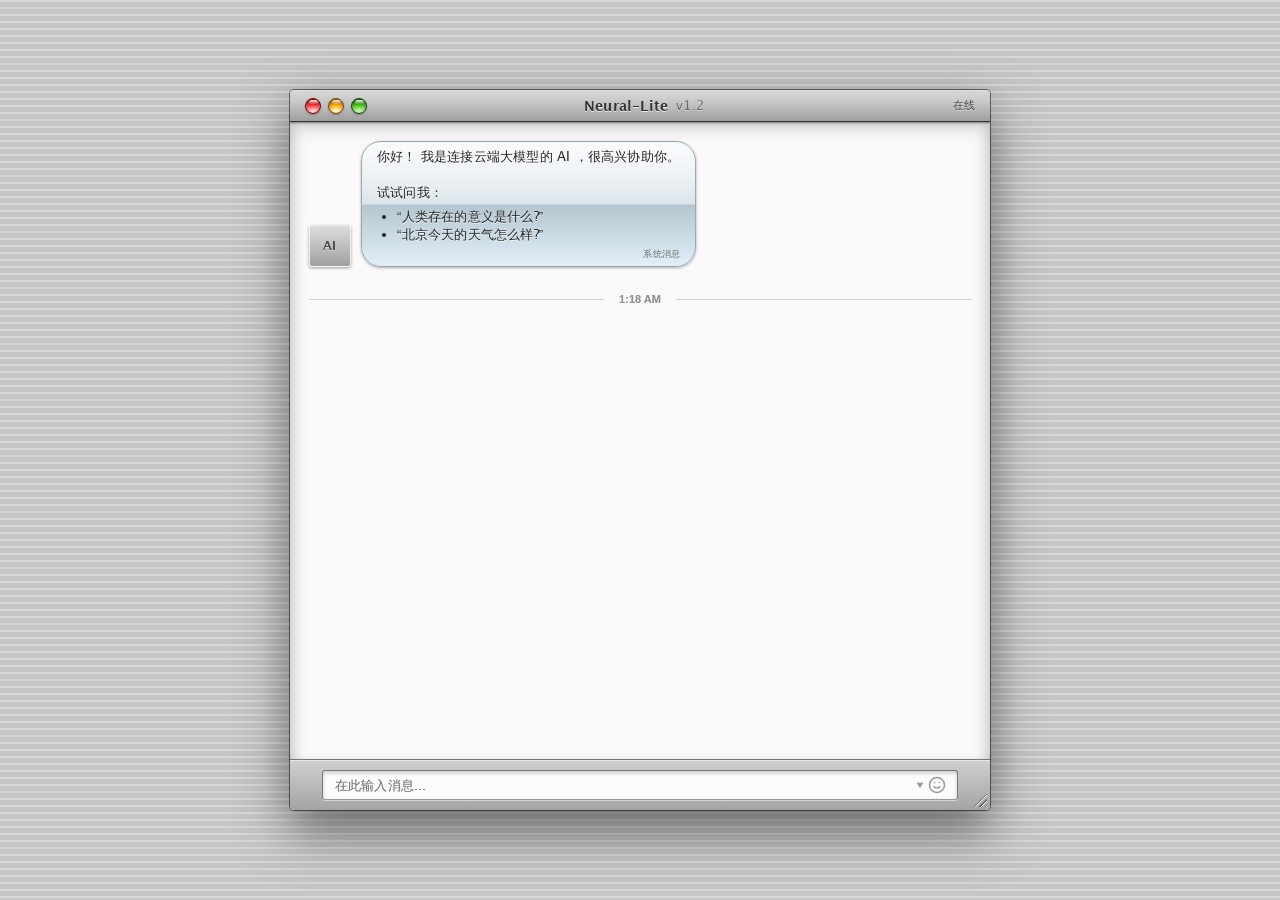
==== commit 7247a743: "feat: implement server-side weather and chat processing with Gemini integration and remove client-si" ====
--- a/index.html
+++ b/index.html
@@ -4,7 +4,7 @@
 <head>
     <meta charset="UTF-8">
     <meta http-equiv="Content-Security-Policy"
-        content="default-src * 'unsafe-inline' 'unsafe-eval' data: blob:; script-src * 'unsafe-inline' 'unsafe-eval'; connect-src * 'unsafe-inline'; img-src * data: blob:; style-src * 'unsafe-inline'; frame-src *;">
+        content="default-src 'self'; script-src 'self' 'unsafe-inline'; style-src 'self' 'unsafe-inline' https://fonts.loli.net; font-src 'self' https://gstatic.loli.net; img-src 'self' data:; connect-src 'self'; frame-src 'none'; object-src 'none'; base-uri 'self';">
     <meta name="viewport"
         content="width=device-width, initial-scale=1.0, interactive-widget=resizes-content, maximum-scale=1.0, user-scalable=no">
     <title>Neural-Lite</title>
--- a/style.css
+++ b/style.css
@@ -644,6 +644,7 @@
                 max-width: none;
                 border-radius: 0;
                 box-shadow: none;
+                animation-name: macBootFadeMobile;
             }
 
             .bubble {
@@ -1080,12 +1081,28 @@
             }
         }
 
+        @keyframes macBootFadeMobile {
+            0% {
+                opacity: 0;
+            }
+
+            100% {
+                opacity: 1;
+            }
+        }
+
         .window-frame {
             animation: macBootFade 1.2s cubic-bezier(0.19, 1, 0.22, 1) forwards;
             backface-visibility: hidden;
             -webkit-font-smoothing: subpixel-antialiased;
             transform: translateZ(0);
             will-change: transform, opacity;
+        }
+
+        @media screen and (max-width: 768px) {
+            .window-frame {
+                animation-name: macBootFadeMobile;
+            }
         }
 
         .preload,
